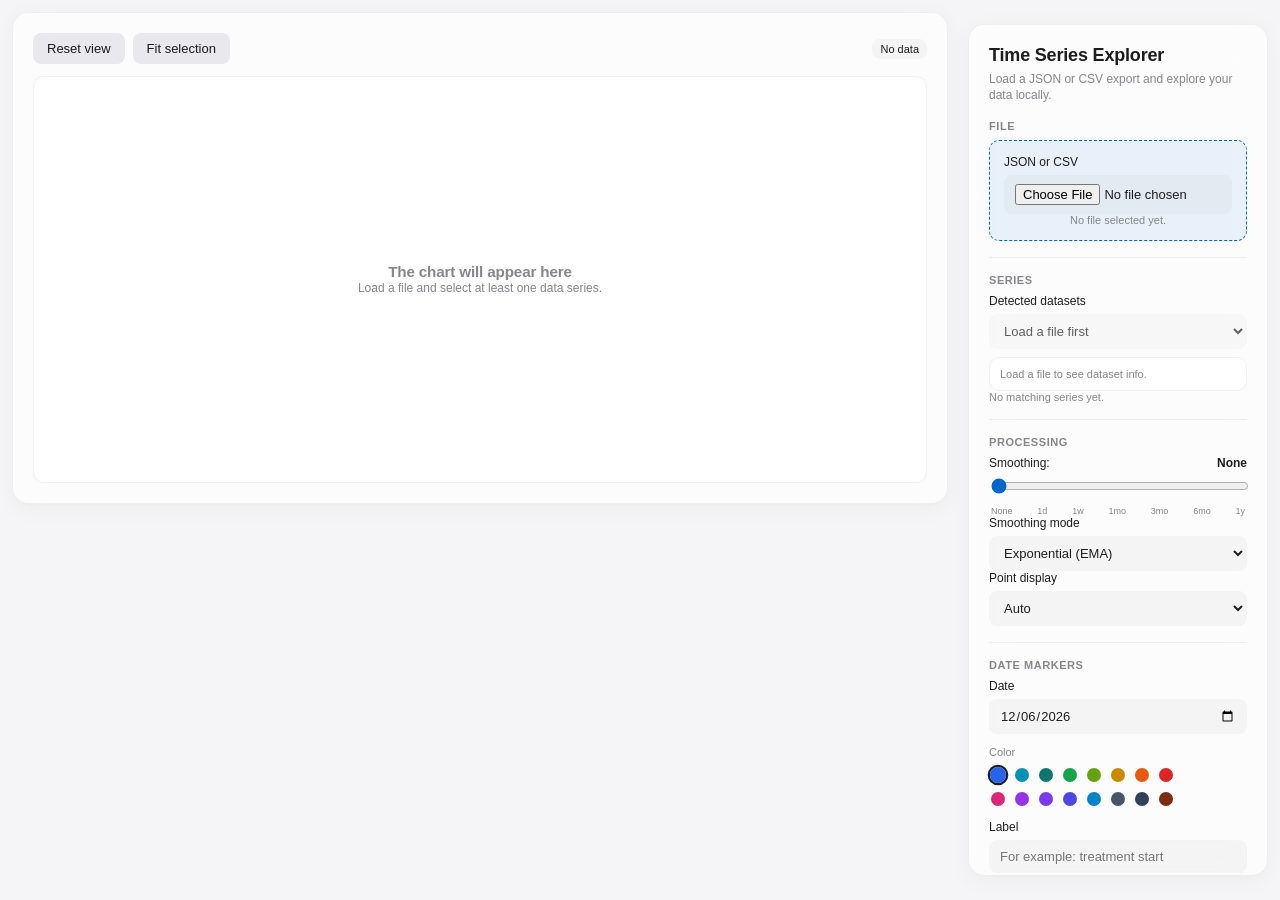
==== index.html @ 77852b3b "style: Apply compact, Apple-style premium aesthetics" ====
<!doctype html>
<html lang="en">

<head>
  <meta charset="utf-8">
  <meta name="viewport" content="width=device-width, initial-scale=1">
  <meta name="color-scheme" content="light dark">
  <title>Time Series Explorer</title>
  <style>
    :root {
      color-scheme: light dark;
      --bg: #f5f5f7;
      --panel: rgba(255, 255, 255, 0.7);
      --panel-strong: #ffffff;
      --line: rgba(0, 0, 0, 0.06);
      --line-strong: rgba(0, 0, 0, 0.12);
      --text: #1d1d1f;
      --text-muted: #86868b;
      --accent: #0066cc;
      --danger: #ff3b30;
      --chip: rgba(0, 102, 204, 0.08);
      --canvas-bg: #ffffff;
      --shadow: 0 4px 24px rgba(0, 0, 0, 0.04), 0 1px 2px rgba(0, 0, 0, 0.02);
      --shadow-hover: 0 8px 32px rgba(0, 0, 0, 0.08), 0 2px 4px rgba(0, 0, 0, 0.02);
      --tooltip-bg: rgba(0, 0, 0, 0.85);
      --tooltip-text: #ffffff;
      --input-bg: rgba(0, 0, 0, 0.03);
      --input-bg-focus: #ffffff;
      --btn-secondary: #e8e8ed;
      --btn-secondary-text: #1d1d1f;
      --radius-lg: 16px;
      --radius-md: 10px;
      --radius-sm: 8px;
    }

    @media (prefers-color-scheme: dark) {
      :root {
        --bg: #000000;
        --panel: rgba(28, 28, 30, 0.7);
        --panel-strong: #1c1c1e;
        --line: rgba(255, 255, 255, 0.08);
        --line-strong: rgba(255, 255, 255, 0.16);
        --text: #f5f5f7;
        --text-muted: #98989d;
        --accent: #2997ff;
        --danger: #ff453a;
        --chip: rgba(41, 151, 255, 0.12);
        --canvas-bg: #1c1c1e;
        --shadow: 0 4px 24px rgba(0, 0, 0, 0.2), 0 1px 2px rgba(0, 0, 0, 0.1);
        --shadow-hover: 0 8px 32px rgba(0, 0, 0, 0.3), 0 2px 4px rgba(0, 0, 0, 0.1);
        --tooltip-bg: rgba(255, 255, 255, 0.95);
        --tooltip-text: #000000;
        --input-bg: rgba(255, 255, 255, 0.05);
        --input-bg-focus: #2c2c2e;
        --btn-secondary: #3a3a3c;
        --btn-secondary-text: #f5f5f7;
      }
    }

    * {
      box-sizing: border-box;
      -webkit-font-smoothing: antialiased;
      -moz-osx-font-smoothing: grayscale;
    }

    body {
      margin: 0;
      font-family: -apple-system, BlinkMacSystemFont, "Inter", "Segoe UI", sans-serif;
      font-size: 13px;
      color: var(--text);
      background: var(--bg);
      min-height: 100dvh;
      display: flex;
      flex-direction: column;
    }

    .shell {
      flex: 1;
      width: 100%;
      max-width: 1400px;
      margin: 0 auto;
      padding: 12px;
      display: flex;
      flex-direction: column;
      gap: 12px;
    }

    .panel {
      background: var(--panel);
      border: 1px solid var(--line);
      border-radius: var(--radius-lg);
      box-shadow: var(--shadow);
      backdrop-filter: blur(20px);
      -webkit-backdrop-filter: blur(20px);
    }

    .sidebar {
      padding: 16px;
      order: 2;
    }

    .content {
      padding: 0;
      order: 1;
      background: transparent;
      border: 0;
      box-shadow: none;
      backdrop-filter: none;
      -webkit-backdrop-filter: none;
    }

    h1,
    h2,
    h3 {
      margin: 0;
      font-weight: 600;
      letter-spacing: -0.01em;
    }

    h1 {
      font-size: 18px;
      line-height: 1.2;
      margin-bottom: 4px;
    }

    h2 {
      font-size: 11px;
      font-weight: 600;
      text-transform: uppercase;
      letter-spacing: 0.05em;
      color: var(--text-muted);
      margin-bottom: 8px;
    }

    p {
      margin: 0;
      color: var(--text-muted);
      font-size: 12px;
      line-height: 1.4;
    }

    .stack {
      display: flex;
      flex-direction: column;
      gap: 16px;
      margin-top: 16px;
    }

    .section {
      padding-top: 16px;
      border-top: 1px solid var(--line);
    }

    .section:first-child {
      border-top: 0;
      padding-top: 0;
    }

    .dropzone {
      border: 1px dashed var(--accent);
      border-radius: var(--radius-md);
      padding: 14px;
      text-align: center;
      background: var(--chip);
      transition: all 0.2s cubic-bezier(0.16, 1, 0.3, 1);
      cursor: pointer;
    }

    .dropzone:hover {
      background: color-mix(in srgb, var(--accent) 12%, transparent);
    }

    .dropzone.over {
      border-color: var(--accent);
      background: color-mix(in srgb, var(--accent) 14%, transparent);
    }

    input[type="file"],
    select,
    input[type="date"],
    input[type="text"],
    input[type="number"],
    textarea {
      width: 100%;
      border: 1px solid transparent;
      background: var(--input-bg);
      color: var(--text);
      border-radius: var(--radius-sm);
      padding: 8px 10px;
      font: inherit;
      font-size: 13px;
      transition: all 0.15s;
    }

    input:focus,
    select:focus,
    textarea:focus,
    input:hover,
    select:hover,
    textarea:hover {
      background: var(--input-bg-focus);
      border-color: var(--line-strong);
      box-shadow: var(--shadow);
    }

    input:focus,
    select:focus,
    textarea:focus {
      outline: none;
      border-color: var(--accent);
      box-shadow: 0 0 0 2px var(--chip);
    }

    input[type="range"] {
      width: 100%;
      accent-color: var(--accent);
    }

    .smooth-ticks {
      display: flex;
      justify-content: space-between;
      font-size: 9px;
      color: var(--text-muted);
      padding: 0 2px;
      margin-top: 4px;
    }

    button {
      border: 0;
      background: var(--accent);
      color: white;
      font: inherit;
      padding: 8px 14px;
      border-radius: var(--radius-sm);
      cursor: pointer;
      font-weight: 500;
      font-size: 13px;
      transition: all 0.1s;
      box-shadow: 0 1px 2px rgba(0, 0, 0, 0.05);
    }

    button:active {
      transform: scale(0.97);
    }

    button:hover {
      filter: brightness(1.05);
    }

    button.secondary {
      background: var(--btn-secondary);
      color: var(--btn-secondary-text);
      box-shadow: none;
    }

    label {
      display: flex;
      flex-direction: column;
      gap: 6px;
      font-size: 12px;
      font-weight: 500;
      color: var(--text);
    }

    label span {
      display: flex;
      justify-content: space-between;
    }

    .hint {
      font-size: 11px;
      font-weight: 400;
      color: var(--text-muted);
    }

    .dataset-meta {
      display: grid;
      gap: 4px;
      margin-top: 8px;
      padding: 10px;
      border: 1px solid var(--line);
      border-radius: var(--radius-md);
      background: var(--panel-strong);
    }

    .meta-name {
      display: flex;
      align-items: center;
      gap: 6px;
      flex-wrap: wrap;
    }

    .meta-kv {
      display: grid;
      grid-template-columns: auto 1fr;
      gap: 1px 10px;
      font-size: 12px;
    }

    .meta-kv .hint {
      line-height: 1.7;
    }

    .series-list,
    .marker-list,
    .stats {
      display: grid;
      gap: 8px;
    }

    .series-item,
    .marker-item,
    .stat-card {
      border: 1px solid var(--line);
      border-radius: var(--radius-md);
      background: var(--panel-strong);
      padding: 12px;
      transition: all 0.2s cubic-bezier(0.16, 1, 0.3, 1);
    }

    .series-item:hover,
    .marker-item:hover {
      box-shadow: var(--shadow-hover);
      border-color: var(--line-strong);
    }

    .series-item {
      display: grid;
      gap: 10px;
    }

    .series-top,
    .marker-top {
      display: flex;
      justify-content: space-between;
      gap: 8px;
      align-items: center;
    }

    .chip {
      display: inline-flex;
      align-items: center;
      gap: 6px;
      border-radius: var(--radius-sm);
      padding: 4px 8px;
      background: var(--input-bg);
      font-size: 11px;
      font-weight: 500;
      color: var(--text);
    }

    .color-dot {
      width: 10px;
      height: 10px;
      border-radius: 50%;
      display: inline-block;
      flex: none;
    }

    .chart-card {
      border-radius: var(--radius-lg);
      background: var(--panel);
      backdrop-filter: blur(20px);
      -webkit-backdrop-filter: blur(20px);
      border: 1px solid var(--line);
      padding: 12px;
      box-shadow: var(--shadow);
    }

    .toolbar {
      display: flex;
      flex-wrap: wrap;
      gap: 10px;
      justify-content: space-between;
      margin-bottom: 12px;
      align-items: center;
    }

    .toolbar-group {
      display: flex;
      flex-wrap: wrap;
      gap: 8px;
      align-items: center;
    }

    .canvas-wrap {
      position: relative;
      border-radius: var(--radius-md);
      overflow: hidden;
      background: var(--canvas-bg);
      border: 1px solid var(--line);
      box-shadow: inset 0 2px 4px rgba(0, 0, 0, 0.02);
      min-height: clamp(280px, 45dvh, 500px);
    }

    canvas {
      display: block;
      width: 100%;
      height: clamp(280px, 45dvh, 500px);
      cursor: grab;
      touch-action: none;
    }

    canvas.dragging {
      cursor: grabbing;
    }

    .overlay {
      position: absolute;
      inset: 0;
      pointer-events: none;
      display: flex;
      align-items: flex-start;
      justify-content: flex-start;
      padding: 16px;
    }

    .tooltip {
      background: var(--tooltip-bg);
      color: var(--tooltip-text);
      border-radius: var(--radius-sm);
      padding: 8px 10px;
      min-width: 160px;
      box-shadow: var(--shadow-hover);
      backdrop-filter: blur(10px);
      -webkit-backdrop-filter: blur(10px);
      opacity: 0;
      transform: translateY(4px);
      transition: opacity 120ms ease, transform 120ms ease;
      font-size: 11px;
    }

    .tooltip.visible {
      opacity: 1;
      transform: translateY(0);
    }

    .empty {
      position: absolute;
      inset: 0;
      display: grid;
      place-items: center;
      text-align: center;
      color: var(--text-muted);
      padding: 24px;
    }


    .inline {
      display: flex;
      gap: 10px;
      align-items: center;
    }

    .inline>* {
      flex: 1;
    }

    .marker-list button {
      width: auto;
      justify-self: start;
    }

    .danger {
      background: color-mix(in srgb, var(--danger) 18%, transparent);
      color: var(--danger);
    }

    .series-controls {
      display: gap;
      gap: 10px;
    }

    .series-grid {
      display: grid;
      grid-template-columns: 1fr;
      gap: 10px;
      margin-top: 6px;
    }

    .series-grid input[type="range"] {
      margin: 0;
    }

    .series-control-row,
    .series-width-row {
      display: flex;
      justify-content: space-between;
      gap: 10px;
      align-items: center;
    }

    .series-width {
      display: grid;
      gap: 8px;
    }

    .palette {
      display: grid;
      grid-template-columns: repeat(8, 18px);
      justify-content: start;
      gap: 6px;
    }

    .palette-block {
      display: grid;
      gap: 8px;
    }

    .swatch {
      width: 18px;
      height: 18px;
      border-radius: 50%;
      border: 2px solid transparent;
      padding: 0;
      min-width: 18px;
      background: transparent;
      box-shadow: inset 0 0 0 1px rgba(255, 255, 255, 0.18);
      display: inline-grid;
      place-items: center;
    }

    .swatch.selected {
      border-color: var(--text);
      transform: scale(1.15);
      z-index: 1;
    }

    .swatch span {
      display: block;
      width: 100%;
      height: 100%;
      border-radius: 50%;
    }

    .marker-actions {
      display: flex;
      gap: 10px;
      align-items: center;
    }

    .marker-form {
      display: grid;
      gap: 12px;
    }

    .marker-form .inline {
      display: grid;
      grid-template-columns: 1fr;
      gap: 12px;
    }

    .marker-button-row {
      display: flex;
      justify-content: flex-start;
      margin-top: 4px;
    }

    .unit-badge {
      font-size: 10px;
      padding: 2px 6px;
      border-radius: var(--radius-sm);
      background: var(--chip);
      color: var(--text-muted);
    }

    .marker-list {
      margin-top: 14px;
    }

    .footer-note {
      margin-top: 16px;
      font-size: 12px;
      color: var(--muted);
    }

    .agg-section {
      margin-top: 20px;
      display: none;
    }

    .agg-section.visible {
      display: block;
    }

    .agg-header {
      display: flex;
      justify-content: flex-end;
      margin-bottom: 10px;
    }

    .agg-toggle {
      display: flex;
      background: var(--btn-secondary);
      border-radius: var(--radius-sm);
      padding: 2px;
      gap: 2px;
    }

    .agg-btn {
      background: transparent;
      color: var(--text-muted);
      padding: 4px 12px;
      border-radius: calc(var(--radius-sm) - 2px);
      font-size: 11px;
      font-weight: 500;
      box-shadow: none;
    }

    .agg-btn.active {
      background: var(--panel-strong);
      color: var(--text);
      box-shadow: 0 1px 2px rgba(0, 0, 0, 0.06);
    }

    .agg-wrap {
      overflow-x: auto;
      border-radius: 14px;
      border: 1px solid var(--line);
      max-height: 340px;
      overflow-y: auto;
    }

    .agg-wrap table {
      width: 100%;
      border-collapse: collapse;
      font-size: 12px;
    }

    .agg-wrap thead th {
      text-align: right;
      padding: 8px 12px;
      color: var(--text-muted);
      font-weight: 600;
      font-size: 10px;
      text-transform: uppercase;
      letter-spacing: 0.04em;
      border-bottom: 1px solid var(--line);
      background: var(--panel-strong);
      position: sticky;
      top: 0;
      z-index: 1;
      white-space: nowrap;
    }

    .agg-wrap thead th:first-child {
      text-align: left;
    }

    .agg-wrap td {
      padding: 6px 12px;
      border-bottom: 1px solid var(--line);
      color: var(--text);
      font-variant-numeric: tabular-nums;
      text-align: right;
      white-space: nowrap;
    }

    .agg-wrap tr:last-child td {
      border-bottom: none;
    }

    .agg-wrap tr:hover td {
      background: color-mix(in srgb, var(--accent) 5%, transparent);
    }

    .agg-wrap td:first-child {
      text-align: left;
      font-weight: 500;
      color: var(--text-muted);
    }

    @media (min-width: 1080px) {
      .shell {
        flex-direction: row;
        gap: 20px;
        align-items: flex-start;
      }

      .sidebar {
        flex: 0 0 300px;
        position: sticky;
        top: 24px;
        max-height: calc(100dvh - 48px);
        overflow-y: auto;
        padding: 20px;
      }

      .content {
        flex: 1;
        min-width: 0;
      }

      .chart-card {
        padding: 20px;
      }
    }

    @media (max-width: 1079px) {
      .shell {
        padding: 12px;
        gap: 12px;
      }

      .sidebar {
        padding: 16px;
      }

      .chart-card {
        padding: 12px;
        border-radius: var(--radius-lg);
      }

      canvas,
      .empty,
      .canvas-wrap {
        min-height: 280px;
        height: 40dvh;
      }
    }
  </style>
</head>

<body>
  <div class="shell">
    <aside class="panel sidebar">
      <h1>Time Series Explorer</h1>
      <p>Load a JSON or CSV export and explore your data locally.</p>

      <div class="stack">
        <section class="section">
          <h2>File</h2>
          <div class="dropzone" id="dropzone">
            <label>
              <span>JSON or CSV</span>
              <input id="fileInput" type="file" accept=".json,.csv,application/json,text/csv">
            </label>
            <div class="hint" id="fileStatus">No file selected yet.</div>
          </div>
        </section>

        <section class="section">
          <h2>Series</h2>
          <label>
            <span>Detected datasets</span>
            <select id="datasetSelect"></select>
          </label>
          <div class="dataset-meta" id="datasetMeta"></div>
          <div class="series-list" id="seriesList"></div>
        </section>

        <section class="section">
          <h2>Processing</h2>
          <label>
            <span>Smoothing: <strong id="smoothingLabel">None</strong></span>
            <input id="smoothingRange" type="range" min="0" max="6" step="1" value="0">
            <div class="smooth-ticks">
              <span>None</span><span>1d</span><span>1w</span><span>1mo</span><span>3mo</span><span>6mo</span><span>1y</span>
            </div>
          </label>
          <label>
            <span>Smoothing mode</span>
            <select id="smoothingMode">
              <option value="movingAverage">Moving average</option>
              <option value="ema" selected>Exponential (EMA)</option>
            </select>
          </label>
          <label>
            <span>Point display</span>
            <select id="pointMode">
              <option value="auto">Auto</option>
              <option value="always">Always</option>
              <option value="never">Never</option>
            </select>
          </label>
        </section>

        <section class="section">
          <h2>Date Markers</h2>
          <div class="marker-form">
            <div class="inline">
              <label>
                <span>Date</span>
                <input id="markerDate" type="date">
              </label>
              <div class="palette-block">
                <span class="hint">Color</span>
                <div id="markerPalette" class="palette"></div>
              </div>
            </div>
            <label>
              <span>Label</span>
              <input id="markerLabel" type="text" placeholder="For example: treatment start">
            </label>
            <div class="marker-button-row">
              <button id="addMarkerButton" type="button">Add marker</button>
            </div>
          </div>
          <div class="marker-list" id="markerList"></div>
        </section>
      </div>
    </aside>

    <main class="content">
      <div class="chart-card panel">
        <div class="toolbar">
          <div class="toolbar-group">
            <button id="resetViewButton" type="button" class="secondary">Reset view</button>
            <button id="fitSelectionButton" type="button" class="secondary">Fit selection</button>
          </div>
          <div class="toolbar-group">
            <span class="chip" id="summaryChip">No data</span>
          </div>
        </div>

        <div class="canvas-wrap" id="canvasWrap">
          <canvas id="chartCanvas"></canvas>
          <div class="overlay">
            <div class="tooltip" id="tooltip"></div>
          </div>
          <div class="empty" id="emptyState">
            <div>
              <h3>The chart will appear here</h3>
              <p>Load a file and select at least one data series.</p>
            </div>
          </div>
        </div>
        <div class="agg-section" id="aggSection">
          <div class="agg-header">
            <div class="agg-toggle">
              <button type="button" class="agg-btn active" id="aggMonthBtn">Monthly</button>
              <button type="button" class="agg-btn" id="aggYearBtn">Yearly</button>
            </div>
          </div>
          <div class="agg-wrap" id="aggTable"></div>
        </div>
      </div>
    </main>
  </div>

  <script>
    const HEALTH_EXPORTER_NAMES = {
      activeCalories: { label: "Active Calories", unitLabel: "kcal", kind: "activity" },
      basalCalories: { label: "Basal Calories", unitLabel: "kcal", kind: "activity" },
      bmi: { label: "BMI", unitLabel: "count", kind: "body" },
      bodyFat: { label: "Body Fat", unitLabel: "%", kind: "body" },
      exerciseMinutes: { label: "Exercise Minutes", unitLabel: "min", kind: "activity" },
      flightsClimbed: { label: "Flights Climbed", unitLabel: "count", kind: "activity" },
      heartRateVariability: { label: "Heart Rate Variability", unitLabel: "ms", kind: "vitals" },
      leanBodyMass: { label: "Lean Body Mass", unitLabel: "kg", kind: "body" },
      oxygenSaturation: { label: "Oxygen Saturation", unitLabel: "%", kind: "vitals" },
      respiratoryRate: { label: "Respiratory Rate", unitLabel: "breaths/min", kind: "vitals" },
      restingHeartRate: { label: "Resting Heart Rate", unitLabel: "bpm", kind: "vitals" },
      sleepTime: { label: "Sleep Time", unitLabel: "min", kind: "recovery" },
      stepCount: { label: "Step Count", unitLabel: "count", kind: "activity" },
      vo2Max: { label: "VO2 Max", unitLabel: "mL/kg/min", kind: "fitness" },
      walkingDistance: { label: "Walking Distance", unitLabel: "m", kind: "activity" },
      walkingHeartRate: { label: "Walking Heart Rate", unitLabel: "bpm", kind: "vitals" },
      weight: { label: "Weight", unitLabel: "kg", kind: "body" },
      wristTemperature: { label: "Wrist Temperature", unitLabel: "°C", kind: "vitals" }
    };

    const palettes = {
      light: ["#2563eb", "#0891b2", "#0f766e", "#16a34a", "#65a30d", "#ca8a04", "#ea580c", "#dc2626", "#db2777", "#9333ea", "#7c3aed", "#4f46e5", "#0284c7", "#475569", "#334155", "#7c2d12"],
      dark: ["#60a5fa", "#22d3ee", "#2dd4bf", "#4ade80", "#a3e635", "#facc15", "#fb923c", "#f87171", "#f472b6", "#c084fc", "#a78bfa", "#818cf8", "#38bdf8", "#94a3b8", "#e5e7eb", "#fdba74"]
    };

    const SMOOTH_LEVELS = [0, 1, 7, 30, 90, 182, 365];
    const SMOOTH_LABELS = ["None", "1d", "1w", "1mo", "3mo", "6mo", "1y"];

    const state = {
      sourceName: "",
      datasets: [],
      activeDatasetId: "",
      selectedSeries: new Set(),
      smoothingWindow: 0,
      smoothingMode: "ema",
      pointMode: "auto",
      markers: [],
      markerDraftColor: "",
      aggregationPeriod: "month",
      chart: {
        viewMinX: null,
        viewMaxX: null,
        hover: null,
        dragStart: null,
        fullMinX: null,
        fullMaxX: null,
        gestureScale: null
      }
    };

    const elements = {
      dropzone: document.getElementById("dropzone"),
      fileInput: document.getElementById("fileInput"),
      fileStatus: document.getElementById("fileStatus"),
      datasetSelect: document.getElementById("datasetSelect"),
      datasetMeta: document.getElementById("datasetMeta"),
      seriesList: document.getElementById("seriesList"),
      smoothingRange: document.getElementById("smoothingRange"),
      smoothingLabel: document.getElementById("smoothingLabel"),
      smoothingMode: document.getElementById("smoothingMode"),
      pointMode: document.getElementById("pointMode"),
      markerDate: document.getElementById("markerDate"),
      markerPalette: document.getElementById("markerPalette"),
      markerLabel: document.getElementById("markerLabel"),
      addMarkerButton: document.getElementById("addMarkerButton"),
      markerList: document.getElementById("markerList"),
      resetViewButton: document.getElementById("resetViewButton"),
      fitSelectionButton: document.getElementById("fitSelectionButton"),
      summaryChip: document.getElementById("summaryChip"),
      canvasWrap: document.getElementById("canvasWrap"),
      emptyState: document.getElementById("emptyState"),
      chartCanvas: document.getElementById("chartCanvas"),
      tooltip: document.getElementById("tooltip"),
      aggSection: document.getElementById("aggSection"),
      aggTable: document.getElementById("aggTable"),
      aggMonthBtn: document.getElementById("aggMonthBtn"),
      aggYearBtn: document.getElementById("aggYearBtn")
    };

    const ctx = elements.chartCanvas.getContext("2d");

    function init() {
      state.markerDraftColor = getColorPool()[0];
      renderMarkerPalette();
      const d = new Date();
      elements.markerDate.value = `${d.getFullYear()}-${String(d.getMonth() + 1).padStart(2, "0")}-${String(d.getDate()).padStart(2, "0")}`;
      bindEvents();
      resizeCanvas();
      renderAll();
      window.addEventListener("resize", () => {
        resizeCanvas();
        drawChart();
      });
      watchThemeChanges();
    }

    function bindEvents() {
      elements.fileInput.addEventListener("change", async (event) => {
        const [file] = event.target.files || [];
        if (!file) return;
        state.sourceName = file.name;
        elements.fileStatus.textContent = `Loaded: ${file.name}`;
        const text = await file.text();
        loadSource(file.name, text);
      });

      const dz = elements.dropzone;
      dz.addEventListener("dragenter", (e) => { e.preventDefault(); dz.classList.add("over"); });
      dz.addEventListener("dragover", (e) => { e.preventDefault(); dz.classList.add("over"); });
      dz.addEventListener("dragleave", (e) => { if (!dz.contains(e.relatedTarget)) dz.classList.remove("over"); });
      dz.addEventListener("drop", async (e) => {
        e.preventDefault();
        dz.classList.remove("over");
        const [file] = e.dataTransfer.files;
        if (!file) return;
        state.sourceName = file.name;
        elements.fileStatus.textContent = `Loaded: ${file.name}`;
        const text = await file.text();
        loadSource(file.name, text);
      });

      elements.datasetSelect.addEventListener("change", () => {
        state.activeDatasetId = elements.datasetSelect.value;
        autoSelectFirstSeries();
        resetChartView();
        renderAll();
      });

      elements.smoothingRange.addEventListener("input", () => {
        const idx = Number(elements.smoothingRange.value);
        state.smoothingWindow = SMOOTH_LEVELS[idx];
        elements.smoothingLabel.textContent = SMOOTH_LABELS[idx];
        drawChart();
      });

      elements.smoothingMode.addEventListener("change", () => {
        state.smoothingMode = elements.smoothingMode.value;
        renderAll();
      });

      elements.pointMode.addEventListener("change", () => {
        state.pointMode = elements.pointMode.value;
        drawChart();
      });

      elements.addMarkerButton.addEventListener("click", addMarker);

      elements.aggMonthBtn.addEventListener("click", () => {
        state.aggregationPeriod = "month";
        elements.aggMonthBtn.classList.add("active");
        elements.aggYearBtn.classList.remove("active");
        renderAggregationTable();
      });
      elements.aggYearBtn.addEventListener("click", () => {
        state.aggregationPeriod = "year";
        elements.aggYearBtn.classList.add("active");
        elements.aggMonthBtn.classList.remove("active");
        renderAggregationTable();
      });
      elements.resetViewButton.addEventListener("click", () => {
        resetChartView();
        drawChart();
      });
      elements.fitSelectionButton.addEventListener("click", () => {
        fitToVisibleSeries();
        drawChart();
      });

      elements.chartCanvas.addEventListener("wheel", handleWheel, { passive: false });
      elements.chartCanvas.addEventListener("pointerdown", handlePointerDown);
      elements.chartCanvas.addEventListener("pointermove", handlePointerMove);
      elements.chartCanvas.addEventListener("pointerup", handlePointerUp);
      elements.chartCanvas.addEventListener("pointercancel", handlePointerUp);
      elements.chartCanvas.addEventListener("pointerleave", handlePointerLeave);

      elements.chartCanvas.addEventListener("dblclick", () => {
        resetChartView();
        drawChart();
      });
      elements.chartCanvas.addEventListener("gesturestart", handleGestureStart);
      elements.chartCanvas.addEventListener("gesturechange", handleGestureChange);
      elements.chartCanvas.addEventListener("gestureend", handleGestureEnd);
      window.addEventListener("pointerup", handlePointerUp);
    }

    function watchThemeChanges() {
      const media = window.matchMedia("(prefers-color-scheme: dark)");
      media.addEventListener("change", () => {
        const pool = getColorPool();
        state.datasets.forEach((dataset) => {
          dataset.series.forEach((series, index) => {
            if (!series.customColor) {
              series.color = pool[index % pool.length];
            }
          });
        });
        if (!state.markers.length) {
          state.markerDraftColor = pool[0];
        }
        renderMarkerPalette();
        renderAll();
      });
    }

    function resizeCanvas() {
      const ratio = window.devicePixelRatio || 1;
      const bounds = elements.canvasWrap.getBoundingClientRect();
      const width = Math.max(320, Math.floor(bounds.width));
      const height = Math.max(320, Math.floor(elements.chartCanvas.clientHeight || 520));
      elements.chartCanvas.width = Math.floor(width * ratio);
      elements.chartCanvas.height = Math.floor(height * ratio);
      ctx.setTransform(ratio, 0, 0, ratio, 0, 0);
    }

    function loadSource(fileName, text) {
      try {
        let datasets = [];
        if (fileName.toLowerCase().endsWith(".json")) {
          datasets = parseJsonDatasets(text);
        } else if (fileName.toLowerCase().endsWith(".csv")) {
          datasets = parseCsvDatasets(text, fileName);
        }

        state.datasets = datasets;
        state.activeDatasetId = datasets[0]?.id || "";
        state.selectedSeries.clear();
        autoSelectFirstSeries();
        resetChartView();
        renderAll();

        if (!datasets.length) {
          elements.fileStatus.textContent = `Loaded: ${fileName}. No suitable time series were found.`;
        }
      } catch (error) {
        state.datasets = [];
        state.activeDatasetId = "";
        state.selectedSeries.clear();
        resetChartView();
        renderAll();
        elements.fileStatus.textContent = `Could not parse ${fileName}: ${error.message}`;
      }
    }

    function parseJsonDatasets(text) {
      const json = JSON.parse(text);
      if (isAppleHealthExporterPayload(json)) {
        return parseAppleHealthExporterDatasets(json);
      }

      const datasets = [];

      function visit(node, path) {
        if (Array.isArray(node)) {
          const dataset = makeDatasetFromArray(node, path.join(".") || "root");
          if (dataset) datasets.push(dataset);
          return;
        }

        if (node && typeof node === "object") {
          for (const [key, value] of Object.entries(node)) {
            visit(value, path.concat(key));
          }
        }
      }

      visit(json, []);
      return datasets;
    }

    function isAppleHealthExporterPayload(json) {
      return Boolean(
        json &&
        typeof json === "object" &&
        json.exportInfo &&
        Array.isArray(json.exportInfo.dataTypes)
      );
    }

    function parseAppleHealthExporterDatasets(json) {
      const pool = getColorPool();
      const dataTypes = json.exportInfo.dataTypes || [];
      const sortedTypes = dataTypes
        .filter((key) => Array.isArray(json[key]))
        .sort((left, right) => {
          const leftInfo = HEALTH_EXPORTER_NAMES[left]?.label || left;
          const rightInfo = HEALTH_EXPORTER_NAMES[right]?.label || right;
          return leftInfo.localeCompare(rightInfo);
        });

      return sortedTypes
        .map((key, index) => {
          const items = json[key];
          if (!Array.isArray(items)) return null;
          const points = items
            .map((item) => {
              const x = toTimestamp(item.date);
              const value = toNumber(item.value);
              if (!Number.isFinite(x) || !Number.isFinite(value)) return null;
              return {
                x,
                rawDate: item.date,
                values: { value },
                raw: item
              };
            })
            .filter(Boolean)
            .sort((a, b) => a.x - b.x);

          const metadata = HEALTH_EXPORTER_NAMES[key] || { label: humanizeKey(key), unitLabel: items[0]?.unit || "", kind: "other" };
          const unit = items.find((item) => item && typeof item.unit === "string")?.unit || metadata.unitLabel || "";

          return {
            id: key,
            key,
            label: metadata.label,
            sourceLabel: key,
            dateField: "date",
            unit,
            kind: metadata.kind,
            isAppleHealth: true,
            series: [{
              key: "value",
              label: metadata.label,
              shortLabel: "value",
              color: pool[index % pool.length],
              lineWidth: 1,
              customColor: false
            }],
            points
          };
        })
        .filter((dataset) => dataset && dataset.points.length);
    }

    function makeDatasetFromArray(items, label) {
      if (!items.length || !items.every((item) => item && typeof item === "object" && !Array.isArray(item))) {
        return null;
      }

      const fields = new Set();
      items.forEach((item) => Object.keys(item).forEach((key) => fields.add(key)));
      const keys = [...fields];
      const dateField = keys.find((key) => items.some((item) => isValidDate(item[key])));
      if (!dateField) return null;

      const numericFields = keys.filter((key) => key !== dateField && items.some((item) => Number.isFinite(toNumber(item[key]))));
      if (!numericFields.length) return null;

      const series = numericFields.map((field, index) => ({
        key: field,
        label: field,
        color: getColorPool()[index % getColorPool().length],
        lineWidth: 1,
        customColor: false
      }));

      const points = items
        .map((item) => {
          const x = toTimestamp(item[dateField]);
          if (!Number.isFinite(x)) return null;
          const values = {};
          for (const seriesDef of series) {
            const value = toNumber(item[seriesDef.key]);
            values[seriesDef.key] = Number.isFinite(value) ? value : null;
          }
          return {
            x,
            rawDate: item[dateField],
            values,
            raw: item
          };
        })
        .filter(Boolean)
        .sort((a, b) => a.x - b.x);

      if (!points.length) return null;

      return {
        id: label,
        key: label,
        label,
        sourceLabel: label,
        dateField,
        unit: "",
        kind: "generic",
        isAppleHealth: false,
        series,
        points
      };
    }

    function parseCsvDatasets(text, label) {
      const rows = csvToRows(text);
      if (!rows.length) return [];
      const headers = rows[0];
      const dataRows = rows.slice(1).filter((row) => row.some((cell) => cell !== ""));
      const dateField = headers.find((header, index) => dataRows.some((row) => isValidDate(row[index])));
      if (!dateField) return [];
      const dateIndex = headers.indexOf(dateField);

      const numericFields = headers.filter((header, index) => index !== dateIndex && dataRows.some((row) => Number.isFinite(toNumber(row[index]))));
      if (!numericFields.length) return [];

      const series = numericFields.map((field, index) => ({
        key: field,
        label: field,
        color: getColorPool()[index % getColorPool().length],
        lineWidth: 1,
        customColor: false
      }));

      const points = dataRows
        .map((row) => {
          const x = toTimestamp(row[dateIndex]);
          if (!Number.isFinite(x)) return null;
          const values = {};
          headers.forEach((header, index) => {
            values[header] = Number.isFinite(toNumber(row[index])) ? toNumber(row[index]) : null;
          });
          return {
            x,
            rawDate: row[dateIndex],
            values,
            raw: Object.fromEntries(headers.map((header, index) => [header, row[index]]))
          };
        })
        .filter(Boolean)
        .sort((a, b) => a.x - b.x);

      return [{
        id: label,
        key: label,
        label,
        sourceLabel: label,
        dateField,
        unit: "",
        kind: "csv",
        isAppleHealth: false,
        series,
        points
      }];
    }

    function csvToRows(text) {
      const rows = [];
      let row = [];
      let cell = "";
      let quote = false;

      for (let index = 0; index < text.length; index += 1) {
        const char = text[index];
        const next = text[index + 1];

        if (char === "\"") {
          if (quote && next === "\"") {
            cell += "\"";
            index += 1;
          } else {
            quote = !quote;
          }
        } else if (char === "," && !quote) {
          row.push(cell);
          cell = "";
        } else if ((char === "\n" || char === "\r") && !quote) {
          if (char === "\r" && next === "\n") index += 1;
          row.push(cell);
          rows.push(row);
          row = [];
          cell = "";
        } else {
          cell += char;
        }
      }

      if (cell.length || row.length) {
        row.push(cell);
        rows.push(row);
      }

      return rows;
    }

    function isValidDate(value) {
      if (typeof value !== "string" && typeof value !== "number") return false;
      return Number.isFinite(toTimestamp(value));
    }

    function toTimestamp(value) {
      if (typeof value === "number") return value;
      const timestamp = Date.parse(value);
      return Number.isFinite(timestamp) ? timestamp : NaN;
    }

    function toNumber(value) {
      if (typeof value === "number") return value;
      if (typeof value !== "string") return NaN;
      if (!value.trim()) return NaN;
      const normalized = value.replace(/\s/g, "").replace(",", ".");
      return Number.parseFloat(normalized);
    }

    function getActiveDataset() {
      return state.datasets.find((dataset) => dataset.id === state.activeDatasetId) || null;
    }

    function autoSelectFirstSeries() {
      const dataset = getActiveDataset();
      state.selectedSeries.clear();
      if (!dataset) return;
      dataset.series.slice(0, Math.min(2, dataset.series.length)).forEach((series) => state.selectedSeries.add(series.key));
    }

    function renderAll() {
      renderDatasetSelect();
      renderDatasetMeta();
      renderSeriesList();
      renderMarkers();
      renderAggregationTable();
      updateSummaryChip();
      drawChart();
    }

    function renderDatasetSelect() {
      const dataset = getActiveDataset();
      elements.datasetSelect.innerHTML = "";

      if (!state.datasets.length) {
        const option = document.createElement("option");
        option.textContent = "Load a file first";
        option.value = "";
        elements.datasetSelect.append(option);
        elements.datasetSelect.disabled = true;
        return;
      }

      elements.datasetSelect.disabled = false;
      state.datasets.forEach((item) => {
        const option = document.createElement("option");
        option.value = item.id;
        option.textContent = `${item.label}${item.unit ? ` (${item.unit})` : ""} • ${item.points.length} points`;
        option.selected = item.id === dataset?.id;
        elements.datasetSelect.append(option);
      });
    }

    function renderSeriesList() {
      const dataset = getActiveDataset();
      elements.seriesList.innerHTML = "";

      if (!dataset) {
        const note = document.createElement("div");
        note.className = "hint";
        note.textContent = "No matching series yet.";
        elements.seriesList.append(note);
        return;
      }

      dataset.series.forEach((series) => {
        const item = document.createElement("div");
        item.className = "series-item";

        const checked = state.selectedSeries.has(series.key);
        const latestValue = getLatestValue(dataset, series.key);

        item.innerHTML = `
          <div class="series-top">
            <span class="chip"><span class="color-dot" style="background:${series.color}"></span>${escapeHtml(series.shortLabel || series.label)}</span>
            <input type="checkbox" ${checked ? "checked" : ""} data-series-key="${escapeHtml(series.key)}">
          </div>
          <div class="series-controls">
            <div class="hint">Latest value: ${latestValue ?? "no data"}${dataset.unit ? ` ${escapeHtml(dataset.unit)}` : ""}</div>
            <div class="series-grid">
              <div class="palette-block">
                <div class="series-control-row">
                  <span class="hint">Color</span>
                  ${dataset.unit ? `<span class="unit-badge">${escapeHtml(dataset.unit)}</span>` : ""}
                </div>
                <div class="palette" data-palette-series="${escapeHtml(series.key)}"></div>
              </div>
              <label class="series-width">
                <div class="series-width-row">
                  <span class="hint">Line width</span>
                  <span class="hint">${escapeHtml(round(series.lineWidth || 1))} px</span>
                </div>
                <input type="range" min="0.1" max="2" step="0.1" value="${escapeHtml(series.lineWidth || 1)}" data-width-series="${escapeHtml(series.key)}">
              </label>
            </div>
          </div>
        `;

        const checkbox = item.querySelector("input");
        checkbox.addEventListener("change", () => {
          if (checkbox.checked) {
            state.selectedSeries.add(series.key);
          } else {
            state.selectedSeries.delete(series.key);
          }
          fitToVisibleSeries();
          renderAll();
        });

        renderPaletteInto(item.querySelector(`[data-palette-series="${CSS.escape(series.key)}"]`), series.color, (color) => {
          series.color = color;
          series.customColor = true;
          renderAll();
        });

        const widthSlider = item.querySelector(`[data-width-series="${CSS.escape(series.key)}"]`);
        const widthLabel = item.querySelector(".series-width-row").lastElementChild;
        widthSlider.addEventListener("input", (event) => {
          series.lineWidth = Number(event.target.value);
          widthLabel.textContent = `${round(series.lineWidth)} px`;
          drawChart();
        });
        widthSlider.addEventListener("change", () => {
          renderAll();
        });

        elements.seriesList.append(item);
      });
    }

    function renderDatasetMeta() {
      const dataset = getActiveDataset();
      elements.datasetMeta.innerHTML = "";

      if (!dataset) {
        elements.datasetMeta.innerHTML = `<div class="hint">Load a file to see dataset info.</div>`;
        return;
      }

      if (dataset.isAppleHealth) {
        const first = dataset.points[0]?.x;
        const last = dataset.points[dataset.points.length - 1]?.x;
        elements.datasetMeta.innerHTML = `
          <div class="meta-name">
            <strong>${escapeHtml(dataset.label)}</strong>
            ${dataset.unit ? `<span class="unit-badge">${escapeHtml(dataset.unit)}</span>` : ""}
          </div>
          <div class="meta-kv">
            <span class="hint">Kind</span><span>${escapeHtml(dataset.kind)}</span>
            <span class="hint">Samples</span><span>${dataset.points.length.toLocaleString()}</span>
            <span class="hint">From</span><span>${first ? escapeHtml(formatDateShort(first)) : "—"}</span>
            <span class="hint">To</span><span>${last ? escapeHtml(formatDateShort(last)) : "—"}</span>
          </div>
        `;
        return;
      }

      const first = dataset.points[0]?.x;
      const last = dataset.points[dataset.points.length - 1]?.x;
      elements.datasetMeta.innerHTML = `
        <div class="meta-name"><strong>${escapeHtml(dataset.label)}</strong></div>
        <div class="meta-kv">
          <span class="hint">Series</span><span>${dataset.series.length}</span>
          <span class="hint">Points</span><span>${dataset.points.length.toLocaleString()}</span>
          ${first ? `<span class="hint">From</span><span>${escapeHtml(formatDateShort(first))}</span>` : ""}
          ${last ? `<span class="hint">To</span><span>${escapeHtml(formatDateShort(last))}</span>` : ""}
        </div>
      `;
    }

    function getLatestValue(dataset, key) {
      for (let index = dataset.points.length - 1; index >= 0; index -= 1) {
        const value = dataset.points[index].values[key];
        if (Number.isFinite(value)) return round(value);
      }
      return null;
    }

    function renderMarkers() {
      elements.markerList.innerHTML = "";

      if (!state.markers.length) {
        const note = document.createElement("div");
        note.className = "hint";
        note.textContent = "No markers yet.";
        elements.markerList.append(note);
        return;
      }

      state.markers
        .slice()
        .sort((a, b) => a.x - b.x)
        .forEach((marker) => {
          const item = document.createElement("div");
          item.className = "marker-item";
          item.innerHTML = `
            <div class="marker-top">
              <span class="chip"><span class="color-dot" style="background:${marker.color}"></span>${escapeHtml(marker.label || "Untitled")}</span>
              <button type="button" class="danger">Delete</button>
            </div>
            <div class="hint">${formatDate(marker.x)}</div>
          `;
          item.querySelector("button").addEventListener("click", () => {
            state.markers = state.markers.filter((entry) => entry.id !== marker.id);
            renderMarkers();
            drawChart();
          });
          elements.markerList.append(item);
        });
    }


    function interpolateAt(sortedPoints, t) {
      if (!sortedPoints.length) return NaN;
      if (t <= sortedPoints[0].x) return sortedPoints[0].y;
      if (t >= sortedPoints[sortedPoints.length - 1].x) return sortedPoints[sortedPoints.length - 1].y;
      let lo = 0, hi = sortedPoints.length - 1;
      while (hi - lo > 1) {
        const mid = (lo + hi) >> 1;
        if (sortedPoints[mid].x <= t) lo = mid; else hi = mid;
      }
      const p0 = sortedPoints[lo], p1 = sortedPoints[hi];
      return p0.y + (p1.y - p0.y) * (t - p0.x) / (p1.x - p0.x);
    }

    function buildDailySeries(points) {
      if (!points.length) return [];
      // Average same-day measurements into one daily anchor point
      const dayBuckets = new Map();
      points.forEach((p) => {
        const d = new Date(p.x);
        const key = Date.UTC(d.getUTCFullYear(), d.getUTCMonth(), d.getUTCDate());
        if (!dayBuckets.has(key)) dayBuckets.set(key, []);
        dayBuckets.get(key).push(p.y);
      });
      const anchors = [...dayBuckets.entries()]
        .sort((a, b) => a[0] - b[0])
        .map(([t, ys]) => ({ x: t + 43200000, y: ys.reduce((a, b) => a + b, 0) / ys.length }));
      // Interpolate between anchors for every calendar day in range
      const result = [];
      for (let t = anchors[0].x - 43200000; t <= anchors[anchors.length - 1].x - 43200000; t += 86400000) {
        result.push({ t, y: interpolateAt(anchors, t + 43200000) });
      }
      return result;
    }

    function getPeriodKey(t, period) {
      const d = new Date(t);
      if (period === "year") return String(d.getUTCFullYear());
      return `${d.getUTCFullYear()}-${String(d.getUTCMonth() + 1).padStart(2, "0")}`;
    }

    function formatPeriodKey(key, period) {
      if (period === "year") return key;
      const [year, month] = key.split("-").map(Number);
      return new Date(Date.UTC(year, month - 1, 1))
        .toLocaleDateString("en-GB", { month: "short", year: "numeric" });
    }

    function computeAggregated(period) {
      const dataset = getActiveDataset();
      if (!dataset) return null;
      const selectedSeriesDefs = dataset.series.filter((s) => state.selectedSeries.has(s.key));
      if (!selectedSeriesDefs.length) return null;

      const allPeriodKeys = new Set();
      const seriesData = selectedSeriesDefs.map((series) => {
        const points = dataset.points
          .map((p) => ({ x: p.x, y: p.values[series.key] }))
          .filter((p) => Number.isFinite(p.y))
          .sort((a, b) => a.x - b.x);
        const daily = buildDailySeries(points);
        daily.forEach((d) => allPeriodKeys.add(getPeriodKey(d.t, period)));
        return { series, daily };
      });

      const sortedPeriods = [...allPeriodKeys].sort().reverse();
      const rows = sortedPeriods.map((key) => {
        const values = {};
        seriesData.forEach(({ series, daily }) => {
          const matching = daily.filter((d) => getPeriodKey(d.t, period) === key);
          values[series.key] = matching.length
            ? matching.reduce((sum, d) => sum + d.y, 0) / matching.length
            : null;
        });
        return { key, values };
      });

      return { rows, series: selectedSeriesDefs };
    }

    function renderAggregationTable() {
      const result = computeAggregated(state.aggregationPeriod);
      elements.aggTable.innerHTML = "";

      if (!result || !result.rows.length) {
        elements.aggSection.classList.remove("visible");
        return;
      }

      elements.aggSection.classList.add("visible");

      const dataset = getActiveDataset();
      const unit = dataset?.unit || "";

      const table = document.createElement("table");
      const thead = table.createTHead();
      const hrow = thead.insertRow();
      const thPeriod = document.createElement("th");
      thPeriod.textContent = state.aggregationPeriod === "year" ? "Year" : "Month";
      hrow.append(thPeriod);
      result.series.forEach((s) => {
        const th = document.createElement("th");
        th.textContent = s.label + (unit ? ` (${formatUnitLabel(unit)})` : "");
        hrow.append(th);
      });

      const tbody = table.createTBody();
      result.rows.forEach(({ key, values }) => {
        const tr = tbody.insertRow();
        tr.insertCell().textContent = formatPeriodKey(key, state.aggregationPeriod);
        result.series.forEach((s) => {
          const v = values[s.key];
          tr.insertCell().textContent = formatTableValue(v, unit);
        });
      });

      elements.aggTable.append(table);
    }

    function updateSummaryChip() {
      const dataset = getActiveDataset();
      const selectedCount = state.selectedSeries.size;
      if (!dataset) {
        elements.summaryChip.textContent = "No data";
        return;
      }
      elements.summaryChip.textContent = `${dataset.label}${dataset.unit ? ` (${dataset.unit})` : ""} • ${selectedCount} selected • ${dataset.points.length} points`;
    }

    function addMarker() {
      const date = elements.markerDate.value;
      if (!date) return;
      state.markers.push({
        id: crypto.randomUUID ? crypto.randomUUID() : String(Date.now() + Math.random()),
        x: toTimestamp(date),
        label: elements.markerLabel.value.trim(),
        color: state.markerDraftColor
      });
      elements.markerLabel.value = "";
      renderMarkers();
      drawChart();
    }

    function getProcessedSeries() {
      const dataset = getActiveDataset();
      if (!dataset) return [];

      return dataset.series
        .filter((series) => state.selectedSeries.has(series.key))
        .map((series) => {
          const source = dataset.points
            .map((point) => ({ x: point.x, y: point.values[series.key], raw: point }))
            .filter((point) => Number.isFinite(point.y));
          const points = smoothPoints(source, state.smoothingWindow, state.smoothingMode);
          return { ...series, points };
        })
        .filter((series) => series.points.length);
    }

    function smoothPoints(points, windowSize, mode) {
      if (!windowSize) return points;
      if (mode === "ema") return ema(points, windowSize);
      return movingAverage(points, windowSize);
    }

    function movingAverage(points, windowSize) {
      return points.map((point, index) => {
        const start = Math.max(0, index - windowSize);
        const segment = points.slice(start, index + 1);
        const avg = segment.reduce((sum, entry) => sum + entry.y, 0) / segment.length;
        return { ...point, y: avg };
      });
    }

    function ema(points, windowSize) {
      const alpha = 2 / (windowSize + 2);
      let previous = points[0]?.y ?? 0;
      return points.map((point, index) => {
        if (index === 0) {
          previous = point.y;
          return point;
        }
        previous = alpha * point.y + (1 - alpha) * previous;
        return { ...point, y: previous };
      });
    }

    function resetChartView() {
      const processed = getProcessedSeries();
      const allPoints = processed.flatMap((series) => series.points);
      if (!allPoints.length) {
        state.chart.viewMinX = null;
        state.chart.viewMaxX = null;
        state.chart.fullMinX = null;
        state.chart.fullMaxX = null;
        return;
      }

      const minX = Math.min(...allPoints.map((point) => point.x));
      const maxX = Math.max(...allPoints.map((point) => point.x));
      state.chart.fullMinX = minX;
      state.chart.fullMaxX = maxX;
      state.chart.viewMinX = minX;
      state.chart.viewMaxX = maxX;
    }

    function fitToVisibleSeries() {
      const processed = getProcessedSeries();
      const allPoints = processed.flatMap((series) => series.points);
      if (!allPoints.length) return;
      state.chart.viewMinX = Math.min(...allPoints.map((point) => point.x));
      state.chart.viewMaxX = Math.max(...allPoints.map((point) => point.x));
    }

    function drawChart() {
      const processed = getProcessedSeries();
      const width = elements.chartCanvas.clientWidth;
      const height = elements.chartCanvas.clientHeight;
      ctx.clearRect(0, 0, width, height);

      if (!processed.length) {
        elements.emptyState.style.display = "grid";
        hideTooltip();
        return;
      }

      elements.emptyState.style.display = "none";

      const padding = { top: 24, right: 30, bottom: 40, left: 60 };
      const plotWidth = width - padding.left - padding.right;
      const plotHeight = height - padding.top - padding.bottom;

      if (!Number.isFinite(state.chart.viewMinX) || !Number.isFinite(state.chart.viewMaxX)) {
        resetChartView();
      }

      const minX = state.chart.viewMinX;
      const maxX = state.chart.viewMaxX;
      const visibleSeries = processed.map((series) => ({
        ...series,
        visiblePoints: series.points.filter((point) => point.x >= minX && point.x <= maxX)
      }));
      const yValues = visibleSeries.flatMap((series) => series.visiblePoints.map((point) => point.y));
      if (!yValues.length) {
        elements.emptyState.style.display = "grid";
        return;
      }

      let minY = Math.min(...yValues);
      let maxY = Math.max(...yValues);
      if (minY === maxY) {
        minY -= 1;
        maxY += 1;
      }
      const padY = (maxY - minY) * 0.08;
      minY -= padY;
      maxY += padY;

      const scaleX = (x) => padding.left + ((x - minX) / (maxX - minX || 1)) * plotWidth;
      const scaleY = (y) => padding.top + plotHeight - ((y - minY) / (maxY - minY || 1)) * plotHeight;

      drawGrid({ padding, plotWidth, plotHeight, minX, maxX, minY, maxY, scaleX, scaleY });
      drawMarkers({ padding, plotHeight, minX, maxX, scaleX });

      visibleSeries.forEach((series) => {
        if (!series.visiblePoints.length) return;
        ctx.strokeStyle = series.color;
        ctx.lineWidth = series.lineWidth || 1;
        ctx.beginPath();
        series.visiblePoints.forEach((point, index) => {
          const x = scaleX(point.x);
          const y = scaleY(point.y);
          if (index === 0) ctx.moveTo(x, y);
          else ctx.lineTo(x, y);
        });
        ctx.stroke();

        if (shouldDrawPoints(series.visiblePoints.length)) {
          ctx.fillStyle = series.color;
          const pointRadius = Math.max(2, (series.lineWidth || 1) + 0.75);
          series.visiblePoints.forEach((point) => {
            ctx.beginPath();
            ctx.arc(scaleX(point.x), scaleY(point.y), pointRadius, 0, Math.PI * 2);
            ctx.fill();
          });
        }
      });

      if (state.chart.hover) {
        drawHover({ visibleSeries, scaleX, scaleY, padding, plotHeight, minX, maxX });
      }
    }

    function drawGrid({ padding, plotWidth, plotHeight, minX, maxX, minY, maxY, scaleX, scaleY }) {
      ctx.save();
      ctx.strokeStyle = getCssVariable("--line");
      ctx.lineWidth = 1;
      ctx.fillStyle = getCssVariable("--text-muted");
      ctx.font = '10px -apple-system, BlinkMacSystemFont, "Inter", sans-serif';

      const yTicks = 5;
      for (let index = 0; index <= yTicks; index += 1) {
        const ratio = index / yTicks;
        const y = padding.top + ratio * plotHeight;
        const value = maxY - ratio * (maxY - minY);
        ctx.beginPath();
        ctx.moveTo(padding.left, y);
        ctx.lineTo(padding.left + plotWidth, y);
        ctx.stroke();
        ctx.fillText(round(value), 10, y + 3);
      }

      const xTicks = Math.min(8, Math.max(3, Math.floor(plotWidth / 100)));
      for (let index = 0; index <= xTicks; index += 1) {
        const ratio = index / xTicks;
        const x = padding.left + ratio * plotWidth;
        const value = minX + ratio * (maxX - minX);
        ctx.beginPath();
        ctx.moveTo(x, padding.top);
        ctx.lineTo(x, padding.top + plotHeight);
        ctx.stroke();
        ctx.fillText(formatDateShort(value), x - 20, padding.top + plotHeight + 16);
      }

      ctx.strokeStyle = getCssVariable("--line-strong");
      ctx.beginPath();
      ctx.moveTo(padding.left, padding.top);
      ctx.lineTo(padding.left, padding.top + plotHeight);
      ctx.lineTo(padding.left + plotWidth, padding.top + plotHeight);
      ctx.stroke();
      ctx.restore();
    }

    function drawMarkers({ padding, plotHeight, minX, maxX, scaleX }) {
      state.markers.forEach((marker) => {
        if (marker.x < minX || marker.x > maxX) return;
        const x = scaleX(marker.x);
        ctx.save();
        ctx.strokeStyle = marker.color;
        ctx.setLineDash([6, 6]);
        ctx.beginPath();
        ctx.moveTo(x, padding.top);
        ctx.lineTo(x, padding.top + plotHeight);
        ctx.stroke();
        ctx.setLineDash([]);
        ctx.fillStyle = marker.color;
        ctx.font = '11px -apple-system, BlinkMacSystemFont, "Inter", sans-serif';
        ctx.fillText(marker.label || formatDateShort(marker.x), x + 6, padding.top + 14);
        ctx.restore();
      });
    }

    function drawHover({ visibleSeries, scaleX, scaleY, padding, plotHeight, minX, maxX }) {
      const hoverXValue = minX + ((state.chart.hover.x - padding.left) / (elements.chartCanvas.clientWidth - padding.left - 30)) * (maxX - minX);
      let nearest = null;

      visibleSeries.forEach((series) => {
        series.visiblePoints.forEach((point) => {
          const dx = Math.abs(point.x - hoverXValue);
          if (!nearest || dx < nearest.dx) {
            nearest = { point, series, dx };
          }
        });
      });

      if (!nearest) {
        hideTooltip();
        return;
      }

      const x = scaleX(nearest.point.x);
      const y = scaleY(nearest.point.y);

      ctx.save();
      ctx.strokeStyle = getCssVariable("--line-strong");
      ctx.beginPath();
      ctx.moveTo(x, padding.top);
      ctx.lineTo(x, padding.top + plotHeight);
      ctx.stroke();

      ctx.fillStyle = nearest.series.color;
      ctx.beginPath();
      ctx.arc(x, y, 5, 0, Math.PI * 2);
      ctx.fill();
      ctx.restore();

      showTooltip(nearest, x, y);
    }

    function shouldDrawPoints(count) {
      if (state.pointMode === "always") return true;
      if (state.pointMode === "never") return false;
      return count <= 180;
    }

    function handleWheel(event) {
      const processed = getProcessedSeries();
      if (!processed.length) return;
      event.preventDefault();

      const bounds = elements.chartCanvas.getBoundingClientRect();
      const paddingLeft = 60;
      const paddingRight = 30;
      const plotWidth = bounds.width - paddingLeft - paddingRight;
      if (event.offsetX < paddingLeft || event.offsetX > bounds.width - paddingRight) return;

      const currentMin = state.chart.viewMinX;
      const currentMax = state.chart.viewMaxX;
      const span = currentMax - currentMin;
      const ratio = (event.offsetX - paddingLeft) / plotWidth;
      const anchor = currentMin + ratio * span;
      const zoomFactor = Math.exp(clamp(event.deltaY, -40, 40) * 0.0025);
      const nextSpan = clamp(span * zoomFactor, 24 * 60 * 60 * 1000, state.chart.fullMaxX - state.chart.fullMinX || span);

      let nextMin = anchor - ratio * nextSpan;
      let nextMax = nextMin + nextSpan;

      if (nextMin < state.chart.fullMinX) {
        nextMin = state.chart.fullMinX;
        nextMax = nextMin + nextSpan;
      }
      if (nextMax > state.chart.fullMaxX) {
        nextMax = state.chart.fullMaxX;
        nextMin = nextMax - nextSpan;
      }

      state.chart.viewMinX = nextMin;
      state.chart.viewMaxX = nextMax;
      drawChart();
    }

    function handleGestureStart(event) {
      event.preventDefault();
      state.chart.gestureScale = event.scale || 1;
    }

    function handleGestureChange(event) {
      event.preventDefault();
      if (!getProcessedSeries().length) return;
      const previousScale = state.chart.gestureScale || 1;
      const deltaScale = previousScale / (event.scale || 1);
      state.chart.gestureScale = event.scale || 1;
      const bounds = elements.chartCanvas.getBoundingClientRect();
      zoomAtPosition(bounds.width / 2, deltaScale);
    }

    function handleGestureEnd(event) {
      event.preventDefault();
      state.chart.gestureScale = null;
    }

    function handlePointerDown(event) {
      if (!getProcessedSeries().length) return;
      state.chart.dragStart = {
        x: event.clientX,
        minX: state.chart.viewMinX,
        maxX: state.chart.viewMaxX
      };
      elements.chartCanvas.classList.add("dragging");
    }

    function handlePointerMove(event) {
      const bounds = elements.chartCanvas.getBoundingClientRect();
      state.chart.hover = {
        x: event.clientX - bounds.left,
        y: event.clientY - bounds.top
      };

      if (state.chart.dragStart) {
        const plotWidth = bounds.width - 60 - 30;
        const dx = event.clientX - state.chart.dragStart.x;
        const span = state.chart.dragStart.maxX - state.chart.dragStart.minX;
        const delta = (dx / plotWidth) * span;
        let nextMin = state.chart.dragStart.minX - delta;
        let nextMax = state.chart.dragStart.maxX - delta;
        const fullSpan = state.chart.fullMaxX - state.chart.fullMinX;
        const currentSpan = nextMax - nextMin;

        if (currentSpan >= fullSpan) {
          nextMin = state.chart.fullMinX;
          nextMax = state.chart.fullMaxX;
        } else {
          if (nextMin < state.chart.fullMinX) {
            nextMin = state.chart.fullMinX;
            nextMax = nextMin + currentSpan;
          }
          if (nextMax > state.chart.fullMaxX) {
            nextMax = state.chart.fullMaxX;
            nextMin = nextMax - currentSpan;
          }
        }

        state.chart.viewMinX = nextMin;
        state.chart.viewMaxX = nextMax;
      }

      drawChart();
    }

    function handlePointerUp() {
      state.chart.dragStart = null;
      elements.chartCanvas.classList.remove("dragging");
    }

    function handlePointerLeave() {
      state.chart.hover = null;
      if (!state.chart.dragStart) {
        hideTooltip();
      }
      drawChart();
    }

    function showTooltip(nearest, x, y) {
      elements.tooltip.classList.add("visible");
      elements.tooltip.style.transform = `translate(${Math.min(x + 14, elements.chartCanvas.clientWidth - 200)}px, ${Math.max(16, y - 18)}px)`;
      elements.tooltip.innerHTML = `
        <div><strong>${escapeHtml(nearest.series.label)}</strong></div>
        <div>${formatDate(nearest.point.x)}</div>
        <div>Value: ${round(nearest.point.y)}${getActiveDataset()?.unit ? ` ${escapeHtml(getActiveDataset().unit)}` : ""}</div>
      `;
    }

    function hideTooltip() {
      elements.tooltip.classList.remove("visible");
      elements.tooltip.style.transform = "translateY(8px)";
    }

    function formatDate(value) {
      return new Intl.DateTimeFormat("en-GB", { dateStyle: "medium" }).format(value);
    }

    function formatDateShort(value) {
      return new Intl.DateTimeFormat("en-GB", { day: "2-digit", month: "2-digit", year: "2-digit" }).format(value);
    }

    function round(value) {
      return Number(value).toFixed(2).replace(/\.00$/, "").replace(/(\.\d)0$/, "$1");
    }

    function formatTableValue(v, unit) {
      if (v == null) return "—";
      if (unit === "min") {
        const totalMin = Math.round(v);
        const h = Math.floor(totalMin / 60);
        const m = totalMin % 60;
        return h > 0 ? `${h}h ${String(m).padStart(2, "0")}m` : `${m}m`;
      }
      return round(v);
    }

    function formatUnitLabel(unit) {
      if (unit === "min") return "h:m";
      return unit;
    }

    function clamp(value, min, max) {
      return Math.max(min, Math.min(max, value));
    }

    function zoomAtPosition(offsetX, zoomFactor) {
      const bounds = elements.chartCanvas.getBoundingClientRect();
      const paddingLeft = 60;
      const paddingRight = 30;
      const plotWidth = bounds.width - paddingLeft - paddingRight;
      const ratio = clamp((offsetX - paddingLeft) / plotWidth, 0, 1);
      const currentMin = state.chart.viewMinX;
      const currentMax = state.chart.viewMaxX;
      const span = currentMax - currentMin;
      const anchor = currentMin + ratio * span;
      const nextSpan = clamp(span * zoomFactor, 24 * 60 * 60 * 1000, state.chart.fullMaxX - state.chart.fullMinX || span);

      let nextMin = anchor - ratio * nextSpan;
      let nextMax = nextMin + nextSpan;

      if (nextMin < state.chart.fullMinX) {
        nextMin = state.chart.fullMinX;
        nextMax = nextMin + nextSpan;
      }
      if (nextMax > state.chart.fullMaxX) {
        nextMax = state.chart.fullMaxX;
        nextMin = nextMax - nextSpan;
      }

      state.chart.viewMinX = nextMin;
      state.chart.viewMaxX = nextMax;
      drawChart();
    }

    function getColorPool() {
      return window.matchMedia("(prefers-color-scheme: dark)").matches ? palettes.dark : palettes.light;
    }

    function getCssVariable(name) {
      return getComputedStyle(document.documentElement).getPropertyValue(name).trim();
    }

    function renderMarkerPalette() {
      renderPaletteInto(elements.markerPalette, state.markerDraftColor, (color) => {
        state.markerDraftColor = color;
        renderMarkerPalette();
      });
    }

    function renderPaletteInto(container, selectedColor, onSelect) {
      if (!container) return;
      const fragment = document.createDocumentFragment();
      container.innerHTML = "";
      getColorPool().forEach((color) => {
        const button = document.createElement("button");
        button.type = "button";
        button.className = `swatch${selectedColor === color ? " selected" : ""}`;
        button.innerHTML = `<span style="background:${color}"></span>`;
        button.title = color;
        button.addEventListener("click", () => onSelect(color));
        fragment.append(button);
      });
      container.append(fragment);
    }

    function shortFileLabel(value) {
      const label = String(value || "");
      if (label.length <= 28) return label;
      return `${label.slice(0, 14)}...${label.slice(-10)}`;
    }

    function humanizeKey(value) {
      return String(value)
        .replace(/([a-z])([A-Z])/g, "$1 $2")
        .replace(/[_-]+/g, " ")
        .replace(/\b\w/g, (char) => char.toUpperCase());
    }

    function escapeHtml(value) {
      return String(value)
        .replace(/&/g, "&amp;")
        .replace(/</g, "&lt;")
        .replace(/>/g, "&gt;")
        .replace(/"/g, "&quot;")
        .replace(/'/g, "&#39;");
    }

    init();
  </script>
</body>

</html>
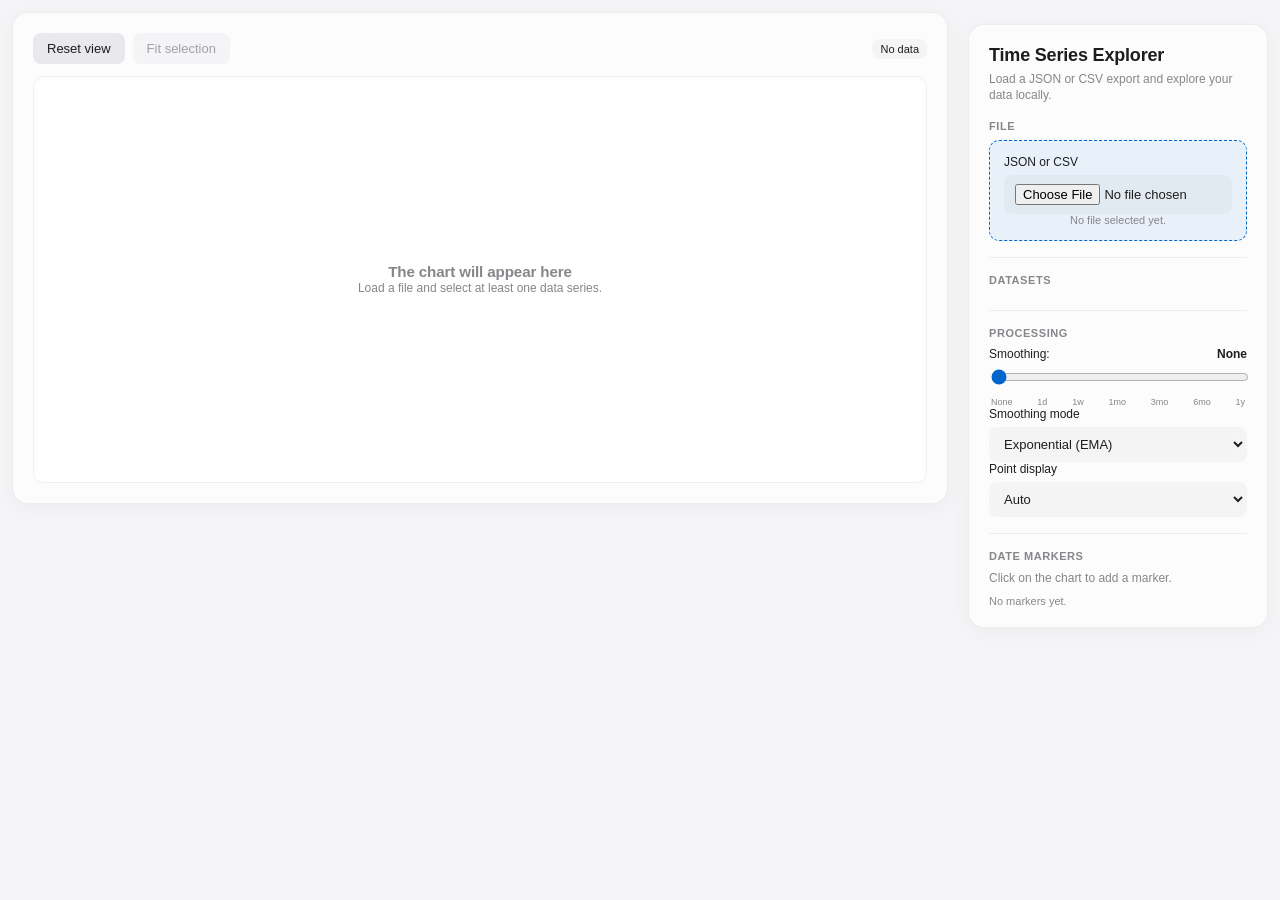
==== commit 07495c25: "feat: Dual Y-axis datasets, chart-click markers, marker hover-delete - Support up to two simultaneou" ====
--- a/index.html
+++ b/index.html
@@ -247,6 +247,13 @@
       filter: brightness(1.05);
     }
 
+    button:disabled {
+      opacity: 0.4;
+      cursor: not-allowed;
+      filter: none;
+      transform: none;
+    }
+
     button.secondary {
       background: var(--btn-secondary);
       color: var(--btn-secondary-text);
@@ -273,28 +280,12 @@
       color: var(--text-muted);
     }
 
-    .dataset-meta {
-      display: grid;
-      gap: 4px;
-      margin-top: 8px;
-      padding: 10px;
-      border: 1px solid var(--line);
-      border-radius: var(--radius-md);
-      background: var(--panel-strong);
-    }
-
-    .meta-name {
-      display: flex;
-      align-items: center;
-      gap: 6px;
-      flex-wrap: wrap;
-    }
-
     .meta-kv {
       display: grid;
       grid-template-columns: auto 1fr;
       gap: 1px 10px;
-      font-size: 12px;
+      font-size: 11px;
+      margin: 6px 0 8px;
     }
 
     .meta-kv .hint {
@@ -358,6 +349,7 @@
     }
 
     .chart-card {
+      position: relative;
       border-radius: var(--radius-lg);
       background: var(--panel);
       backdrop-filter: blur(20px);
@@ -386,11 +378,11 @@
     .canvas-wrap {
       position: relative;
       border-radius: var(--radius-md);
-      overflow: hidden;
       background: var(--canvas-bg);
       border: 1px solid var(--line);
       box-shadow: inset 0 2px 4px rgba(0, 0, 0, 0.02);
       min-height: clamp(280px, 45dvh, 500px);
+      overflow: hidden;
     }
 
     canvas {
@@ -428,6 +420,8 @@
       transform: translateY(4px);
       transition: opacity 120ms ease, transform 120ms ease;
       font-size: 11px;
+      line-height: 1.6;
+      pointer-events: none;
     }
 
     .tooltip.visible {
@@ -445,7 +439,6 @@
       padding: 24px;
     }
 
-
     .inline {
       display: flex;
       gap: 10px;
@@ -467,7 +460,7 @@
     }
 
     .series-controls {
-      display: gap;
+      display: grid;
       gap: 10px;
     }
 
@@ -533,27 +526,9 @@
       border-radius: 50%;
     }
 
-    .marker-actions {
-      display: flex;
-      gap: 10px;
-      align-items: center;
-    }
-
-    .marker-form {
+    .marker-item {
       display: grid;
-      gap: 12px;
-    }
-
-    .marker-form .inline {
-      display: grid;
-      grid-template-columns: 1fr;
-      gap: 12px;
-    }
-
-    .marker-button-row {
-      display: flex;
-      justify-content: flex-start;
-      margin-top: 4px;
+      gap: 4px;
     }
 
     .unit-badge {
@@ -565,13 +540,7 @@
     }
 
     .marker-list {
-      margin-top: 14px;
-    }
-
-    .footer-note {
-      margin-top: 16px;
-      font-size: 12px;
-      color: var(--muted);
+      margin-top: 8px;
     }
 
     .agg-section {
@@ -670,6 +639,117 @@
       color: var(--text-muted);
     }
 
+    /* Slot items */
+    .slot-item {
+      border: 1px solid var(--line);
+      border-radius: var(--radius-md);
+      padding: 10px;
+      background: var(--panel-strong);
+      margin-bottom: 8px;
+    }
+
+    .slot-item:last-of-type {
+      margin-bottom: 0;
+    }
+
+    .slot-header {
+      display: flex;
+      align-items: center;
+      gap: 6px;
+      margin-bottom: 8px;
+    }
+
+    .slot-axis-label {
+      font-size: 9px;
+      font-weight: 700;
+      text-transform: uppercase;
+      letter-spacing: 0.06em;
+      color: var(--text-muted);
+      white-space: nowrap;
+      flex: none;
+      padding: 2px 5px;
+      background: var(--input-bg);
+      border-radius: 4px;
+    }
+
+    .slot-header select {
+      flex: 1;
+      min-width: 0;
+      font-size: 12px;
+      padding: 5px 8px;
+    }
+
+    .slot-remove-btn {
+      flex: none;
+      padding: 4px 8px;
+      font-size: 13px;
+      line-height: 1;
+    }
+
+    /* Marker popup — inside canvas-wrap but uses position:absolute */
+    .marker-popup-wrap {
+      position: absolute;
+      inset: 0;
+      pointer-events: none;
+      z-index: 10;
+    }
+
+    .marker-popup {
+      position: absolute;
+      pointer-events: all;
+      background: var(--panel-strong);
+      border: 1px solid var(--line-strong);
+      border-radius: var(--radius-md);
+      padding: 12px;
+      width: 220px;
+      box-shadow: var(--shadow-hover);
+      display: none;
+      z-index: 20;
+    }
+
+    .marker-popup.visible {
+      display: block;
+    }
+
+    .marker-popup-header {
+      display: flex;
+      justify-content: space-between;
+      align-items: center;
+      margin-bottom: 10px;
+    }
+
+    .marker-popup-header strong {
+      font-size: 12px;
+    }
+
+    .icon-btn {
+      background: transparent;
+      color: var(--text-muted);
+      padding: 2px 5px;
+      font-size: 12px;
+      box-shadow: none;
+      line-height: 1;
+    }
+
+    .marker-popup-form {
+      display: grid;
+      gap: 8px;
+    }
+
+    .marker-popup-form label {
+      gap: 4px;
+    }
+
+    .popup-buttons {
+      display: flex;
+      gap: 6px;
+      margin-top: 4px;
+    }
+
+    .popup-buttons button:first-child {
+      flex: 1;
+    }
+
     @media (min-width: 1080px) {
       .shell {
         flex-direction: row;
@@ -740,13 +820,9 @@
         </section>
 
         <section class="section">
-          <h2>Series</h2>
-          <label>
-            <span>Detected datasets</span>
-            <select id="datasetSelect"></select>
-          </label>
-          <div class="dataset-meta" id="datasetMeta"></div>
-          <div class="series-list" id="seriesList"></div>
+          <h2>Datasets</h2>
+          <div id="slotsList"></div>
+          <button type="button" class="secondary" id="addSlotButton" style="width:100%;display:none;margin-top:8px">Add dataset</button>
         </section>
 
         <section class="section">
@@ -777,25 +853,7 @@
 
         <section class="section">
           <h2>Date Markers</h2>
-          <div class="marker-form">
-            <div class="inline">
-              <label>
-                <span>Date</span>
-                <input id="markerDate" type="date">
-              </label>
-              <div class="palette-block">
-                <span class="hint">Color</span>
-                <div id="markerPalette" class="palette"></div>
-              </div>
-            </div>
-            <label>
-              <span>Label</span>
-              <input id="markerLabel" type="text" placeholder="For example: treatment start">
-            </label>
-            <div class="marker-button-row">
-              <button id="addMarkerButton" type="button">Add marker</button>
-            </div>
-          </div>
+          <p style="margin-bottom:8px">Click on the chart to add a marker.</p>
           <div class="marker-list" id="markerList"></div>
         </section>
       </div>
@@ -806,7 +864,7 @@
         <div class="toolbar">
           <div class="toolbar-group">
             <button id="resetViewButton" type="button" class="secondary">Reset view</button>
-            <button id="fitSelectionButton" type="button" class="secondary">Fit selection</button>
+            <button id="fitSelectionButton" type="button" class="secondary" disabled>Fit selection</button>
           </div>
           <div class="toolbar-group">
             <span class="chip" id="summaryChip">No data</span>
@@ -825,6 +883,32 @@
             </div>
           </div>
         </div>
+
+        <div class="marker-popup" id="markerPopup">
+          <div class="marker-popup-header">
+            <strong>New Marker</strong>
+            <button type="button" class="icon-btn" id="markerPopupClose">✕</button>
+          </div>
+          <div class="marker-popup-form">
+            <label>
+              <span>Date</span>
+              <input type="date" id="popupMarkerDate">
+            </label>
+            <label>
+              <span>Label</span>
+              <input type="text" id="popupMarkerLabel" placeholder="e.g. treatment start">
+            </label>
+            <div class="palette-block">
+              <span class="hint">Color</span>
+              <div id="popupMarkerPalette" class="palette"></div>
+            </div>
+            <div class="popup-buttons">
+              <button type="button" id="popupMarkerSave">Add Marker</button>
+              <button type="button" class="secondary" id="popupMarkerCancel">Cancel</button>
+            </div>
+          </div>
+        </div>
+
         <div class="agg-section" id="aggSection">
           <div class="agg-header">
             <div class="agg-toggle">
@@ -868,11 +952,12 @@
     const SMOOTH_LEVELS = [0, 1, 7, 30, 90, 182, 365];
     const SMOOTH_LABELS = ["None", "1d", "1w", "1mo", "3mo", "6mo", "1y"];
 
+    // chartSlots: [{id, datasetId, selectedSeries: Set}]
+    // slot index 0 = left axis, slot index 1 = right axis
     const state = {
       sourceName: "",
       datasets: [],
-      activeDatasetId: "",
-      selectedSeries: new Set(),
+      chartSlots: [],
       smoothingWindow: 0,
       smoothingMode: "ema",
       pointMode: "auto",
@@ -883,10 +968,12 @@
         viewMinX: null,
         viewMaxX: null,
         hover: null,
-        dragStart: null,
+        pointerDownAt: null,
+        isDragging: false,
         fullMinX: null,
         fullMaxX: null,
-        gestureScale: null
+        gestureScale: null,
+        hoveredMarkerId: null
       }
     };
 
@@ -894,22 +981,25 @@
       dropzone: document.getElementById("dropzone"),
       fileInput: document.getElementById("fileInput"),
       fileStatus: document.getElementById("fileStatus"),
-      datasetSelect: document.getElementById("datasetSelect"),
-      datasetMeta: document.getElementById("datasetMeta"),
-      seriesList: document.getElementById("seriesList"),
+      slotsList: document.getElementById("slotsList"),
+      addSlotButton: document.getElementById("addSlotButton"),
       smoothingRange: document.getElementById("smoothingRange"),
       smoothingLabel: document.getElementById("smoothingLabel"),
       smoothingMode: document.getElementById("smoothingMode"),
       pointMode: document.getElementById("pointMode"),
-      markerDate: document.getElementById("markerDate"),
-      markerPalette: document.getElementById("markerPalette"),
-      markerLabel: document.getElementById("markerLabel"),
-      addMarkerButton: document.getElementById("addMarkerButton"),
       markerList: document.getElementById("markerList"),
+      markerPopup: document.getElementById("markerPopup"),
+      markerPopupClose: document.getElementById("markerPopupClose"),
+      popupMarkerDate: document.getElementById("popupMarkerDate"),
+      popupMarkerLabel: document.getElementById("popupMarkerLabel"),
+      popupMarkerPalette: document.getElementById("popupMarkerPalette"),
+      popupMarkerSave: document.getElementById("popupMarkerSave"),
+      popupMarkerCancel: document.getElementById("popupMarkerCancel"),
       resetViewButton: document.getElementById("resetViewButton"),
       fitSelectionButton: document.getElementById("fitSelectionButton"),
       summaryChip: document.getElementById("summaryChip"),
       canvasWrap: document.getElementById("canvasWrap"),
+      chartCard: document.querySelector(".chart-card"),
       emptyState: document.getElementById("emptyState"),
       chartCanvas: document.getElementById("chartCanvas"),
       tooltip: document.getElementById("tooltip"),
@@ -921,11 +1011,14 @@
 
     const ctx = elements.chartCanvas.getContext("2d");
 
+    function uid() {
+      return crypto.randomUUID ? crypto.randomUUID() : String(Date.now() + Math.random());
+    }
+
     function init() {
       state.markerDraftColor = getColorPool()[0];
-      renderMarkerPalette();
       const d = new Date();
-      elements.markerDate.value = `${d.getFullYear()}-${String(d.getMonth() + 1).padStart(2, "0")}-${String(d.getDate()).padStart(2, "0")}`;
+      elements.popupMarkerDate.value = `${d.getFullYear()}-${String(d.getMonth() + 1).padStart(2, "0")}-${String(d.getDate()).padStart(2, "0")}`;
       bindEvents();
       resizeCanvas();
       renderAll();
@@ -961,13 +1054,6 @@
         loadSource(file.name, text);
       });
 
-      elements.datasetSelect.addEventListener("change", () => {
-        state.activeDatasetId = elements.datasetSelect.value;
-        autoSelectFirstSeries();
-        resetChartView();
-        renderAll();
-      });
-
       elements.smoothingRange.addEventListener("input", () => {
         const idx = Number(elements.smoothingRange.value);
         state.smoothingWindow = SMOOTH_LEVELS[idx];
@@ -985,7 +1071,7 @@
         drawChart();
       });
 
-      elements.addMarkerButton.addEventListener("click", addMarker);
+      elements.addSlotButton.addEventListener("click", handleAddSlot);
 
       elements.aggMonthBtn.addEventListener("click", () => {
         state.aggregationPeriod = "month";
@@ -999,6 +1085,7 @@
         elements.aggMonthBtn.classList.remove("active");
         renderAggregationTable();
       });
+
       elements.resetViewButton.addEventListener("click", () => {
         resetChartView();
         drawChart();
@@ -1012,8 +1099,9 @@
       elements.chartCanvas.addEventListener("pointerdown", handlePointerDown);
       elements.chartCanvas.addEventListener("pointermove", handlePointerMove);
       elements.chartCanvas.addEventListener("pointerup", handlePointerUp);
-      elements.chartCanvas.addEventListener("pointercancel", handlePointerUp);
+      elements.chartCanvas.addEventListener("pointercancel", handlePointerUpGlobal);
       elements.chartCanvas.addEventListener("pointerleave", handlePointerLeave);
+      window.addEventListener("pointerup", handlePointerUpGlobal);
 
       elements.chartCanvas.addEventListener("dblclick", () => {
         resetChartView();
@@ -1022,7 +1110,16 @@
       elements.chartCanvas.addEventListener("gesturestart", handleGestureStart);
       elements.chartCanvas.addEventListener("gesturechange", handleGestureChange);
       elements.chartCanvas.addEventListener("gestureend", handleGestureEnd);
-      window.addEventListener("pointerup", handlePointerUp);
+
+      // Marker popup
+      elements.markerPopupClose.addEventListener("click", hideMarkerPopup);
+      elements.popupMarkerCancel.addEventListener("click", hideMarkerPopup);
+      elements.popupMarkerSave.addEventListener("click", addMarkerFromPopup);
+
+      // Close popup on Escape
+      window.addEventListener("keydown", (e) => {
+        if (e.key === "Escape") hideMarkerPopup();
+      });
     }
 
     function watchThemeChanges() {
@@ -1030,16 +1127,14 @@
       media.addEventListener("change", () => {
         const pool = getColorPool();
         state.datasets.forEach((dataset) => {
-          dataset.series.forEach((series, index) => {
-            if (!series.customColor) {
-              series.color = pool[index % pool.length];
+          dataset.series.forEach((series) => {
+            if (!series.customColor && series.colorIndex != null) {
+              series.color = pool[series.colorIndex % pool.length];
             }
           });
         });
-        if (!state.markers.length) {
-          state.markerDraftColor = pool[0];
-        }
-        renderMarkerPalette();
+        state.markerDraftColor = pool[0];
+        renderPopupPalette();
         renderAll();
       });
     }
@@ -1054,6 +1149,53 @@
       ctx.setTransform(ratio, 0, 0, ratio, 0, 0);
     }
 
+    // ─── Color helpers ────────────────────────────────────────────────────────
+
+    function getColorPool() {
+      return window.matchMedia("(prefers-color-scheme: dark)").matches ? palettes.dark : palettes.light;
+    }
+
+    function getUsedColorIndices(excludeSlotId) {
+      const indices = [];
+      state.chartSlots.forEach((slot) => {
+        if (slot.id === excludeSlotId) return;
+        const dataset = state.datasets.find((d) => d.id === slot.datasetId);
+        if (dataset) {
+          dataset.series.forEach((s) => {
+            if (s.colorIndex != null) indices.push(s.colorIndex);
+          });
+        }
+      });
+      return indices;
+    }
+
+    function pickNextColor(usedIndices) {
+      const pool = getColorPool();
+      const allIndices = pool.map((_, i) => i);
+      const unused = allIndices.filter((i) => !usedIndices.includes(i));
+      const source = unused.length > 0 ? unused : allIndices;
+      const idx = source[Math.floor(Math.random() * source.length)];
+      return { color: pool[idx], colorIndex: idx };
+    }
+
+    function assignColorsForSlot(slotId) {
+      const slot = state.chartSlots.find((s) => s.id === slotId);
+      if (!slot) return;
+      const dataset = state.datasets.find((d) => d.id === slot.datasetId);
+      if (!dataset) return;
+      const usedIndices = getUsedColorIndices(slotId);
+      dataset.series.forEach((series) => {
+        if (!series.customColor) {
+          const { color, colorIndex } = pickNextColor(usedIndices);
+          series.color = color;
+          series.colorIndex = colorIndex;
+          usedIndices.push(colorIndex);
+        }
+      });
+    }
+
+    // ─── Source loading ───────────────────────────────────────────────────────
+
     function loadSource(fileName, text) {
       try {
         let datasets = [];
@@ -1064,9 +1206,12 @@
         }
 
         state.datasets = datasets;
-        state.activeDatasetId = datasets[0]?.id || "";
-        state.selectedSeries.clear();
-        autoSelectFirstSeries();
+        state.chartSlots = [];
+
+        if (datasets.length) {
+          addSlotForDataset(datasets[0]);
+        }
+
         resetChartView();
         renderAll();
 
@@ -1075,62 +1220,93 @@
         }
       } catch (error) {
         state.datasets = [];
-        state.activeDatasetId = "";
-        state.selectedSeries.clear();
+        state.chartSlots = [];
         resetChartView();
         renderAll();
         elements.fileStatus.textContent = `Could not parse ${fileName}: ${error.message}`;
       }
     }
+
+    function addSlotForDataset(dataset) {
+      if (!dataset || state.chartSlots.length >= 2) return null;
+      const slot = {
+        id: uid(),
+        datasetId: dataset.id,
+        selectedSeries: new Set(dataset.series.slice(0, 1).map((s) => s.key))
+      };
+      state.chartSlots.push(slot);
+      assignColorsForSlot(slot.id);
+      return slot;
+    }
+
+    function handleAddSlot() {
+      if (state.chartSlots.length >= 2 || !state.datasets.length) return;
+      const usedIds = state.chartSlots.map((s) => s.datasetId);
+      const candidate = state.datasets.find((d) => !usedIds.includes(d.id)) || state.datasets[0];
+      addSlotForDataset(candidate);
+      resetChartView();
+      renderAll();
+    }
+
+    function removeSlot(slotId) {
+      state.chartSlots = state.chartSlots.filter((s) => s.id !== slotId);
+      resetChartView();
+      renderAll();
+    }
+
+    function handleSlotDatasetChange(slotId, newDatasetId) {
+      const slot = state.chartSlots.find((s) => s.id === slotId);
+      if (!slot) return;
+      slot.datasetId = newDatasetId;
+      const dataset = state.datasets.find((d) => d.id === newDatasetId);
+      if (dataset) {
+        slot.selectedSeries = new Set(dataset.series.slice(0, 1).map((s) => s.key));
+        assignColorsForSlot(slotId);
+      }
+      resetChartView();
+      renderAll();
+    }
+
+    // ─── Parsing ──────────────────────────────────────────────────────────────
 
     function parseJsonDatasets(text) {
       const json = JSON.parse(text);
       if (isAppleHealthExporterPayload(json)) {
         return parseAppleHealthExporterDatasets(json);
       }
-
       const datasets = [];
-
       function visit(node, path) {
         if (Array.isArray(node)) {
           const dataset = makeDatasetFromArray(node, path.join(".") || "root");
           if (dataset) datasets.push(dataset);
           return;
         }
-
         if (node && typeof node === "object") {
           for (const [key, value] of Object.entries(node)) {
             visit(value, path.concat(key));
           }
         }
       }
-
       visit(json, []);
       return datasets;
     }
 
     function isAppleHealthExporterPayload(json) {
-      return Boolean(
-        json &&
-        typeof json === "object" &&
-        json.exportInfo &&
-        Array.isArray(json.exportInfo.dataTypes)
-      );
+      return Boolean(json && typeof json === "object" && json.exportInfo && Array.isArray(json.exportInfo.dataTypes));
     }
 
     function parseAppleHealthExporterDatasets(json) {
-      const pool = getColorPool();
       const dataTypes = json.exportInfo.dataTypes || [];
       const sortedTypes = dataTypes
         .filter((key) => Array.isArray(json[key]))
-        .sort((left, right) => {
-          const leftInfo = HEALTH_EXPORTER_NAMES[left]?.label || left;
-          const rightInfo = HEALTH_EXPORTER_NAMES[right]?.label || right;
-          return leftInfo.localeCompare(rightInfo);
+        .sort((l, r) => {
+          const li = HEALTH_EXPORTER_NAMES[l]?.label || l;
+          const ri = HEALTH_EXPORTER_NAMES[r]?.label || r;
+          return li.localeCompare(ri);
         });
 
       return sortedTypes
-        .map((key, index) => {
+        .map((key) => {
           const items = json[key];
           if (!Array.isArray(items)) return null;
           const points = items
@@ -1138,12 +1314,7 @@
               const x = toTimestamp(item.date);
               const value = toNumber(item.value);
               if (!Number.isFinite(x) || !Number.isFinite(value)) return null;
-              return {
-                x,
-                rawDate: item.date,
-                values: { value },
-                raw: item
-              };
+              return { x, rawDate: item.date, values: { value }, raw: item };
             })
             .filter(Boolean)
             .sort((a, b) => a.x - b.x);
@@ -1160,40 +1331,25 @@
             unit,
             kind: metadata.kind,
             isAppleHealth: true,
-            series: [{
-              key: "value",
-              label: metadata.label,
-              shortLabel: "value",
-              color: pool[index % pool.length],
-              lineWidth: 1,
-              customColor: false
-            }],
+            series: [{ key: "value", label: metadata.label, shortLabel: "value", color: "", colorIndex: null, lineWidth: 1, customColor: false }],
             points
           };
         })
-        .filter((dataset) => dataset && dataset.points.length);
+        .filter((d) => d && d.points.length);
     }
 
     function makeDatasetFromArray(items, label) {
-      if (!items.length || !items.every((item) => item && typeof item === "object" && !Array.isArray(item))) {
-        return null;
-      }
-
+      if (!items.length || !items.every((item) => item && typeof item === "object" && !Array.isArray(item))) return null;
       const fields = new Set();
-      items.forEach((item) => Object.keys(item).forEach((key) => fields.add(key)));
+      items.forEach((item) => Object.keys(item).forEach((k) => fields.add(k)));
       const keys = [...fields];
-      const dateField = keys.find((key) => items.some((item) => isValidDate(item[key])));
+      const dateField = keys.find((k) => items.some((item) => isValidDate(item[k])));
       if (!dateField) return null;
-
-      const numericFields = keys.filter((key) => key !== dateField && items.some((item) => Number.isFinite(toNumber(item[key]))));
+      const numericFields = keys.filter((k) => k !== dateField && items.some((item) => Number.isFinite(toNumber(item[k]))));
       if (!numericFields.length) return null;
 
-      const series = numericFields.map((field, index) => ({
-        key: field,
-        label: field,
-        color: getColorPool()[index % getColorPool().length],
-        lineWidth: 1,
-        customColor: false
+      const series = numericFields.map((field) => ({
+        key: field, label: field, color: "", colorIndex: null, lineWidth: 1, customColor: false
       }));
 
       const points = items
@@ -1201,34 +1357,17 @@
           const x = toTimestamp(item[dateField]);
           if (!Number.isFinite(x)) return null;
           const values = {};
-          for (const seriesDef of series) {
-            const value = toNumber(item[seriesDef.key]);
-            values[seriesDef.key] = Number.isFinite(value) ? value : null;
+          for (const s of series) {
+            const v = toNumber(item[s.key]);
+            values[s.key] = Number.isFinite(v) ? v : null;
           }
-          return {
-            x,
-            rawDate: item[dateField],
-            values,
-            raw: item
-          };
+          return { x, rawDate: item[dateField], values, raw: item };
         })
         .filter(Boolean)
         .sort((a, b) => a.x - b.x);
 
       if (!points.length) return null;
-
-      return {
-        id: label,
-        key: label,
-        label,
-        sourceLabel: label,
-        dateField,
-        unit: "",
-        kind: "generic",
-        isAppleHealth: false,
-        series,
-        points
-      };
+      return { id: label, key: label, label, sourceLabel: label, dateField, unit: "", kind: "generic", isAppleHealth: false, series, points };
     }
 
     function parseCsvDatasets(text, label) {
@@ -1236,19 +1375,14 @@
       if (!rows.length) return [];
       const headers = rows[0];
       const dataRows = rows.slice(1).filter((row) => row.some((cell) => cell !== ""));
-      const dateField = headers.find((header, index) => dataRows.some((row) => isValidDate(row[index])));
+      const dateField = headers.find((h, i) => dataRows.some((row) => isValidDate(row[i])));
       if (!dateField) return [];
       const dateIndex = headers.indexOf(dateField);
-
-      const numericFields = headers.filter((header, index) => index !== dateIndex && dataRows.some((row) => Number.isFinite(toNumber(row[index]))));
+      const numericFields = headers.filter((h, i) => i !== dateIndex && dataRows.some((row) => Number.isFinite(toNumber(row[i]))));
       if (!numericFields.length) return [];
 
-      const series = numericFields.map((field, index) => ({
-        key: field,
-        label: field,
-        color: getColorPool()[index % getColorPool().length],
-        lineWidth: 1,
-        customColor: false
+      const series = numericFields.map((field) => ({
+        key: field, label: field, color: "", colorIndex: null, lineWidth: 1, customColor: false
       }));
 
       const points = dataRows
@@ -1256,263 +1390,188 @@
           const x = toTimestamp(row[dateIndex]);
           if (!Number.isFinite(x)) return null;
           const values = {};
-          headers.forEach((header, index) => {
-            values[header] = Number.isFinite(toNumber(row[index])) ? toNumber(row[index]) : null;
-          });
-          return {
-            x,
-            rawDate: row[dateIndex],
-            values,
-            raw: Object.fromEntries(headers.map((header, index) => [header, row[index]]))
-          };
+          headers.forEach((h, i) => { values[h] = Number.isFinite(toNumber(row[i])) ? toNumber(row[i]) : null; });
+          return { x, rawDate: row[dateIndex], values, raw: Object.fromEntries(headers.map((h, i) => [h, row[i]])) };
         })
         .filter(Boolean)
         .sort((a, b) => a.x - b.x);
 
-      return [{
-        id: label,
-        key: label,
-        label,
-        sourceLabel: label,
-        dateField,
-        unit: "",
-        kind: "csv",
-        isAppleHealth: false,
-        series,
-        points
-      }];
+      return [{ id: label, key: label, label, sourceLabel: label, dateField, unit: "", kind: "csv", isAppleHealth: false, series, points }];
     }
 
     function csvToRows(text) {
       const rows = [];
-      let row = [];
-      let cell = "";
-      let quote = false;
-
-      for (let index = 0; index < text.length; index += 1) {
-        const char = text[index];
-        const next = text[index + 1];
-
-        if (char === "\"") {
-          if (quote && next === "\"") {
-            cell += "\"";
-            index += 1;
-          } else {
-            quote = !quote;
-          }
-        } else if (char === "," && !quote) {
-          row.push(cell);
-          cell = "";
-        } else if ((char === "\n" || char === "\r") && !quote) {
-          if (char === "\r" && next === "\n") index += 1;
-          row.push(cell);
-          rows.push(row);
-          row = [];
-          cell = "";
+      let row = [], cell = "", quote = false;
+      for (let i = 0; i < text.length; i++) {
+        const ch = text[i], nx = text[i + 1];
+        if (ch === '"') {
+          if (quote && nx === '"') { cell += '"'; i++; } else { quote = !quote; }
+        } else if (ch === "," && !quote) {
+          row.push(cell); cell = "";
+        } else if ((ch === "\n" || ch === "\r") && !quote) {
+          if (ch === "\r" && nx === "\n") i++;
+          row.push(cell); rows.push(row); row = []; cell = "";
         } else {
-          cell += char;
+          cell += ch;
         }
       }
-
-      if (cell.length || row.length) {
-        row.push(cell);
-        rows.push(row);
-      }
-
+      if (cell.length || row.length) { row.push(cell); rows.push(row); }
       return rows;
     }
 
-    function isValidDate(value) {
-      if (typeof value !== "string" && typeof value !== "number") return false;
-      return Number.isFinite(toTimestamp(value));
-    }
-
-    function toTimestamp(value) {
-      if (typeof value === "number") return value;
-      const timestamp = Date.parse(value);
-      return Number.isFinite(timestamp) ? timestamp : NaN;
-    }
-
-    function toNumber(value) {
-      if (typeof value === "number") return value;
-      if (typeof value !== "string") return NaN;
-      if (!value.trim()) return NaN;
-      const normalized = value.replace(/\s/g, "").replace(",", ".");
-      return Number.parseFloat(normalized);
-    }
-
-    function getActiveDataset() {
-      return state.datasets.find((dataset) => dataset.id === state.activeDatasetId) || null;
-    }
-
-    function autoSelectFirstSeries() {
-      const dataset = getActiveDataset();
-      state.selectedSeries.clear();
-      if (!dataset) return;
-      dataset.series.slice(0, Math.min(2, dataset.series.length)).forEach((series) => state.selectedSeries.add(series.key));
-    }
+    // ─── Rendering ────────────────────────────────────────────────────────────
 
     function renderAll() {
-      renderDatasetSelect();
-      renderDatasetMeta();
-      renderSeriesList();
+      renderSlots();
       renderMarkers();
       renderAggregationTable();
       updateSummaryChip();
+      updateToolbar();
       drawChart();
     }
 
-    function renderDatasetSelect() {
-      const dataset = getActiveDataset();
-      elements.datasetSelect.innerHTML = "";
-
-      if (!state.datasets.length) {
-        const option = document.createElement("option");
-        option.textContent = "Load a file first";
-        option.value = "";
-        elements.datasetSelect.append(option);
-        elements.datasetSelect.disabled = true;
-        return;
-      }
-
-      elements.datasetSelect.disabled = false;
-      state.datasets.forEach((item) => {
-        const option = document.createElement("option");
-        option.value = item.id;
-        option.textContent = `${item.label}${item.unit ? ` (${item.unit})` : ""} • ${item.points.length} points`;
-        option.selected = item.id === dataset?.id;
-        elements.datasetSelect.append(option);
-      });
-    }
-
-    function renderSeriesList() {
-      const dataset = getActiveDataset();
-      elements.seriesList.innerHTML = "";
-
-      if (!dataset) {
-        const note = document.createElement("div");
-        note.className = "hint";
-        note.textContent = "No matching series yet.";
-        elements.seriesList.append(note);
-        return;
-      }
-
-      dataset.series.forEach((series) => {
-        const item = document.createElement("div");
-        item.className = "series-item";
-
-        const checked = state.selectedSeries.has(series.key);
-        const latestValue = getLatestValue(dataset, series.key);
-
-        item.innerHTML = `
-          <div class="series-top">
-            <span class="chip"><span class="color-dot" style="background:${series.color}"></span>${escapeHtml(series.shortLabel || series.label)}</span>
-            <input type="checkbox" ${checked ? "checked" : ""} data-series-key="${escapeHtml(series.key)}">
-          </div>
-          <div class="series-controls">
-            <div class="hint">Latest value: ${latestValue ?? "no data"}${dataset.unit ? ` ${escapeHtml(dataset.unit)}` : ""}</div>
-            <div class="series-grid">
-              <div class="palette-block">
-                <div class="series-control-row">
-                  <span class="hint">Color</span>
-                  ${dataset.unit ? `<span class="unit-badge">${escapeHtml(dataset.unit)}</span>` : ""}
-                </div>
-                <div class="palette" data-palette-series="${escapeHtml(series.key)}"></div>
-              </div>
-              <label class="series-width">
-                <div class="series-width-row">
-                  <span class="hint">Line width</span>
-                  <span class="hint">${escapeHtml(round(series.lineWidth || 1))} px</span>
-                </div>
-                <input type="range" min="0.1" max="2" step="0.1" value="${escapeHtml(series.lineWidth || 1)}" data-width-series="${escapeHtml(series.key)}">
-              </label>
-            </div>
-          </div>
-        `;
-
-        const checkbox = item.querySelector("input");
-        checkbox.addEventListener("change", () => {
-          if (checkbox.checked) {
-            state.selectedSeries.add(series.key);
-          } else {
-            state.selectedSeries.delete(series.key);
-          }
-          fitToVisibleSeries();
-          renderAll();
-        });
-
-        renderPaletteInto(item.querySelector(`[data-palette-series="${CSS.escape(series.key)}"]`), series.color, (color) => {
-          series.color = color;
-          series.customColor = true;
-          renderAll();
-        });
-
-        const widthSlider = item.querySelector(`[data-width-series="${CSS.escape(series.key)}"]`);
-        const widthLabel = item.querySelector(".series-width-row").lastElementChild;
-        widthSlider.addEventListener("input", (event) => {
-          series.lineWidth = Number(event.target.value);
-          widthLabel.textContent = `${round(series.lineWidth)} px`;
-          drawChart();
-        });
-        widthSlider.addEventListener("change", () => {
-          renderAll();
-        });
-
-        elements.seriesList.append(item);
-      });
-    }
-
-    function renderDatasetMeta() {
-      const dataset = getActiveDataset();
-      elements.datasetMeta.innerHTML = "";
-
-      if (!dataset) {
-        elements.datasetMeta.innerHTML = `<div class="hint">Load a file to see dataset info.</div>`;
-        return;
-      }
-
-      if (dataset.isAppleHealth) {
-        const first = dataset.points[0]?.x;
-        const last = dataset.points[dataset.points.length - 1]?.x;
-        elements.datasetMeta.innerHTML = `
-          <div class="meta-name">
-            <strong>${escapeHtml(dataset.label)}</strong>
-            ${dataset.unit ? `<span class="unit-badge">${escapeHtml(dataset.unit)}</span>` : ""}
-          </div>
-          <div class="meta-kv">
-            <span class="hint">Kind</span><span>${escapeHtml(dataset.kind)}</span>
-            <span class="hint">Samples</span><span>${dataset.points.length.toLocaleString()}</span>
-            <span class="hint">From</span><span>${first ? escapeHtml(formatDateShort(first)) : "—"}</span>
-            <span class="hint">To</span><span>${last ? escapeHtml(formatDateShort(last)) : "—"}</span>
-          </div>
-        `;
-        return;
-      }
-
+    function renderSlots() {
+      elements.slotsList.innerHTML = "";
+      state.chartSlots.forEach((slot, index) => {
+        elements.slotsList.append(buildSlotItem(slot, index));
+      });
+      const canAdd = state.chartSlots.length < 2 && state.datasets.length > 0;
+      elements.addSlotButton.style.display = canAdd ? "" : "none";
+    }
+
+    function buildSlotItem(slot, slotIndex) {
+      const dataset = state.datasets.find((d) => d.id === slot.datasetId);
+      const axisLabel = slotIndex === 0 ? "Left axis" : "Right axis";
+
+      const wrap = document.createElement("div");
+      wrap.className = "slot-item";
+
+      // Header
+      const header = document.createElement("div");
+      header.className = "slot-header";
+
+      const axisSpan = document.createElement("span");
+      axisSpan.className = "slot-axis-label";
+      axisSpan.textContent = axisLabel;
+      header.append(axisSpan);
+
+      const select = document.createElement("select");
+      select.className = "slot-dataset-select";
+      state.datasets.forEach((d) => {
+        const opt = document.createElement("option");
+        opt.value = d.id;
+        opt.textContent = `${d.label}${d.unit ? ` (${d.unit})` : ""}`;
+        opt.selected = d.id === slot.datasetId;
+        select.append(opt);
+      });
+      select.addEventListener("change", () => handleSlotDatasetChange(slot.id, select.value));
+      header.append(select);
+
+      const removeBtn = document.createElement("button");
+      removeBtn.type = "button";
+      removeBtn.className = "danger slot-remove-btn";
+      removeBtn.textContent = "×";
+      removeBtn.addEventListener("click", () => removeSlot(slot.id));
+      header.append(removeBtn);
+
+      wrap.append(header);
+
+      if (!dataset) return wrap;
+
+      // Compact meta
       const first = dataset.points[0]?.x;
       const last = dataset.points[dataset.points.length - 1]?.x;
-      elements.datasetMeta.innerHTML = `
-        <div class="meta-name"><strong>${escapeHtml(dataset.label)}</strong></div>
-        <div class="meta-kv">
-          <span class="hint">Series</span><span>${dataset.series.length}</span>
-          <span class="hint">Points</span><span>${dataset.points.length.toLocaleString()}</span>
-          ${first ? `<span class="hint">From</span><span>${escapeHtml(formatDateShort(first))}</span>` : ""}
-          ${last ? `<span class="hint">To</span><span>${escapeHtml(formatDateShort(last))}</span>` : ""}
+      if (first && last) {
+        const meta = document.createElement("div");
+        meta.className = "meta-kv";
+        meta.innerHTML = `
+          <span class="hint">Samples</span><span>${dataset.points.length.toLocaleString()}</span>
+          <span class="hint">Range</span><span>${escapeHtml(formatDateShort(first))} – ${escapeHtml(formatDateShort(last))}</span>
+        `;
+        wrap.append(meta);
+      }
+
+      // Series list
+      const seriesList = document.createElement("div");
+      seriesList.className = "series-list";
+      dataset.series.forEach((series) => {
+        seriesList.append(buildSeriesItem(slot, dataset, series));
+      });
+      wrap.append(seriesList);
+
+      return wrap;
+    }
+
+    function buildSeriesItem(slot, dataset, series) {
+      const item = document.createElement("div");
+      item.className = "series-item";
+
+      const checked = slot.selectedSeries.has(series.key);
+      const latestValue = getLatestValue(dataset, series.key);
+
+      item.innerHTML = `
+        <div class="series-top">
+          <span class="chip"><span class="color-dot" style="background:${series.color}"></span>${escapeHtml(series.shortLabel || series.label)}</span>
+          <input type="checkbox" ${checked ? "checked" : ""} data-series-key="${escapeHtml(series.key)}">
+        </div>
+        <div class="series-controls">
+          <div class="hint">Latest: ${latestValue ?? "no data"}${dataset.unit ? ` ${escapeHtml(dataset.unit)}` : ""}</div>
+          <div class="series-grid">
+            <div class="palette-block">
+              <div class="series-control-row">
+                <span class="hint">Color</span>
+                ${dataset.unit ? `<span class="unit-badge">${escapeHtml(dataset.unit)}</span>` : ""}
+              </div>
+              <div class="palette" data-palette-series="${escapeHtml(series.key)}"></div>
+            </div>
+            <label class="series-width">
+              <div class="series-width-row">
+                <span class="hint">Line width</span>
+                <span class="hint">${escapeHtml(round(series.lineWidth || 1))} px</span>
+              </div>
+              <input type="range" min="0.1" max="2" step="0.1" value="${escapeHtml(series.lineWidth || 1)}" data-width-series="${escapeHtml(series.key)}">
+            </label>
+          </div>
         </div>
       `;
+
+      const checkbox = item.querySelector("input[type=checkbox]");
+      checkbox.addEventListener("change", () => {
+        if (checkbox.checked) slot.selectedSeries.add(series.key);
+        else slot.selectedSeries.delete(series.key);
+        fitToVisibleSeries();
+        renderAll();
+      });
+
+      renderPaletteInto(item.querySelector(`[data-palette-series="${CSS.escape(series.key)}"]`), series.color, (color, colorIndex) => {
+        series.color = color;
+        series.colorIndex = colorIndex;
+        series.customColor = true;
+        renderAll();
+      });
+
+      const widthSlider = item.querySelector(`[data-width-series="${CSS.escape(series.key)}"]`);
+      const widthLabel = item.querySelector(".series-width-row").lastElementChild;
+      widthSlider.addEventListener("input", (e) => {
+        series.lineWidth = Number(e.target.value);
+        widthLabel.textContent = `${round(series.lineWidth)} px`;
+        drawChart();
+      });
+      widthSlider.addEventListener("change", () => renderAll());
+
+      return item;
     }
 
     function getLatestValue(dataset, key) {
-      for (let index = dataset.points.length - 1; index >= 0; index -= 1) {
-        const value = dataset.points[index].values[key];
-        if (Number.isFinite(value)) return round(value);
+      for (let i = dataset.points.length - 1; i >= 0; i--) {
+        const v = dataset.points[i].values[key];
+        if (Number.isFinite(v)) return round(v);
       }
       return null;
     }
 
     function renderMarkers() {
       elements.markerList.innerHTML = "";
-
       if (!state.markers.length) {
         const note = document.createElement("div");
         note.className = "hint";
@@ -1520,7 +1579,6 @@
         elements.markerList.append(note);
         return;
       }
-
       state.markers
         .slice()
         .sort((a, b) => a.x - b.x)
@@ -1535,7 +1593,7 @@
             <div class="hint">${formatDate(marker.x)}</div>
           `;
           item.querySelector("button").addEventListener("click", () => {
-            state.markers = state.markers.filter((entry) => entry.id !== marker.id);
+            state.markers = state.markers.filter((m) => m.id !== marker.id);
             renderMarkers();
             drawChart();
           });
@@ -1543,23 +1601,712 @@
         });
     }
 
-
-    function interpolateAt(sortedPoints, t) {
-      if (!sortedPoints.length) return NaN;
-      if (t <= sortedPoints[0].x) return sortedPoints[0].y;
-      if (t >= sortedPoints[sortedPoints.length - 1].x) return sortedPoints[sortedPoints.length - 1].y;
-      let lo = 0, hi = sortedPoints.length - 1;
+    function updateSummaryChip() {
+      const processed = getProcessedSeries();
+      if (!processed.length) {
+        elements.summaryChip.textContent = "No data";
+        return;
+      }
+      const labels = state.chartSlots
+        .map((slot) => state.datasets.find((d) => d.id === slot.datasetId)?.label)
+        .filter(Boolean);
+      const totalPts = state.chartSlots.reduce((sum, slot) => {
+        const d = state.datasets.find((x) => x.id === slot.datasetId);
+        return sum + (d?.points.length || 0);
+      }, 0);
+      elements.summaryChip.textContent = `${labels.join(" + ")} • ${processed.length} series • ${totalPts.toLocaleString()} pts`;
+    }
+
+    function updateToolbar() {
+      const hasData = getProcessedSeries().length > 0;
+      elements.fitSelectionButton.disabled = !hasData;
+    }
+
+    // ─── Marker popup ─────────────────────────────────────────────────────────
+
+    function showMarkerPopup(clientX, clientY, dateStr) {
+      elements.popupMarkerDate.value = dateStr;
+      elements.popupMarkerLabel.value = "";
+      renderPopupPalette();
+
+      // Position popup relative to .chart-card (which has position:relative)
+      const cardBounds = elements.chartCard.getBoundingClientRect();
+      const pw = 220, ph = 230;
+      const cx = clientX - cardBounds.left;
+      const cy = clientY - cardBounds.top;
+      let left = cx + 14;
+      let top = cy - 20;
+      const cw = elements.chartCard.clientWidth;
+      const ch = elements.chartCard.clientHeight;
+      if (left + pw > cw - 8) left = cx - pw - 14;
+      if (left < 8) left = 8;
+      if (top + ph > ch - 8) top = ch - ph - 8;
+      if (top < 8) top = 8;
+
+      elements.markerPopup.style.left = `${left}px`;
+      elements.markerPopup.style.top = `${top}px`;
+      elements.markerPopup.classList.add("visible");
+      elements.popupMarkerLabel.focus();
+    }
+
+    function hideMarkerPopup() {
+      elements.markerPopup.classList.remove("visible");
+    }
+
+    function renderPopupPalette() {
+      renderPaletteInto(elements.popupMarkerPalette, state.markerDraftColor, (color) => {
+        state.markerDraftColor = color;
+        renderPopupPalette();
+      });
+    }
+
+    function addMarkerFromPopup() {
+      const date = elements.popupMarkerDate.value;
+      if (!date) return;
+      state.markers.push({
+        id: uid(),
+        x: toTimestamp(date),
+        label: elements.popupMarkerLabel.value.trim(),
+        color: state.markerDraftColor
+      });
+      hideMarkerPopup();
+      renderMarkers();
+      drawChart();
+    }
+
+    // ─── Series processing ────────────────────────────────────────────────────
+
+    function getProcessedSeries() {
+      const results = [];
+      state.chartSlots.forEach((slot, slotIndex) => {
+        const dataset = state.datasets.find((d) => d.id === slot.datasetId);
+        if (!dataset) return;
+        const axis = slotIndex === 0 ? "left" : "right";
+        dataset.series
+          .filter((s) => slot.selectedSeries.has(s.key))
+          .forEach((series) => {
+            const source = dataset.points
+              .map((p) => ({ x: p.x, y: p.values[series.key], raw: p }))
+              .filter((p) => Number.isFinite(p.y));
+            const points = smoothPoints(source, state.smoothingWindow, state.smoothingMode);
+            if (points.length) {
+              results.push({ ...series, points, axis, datasetUnit: dataset.unit || "", slotIndex });
+            }
+          });
+      });
+      return results;
+    }
+
+    function smoothPoints(points, windowSize, mode) {
+      if (!windowSize) return points;
+      if (mode === "ema") return ema(points, windowSize);
+      return movingAverage(points, windowSize);
+    }
+
+    function movingAverage(points, windowSize) {
+      return points.map((pt, i) => {
+        const start = Math.max(0, i - windowSize);
+        const seg = points.slice(start, i + 1);
+        const avg = seg.reduce((s, p) => s + p.y, 0) / seg.length;
+        return { ...pt, y: avg };
+      });
+    }
+
+    function ema(points, windowSize) {
+      const alpha = 2 / (windowSize + 2);
+      let prev = points[0]?.y ?? 0;
+      return points.map((pt, i) => {
+        if (i === 0) { prev = pt.y; return pt; }
+        prev = alpha * pt.y + (1 - alpha) * prev;
+        return { ...pt, y: prev };
+      });
+    }
+
+    // ─── View / zoom ──────────────────────────────────────────────────────────
+
+    function resetChartView() {
+      const processed = getProcessedSeries();
+      const all = processed.flatMap((s) => s.points);
+      if (!all.length) {
+        state.chart.viewMinX = null; state.chart.viewMaxX = null;
+        state.chart.fullMinX = null; state.chart.fullMaxX = null;
+        return;
+      }
+      const minX = Math.min(...all.map((p) => p.x));
+      const maxX = Math.max(...all.map((p) => p.x));
+      state.chart.fullMinX = minX; state.chart.fullMaxX = maxX;
+      state.chart.viewMinX = minX; state.chart.viewMaxX = maxX;
+    }
+
+    function fitToVisibleSeries() {
+      const processed = getProcessedSeries();
+      const all = processed.flatMap((s) => s.points);
+      if (!all.length) return;
+      state.chart.viewMinX = Math.min(...all.map((p) => p.x));
+      state.chart.viewMaxX = Math.max(...all.map((p) => p.x));
+    }
+
+    function getChartPadding() {
+      const hasRight = state.chartSlots.length >= 2 &&
+        !!state.chartSlots[1] &&
+        state.chartSlots[1].selectedSeries.size > 0 &&
+        state.datasets.some((d) => d.id === state.chartSlots[1]?.datasetId);
+      return { top: 24, right: hasRight ? 60 : 30, bottom: 40, left: 60 };
+    }
+
+    // ─── Chart drawing ────────────────────────────────────────────────────────
+
+    function drawChart() {
+      const processed = getProcessedSeries();
+      const width = elements.chartCanvas.clientWidth;
+      const height = elements.chartCanvas.clientHeight;
+      ctx.clearRect(0, 0, width, height);
+
+      if (!processed.length) {
+        elements.emptyState.style.display = "grid";
+        hideTooltip();
+        return;
+      }
+      elements.emptyState.style.display = "none";
+
+      const padding = getChartPadding();
+      const plotWidth = width - padding.left - padding.right;
+      const plotHeight = height - padding.top - padding.bottom;
+
+      if (!Number.isFinite(state.chart.viewMinX) || !Number.isFinite(state.chart.viewMaxX)) {
+        resetChartView();
+      }
+
+      const minX = state.chart.viewMinX;
+      const maxX = state.chart.viewMaxX;
+
+      const visibleSeries = processed.map((s) => ({
+        ...s,
+        visiblePoints: s.points.filter((p) => p.x >= minX && p.x <= maxX)
+      }));
+
+      // Compute Y ranges per axis
+      const leftVisible = visibleSeries.filter((s) => s.axis === "left").flatMap((s) => s.visiblePoints.map((p) => p.y));
+      const rightVisible = visibleSeries.filter((s) => s.axis === "right").flatMap((s) => s.visiblePoints.map((p) => p.y));
+
+      const effectiveLeft = leftVisible.length ? leftVisible : rightVisible;
+      const effectiveRight = rightVisible.length ? rightVisible : leftVisible;
+
+      const yRangeLeft = computeYRange(effectiveLeft);
+      const yRangeRight = computeYRange(effectiveRight);
+
+      const scaleX = (x) => padding.left + ((x - minX) / (maxX - minX || 1)) * plotWidth;
+      const scaleYLeft = (y) => padding.top + plotHeight - ((y - yRangeLeft.minY) / (yRangeLeft.maxY - yRangeLeft.minY || 1)) * plotHeight;
+      const scaleYRight = (y) => padding.top + plotHeight - ((y - yRangeRight.minY) / (yRangeRight.maxY - yRangeRight.minY || 1)) * plotHeight;
+
+      const hasRight = rightVisible.length > 0;
+
+      drawGrid({ padding, plotWidth, plotHeight, minX, maxX, scaleX, yRangeLeft, yRangeRight, hasRight });
+      drawMarkers({ padding, plotHeight, minX, maxX, scaleX });
+
+      visibleSeries.forEach((series) => {
+        if (!series.visiblePoints.length) return;
+        const scaleY = series.axis === "right" ? scaleYRight : scaleYLeft;
+        ctx.strokeStyle = series.color;
+        ctx.lineWidth = series.lineWidth || 1;
+        ctx.beginPath();
+        series.visiblePoints.forEach((pt, i) => {
+          const x = scaleX(pt.x), y = scaleY(pt.y);
+          if (i === 0) ctx.moveTo(x, y); else ctx.lineTo(x, y);
+        });
+        ctx.stroke();
+
+        if (shouldDrawPoints(series.visiblePoints.length)) {
+          ctx.fillStyle = series.color;
+          const r = Math.max(2, (series.lineWidth || 1) + 0.75);
+          series.visiblePoints.forEach((pt) => {
+            ctx.beginPath();
+            ctx.arc(scaleX(pt.x), scaleY(pt.y), r, 0, Math.PI * 2);
+            ctx.fill();
+          });
+        }
+      });
+
+      if (state.chart.hover) {
+        drawHover({ visibleSeries, scaleX, scaleYLeft, scaleYRight, padding, plotWidth, plotHeight, minX, maxX });
+      }
+    }
+
+    function computeYRange(values) {
+      if (!values.length) return { minY: 0, maxY: 1 };
+      let minY = Math.min(...values);
+      let maxY = Math.max(...values);
+      if (minY === maxY) { minY -= 1; maxY += 1; }
+      const pad = (maxY - minY) * 0.08;
+      return { minY: minY - pad, maxY: maxY + pad };
+    }
+
+    function drawGrid({ padding, plotWidth, plotHeight, minX, maxX, scaleX, yRangeLeft, yRangeRight, hasRight }) {
+      ctx.save();
+      ctx.strokeStyle = getCssVariable("--line");
+      ctx.lineWidth = 1;
+      ctx.fillStyle = getCssVariable("--text-muted");
+      ctx.font = '10px -apple-system, BlinkMacSystemFont, "Inter", sans-serif';
+
+      const yTicks = 5;
+      for (let i = 0; i <= yTicks; i++) {
+        const ratio = i / yTicks;
+        const y = padding.top + ratio * plotHeight;
+        const leftVal = yRangeLeft.maxY - ratio * (yRangeLeft.maxY - yRangeLeft.minY);
+
+        ctx.beginPath();
+        ctx.moveTo(padding.left, y);
+        ctx.lineTo(padding.left + plotWidth, y);
+        ctx.stroke();
+
+        // Left axis labels
+        ctx.textAlign = "right";
+        ctx.fillText(round(leftVal), padding.left - 6, y + 3);
+
+        // Right axis labels
+        if (hasRight) {
+          const rightVal = yRangeRight.maxY - ratio * (yRangeRight.maxY - yRangeRight.minY);
+          ctx.textAlign = "left";
+          ctx.fillText(round(rightVal), padding.left + plotWidth + 6, y + 3);
+        }
+      }
+
+      const xTicks = Math.min(8, Math.max(3, Math.floor(plotWidth / 100)));
+      for (let i = 0; i <= xTicks; i++) {
+        const ratio = i / xTicks;
+        const x = padding.left + ratio * plotWidth;
+        const val = minX + ratio * (maxX - minX);
+        ctx.beginPath();
+        ctx.moveTo(x, padding.top);
+        ctx.lineTo(x, padding.top + plotHeight);
+        ctx.stroke();
+        ctx.textAlign = "center";
+        ctx.fillText(formatDateShort(val), x, padding.top + plotHeight + 16);
+      }
+
+      ctx.strokeStyle = getCssVariable("--line-strong");
+      ctx.beginPath();
+      ctx.moveTo(padding.left, padding.top);
+      ctx.lineTo(padding.left, padding.top + plotHeight);
+      ctx.lineTo(padding.left + plotWidth, padding.top + plotHeight);
+      ctx.stroke();
+
+      if (hasRight) {
+        ctx.beginPath();
+        ctx.moveTo(padding.left + plotWidth, padding.top);
+        ctx.lineTo(padding.left + plotWidth, padding.top + plotHeight);
+        ctx.stroke();
+      }
+
+      ctx.restore();
+    }
+
+    function drawMarkers({ padding, plotHeight, minX, maxX, scaleX }) {
+      state.markers.forEach((marker) => {
+        if (marker.x < minX || marker.x > maxX) return;
+        const x = scaleX(marker.x);
+        const isHovered = state.chart.hoveredMarkerId === marker.id;
+
+        ctx.save();
+        ctx.strokeStyle = marker.color;
+        ctx.lineWidth = isHovered ? 2 : 1;
+        ctx.setLineDash([6, 6]);
+        ctx.beginPath();
+        ctx.moveTo(x, padding.top);
+        ctx.lineTo(x, padding.top + plotHeight);
+        ctx.stroke();
+        ctx.setLineDash([]);
+
+        ctx.fillStyle = marker.color;
+        ctx.font = '11px -apple-system, BlinkMacSystemFont, "Inter", sans-serif';
+        ctx.textAlign = "left";
+        ctx.fillText(marker.label || formatDateShort(marker.x), x + 6, padding.top + 14);
+
+        // Delete indicator when hovered
+        if (isHovered) {
+          const cx = x, cy = padding.top + 12, r = 9;
+          ctx.fillStyle = marker.color;
+          ctx.beginPath();
+          ctx.arc(cx, cy, r, 0, Math.PI * 2);
+          ctx.fill();
+          ctx.strokeStyle = "rgba(255,255,255,0.9)";
+          ctx.lineWidth = 1.8;
+          ctx.lineCap = "round";
+          ctx.beginPath();
+          ctx.moveTo(cx - 4, cy - 4); ctx.lineTo(cx + 4, cy + 4);
+          ctx.moveTo(cx + 4, cy - 4); ctx.lineTo(cx - 4, cy + 4);
+          ctx.stroke();
+        }
+
+        ctx.restore();
+      });
+    }
+
+    function drawHover({ visibleSeries, scaleX, scaleYLeft, scaleYRight, padding, plotWidth, plotHeight, minX, maxX }) {
+      const hoverXValue = minX + ((state.chart.hover.x - padding.left) / plotWidth) * (maxX - minX);
+
+      // Find the nearest X timestamp across all series
+      let nearestX = null;
+      visibleSeries.forEach((s) => {
+        s.visiblePoints.forEach((pt) => {
+          const dx = Math.abs(pt.x - hoverXValue);
+          if (nearestX === null || dx < nearestX.dx) nearestX = { x: pt.x, dx };
+        });
+      });
+      if (!nearestX) { hideTooltip(); return; }
+
+      const x = scaleX(nearestX.x);
+
+      // Vertical crosshair
+      ctx.save();
+      ctx.strokeStyle = getCssVariable("--line-strong");
+      ctx.lineWidth = 1;
+      ctx.beginPath();
+      ctx.moveTo(x, padding.top);
+      ctx.lineTo(x, padding.top + plotHeight);
+      ctx.stroke();
+      ctx.restore();
+
+      // Dots and tooltip entries
+      const entries = [];
+      visibleSeries.forEach((series) => {
+        const scaleY = series.axis === "right" ? scaleYRight : scaleYLeft;
+        let nearest = null, minDx = Infinity;
+        series.visiblePoints.forEach((pt) => {
+          const dx = Math.abs(pt.x - nearestX.x);
+          if (dx < minDx) { minDx = dx; nearest = pt; }
+        });
+        if (!nearest) return;
+        const y = scaleY(nearest.y);
+        ctx.save();
+        ctx.fillStyle = series.color;
+        ctx.beginPath();
+        ctx.arc(x, y, 5, 0, Math.PI * 2);
+        ctx.fill();
+        ctx.restore();
+        entries.push({ series, point: nearest });
+      });
+
+      showTooltip(entries, nearestX.x, x);
+    }
+
+    function shouldDrawPoints(count) {
+      if (state.pointMode === "always") return true;
+      if (state.pointMode === "never") return false;
+      return count <= 180;
+    }
+
+    // ─── Tooltip ──────────────────────────────────────────────────────────────
+
+    function showTooltip(entries, timestamp, canvasX) {
+      elements.tooltip.classList.add("visible");
+      const tw = 200;
+      const txPx = Math.min(canvasX + 14, elements.chartCanvas.clientWidth - tw);
+      elements.tooltip.style.transform = `translate(${txPx}px, 16px)`;
+
+      const rows = entries.map(({ series, point }) => {
+        const unit = series.datasetUnit ? ` ${escapeHtml(series.datasetUnit)}` : "";
+        return `<div><span style="display:inline-block;width:8px;height:8px;border-radius:50%;background:${series.color};margin-right:5px;vertical-align:middle"></span>${escapeHtml(series.label)}: <strong>${round(point.y)}${unit}</strong></div>`;
+      });
+
+      elements.tooltip.innerHTML = `<div style="margin-bottom:4px;opacity:0.7">${escapeHtml(formatDate(timestamp))}</div>${rows.join("")}`;
+    }
+
+    function hideTooltip() {
+      elements.tooltip.classList.remove("visible");
+      elements.tooltip.style.transform = "translateY(8px)";
+    }
+
+    // ─── Event handlers ───────────────────────────────────────────────────────
+
+    function handleWheel(event) {
+      const processed = getProcessedSeries();
+      if (!processed.length) return;
+      event.preventDefault();
+
+      const bounds = elements.chartCanvas.getBoundingClientRect();
+      const padding = getChartPadding();
+      const plotWidth = bounds.width - padding.left - padding.right;
+      if (event.offsetX < padding.left || event.offsetX > bounds.width - padding.right) return;
+
+      const currentMin = state.chart.viewMinX, currentMax = state.chart.viewMaxX;
+      const span = currentMax - currentMin;
+      const ratio = (event.offsetX - padding.left) / plotWidth;
+      const anchor = currentMin + ratio * span;
+      const zoomFactor = Math.exp(clamp(event.deltaY, -40, 40) * 0.0025);
+      const nextSpan = clamp(span * zoomFactor, 24 * 60 * 60 * 1000, state.chart.fullMaxX - state.chart.fullMinX || span);
+
+      let nextMin = anchor - ratio * nextSpan;
+      let nextMax = nextMin + nextSpan;
+      if (nextMin < state.chart.fullMinX) { nextMin = state.chart.fullMinX; nextMax = nextMin + nextSpan; }
+      if (nextMax > state.chart.fullMaxX) { nextMax = state.chart.fullMaxX; nextMin = nextMax - nextSpan; }
+
+      state.chart.viewMinX = nextMin;
+      state.chart.viewMaxX = nextMax;
+      drawChart();
+    }
+
+    function handleGestureStart(event) {
+      event.preventDefault();
+      state.chart.gestureScale = event.scale || 1;
+    }
+
+    function handleGestureChange(event) {
+      event.preventDefault();
+      if (!getProcessedSeries().length) return;
+      const prev = state.chart.gestureScale || 1;
+      const deltaScale = prev / (event.scale || 1);
+      state.chart.gestureScale = event.scale || 1;
+      const bounds = elements.chartCanvas.getBoundingClientRect();
+      zoomAtPosition(bounds.width / 2, deltaScale);
+    }
+
+    function handleGestureEnd(event) {
+      event.preventDefault();
+      state.chart.gestureScale = null;
+    }
+
+    function handlePointerDown(event) {
+      // If popup is open, close it and don't start a drag
+      if (elements.markerPopup.classList.contains("visible")) {
+        hideMarkerPopup();
+        return;
+      }
+      if (!getProcessedSeries().length) return;
+      state.chart.pointerDownAt = {
+        clientX: event.clientX,
+        clientY: event.clientY,
+        minX: state.chart.viewMinX,
+        maxX: state.chart.viewMaxX
+      };
+      state.chart.isDragging = false;
+      elements.chartCanvas.classList.add("dragging");
+    }
+
+    function handlePointerMove(event) {
+      const bounds = elements.chartCanvas.getBoundingClientRect();
+      state.chart.hover = { x: event.clientX - bounds.left, y: event.clientY - bounds.top };
+
+      if (state.chart.pointerDownAt) {
+        const dx = event.clientX - state.chart.pointerDownAt.clientX;
+        const dy = event.clientY - state.chart.pointerDownAt.clientY;
+        if (Math.abs(dx) > 4 || Math.abs(dy) > 4) state.chart.isDragging = true;
+      }
+
+      if (state.chart.isDragging && state.chart.pointerDownAt) {
+        const padding = getChartPadding();
+        const plotWidth = bounds.width - padding.left - padding.right;
+        const dx = event.clientX - state.chart.pointerDownAt.clientX;
+        const span = state.chart.pointerDownAt.maxX - state.chart.pointerDownAt.minX;
+        const delta = (dx / plotWidth) * span;
+        let nextMin = state.chart.pointerDownAt.minX - delta;
+        let nextMax = state.chart.pointerDownAt.maxX - delta;
+        const fullSpan = state.chart.fullMaxX - state.chart.fullMinX;
+        const curSpan = nextMax - nextMin;
+        if (curSpan >= fullSpan) {
+          nextMin = state.chart.fullMinX; nextMax = state.chart.fullMaxX;
+        } else {
+          if (nextMin < state.chart.fullMinX) { nextMin = state.chart.fullMinX; nextMax = nextMin + curSpan; }
+          if (nextMax > state.chart.fullMaxX) { nextMax = state.chart.fullMaxX; nextMin = nextMax - curSpan; }
+        }
+        state.chart.viewMinX = nextMin;
+        state.chart.viewMaxX = nextMax;
+      }
+
+      updateMarkerHover();
+      drawChart();
+    }
+
+    function handlePointerUp(event) {
+      const wasClick = !state.chart.isDragging && state.chart.pointerDownAt;
+      state.chart.pointerDownAt = null;
+      state.chart.isDragging = false;
+      elements.chartCanvas.classList.remove("dragging");
+      if (wasClick) handleChartClick(event);
+    }
+
+    function handlePointerUpGlobal() {
+      state.chart.pointerDownAt = null;
+      state.chart.isDragging = false;
+      elements.chartCanvas.classList.remove("dragging");
+    }
+
+    function handlePointerLeave() {
+      state.chart.hover = null;
+      state.chart.hoveredMarkerId = null;
+      elements.chartCanvas.style.cursor = "";
+      if (!state.chart.isDragging) hideTooltip();
+      drawChart();
+    }
+
+    function handleChartClick(event) {
+      // Delete hovered marker
+      if (state.chart.hoveredMarkerId) {
+        state.markers = state.markers.filter((m) => m.id !== state.chart.hoveredMarkerId);
+        state.chart.hoveredMarkerId = null;
+        elements.chartCanvas.style.cursor = "";
+        renderMarkers();
+        drawChart();
+        return;
+      }
+
+      // Show add-marker popup
+      const processed = getProcessedSeries();
+      if (!processed.length) return;
+
+      const bounds = elements.chartCanvas.getBoundingClientRect();
+      const padding = getChartPadding();
+      const offsetX = event.clientX - bounds.left;
+      const plotWidth = bounds.width - padding.left - padding.right;
+
+      if (offsetX < padding.left || offsetX > bounds.width - padding.right) return;
+
+      const minX = state.chart.viewMinX, maxX = state.chart.viewMaxX;
+      const xValue = minX + ((offsetX - padding.left) / plotWidth) * (maxX - minX);
+      const d = new Date(xValue);
+      const dateStr = `${d.getUTCFullYear()}-${String(d.getUTCMonth() + 1).padStart(2, "0")}-${String(d.getUTCDate()).padStart(2, "0")}`;
+
+      showMarkerPopup(event.clientX, event.clientY, dateStr);
+    }
+
+    function updateMarkerHover() {
+      if (!state.chart.hover || !Number.isFinite(state.chart.viewMinX)) {
+        if (state.chart.hoveredMarkerId) {
+          state.chart.hoveredMarkerId = null;
+          elements.chartCanvas.style.cursor = "";
+        }
+        return;
+      }
+      const padding = getChartPadding();
+      const bounds = elements.chartCanvas.getBoundingClientRect();
+      const plotWidth = bounds.width - padding.left - padding.right;
+      const minX = state.chart.viewMinX, maxX = state.chart.viewMaxX;
+      const scaleX = (x) => padding.left + ((x - minX) / (maxX - minX || 1)) * plotWidth;
+
+      let found = null;
+      state.markers.forEach((marker) => {
+        if (marker.x < minX || marker.x > maxX) return;
+        const mx = scaleX(marker.x);
+        if (Math.abs(state.chart.hover.x - mx) <= 8) found = marker.id;
+      });
+
+      if (found !== state.chart.hoveredMarkerId) {
+        state.chart.hoveredMarkerId = found;
+        if (!state.chart.isDragging) {
+          elements.chartCanvas.style.cursor = found ? "pointer" : "";
+        }
+      }
+    }
+
+    function zoomAtPosition(offsetX, zoomFactor) {
+      const bounds = elements.chartCanvas.getBoundingClientRect();
+      const padding = getChartPadding();
+      const plotWidth = bounds.width - padding.left - padding.right;
+      const ratio = clamp((offsetX - padding.left) / plotWidth, 0, 1);
+      const currentMin = state.chart.viewMinX, currentMax = state.chart.viewMaxX;
+      const span = currentMax - currentMin;
+      const anchor = currentMin + ratio * span;
+      const nextSpan = clamp(span * zoomFactor, 24 * 60 * 60 * 1000, state.chart.fullMaxX - state.chart.fullMinX || span);
+      let nextMin = anchor - ratio * nextSpan;
+      let nextMax = nextMin + nextSpan;
+      if (nextMin < state.chart.fullMinX) { nextMin = state.chart.fullMinX; nextMax = nextMin + nextSpan; }
+      if (nextMax > state.chart.fullMaxX) { nextMax = state.chart.fullMaxX; nextMin = nextMax - nextSpan; }
+      state.chart.viewMinX = nextMin;
+      state.chart.viewMaxX = nextMax;
+      drawChart();
+    }
+
+    // ─── Aggregation ──────────────────────────────────────────────────────────
+
+    function computeAggregated(period) {
+      const allSeries = [];
+      state.chartSlots.forEach((slot, slotIndex) => {
+        const dataset = state.datasets.find((d) => d.id === slot.datasetId);
+        if (!dataset) return;
+        dataset.series
+          .filter((s) => slot.selectedSeries.has(s.key))
+          .forEach((series) => {
+            allSeries.push({ series, dataset, valueKey: `${slotIndex}_${series.key}` });
+          });
+      });
+      if (!allSeries.length) return null;
+
+      const allPeriodKeys = new Set();
+      const seriesData = allSeries.map(({ series, dataset, valueKey }) => {
+        const points = dataset.points
+          .map((p) => ({ x: p.x, y: p.values[series.key] }))
+          .filter((p) => Number.isFinite(p.y))
+          .sort((a, b) => a.x - b.x);
+        const daily = buildDailySeries(points);
+        daily.forEach((d) => allPeriodKeys.add(getPeriodKey(d.t, period)));
+        return { series, dataset, daily, valueKey };
+      });
+
+      const sortedPeriods = [...allPeriodKeys].sort().reverse();
+      const rows = sortedPeriods.map((key) => {
+        const values = {};
+        seriesData.forEach(({ daily, valueKey }) => {
+          const matching = daily.filter((d) => getPeriodKey(d.t, period) === key);
+          values[valueKey] = matching.length ? matching.reduce((s, d) => s + d.y, 0) / matching.length : null;
+        });
+        return { key, values };
+      });
+
+      return { rows, seriesData };
+    }
+
+    function renderAggregationTable() {
+      const result = computeAggregated(state.aggregationPeriod);
+      elements.aggTable.innerHTML = "";
+      if (!result || !result.rows.length) {
+        elements.aggSection.classList.remove("visible");
+        return;
+      }
+      elements.aggSection.classList.add("visible");
+
+      const table = document.createElement("table");
+      const thead = table.createTHead();
+      const hrow = thead.insertRow();
+      const thPeriod = document.createElement("th");
+      thPeriod.textContent = state.aggregationPeriod === "year" ? "Year" : "Month";
+      hrow.append(thPeriod);
+
+      result.seriesData.forEach(({ series, dataset }) => {
+        const th = document.createElement("th");
+        const unit = dataset.unit || "";
+        th.innerHTML = `<span style="display:inline-block;width:7px;height:7px;border-radius:50%;background:${series.color};margin-right:4px;vertical-align:middle"></span>${escapeHtml(series.label)}${unit ? ` (${escapeHtml(formatUnitLabel(unit))})` : ""}`;
+        hrow.append(th);
+      });
+
+      const tbody = table.createTBody();
+      result.rows.forEach(({ key, values }) => {
+        const tr = tbody.insertRow();
+        tr.insertCell().textContent = formatPeriodKey(key, state.aggregationPeriod);
+        result.seriesData.forEach(({ dataset, valueKey }) => {
+          tr.insertCell().textContent = formatTableValue(values[valueKey], dataset.unit || "");
+        });
+      });
+
+      elements.aggTable.append(table);
+    }
+
+    // ─── Smoothing helpers ────────────────────────────────────────────────────
+
+    function interpolateAt(sorted, t) {
+      if (!sorted.length) return NaN;
+      if (t <= sorted[0].x) return sorted[0].y;
+      if (t >= sorted[sorted.length - 1].x) return sorted[sorted.length - 1].y;
+      let lo = 0, hi = sorted.length - 1;
       while (hi - lo > 1) {
         const mid = (lo + hi) >> 1;
-        if (sortedPoints[mid].x <= t) lo = mid; else hi = mid;
-      }
-      const p0 = sortedPoints[lo], p1 = sortedPoints[hi];
+        if (sorted[mid].x <= t) lo = mid; else hi = mid;
+      }
+      const p0 = sorted[lo], p1 = sorted[hi];
       return p0.y + (p1.y - p0.y) * (t - p0.x) / (p1.x - p0.x);
     }
 
     function buildDailySeries(points) {
       if (!points.length) return [];
-      // Average same-day measurements into one daily anchor point
       const dayBuckets = new Map();
       points.forEach((p) => {
         const d = new Date(p.x);
@@ -1570,7 +2317,6 @@
       const anchors = [...dayBuckets.entries()]
         .sort((a, b) => a[0] - b[0])
         .map(([t, ys]) => ({ x: t + 43200000, y: ys.reduce((a, b) => a + b, 0) / ys.length }));
-      // Interpolate between anchors for every calendar day in range
       const result = [];
       for (let t = anchors[0].x - 43200000; t <= anchors[anchors.length - 1].x - 43200000; t += 86400000) {
         result.push({ t, y: interpolateAt(anchors, t + 43200000) });
@@ -1587,487 +2333,45 @@
     function formatPeriodKey(key, period) {
       if (period === "year") return key;
       const [year, month] = key.split("-").map(Number);
-      return new Date(Date.UTC(year, month - 1, 1))
-        .toLocaleDateString("en-GB", { month: "short", year: "numeric" });
-    }
-
-    function computeAggregated(period) {
-      const dataset = getActiveDataset();
-      if (!dataset) return null;
-      const selectedSeriesDefs = dataset.series.filter((s) => state.selectedSeries.has(s.key));
-      if (!selectedSeriesDefs.length) return null;
-
-      const allPeriodKeys = new Set();
-      const seriesData = selectedSeriesDefs.map((series) => {
-        const points = dataset.points
-          .map((p) => ({ x: p.x, y: p.values[series.key] }))
-          .filter((p) => Number.isFinite(p.y))
-          .sort((a, b) => a.x - b.x);
-        const daily = buildDailySeries(points);
-        daily.forEach((d) => allPeriodKeys.add(getPeriodKey(d.t, period)));
-        return { series, daily };
-      });
-
-      const sortedPeriods = [...allPeriodKeys].sort().reverse();
-      const rows = sortedPeriods.map((key) => {
-        const values = {};
-        seriesData.forEach(({ series, daily }) => {
-          const matching = daily.filter((d) => getPeriodKey(d.t, period) === key);
-          values[series.key] = matching.length
-            ? matching.reduce((sum, d) => sum + d.y, 0) / matching.length
-            : null;
-        });
-        return { key, values };
-      });
-
-      return { rows, series: selectedSeriesDefs };
-    }
-
-    function renderAggregationTable() {
-      const result = computeAggregated(state.aggregationPeriod);
-      elements.aggTable.innerHTML = "";
-
-      if (!result || !result.rows.length) {
-        elements.aggSection.classList.remove("visible");
-        return;
-      }
-
-      elements.aggSection.classList.add("visible");
-
-      const dataset = getActiveDataset();
-      const unit = dataset?.unit || "";
-
-      const table = document.createElement("table");
-      const thead = table.createTHead();
-      const hrow = thead.insertRow();
-      const thPeriod = document.createElement("th");
-      thPeriod.textContent = state.aggregationPeriod === "year" ? "Year" : "Month";
-      hrow.append(thPeriod);
-      result.series.forEach((s) => {
-        const th = document.createElement("th");
-        th.textContent = s.label + (unit ? ` (${formatUnitLabel(unit)})` : "");
-        hrow.append(th);
-      });
-
-      const tbody = table.createTBody();
-      result.rows.forEach(({ key, values }) => {
-        const tr = tbody.insertRow();
-        tr.insertCell().textContent = formatPeriodKey(key, state.aggregationPeriod);
-        result.series.forEach((s) => {
-          const v = values[s.key];
-          tr.insertCell().textContent = formatTableValue(v, unit);
-        });
-      });
-
-      elements.aggTable.append(table);
-    }
-
-    function updateSummaryChip() {
-      const dataset = getActiveDataset();
-      const selectedCount = state.selectedSeries.size;
-      if (!dataset) {
-        elements.summaryChip.textContent = "No data";
-        return;
-      }
-      elements.summaryChip.textContent = `${dataset.label}${dataset.unit ? ` (${dataset.unit})` : ""} • ${selectedCount} selected • ${dataset.points.length} points`;
-    }
-
-    function addMarker() {
-      const date = elements.markerDate.value;
-      if (!date) return;
-      state.markers.push({
-        id: crypto.randomUUID ? crypto.randomUUID() : String(Date.now() + Math.random()),
-        x: toTimestamp(date),
-        label: elements.markerLabel.value.trim(),
-        color: state.markerDraftColor
-      });
-      elements.markerLabel.value = "";
-      renderMarkers();
-      drawChart();
-    }
-
-    function getProcessedSeries() {
-      const dataset = getActiveDataset();
-      if (!dataset) return [];
-
-      return dataset.series
-        .filter((series) => state.selectedSeries.has(series.key))
-        .map((series) => {
-          const source = dataset.points
-            .map((point) => ({ x: point.x, y: point.values[series.key], raw: point }))
-            .filter((point) => Number.isFinite(point.y));
-          const points = smoothPoints(source, state.smoothingWindow, state.smoothingMode);
-          return { ...series, points };
-        })
-        .filter((series) => series.points.length);
-    }
-
-    function smoothPoints(points, windowSize, mode) {
-      if (!windowSize) return points;
-      if (mode === "ema") return ema(points, windowSize);
-      return movingAverage(points, windowSize);
-    }
-
-    function movingAverage(points, windowSize) {
-      return points.map((point, index) => {
-        const start = Math.max(0, index - windowSize);
-        const segment = points.slice(start, index + 1);
-        const avg = segment.reduce((sum, entry) => sum + entry.y, 0) / segment.length;
-        return { ...point, y: avg };
-      });
-    }
-
-    function ema(points, windowSize) {
-      const alpha = 2 / (windowSize + 2);
-      let previous = points[0]?.y ?? 0;
-      return points.map((point, index) => {
-        if (index === 0) {
-          previous = point.y;
-          return point;
-        }
-        previous = alpha * point.y + (1 - alpha) * previous;
-        return { ...point, y: previous };
-      });
-    }
-
-    function resetChartView() {
-      const processed = getProcessedSeries();
-      const allPoints = processed.flatMap((series) => series.points);
-      if (!allPoints.length) {
-        state.chart.viewMinX = null;
-        state.chart.viewMaxX = null;
-        state.chart.fullMinX = null;
-        state.chart.fullMaxX = null;
-        return;
-      }
-
-      const minX = Math.min(...allPoints.map((point) => point.x));
-      const maxX = Math.max(...allPoints.map((point) => point.x));
-      state.chart.fullMinX = minX;
-      state.chart.fullMaxX = maxX;
-      state.chart.viewMinX = minX;
-      state.chart.viewMaxX = maxX;
-    }
-
-    function fitToVisibleSeries() {
-      const processed = getProcessedSeries();
-      const allPoints = processed.flatMap((series) => series.points);
-      if (!allPoints.length) return;
-      state.chart.viewMinX = Math.min(...allPoints.map((point) => point.x));
-      state.chart.viewMaxX = Math.max(...allPoints.map((point) => point.x));
-    }
-
-    function drawChart() {
-      const processed = getProcessedSeries();
-      const width = elements.chartCanvas.clientWidth;
-      const height = elements.chartCanvas.clientHeight;
-      ctx.clearRect(0, 0, width, height);
-
-      if (!processed.length) {
-        elements.emptyState.style.display = "grid";
-        hideTooltip();
-        return;
-      }
-
-      elements.emptyState.style.display = "none";
-
-      const padding = { top: 24, right: 30, bottom: 40, left: 60 };
-      const plotWidth = width - padding.left - padding.right;
-      const plotHeight = height - padding.top - padding.bottom;
-
-      if (!Number.isFinite(state.chart.viewMinX) || !Number.isFinite(state.chart.viewMaxX)) {
-        resetChartView();
-      }
-
-      const minX = state.chart.viewMinX;
-      const maxX = state.chart.viewMaxX;
-      const visibleSeries = processed.map((series) => ({
-        ...series,
-        visiblePoints: series.points.filter((point) => point.x >= minX && point.x <= maxX)
-      }));
-      const yValues = visibleSeries.flatMap((series) => series.visiblePoints.map((point) => point.y));
-      if (!yValues.length) {
-        elements.emptyState.style.display = "grid";
-        return;
-      }
-
-      let minY = Math.min(...yValues);
-      let maxY = Math.max(...yValues);
-      if (minY === maxY) {
-        minY -= 1;
-        maxY += 1;
-      }
-      const padY = (maxY - minY) * 0.08;
-      minY -= padY;
-      maxY += padY;
-
-      const scaleX = (x) => padding.left + ((x - minX) / (maxX - minX || 1)) * plotWidth;
-      const scaleY = (y) => padding.top + plotHeight - ((y - minY) / (maxY - minY || 1)) * plotHeight;
-
-      drawGrid({ padding, plotWidth, plotHeight, minX, maxX, minY, maxY, scaleX, scaleY });
-      drawMarkers({ padding, plotHeight, minX, maxX, scaleX });
-
-      visibleSeries.forEach((series) => {
-        if (!series.visiblePoints.length) return;
-        ctx.strokeStyle = series.color;
-        ctx.lineWidth = series.lineWidth || 1;
-        ctx.beginPath();
-        series.visiblePoints.forEach((point, index) => {
-          const x = scaleX(point.x);
-          const y = scaleY(point.y);
-          if (index === 0) ctx.moveTo(x, y);
-          else ctx.lineTo(x, y);
-        });
-        ctx.stroke();
-
-        if (shouldDrawPoints(series.visiblePoints.length)) {
-          ctx.fillStyle = series.color;
-          const pointRadius = Math.max(2, (series.lineWidth || 1) + 0.75);
-          series.visiblePoints.forEach((point) => {
-            ctx.beginPath();
-            ctx.arc(scaleX(point.x), scaleY(point.y), pointRadius, 0, Math.PI * 2);
-            ctx.fill();
-          });
-        }
-      });
-
-      if (state.chart.hover) {
-        drawHover({ visibleSeries, scaleX, scaleY, padding, plotHeight, minX, maxX });
-      }
-    }
-
-    function drawGrid({ padding, plotWidth, plotHeight, minX, maxX, minY, maxY, scaleX, scaleY }) {
-      ctx.save();
-      ctx.strokeStyle = getCssVariable("--line");
-      ctx.lineWidth = 1;
-      ctx.fillStyle = getCssVariable("--text-muted");
-      ctx.font = '10px -apple-system, BlinkMacSystemFont, "Inter", sans-serif';
-
-      const yTicks = 5;
-      for (let index = 0; index <= yTicks; index += 1) {
-        const ratio = index / yTicks;
-        const y = padding.top + ratio * plotHeight;
-        const value = maxY - ratio * (maxY - minY);
-        ctx.beginPath();
-        ctx.moveTo(padding.left, y);
-        ctx.lineTo(padding.left + plotWidth, y);
-        ctx.stroke();
-        ctx.fillText(round(value), 10, y + 3);
-      }
-
-      const xTicks = Math.min(8, Math.max(3, Math.floor(plotWidth / 100)));
-      for (let index = 0; index <= xTicks; index += 1) {
-        const ratio = index / xTicks;
-        const x = padding.left + ratio * plotWidth;
-        const value = minX + ratio * (maxX - minX);
-        ctx.beginPath();
-        ctx.moveTo(x, padding.top);
-        ctx.lineTo(x, padding.top + plotHeight);
-        ctx.stroke();
-        ctx.fillText(formatDateShort(value), x - 20, padding.top + plotHeight + 16);
-      }
-
-      ctx.strokeStyle = getCssVariable("--line-strong");
-      ctx.beginPath();
-      ctx.moveTo(padding.left, padding.top);
-      ctx.lineTo(padding.left, padding.top + plotHeight);
-      ctx.lineTo(padding.left + plotWidth, padding.top + plotHeight);
-      ctx.stroke();
-      ctx.restore();
-    }
-
-    function drawMarkers({ padding, plotHeight, minX, maxX, scaleX }) {
-      state.markers.forEach((marker) => {
-        if (marker.x < minX || marker.x > maxX) return;
-        const x = scaleX(marker.x);
-        ctx.save();
-        ctx.strokeStyle = marker.color;
-        ctx.setLineDash([6, 6]);
-        ctx.beginPath();
-        ctx.moveTo(x, padding.top);
-        ctx.lineTo(x, padding.top + plotHeight);
-        ctx.stroke();
-        ctx.setLineDash([]);
-        ctx.fillStyle = marker.color;
-        ctx.font = '11px -apple-system, BlinkMacSystemFont, "Inter", sans-serif';
-        ctx.fillText(marker.label || formatDateShort(marker.x), x + 6, padding.top + 14);
-        ctx.restore();
-      });
-    }
-
-    function drawHover({ visibleSeries, scaleX, scaleY, padding, plotHeight, minX, maxX }) {
-      const hoverXValue = minX + ((state.chart.hover.x - padding.left) / (elements.chartCanvas.clientWidth - padding.left - 30)) * (maxX - minX);
-      let nearest = null;
-
-      visibleSeries.forEach((series) => {
-        series.visiblePoints.forEach((point) => {
-          const dx = Math.abs(point.x - hoverXValue);
-          if (!nearest || dx < nearest.dx) {
-            nearest = { point, series, dx };
-          }
-        });
-      });
-
-      if (!nearest) {
-        hideTooltip();
-        return;
-      }
-
-      const x = scaleX(nearest.point.x);
-      const y = scaleY(nearest.point.y);
-
-      ctx.save();
-      ctx.strokeStyle = getCssVariable("--line-strong");
-      ctx.beginPath();
-      ctx.moveTo(x, padding.top);
-      ctx.lineTo(x, padding.top + plotHeight);
-      ctx.stroke();
-
-      ctx.fillStyle = nearest.series.color;
-      ctx.beginPath();
-      ctx.arc(x, y, 5, 0, Math.PI * 2);
-      ctx.fill();
-      ctx.restore();
-
-      showTooltip(nearest, x, y);
-    }
-
-    function shouldDrawPoints(count) {
-      if (state.pointMode === "always") return true;
-      if (state.pointMode === "never") return false;
-      return count <= 180;
-    }
-
-    function handleWheel(event) {
-      const processed = getProcessedSeries();
-      if (!processed.length) return;
-      event.preventDefault();
-
-      const bounds = elements.chartCanvas.getBoundingClientRect();
-      const paddingLeft = 60;
-      const paddingRight = 30;
-      const plotWidth = bounds.width - paddingLeft - paddingRight;
-      if (event.offsetX < paddingLeft || event.offsetX > bounds.width - paddingRight) return;
-
-      const currentMin = state.chart.viewMinX;
-      const currentMax = state.chart.viewMaxX;
-      const span = currentMax - currentMin;
-      const ratio = (event.offsetX - paddingLeft) / plotWidth;
-      const anchor = currentMin + ratio * span;
-      const zoomFactor = Math.exp(clamp(event.deltaY, -40, 40) * 0.0025);
-      const nextSpan = clamp(span * zoomFactor, 24 * 60 * 60 * 1000, state.chart.fullMaxX - state.chart.fullMinX || span);
-
-      let nextMin = anchor - ratio * nextSpan;
-      let nextMax = nextMin + nextSpan;
-
-      if (nextMin < state.chart.fullMinX) {
-        nextMin = state.chart.fullMinX;
-        nextMax = nextMin + nextSpan;
-      }
-      if (nextMax > state.chart.fullMaxX) {
-        nextMax = state.chart.fullMaxX;
-        nextMin = nextMax - nextSpan;
-      }
-
-      state.chart.viewMinX = nextMin;
-      state.chart.viewMaxX = nextMax;
-      drawChart();
-    }
-
-    function handleGestureStart(event) {
-      event.preventDefault();
-      state.chart.gestureScale = event.scale || 1;
-    }
-
-    function handleGestureChange(event) {
-      event.preventDefault();
-      if (!getProcessedSeries().length) return;
-      const previousScale = state.chart.gestureScale || 1;
-      const deltaScale = previousScale / (event.scale || 1);
-      state.chart.gestureScale = event.scale || 1;
-      const bounds = elements.chartCanvas.getBoundingClientRect();
-      zoomAtPosition(bounds.width / 2, deltaScale);
-    }
-
-    function handleGestureEnd(event) {
-      event.preventDefault();
-      state.chart.gestureScale = null;
-    }
-
-    function handlePointerDown(event) {
-      if (!getProcessedSeries().length) return;
-      state.chart.dragStart = {
-        x: event.clientX,
-        minX: state.chart.viewMinX,
-        maxX: state.chart.viewMaxX
-      };
-      elements.chartCanvas.classList.add("dragging");
-    }
-
-    function handlePointerMove(event) {
-      const bounds = elements.chartCanvas.getBoundingClientRect();
-      state.chart.hover = {
-        x: event.clientX - bounds.left,
-        y: event.clientY - bounds.top
-      };
-
-      if (state.chart.dragStart) {
-        const plotWidth = bounds.width - 60 - 30;
-        const dx = event.clientX - state.chart.dragStart.x;
-        const span = state.chart.dragStart.maxX - state.chart.dragStart.minX;
-        const delta = (dx / plotWidth) * span;
-        let nextMin = state.chart.dragStart.minX - delta;
-        let nextMax = state.chart.dragStart.maxX - delta;
-        const fullSpan = state.chart.fullMaxX - state.chart.fullMinX;
-        const currentSpan = nextMax - nextMin;
-
-        if (currentSpan >= fullSpan) {
-          nextMin = state.chart.fullMinX;
-          nextMax = state.chart.fullMaxX;
-        } else {
-          if (nextMin < state.chart.fullMinX) {
-            nextMin = state.chart.fullMinX;
-            nextMax = nextMin + currentSpan;
-          }
-          if (nextMax > state.chart.fullMaxX) {
-            nextMax = state.chart.fullMaxX;
-            nextMin = nextMax - currentSpan;
-          }
-        }
-
-        state.chart.viewMinX = nextMin;
-        state.chart.viewMaxX = nextMax;
-      }
-
-      drawChart();
-    }
-
-    function handlePointerUp() {
-      state.chart.dragStart = null;
-      elements.chartCanvas.classList.remove("dragging");
-    }
-
-    function handlePointerLeave() {
-      state.chart.hover = null;
-      if (!state.chart.dragStart) {
-        hideTooltip();
-      }
-      drawChart();
-    }
-
-    function showTooltip(nearest, x, y) {
-      elements.tooltip.classList.add("visible");
-      elements.tooltip.style.transform = `translate(${Math.min(x + 14, elements.chartCanvas.clientWidth - 200)}px, ${Math.max(16, y - 18)}px)`;
-      elements.tooltip.innerHTML = `
-        <div><strong>${escapeHtml(nearest.series.label)}</strong></div>
-        <div>${formatDate(nearest.point.x)}</div>
-        <div>Value: ${round(nearest.point.y)}${getActiveDataset()?.unit ? ` ${escapeHtml(getActiveDataset().unit)}` : ""}</div>
-      `;
-    }
-
-    function hideTooltip() {
-      elements.tooltip.classList.remove("visible");
-      elements.tooltip.style.transform = "translateY(8px)";
+      return new Date(Date.UTC(year, month - 1, 1)).toLocaleDateString("en-GB", { month: "short", year: "numeric" });
+    }
+
+    // ─── Palette rendering ────────────────────────────────────────────────────
+
+    function renderPaletteInto(container, selectedColor, onSelect) {
+      if (!container) return;
+      container.innerHTML = "";
+      const frag = document.createDocumentFragment();
+      getColorPool().forEach((color, idx) => {
+        const btn = document.createElement("button");
+        btn.type = "button";
+        btn.className = `swatch${selectedColor === color ? " selected" : ""}`;
+        btn.innerHTML = `<span style="background:${color}"></span>`;
+        btn.title = color;
+        btn.addEventListener("click", () => onSelect(color, idx));
+        frag.append(btn);
+      });
+      container.append(frag);
+    }
+
+    // ─── Formatting / utilities ───────────────────────────────────────────────
+
+    function isValidDate(value) {
+      if (typeof value !== "string" && typeof value !== "number") return false;
+      return Number.isFinite(toTimestamp(value));
+    }
+
+    function toTimestamp(value) {
+      if (typeof value === "number") return value;
+      const ts = Date.parse(value);
+      return Number.isFinite(ts) ? ts : NaN;
+    }
+
+    function toNumber(value) {
+      if (typeof value === "number") return value;
+      if (typeof value !== "string") return NaN;
+      if (!value.trim()) return NaN;
+      return Number.parseFloat(value.replace(/\s/g, "").replace(",", "."));
     }
 
     function formatDate(value) {
@@ -2085,9 +2389,8 @@
     function formatTableValue(v, unit) {
       if (v == null) return "—";
       if (unit === "min") {
-        const totalMin = Math.round(v);
-        const h = Math.floor(totalMin / 60);
-        const m = totalMin % 60;
+        const tot = Math.round(v);
+        const h = Math.floor(tot / 60), m = tot % 60;
         return h > 0 ? `${h}h ${String(m).padStart(2, "0")}m` : `${m}m`;
       }
       return round(v);
@@ -2102,77 +2405,15 @@
       return Math.max(min, Math.min(max, value));
     }
 
-    function zoomAtPosition(offsetX, zoomFactor) {
-      const bounds = elements.chartCanvas.getBoundingClientRect();
-      const paddingLeft = 60;
-      const paddingRight = 30;
-      const plotWidth = bounds.width - paddingLeft - paddingRight;
-      const ratio = clamp((offsetX - paddingLeft) / plotWidth, 0, 1);
-      const currentMin = state.chart.viewMinX;
-      const currentMax = state.chart.viewMaxX;
-      const span = currentMax - currentMin;
-      const anchor = currentMin + ratio * span;
-      const nextSpan = clamp(span * zoomFactor, 24 * 60 * 60 * 1000, state.chart.fullMaxX - state.chart.fullMinX || span);
-
-      let nextMin = anchor - ratio * nextSpan;
-      let nextMax = nextMin + nextSpan;
-
-      if (nextMin < state.chart.fullMinX) {
-        nextMin = state.chart.fullMinX;
-        nextMax = nextMin + nextSpan;
-      }
-      if (nextMax > state.chart.fullMaxX) {
-        nextMax = state.chart.fullMaxX;
-        nextMin = nextMax - nextSpan;
-      }
-
-      state.chart.viewMinX = nextMin;
-      state.chart.viewMaxX = nextMax;
-      drawChart();
-    }
-
-    function getColorPool() {
-      return window.matchMedia("(prefers-color-scheme: dark)").matches ? palettes.dark : palettes.light;
-    }
-
     function getCssVariable(name) {
       return getComputedStyle(document.documentElement).getPropertyValue(name).trim();
-    }
-
-    function renderMarkerPalette() {
-      renderPaletteInto(elements.markerPalette, state.markerDraftColor, (color) => {
-        state.markerDraftColor = color;
-        renderMarkerPalette();
-      });
-    }
-
-    function renderPaletteInto(container, selectedColor, onSelect) {
-      if (!container) return;
-      const fragment = document.createDocumentFragment();
-      container.innerHTML = "";
-      getColorPool().forEach((color) => {
-        const button = document.createElement("button");
-        button.type = "button";
-        button.className = `swatch${selectedColor === color ? " selected" : ""}`;
-        button.innerHTML = `<span style="background:${color}"></span>`;
-        button.title = color;
-        button.addEventListener("click", () => onSelect(color));
-        fragment.append(button);
-      });
-      container.append(fragment);
-    }
-
-    function shortFileLabel(value) {
-      const label = String(value || "");
-      if (label.length <= 28) return label;
-      return `${label.slice(0, 14)}...${label.slice(-10)}`;
     }
 
     function humanizeKey(value) {
       return String(value)
         .replace(/([a-z])([A-Z])/g, "$1 $2")
         .replace(/[_-]+/g, " ")
-        .replace(/\b\w/g, (char) => char.toUpperCase());
+        .replace(/\b\w/g, (c) => c.toUpperCase());
     }
 
     function escapeHtml(value) {
@@ -2188,4 +2429,4 @@
   </script>
 </body>
 
-</html>+</html>
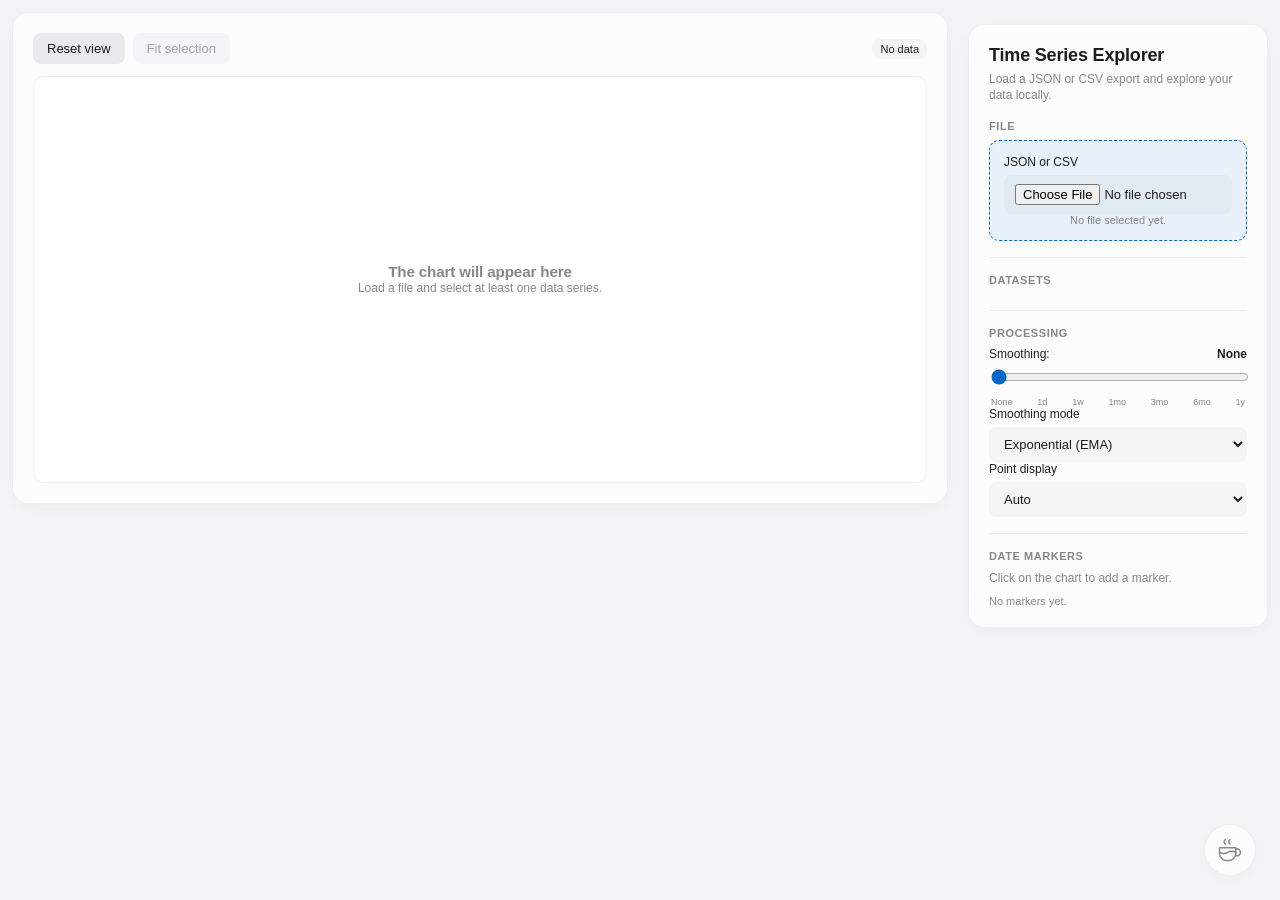
==== commit 3c1c3e0e: "feat: integrate ko-fi donation widget" ====
--- a/index.html
+++ b/index.html
@@ -798,6 +798,66 @@
         height: 40dvh;
       }
     }
+
+    /* Donation Widget */
+    .kofi-floater {
+      position: fixed;
+      bottom: 24px;
+      right: 24px;
+      width: 52px;
+      height: 52px;
+      background: var(--panel);
+      backdrop-filter: blur(20px);
+      -webkit-backdrop-filter: blur(20px);
+      border: 1px solid var(--line);
+      border-radius: 50%;
+      box-shadow: var(--shadow);
+      display: flex;
+      align-items: center;
+      justify-content: center;
+      cursor: pointer;
+      z-index: 10000;
+      transition: all 0.2s cubic-bezier(0.16, 1, 0.3, 1);
+      color: var(--text-muted);
+    }
+
+    .kofi-floater:hover {
+      transform: scale(1.08) translateY(-2px);
+      box-shadow: var(--shadow-hover);
+      color: var(--accent);
+      border-color: var(--accent);
+    }
+
+    .kofi-floater svg {
+      width: 28px;
+      height: 28px;
+    }
+
+    .kofi-panel {
+      position: fixed;
+      bottom: 84px;
+      right: 24px;
+      width: 400px;
+      height: 660px;
+      max-width: calc(100vw - 48px);
+      max-height: calc(100vh - 120px);
+      background: var(--panel);
+      backdrop-filter: blur(30px);
+      -webkit-backdrop-filter: blur(30px);
+      border: 1px solid var(--line-strong);
+      border-radius: var(--radius-lg);
+      box-shadow: var(--shadow-hover);
+      z-index: 9999;
+      overflow: hidden;
+      animation: kofiAppear 0.3s cubic-bezier(0.16, 1, 0.3, 1);
+    }
+
+    @keyframes kofiAppear {
+      from { opacity: 0; transform: translateY(20px) scale(0.98); }
+      to { opacity: 1; transform: translateY(0) scale(1); }
+    }
+
+    .kofi-floater.hidden, .kofi-panel.hidden { display: none; }
   </style>
 </head>
 
@@ -2426,7 +2486,38 @@
     }
 
     init();
+
+    (function() {
+      const floater = document.getElementById('kofi-floater');
+      const panel = document.getElementById('kofi-panel');
+      const closeBtn = document.getElementById('kofi-close');
+
+      floater.addEventListener('click', () => {
+        floater.classList.add('hidden');
+        closeBtn.classList.remove('hidden');
+        panel.classList.remove('hidden');
+      });
+
+      closeBtn.addEventListener('click', () => {
+        panel.classList.add('hidden');
+        closeBtn.classList.add('hidden');
+        floater.classList.remove('hidden');
+      });
+    })();
   </script>
+
+  <!-- Ko-fi Donation Widget -->
+  <div id="kofi-floater" class="kofi-floater" title="Support my work">
+    <svg xmlns="http://www.w3.org/2000/svg" width="32" height="32" viewBox="0 0 24 24" fill="none" stroke="currentColor" stroke-width="1.25" stroke-linecap="round" stroke-linejoin="round"><path stroke="none" d="M0 0h24v24H0z" fill="none"/><path d="M3 14c.83 .642 2.077 1.017 3.5 1c1.423 .017 2.67 -.358 3.5 -1c.83 -.642 2.077 -1.017 3.5 -1c1.423 -.017 2.67 .358 3.5 1" /><path d="M8 3a2.4 2.4 0 0 0 -1 2a2.4 2.4 0 0 0 1 2" /><path d="M12 3a2.4 2.4 0 0 0 -1 2a2.4 2.4 0 0 0 1 2" /><path d="M3 10h14v5a6 6 0 0 1 -6 6h-2a6 6 0 0 1 -6 -6v-5z" /><path d="M16.746 16.726a3 3 0 1 0 .252 -5.555" /></svg>
+  </div>
+
+  <div id="kofi-panel" class="kofi-panel hidden">
+    <iframe id='kofiframe' src='https://ko-fi.com/gramoflava/?hidefeed=true&widget=true&embed=true&preview=true' style='border:none;width:100%;padding:0;background:transparent;' height='660' title='gramoflava'></iframe>
+  </div>
+
+  <div id="kofi-close" class="kofi-floater hidden">
+    <svg xmlns="http://www.w3.org/2000/svg" width="32" height="32" viewBox="0 0 24 24" fill="currentColor"><path stroke="none" d="M0 0h24v24H0z" fill="none"/><path d="M17 3.34a10 10 0 1 1 -14.995 8.984l-.005 -.324l.005 -.324a10 10 0 0 1 14.995 -8.336zm-6.489 5.8a1 1 0 0 0 -1.218 1.567l1.292 1.293l-1.292 1.293l-.083 .094a1 1 0 0 0 1.497 1.32l1.293 -1.292l1.293 1.292l.094 .083a1 1 0 0 0 1.32 -1.497l-1.292 -1.293l1.292 -1.293l.083 -.094a1 1 0 0 0 -1.497 -1.32l-1.293 1.292l-1.293 -1.292l-.094 -.083z" /></svg>
+  </div>
 </body>
 
 </html>
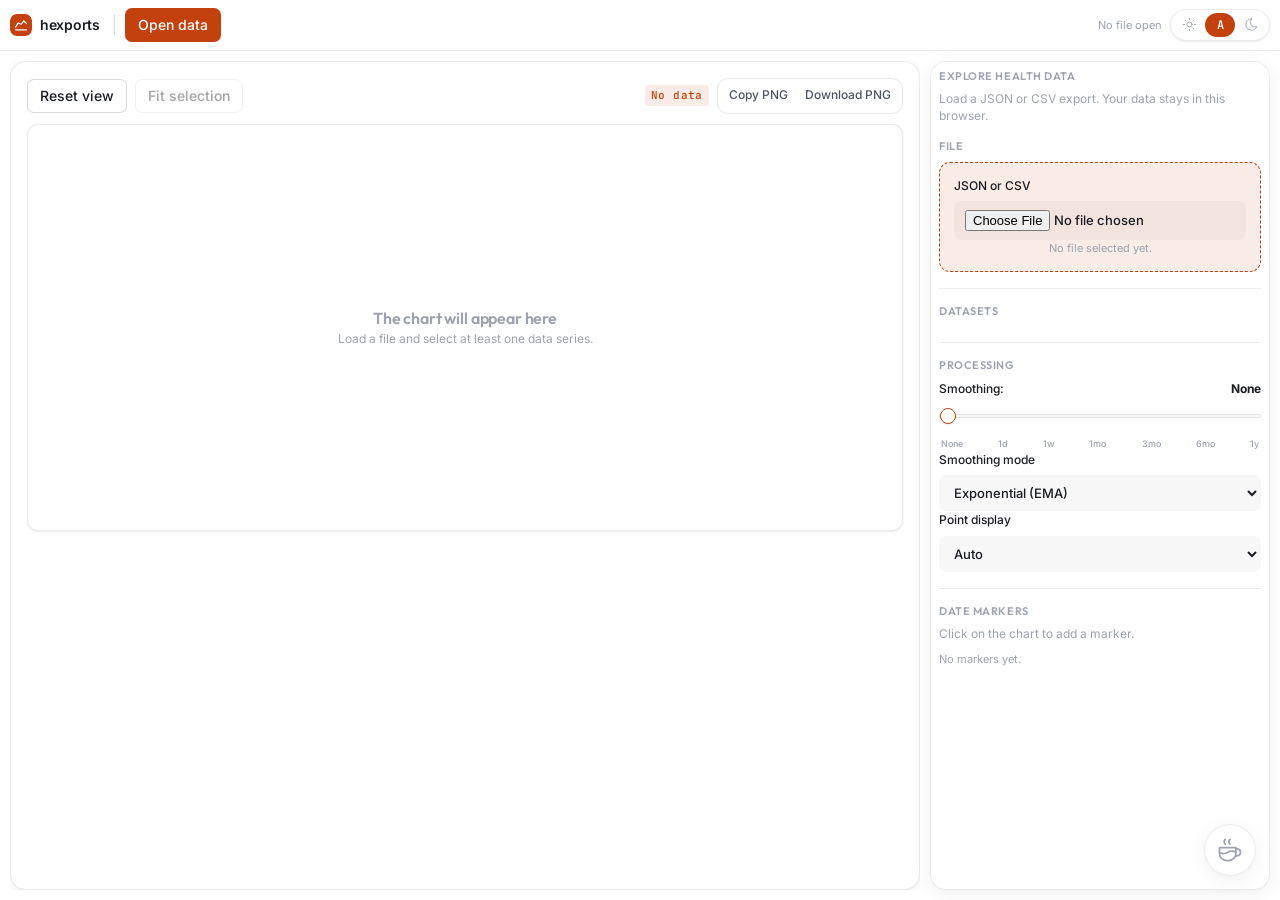
==== commit acaabc7f: "feat: adopt gramof design system" ====
--- a/index.html
+++ b/index.html
@@ -1,62 +1,29 @@
 <!doctype html>
-<html lang="en">
+<html lang="en" data-accent="hexports">
 
 <head>
   <meta charset="utf-8">
   <meta name="viewport" content="width=device-width, initial-scale=1">
   <meta name="color-scheme" content="light dark">
-  <title>Time Series Explorer</title>
+  <title>hexports — health export visualizer</title>
+  <meta name="description"
+    content="Explore Apple Health and other time-series JSON or CSV exports locally in your browser.">
+  <script>
+    (function () {
+      var t = null;
+      try { t = localStorage.getItem('theme'); } catch (e) { }
+      if (t === 'light') document.documentElement.classList.add('theme-light');
+      else if (t === 'dark') document.documentElement.classList.add('theme-dark');
+    })();
+  </script>
+  <link rel="preconnect" href="https://fonts.googleapis.com">
+  <link rel="preconnect" href="https://fonts.gstatic.com" crossorigin>
+  <link rel="stylesheet"
+    href="https://fonts.googleapis.com/css2?family=Inter:wght@400;500;600&amp;family=JetBrains+Mono:wght@400;500&amp;family=Outfit:wght@400;500;600&amp;display=swap">
+  <link rel="stylesheet" href="gramofdesign/gramof.css">
+  <link rel="icon" href="gramofdesign/marks/hexports.svg" type="image/svg+xml">
+  <script defer src="gramofdesign/theme.js"></script>
   <style>
-    :root {
-      color-scheme: light dark;
-      --bg: #f5f5f7;
-      --panel: rgba(255, 255, 255, 0.7);
-      --panel-strong: #ffffff;
-      --line: rgba(0, 0, 0, 0.06);
-      --line-strong: rgba(0, 0, 0, 0.12);
-      --text: #1d1d1f;
-      --text-muted: #86868b;
-      --accent: #0066cc;
-      --danger: #ff3b30;
-      --chip: rgba(0, 102, 204, 0.08);
-      --canvas-bg: #ffffff;
-      --shadow: 0 4px 24px rgba(0, 0, 0, 0.04), 0 1px 2px rgba(0, 0, 0, 0.02);
-      --shadow-hover: 0 8px 32px rgba(0, 0, 0, 0.08), 0 2px 4px rgba(0, 0, 0, 0.02);
-      --tooltip-bg: rgba(0, 0, 0, 0.85);
-      --tooltip-text: #ffffff;
-      --input-bg: rgba(0, 0, 0, 0.03);
-      --input-bg-focus: #ffffff;
-      --btn-secondary: #e8e8ed;
-      --btn-secondary-text: #1d1d1f;
-      --radius-lg: 16px;
-      --radius-md: 10px;
-      --radius-sm: 8px;
-    }
-
-    @media (prefers-color-scheme: dark) {
-      :root {
-        --bg: #000000;
-        --panel: rgba(28, 28, 30, 0.7);
-        --panel-strong: #1c1c1e;
-        --line: rgba(255, 255, 255, 0.08);
-        --line-strong: rgba(255, 255, 255, 0.16);
-        --text: #f5f5f7;
-        --text-muted: #98989d;
-        --accent: #2997ff;
-        --danger: #ff453a;
-        --chip: rgba(41, 151, 255, 0.12);
-        --canvas-bg: #1c1c1e;
-        --shadow: 0 4px 24px rgba(0, 0, 0, 0.2), 0 1px 2px rgba(0, 0, 0, 0.1);
-        --shadow-hover: 0 8px 32px rgba(0, 0, 0, 0.3), 0 2px 4px rgba(0, 0, 0, 0.1);
-        --tooltip-bg: rgba(255, 255, 255, 0.95);
-        --tooltip-text: #000000;
-        --input-bg: rgba(255, 255, 255, 0.05);
-        --input-bg-focus: #2c2c2e;
-        --btn-secondary: #3a3a3c;
-        --btn-secondary-text: #f5f5f7;
-      }
-    }
-
     * {
       box-sizing: border-box;
       -webkit-font-smoothing: antialiased;
@@ -68,7 +35,7 @@
       font-family: -apple-system, BlinkMacSystemFont, "Inter", "Segoe UI", sans-serif;
       font-size: 13px;
       color: var(--text);
-      background: var(--bg);
+      background: var(--page);
       min-height: 100dvh;
       display: flex;
       flex-direction: column;
@@ -86,12 +53,12 @@
     }
 
     .panel {
-      background: var(--panel);
+      background: var(--glass);
       border: 1px solid var(--line);
       border-radius: var(--radius-lg);
-      box-shadow: var(--shadow);
-      backdrop-filter: blur(20px);
-      -webkit-backdrop-filter: blur(20px);
+      box-shadow: var(--shadow-md);
+      backdrop-filter: blur(var(--blur-panel));
+      -webkit-backdrop-filter: blur(var(--blur-panel));
     }
 
     .sidebar {
@@ -161,7 +128,7 @@
       border-radius: var(--radius-md);
       padding: 14px;
       text-align: center;
-      background: var(--chip);
+      background: var(--accent-soft);
       transition: all 0.2s cubic-bezier(0.16, 1, 0.3, 1);
       cursor: pointer;
     }
@@ -183,7 +150,7 @@
     textarea {
       width: 100%;
       border: 1px solid transparent;
-      background: var(--input-bg);
+      background: var(--surface-sunk);
       color: var(--text);
       border-radius: var(--radius-sm);
       padding: 8px 10px;
@@ -198,9 +165,9 @@
     input:hover,
     select:hover,
     textarea:hover {
-      background: var(--input-bg-focus);
+      background: var(--surface);
       border-color: var(--line-strong);
-      box-shadow: var(--shadow);
+      box-shadow: var(--shadow-md);
     }
 
     input:focus,
@@ -208,7 +175,7 @@
     textarea:focus {
       outline: none;
       border-color: var(--accent);
-      box-shadow: 0 0 0 2px var(--chip);
+      box-shadow: var(--shadow-sm);
     }
 
     input[type="range"] {
@@ -225,41 +192,6 @@
       margin-top: 4px;
     }
 
-    button {
-      border: 0;
-      background: var(--accent);
-      color: white;
-      font: inherit;
-      padding: 8px 14px;
-      border-radius: var(--radius-sm);
-      cursor: pointer;
-      font-weight: 500;
-      font-size: 13px;
-      transition: all 0.1s;
-      box-shadow: 0 1px 2px rgba(0, 0, 0, 0.05);
-    }
-
-    button:active {
-      transform: scale(0.97);
-    }
-
-    button:hover {
-      filter: brightness(1.05);
-    }
-
-    button:disabled {
-      opacity: 0.4;
-      cursor: not-allowed;
-      filter: none;
-      transform: none;
-    }
-
-    button.secondary {
-      background: var(--btn-secondary);
-      color: var(--btn-secondary-text);
-      box-shadow: none;
-    }
-
     label {
       display: flex;
       flex-direction: column;
@@ -300,11 +232,10 @@
     }
 
     .series-item,
-    .marker-item,
-    .stat-card {
+    .marker-item {
       border: 1px solid var(--line);
       border-radius: var(--radius-md);
-      background: var(--panel-strong);
+      background: var(--surface);
       padding: 12px;
       transition: all 0.2s cubic-bezier(0.16, 1, 0.3, 1);
     }
@@ -334,7 +265,7 @@
       gap: 6px;
       border-radius: var(--radius-sm);
       padding: 4px 8px;
-      background: var(--input-bg);
+      background: var(--surface-sunk);
       font-size: 11px;
       font-weight: 500;
       color: var(--text);
@@ -343,7 +274,7 @@
     .color-dot {
       width: 10px;
       height: 10px;
-      border-radius: 50%;
+      border-radius: var(--radius-pill);
       display: inline-block;
       flex: none;
     }
@@ -351,12 +282,10 @@
     .chart-card {
       position: relative;
       border-radius: var(--radius-lg);
-      background: var(--panel);
-      backdrop-filter: blur(20px);
-      -webkit-backdrop-filter: blur(20px);
+      background: var(--surface);
       border: 1px solid var(--line);
       padding: 12px;
-      box-shadow: var(--shadow);
+      box-shadow: var(--shadow-md);
     }
 
     .toolbar {
@@ -378,9 +307,9 @@
     .canvas-wrap {
       position: relative;
       border-radius: var(--radius-md);
-      background: var(--canvas-bg);
+      background: var(--surface);
       border: 1px solid var(--line);
-      box-shadow: inset 0 2px 4px rgba(0, 0, 0, 0.02);
+      box-shadow: var(--shadow-sm);
       min-height: clamp(280px, 45dvh, 500px);
       overflow: hidden;
     }
@@ -414,8 +343,8 @@
       padding: 8px 10px;
       min-width: 160px;
       box-shadow: var(--shadow-hover);
-      backdrop-filter: blur(10px);
-      -webkit-backdrop-filter: blur(10px);
+      backdrop-filter: blur(var(--blur-panel));
+      -webkit-backdrop-filter: blur(var(--blur-panel));
       opacity: 0;
       transform: translateY(4px);
       transition: opacity 120ms ease, transform 120ms ease;
@@ -454,11 +383,6 @@
       justify-self: start;
     }
 
-    .danger {
-      background: color-mix(in srgb, var(--danger) 18%, transparent);
-      color: var(--danger);
-    }
-
     .series-controls {
       display: grid;
       gap: 10px;
@@ -503,12 +427,12 @@
     .swatch {
       width: 18px;
       height: 18px;
-      border-radius: 50%;
+      border-radius: var(--radius-pill);
       border: 2px solid transparent;
       padding: 0;
       min-width: 18px;
       background: transparent;
-      box-shadow: inset 0 0 0 1px rgba(255, 255, 255, 0.18);
+      box-shadow: none;
       display: inline-grid;
       place-items: center;
     }
@@ -523,7 +447,8 @@
       display: block;
       width: 100%;
       height: 100%;
-      border-radius: 50%;
+      background: var(--swatch-color);
+      border-radius: var(--radius-pill);
     }
 
     .marker-item {
@@ -535,12 +460,16 @@
       font-size: 10px;
       padding: 2px 6px;
       border-radius: var(--radius-sm);
-      background: var(--chip);
+      background: var(--accent-soft);
       color: var(--text-muted);
     }
 
     .marker-list {
       margin-top: 8px;
+    }
+
+    .marker-help {
+      margin-bottom: var(--space-2);
     }
 
     .agg-section {
@@ -558,33 +487,9 @@
       margin-bottom: 10px;
     }
 
-    .agg-toggle {
-      display: flex;
-      background: var(--btn-secondary);
-      border-radius: var(--radius-sm);
-      padding: 2px;
-      gap: 2px;
-    }
-
-    .agg-btn {
-      background: transparent;
-      color: var(--text-muted);
-      padding: 4px 12px;
-      border-radius: calc(var(--radius-sm) - 2px);
-      font-size: 11px;
-      font-weight: 500;
-      box-shadow: none;
-    }
-
-    .agg-btn.active {
-      background: var(--panel-strong);
-      color: var(--text);
-      box-shadow: 0 1px 2px rgba(0, 0, 0, 0.06);
-    }
-
     .agg-wrap {
       overflow-x: auto;
-      border-radius: 14px;
+      border-radius: var(--radius-md);
       border: 1px solid var(--line);
       max-height: 340px;
       overflow-y: auto;
@@ -605,7 +510,7 @@
       text-transform: uppercase;
       letter-spacing: 0.04em;
       border-bottom: 1px solid var(--line);
-      background: var(--panel-strong);
+      background: var(--surface);
       position: sticky;
       top: 0;
       z-index: 1;
@@ -644,7 +549,7 @@
       border: 1px solid var(--line);
       border-radius: var(--radius-md);
       padding: 10px;
-      background: var(--panel-strong);
+      background: var(--surface);
       margin-bottom: 8px;
     }
 
@@ -668,8 +573,8 @@
       white-space: nowrap;
       flex: none;
       padding: 2px 5px;
-      background: var(--input-bg);
-      border-radius: 4px;
+      background: var(--surface-sunk);
+      border-radius: var(--radius-xs);
     }
 
     .slot-header select {
@@ -697,7 +602,7 @@
     .marker-popup {
       position: absolute;
       pointer-events: all;
-      background: var(--panel-strong);
+      background: var(--surface);
       border: 1px solid var(--line-strong);
       border-radius: var(--radius-md);
       padding: 12px;
@@ -722,15 +627,6 @@
       font-size: 12px;
     }
 
-    .icon-btn {
-      background: transparent;
-      color: var(--text-muted);
-      padding: 2px 5px;
-      font-size: 12px;
-      box-shadow: none;
-      line-height: 1;
-    }
-
     .marker-popup-form {
       display: grid;
       gap: 8px;
@@ -806,12 +702,12 @@
       right: 24px;
       width: 52px;
       height: 52px;
-      background: var(--panel);
-      backdrop-filter: blur(20px);
-      -webkit-backdrop-filter: blur(20px);
+      background: var(--glass);
+      backdrop-filter: blur(var(--blur-panel));
+      -webkit-backdrop-filter: blur(var(--blur-panel));
       border: 1px solid var(--line);
-      border-radius: 50%;
-      box-shadow: var(--shadow);
+      border-radius: var(--radius-pill);
+      box-shadow: var(--shadow-md);
       display: flex;
       align-items: center;
       justify-content: center;
@@ -841,9 +737,9 @@
       height: 660px;
       max-width: calc(100vw - 48px);
       max-height: calc(100vh - 120px);
-      background: var(--panel);
-      backdrop-filter: blur(30px);
-      -webkit-backdrop-filter: blur(30px);
+      background: var(--glass);
+      backdrop-filter: blur(var(--blur-panel));
+      -webkit-backdrop-filter: blur(var(--blur-panel));
       border: 1px solid var(--line-strong);
       border-radius: var(--radius-lg);
       box-shadow: var(--shadow-hover);
@@ -852,20 +748,263 @@
       animation: kofiAppear 0.3s cubic-bezier(0.16, 1, 0.3, 1);
     }
 
+    .kofi-frame {
+      width: 100%;
+      padding: 0;
+      background: transparent;
+      border: 0;
+    }
+
     @keyframes kofiAppear {
       from { opacity: 0; transform: translateY(20px) scale(0.98); }
       to { opacity: 1; transform: translateY(0) scale(1); }
     }
 
     .kofi-floater.hidden, .kofi-panel.hidden { display: none; }
+
+    .brand-icon {
+      width: 22px;
+      height: 22px;
+      border-radius: var(--radius-sm);
+    }
+
+    #sourceName {
+      max-width: 260px;
+      overflow: hidden;
+      text-overflow: ellipsis;
+      white-space: nowrap;
+    }
+
+    .workspace {
+      min-height: 0;
+    }
+
+    .stage {
+      overflow-y: auto;
+    }
+
+    .chart-card {
+      min-height: 100%;
+      padding: var(--space-4);
+    }
+
+    .toolbar {
+      min-height: 32px;
+      margin-bottom: var(--space-3);
+    }
+
+    .toolbar-group {
+      flex-wrap: nowrap;
+    }
+
+    .add-dataset {
+      width: 100%;
+      margin-top: var(--space-2);
+    }
+
+    .add-dataset[hidden] {
+      display: none;
+    }
+
+    .tooltip {
+      border: 1px solid var(--tooltip-line);
+    }
+
+    .tooltip-date {
+      margin-bottom: var(--space-1);
+      opacity: 0.7;
+    }
+
+    .series-color-dot {
+      display: inline-block;
+      width: 8px;
+      height: 8px;
+      margin-right: 5px;
+      vertical-align: middle;
+      background: var(--series-color);
+      border-radius: var(--radius-pill);
+    }
+
+    .table-color-dot {
+      width: 7px;
+      height: 7px;
+      margin-right: var(--space-1);
+    }
+
+    .mobile-readout {
+      display: none;
+      margin-top: var(--space-2);
+      padding: var(--space-3);
+      color: var(--text-secondary);
+      font-size: var(--text-sm);
+      line-height: 1.5;
+    }
+
+    @media (max-width: 900px) {
+      .chart-card {
+        min-height: auto;
+      }
+    }
+
+    @media (max-width: 640px) {
+      .appbar__sep,
+      #sourceName {
+        display: none;
+      }
+
+      .chart-card {
+        padding: var(--space-2);
+      }
+
+      .toolbar {
+        flex-wrap: nowrap;
+        margin-inline: calc(-1 * var(--space-2));
+        padding-inline: var(--space-2);
+      }
+
+      .tooltip {
+        display: none;
+      }
+
+      .mobile-readout {
+        display: block;
+      }
+
+      .kofi-floater {
+        right: var(--space-3);
+        bottom: calc(var(--space-3) + env(safe-area-inset-bottom));
+      }
+
+      .kofi-panel {
+        right: var(--space-3);
+        bottom: calc(76px + env(safe-area-inset-bottom));
+        max-width: calc(100vw - 2 * var(--space-3));
+      }
+    }
+
+    @media (hover: none) and (pointer: coarse) {
+      .palette {
+        grid-template-columns: repeat(8, 44px);
+        overflow-x: auto;
+      }
+
+      .swatch {
+        width: 44px;
+        height: 44px;
+        padding: 10px;
+      }
+    }
   </style>
 </head>
 
-<body>
-  <div class="shell">
-    <aside class="panel sidebar">
-      <h1>Time Series Explorer</h1>
-      <p>Load a JSON or CSV export and explore your data locally.</p>
+<body class="app">
+  <header class="appbar">
+    <span class="brand">
+      <img class="brand-icon" src="gramofdesign/marks/hexports.svg" alt="">
+      hexports
+    </span>
+    <span class="appbar__sep"></span>
+    <button class="btn btn--primary" id="openDataButton" type="button">Open data</button>
+    <span class="appbar__spacer"></span>
+    <span class="hint hide-narrow" id="sourceName">No file open</span>
+    <div class="segmented segmented--icon" role="group" aria-label="Color theme" data-theme-switch>
+      <button class="segmented__btn" type="button" data-theme="light" aria-label="Light" title="Light"
+        aria-pressed="false">
+        <svg class="icon" viewBox="0 0 24 24" aria-hidden="true">
+          <circle cx="12" cy="12" r="4"></circle>
+          <path
+            d="M6.343 17.657l-1.414 1.414M6.343 6.343L4.929 4.929M17.657 6.343l1.414 -1.414M17.657 17.657l1.414 1.414M12 20v2M12 2v2M20 12h2M2 12h2">
+          </path>
+        </svg>
+      </button>
+      <button class="segmented__btn" type="button" data-theme="auto" aria-label="Auto" title="Auto"
+        aria-pressed="false"><span>A</span></button>
+      <button class="segmented__btn" type="button" data-theme="dark" aria-label="Dark" title="Dark"
+        aria-pressed="false">
+        <svg class="icon" viewBox="0 0 24 24" aria-hidden="true">
+          <path d="M12 3h.393a7.5 7.5 0 0 0 7.92 12.446A9 9 0 1 1 12 2.992z"></path>
+        </svg>
+      </button>
+    </div>
+  </header>
+
+  <div class="workspace">
+    <main class="stage">
+      <div class="chart-card solid">
+        <div class="toolbar scroller">
+          <div class="toolbar-group">
+            <button id="resetViewButton" type="button" class="btn">Reset view</button>
+            <button id="fitSelectionButton" type="button" class="btn" disabled>Fit selection</button>
+          </div>
+          <div class="toolbar-group">
+            <span class="tag" id="summaryChip">No data</span>
+            <div class="btn-pair">
+              <button id="copyPngButton" type="button">Copy PNG</button>
+              <button id="exportPngButton" type="button">Download PNG</button>
+            </div>
+          </div>
+        </div>
+
+        <div class="canvas-wrap" id="canvasWrap">
+          <canvas id="chartCanvas"></canvas>
+          <div class="overlay">
+            <div class="tooltip" id="tooltip"></div>
+          </div>
+          <div class="empty" id="emptyState">
+            <div>
+              <h3>The chart will appear here</h3>
+              <p>Load a file and select at least one data series.</p>
+            </div>
+          </div>
+        </div>
+        <div class="mobile-readout sunk" id="mobileReadout" aria-live="polite">
+          Touch or drag across the chart to inspect values.
+        </div>
+
+        <div class="marker-popup solid" id="markerPopup">
+          <div class="marker-popup-header">
+            <strong>New Marker</strong>
+            <button type="button" class="btn btn--quiet btn--icon" id="markerPopupClose" aria-label="Close">
+              <svg class="icon" viewBox="0 0 24 24" aria-hidden="true">
+                <path d="M18 6l-12 12M6 6l12 12"></path>
+              </svg>
+            </button>
+          </div>
+          <div class="marker-popup-form">
+            <label>
+              <span>Date</span>
+              <input type="date" id="popupMarkerDate">
+            </label>
+            <label>
+              <span>Label</span>
+              <input type="text" id="popupMarkerLabel" placeholder="e.g. treatment start">
+            </label>
+            <div class="palette-block">
+              <span class="hint">Color</span>
+              <div id="popupMarkerPalette" class="palette"></div>
+            </div>
+            <div class="popup-buttons">
+              <button type="button" class="btn btn--primary" id="popupMarkerSave">Add Marker</button>
+              <button type="button" class="btn" id="popupMarkerCancel">Cancel</button>
+            </div>
+          </div>
+        </div>
+
+        <div class="agg-section" id="aggSection">
+          <div class="agg-header">
+            <div class="segmented segmented--square">
+              <button type="button" class="segmented__btn is-active" id="aggMonthBtn">Monthly</button>
+              <button type="button" class="segmented__btn" id="aggYearBtn">Yearly</button>
+            </div>
+          </div>
+          <div class="agg-wrap stats" id="aggTable"></div>
+        </div>
+      </div>
+    </main>
+
+    <aside class="inspector">
+      <h2>Explore health data</h2>
+      <p>Load a JSON or CSV export. Your data stays in this browser.</p>
 
       <div class="stack">
         <section class="section">
@@ -882,7 +1021,7 @@
         <section class="section">
           <h2>Datasets</h2>
           <div id="slotsList"></div>
-          <button type="button" class="secondary" id="addSlotButton" style="width:100%;display:none;margin-top:8px">Add dataset</button>
+          <button type="button" class="btn add-dataset" id="addSlotButton" hidden>Add dataset</button>
         </section>
 
         <section class="section">
@@ -913,74 +1052,13 @@
 
         <section class="section">
           <h2>Date Markers</h2>
-          <p style="margin-bottom:8px">Click on the chart to add a marker.</p>
+          <p class="marker-help">Click on the chart to add a marker.</p>
           <div class="marker-list" id="markerList"></div>
         </section>
       </div>
     </aside>
-
-    <main class="content">
-      <div class="chart-card panel">
-        <div class="toolbar">
-          <div class="toolbar-group">
-            <button id="resetViewButton" type="button" class="secondary">Reset view</button>
-            <button id="fitSelectionButton" type="button" class="secondary" disabled>Fit selection</button>
-          </div>
-          <div class="toolbar-group">
-            <span class="chip" id="summaryChip">No data</span>
-          </div>
-        </div>
-
-        <div class="canvas-wrap" id="canvasWrap">
-          <canvas id="chartCanvas"></canvas>
-          <div class="overlay">
-            <div class="tooltip" id="tooltip"></div>
-          </div>
-          <div class="empty" id="emptyState">
-            <div>
-              <h3>The chart will appear here</h3>
-              <p>Load a file and select at least one data series.</p>
-            </div>
-          </div>
-        </div>
-
-        <div class="marker-popup" id="markerPopup">
-          <div class="marker-popup-header">
-            <strong>New Marker</strong>
-            <button type="button" class="icon-btn" id="markerPopupClose">✕</button>
-          </div>
-          <div class="marker-popup-form">
-            <label>
-              <span>Date</span>
-              <input type="date" id="popupMarkerDate">
-            </label>
-            <label>
-              <span>Label</span>
-              <input type="text" id="popupMarkerLabel" placeholder="e.g. treatment start">
-            </label>
-            <div class="palette-block">
-              <span class="hint">Color</span>
-              <div id="popupMarkerPalette" class="palette"></div>
-            </div>
-            <div class="popup-buttons">
-              <button type="button" id="popupMarkerSave">Add Marker</button>
-              <button type="button" class="secondary" id="popupMarkerCancel">Cancel</button>
-            </div>
-          </div>
-        </div>
-
-        <div class="agg-section" id="aggSection">
-          <div class="agg-header">
-            <div class="agg-toggle">
-              <button type="button" class="agg-btn active" id="aggMonthBtn">Monthly</button>
-              <button type="button" class="agg-btn" id="aggYearBtn">Yearly</button>
-            </div>
-          </div>
-          <div class="agg-wrap" id="aggTable"></div>
-        </div>
-      </div>
-    </main>
   </div>
+  <div id="toast" class="toast" role="status" aria-live="polite"></div>
 
   <script>
     const HEALTH_EXPORTER_NAMES = {
@@ -1004,10 +1082,12 @@
       wristTemperature: { label: "Wrist Temperature", unitLabel: "°C", kind: "vitals" }
     };
 
-    const palettes = {
-      light: ["#2563eb", "#0891b2", "#0f766e", "#16a34a", "#65a30d", "#ca8a04", "#ea580c", "#dc2626", "#db2777", "#9333ea", "#7c3aed", "#4f46e5", "#0284c7", "#475569", "#334155", "#7c2d12"],
-      dark: ["#60a5fa", "#22d3ee", "#2dd4bf", "#4ade80", "#a3e635", "#facc15", "#fb923c", "#f87171", "#f472b6", "#c084fc", "#a78bfa", "#818cf8", "#38bdf8", "#94a3b8", "#e5e7eb", "#fdba74"]
-    };
+    const PALETTE_TOKENS = [
+      "--palette-blue", "--palette-cyan", "--palette-teal", "--palette-green",
+      "--palette-lime", "--palette-yellow", "--palette-orange", "--palette-red",
+      "--palette-pink", "--palette-fuchsia", "--palette-purple", "--palette-violet",
+      "--palette-indigo", "--palette-sky", "--palette-slate", "--palette-brown"
+    ];
 
     const SMOOTH_LEVELS = [0, 1, 7, 30, 90, 182, 365];
     const SMOOTH_LABELS = ["None", "1d", "1w", "1mo", "3mo", "6mo", "1y"];
@@ -1038,6 +1118,8 @@
     };
 
     const elements = {
+      openDataButton: document.getElementById("openDataButton"),
+      sourceName: document.getElementById("sourceName"),
       dropzone: document.getElementById("dropzone"),
       fileInput: document.getElementById("fileInput"),
       fileStatus: document.getElementById("fileStatus"),
@@ -1057,12 +1139,15 @@
       popupMarkerCancel: document.getElementById("popupMarkerCancel"),
       resetViewButton: document.getElementById("resetViewButton"),
       fitSelectionButton: document.getElementById("fitSelectionButton"),
+      copyPngButton: document.getElementById("copyPngButton"),
+      exportPngButton: document.getElementById("exportPngButton"),
       summaryChip: document.getElementById("summaryChip"),
       canvasWrap: document.getElementById("canvasWrap"),
       chartCard: document.querySelector(".chart-card"),
       emptyState: document.getElementById("emptyState"),
       chartCanvas: document.getElementById("chartCanvas"),
       tooltip: document.getElementById("tooltip"),
+      mobileReadout: document.getElementById("mobileReadout"),
       aggSection: document.getElementById("aggSection"),
       aggTable: document.getElementById("aggTable"),
       aggMonthBtn: document.getElementById("aggMonthBtn"),
@@ -1090,6 +1175,8 @@
     }
 
     function bindEvents() {
+      elements.openDataButton.addEventListener("click", () => elements.fileInput.click());
+
       elements.fileInput.addEventListener("change", async (event) => {
         const [file] = event.target.files || [];
         if (!file) return;
@@ -1135,14 +1222,14 @@
 
       elements.aggMonthBtn.addEventListener("click", () => {
         state.aggregationPeriod = "month";
-        elements.aggMonthBtn.classList.add("active");
-        elements.aggYearBtn.classList.remove("active");
+        elements.aggMonthBtn.classList.add("is-active");
+        elements.aggYearBtn.classList.remove("is-active");
         renderAggregationTable();
       });
       elements.aggYearBtn.addEventListener("click", () => {
         state.aggregationPeriod = "year";
-        elements.aggYearBtn.classList.add("active");
-        elements.aggMonthBtn.classList.remove("active");
+        elements.aggYearBtn.classList.add("is-active");
+        elements.aggMonthBtn.classList.remove("is-active");
         renderAggregationTable();
       });
 
@@ -1154,6 +1241,11 @@
         fitToVisibleSeries();
         drawChart();
       });
+      elements.copyPngButton.addEventListener("click", copyChartPng);
+      elements.exportPngButton.addEventListener("click", downloadChartPng);
+      if (!navigator.clipboard?.write || typeof ClipboardItem === "undefined") {
+        elements.copyPngButton.hidden = true;
+      }
 
       elements.chartCanvas.addEventListener("wheel", handleWheel, { passive: false });
       elements.chartCanvas.addEventListener("pointerdown", handlePointerDown);
@@ -1184,7 +1276,7 @@
 
     function watchThemeChanges() {
       const media = window.matchMedia("(prefers-color-scheme: dark)");
-      media.addEventListener("change", () => {
+      const refreshTheme = () => {
         const pool = getColorPool();
         state.datasets.forEach((dataset) => {
           dataset.series.forEach((series) => {
@@ -1196,6 +1288,10 @@
         state.markerDraftColor = pool[0];
         renderPopupPalette();
         renderAll();
+      };
+      document.addEventListener("themechange", refreshTheme);
+      media.addEventListener("change", () => {
+        if (!localStorage.getItem("theme")) refreshTheme();
       });
     }
 
@@ -1212,7 +1308,7 @@
     // ─── Color helpers ────────────────────────────────────────────────────────
 
     function getColorPool() {
-      return window.matchMedia("(prefers-color-scheme: dark)").matches ? palettes.dark : palettes.light;
+      return PALETTE_TOKENS.map(getCssVariable);
     }
 
     function getUsedColorIndices(excludeSlotId) {
@@ -1267,6 +1363,7 @@
 
         state.datasets = datasets;
         state.chartSlots = [];
+        elements.sourceName.textContent = fileName;
 
         if (datasets.length) {
           addSlotForDataset(datasets[0]);
@@ -1281,6 +1378,7 @@
       } catch (error) {
         state.datasets = [];
         state.chartSlots = [];
+        elements.sourceName.textContent = "Could not open file";
         resetChartView();
         renderAll();
         elements.fileStatus.textContent = `Could not parse ${fileName}: ${error.message}`;
@@ -1496,7 +1594,7 @@
         elements.slotsList.append(buildSlotItem(slot, index));
       });
       const canAdd = state.chartSlots.length < 2 && state.datasets.length > 0;
-      elements.addSlotButton.style.display = canAdd ? "" : "none";
+      elements.addSlotButton.hidden = !canAdd;
     }
 
     function buildSlotItem(slot, slotIndex) {
@@ -1529,8 +1627,9 @@
 
       const removeBtn = document.createElement("button");
       removeBtn.type = "button";
-      removeBtn.className = "danger slot-remove-btn";
-      removeBtn.textContent = "×";
+      removeBtn.className = "btn btn--quiet btn--danger btn--icon slot-remove-btn";
+      removeBtn.setAttribute("aria-label", `Remove ${axisLabel.toLowerCase()} dataset`);
+      removeBtn.innerHTML = '<svg class="icon" viewBox="0 0 24 24" aria-hidden="true"><path d="M18 6l-12 12M6 6l12 12"></path></svg>';
       removeBtn.addEventListener("click", () => removeSlot(slot.id));
       header.append(removeBtn);
 
@@ -1648,7 +1747,7 @@
           item.innerHTML = `
             <div class="marker-top">
               <span class="chip"><span class="color-dot" style="background:${marker.color}"></span>${escapeHtml(marker.label || "Untitled")}</span>
-              <button type="button" class="danger">Delete</button>
+              <button type="button" class="btn btn--quiet btn--danger">Delete</button>
             </div>
             <div class="hint">${formatDate(marker.x)}</div>
           `;
@@ -1680,6 +1779,56 @@
     function updateToolbar() {
       const hasData = getProcessedSeries().length > 0;
       elements.fitSelectionButton.disabled = !hasData;
+      elements.copyPngButton.disabled = !hasData;
+      elements.exportPngButton.disabled = !hasData;
+    }
+
+    function chartPngBlob() {
+      const output = document.createElement("canvas");
+      output.width = elements.chartCanvas.width;
+      output.height = elements.chartCanvas.height;
+      const outputCtx = output.getContext("2d");
+      outputCtx.fillStyle = getCssVariable("--surface");
+      outputCtx.fillRect(0, 0, output.width, output.height);
+      outputCtx.drawImage(elements.chartCanvas, 0, 0);
+      return new Promise((resolve, reject) => {
+        output.toBlob((blob) => blob ? resolve(blob) : reject(new Error("PNG generation failed")), "image/png");
+      });
+    }
+
+    async function copyChartPng() {
+      try {
+        const blobPromise = chartPngBlob();
+        await navigator.clipboard.write([new ClipboardItem({ "image/png": blobPromise })]);
+        toast("Chart PNG copied.");
+      } catch (error) {
+        toast("Could not copy the chart PNG.", true);
+      }
+    }
+
+    async function downloadChartPng() {
+      try {
+        const blob = await chartPngBlob();
+        const link = document.createElement("a");
+        const stem = (state.sourceName || "hexports-chart").replace(/\.[^.]+$/, "").replace(/[^\w-]+/g, "-");
+        link.download = `${stem || "hexports-chart"}.png`;
+        link.href = URL.createObjectURL(blob);
+        link.click();
+        setTimeout(() => URL.revokeObjectURL(link.href), 1000);
+        toast("Chart PNG downloaded.");
+      } catch (error) {
+        toast("Could not download the chart PNG.", true);
+      }
+    }
+
+    let toastTimer = null;
+    function toast(message, isError = false) {
+      const toastElement = document.getElementById("toast");
+      toastElement.textContent = message;
+      toastElement.classList.toggle("is-error", isError);
+      toastElement.classList.add("is-shown");
+      clearTimeout(toastTimer);
+      toastTimer = setTimeout(() => toastElement.classList.remove("is-shown"), isError ? 6000 : 3600);
     }
 
     // ─── Marker popup ─────────────────────────────────────────────────────────
@@ -1903,10 +2052,10 @@
 
     function drawGrid({ padding, plotWidth, plotHeight, minX, maxX, scaleX, yRangeLeft, yRangeRight, hasRight }) {
       ctx.save();
-      ctx.strokeStyle = getCssVariable("--line");
+      ctx.strokeStyle = getCssVariable("--chart-grid");
       ctx.lineWidth = 1;
-      ctx.fillStyle = getCssVariable("--text-muted");
-      ctx.font = '10px -apple-system, BlinkMacSystemFont, "Inter", sans-serif';
+      ctx.fillStyle = getCssVariable("--chart-axis-label");
+      ctx.font = `10px ${getCssVariable("--font-sans")}`;
 
       const yTicks = 5;
       for (let i = 0; i <= yTicks; i++) {
@@ -1944,7 +2093,7 @@
         ctx.fillText(formatDateShort(val), x, padding.top + plotHeight + 16);
       }
 
-      ctx.strokeStyle = getCssVariable("--line-strong");
+      ctx.strokeStyle = getCssVariable("--chart-axis");
       ctx.beginPath();
       ctx.moveTo(padding.left, padding.top);
       ctx.lineTo(padding.left, padding.top + plotHeight);
@@ -1978,7 +2127,7 @@
         ctx.setLineDash([]);
 
         ctx.fillStyle = marker.color;
-        ctx.font = '11px -apple-system, BlinkMacSystemFont, "Inter", sans-serif';
+        ctx.font = `11px ${getCssVariable("--font-sans")}`;
         ctx.textAlign = "left";
         ctx.fillText(marker.label || formatDateShort(marker.x), x + 6, padding.top + 14);
 
@@ -1989,7 +2138,7 @@
           ctx.beginPath();
           ctx.arc(cx, cy, r, 0, Math.PI * 2);
           ctx.fill();
-          ctx.strokeStyle = "rgba(255,255,255,0.9)";
+          ctx.strokeStyle = getCssVariable("--text-on-accent");
           ctx.lineWidth = 1.8;
           ctx.lineCap = "round";
           ctx.beginPath();
@@ -2019,7 +2168,7 @@
 
       // Vertical crosshair
       ctx.save();
-      ctx.strokeStyle = getCssVariable("--line-strong");
+      ctx.strokeStyle = getCssVariable("--chart-axis");
       ctx.lineWidth = 1;
       ctx.beginPath();
       ctx.moveTo(x, padding.top);
@@ -2066,10 +2215,12 @@
 
       const rows = entries.map(({ series, point }) => {
         const unit = series.datasetUnit ? ` ${escapeHtml(series.datasetUnit)}` : "";
-        return `<div><span style="display:inline-block;width:8px;height:8px;border-radius:50%;background:${series.color};margin-right:5px;vertical-align:middle"></span>${escapeHtml(series.label)}: <strong>${round(point.y)}${unit}</strong></div>`;
-      });
-
-      elements.tooltip.innerHTML = `<div style="margin-bottom:4px;opacity:0.7">${escapeHtml(formatDate(timestamp))}</div>${rows.join("")}`;
+        return `<div><span class="series-color-dot" style="--series-color:${series.color}"></span>${escapeHtml(series.label)}: <strong>${round(point.y)}${unit}</strong></div>`;
+      });
+
+      const content = `<div class="tooltip-date">${escapeHtml(formatDate(timestamp))}</div>${rows.join("")}`;
+      elements.tooltip.innerHTML = content;
+      elements.mobileReadout.innerHTML = content;
     }
 
     function hideTooltip() {
@@ -2334,7 +2485,7 @@
       result.seriesData.forEach(({ series, dataset }) => {
         const th = document.createElement("th");
         const unit = dataset.unit || "";
-        th.innerHTML = `<span style="display:inline-block;width:7px;height:7px;border-radius:50%;background:${series.color};margin-right:4px;vertical-align:middle"></span>${escapeHtml(series.label)}${unit ? ` (${escapeHtml(formatUnitLabel(unit))})` : ""}`;
+        th.innerHTML = `<span class="series-color-dot table-color-dot" style="--series-color:${series.color}"></span>${escapeHtml(series.label)}${unit ? ` (${escapeHtml(formatUnitLabel(unit))})` : ""}`;
         hrow.append(th);
       });
 
@@ -2406,7 +2557,7 @@
         const btn = document.createElement("button");
         btn.type = "button";
         btn.className = `swatch${selectedColor === color ? " selected" : ""}`;
-        btn.innerHTML = `<span style="background:${color}"></span>`;
+        btn.innerHTML = `<span style="--swatch-color:${color}"></span>`;
         btn.title = color;
         btn.addEventListener("click", () => onSelect(color, idx));
         frag.append(btn);
@@ -2486,38 +2637,52 @@
     }
 
     init();
-
+  </script>
+
+  <!-- Ko-fi Donation Widget -->
+  <button type="button" id="kofi-floater" class="kofi-floater" title="Support my work"
+    aria-label="Support my work">
+    <svg class="icon" viewBox="0 0 24 24" aria-hidden="true">
+      <path d="M3 14c.83 .642 2.077 1.017 3.5 1c1.423 .017 2.67 -.358 3.5 -1c.83 -.642 2.077 -1.017 3.5 -1c1.423 -.017 2.67 .358 3.5 1"></path>
+      <path d="M8 3a2.4 2.4 0 0 0 -1 2a2.4 2.4 0 0 0 1 2M12 3a2.4 2.4 0 0 0 -1 2a2.4 2.4 0 0 0 1 2"></path>
+      <path d="M3 10h14v5a6 6 0 0 1 -6 6H9a6 6 0 0 1 -6 -6v-5zM16.746 16.726a3 3 0 1 0 .252 -5.555"></path>
+    </svg>
+  </button>
+
+  <div id="kofi-panel" class="kofi-panel hidden">
+    <iframe id="kofiframe" class="kofi-frame"
+      src="https://ko-fi.com/gramoflava/?hidefeed=true&amp;widget=true&amp;embed=true&amp;preview=true"
+      height="660" title="Support lava on Ko-fi"></iframe>
+  </div>
+
+  <button type="button" id="kofi-close" class="kofi-floater hidden" aria-label="Close support panel">
+    <svg class="icon" viewBox="0 0 24 24" aria-hidden="true">
+      <circle cx="12" cy="12" r="9"></circle>
+      <path d="M10 10l4 4m0-4l-4 4"></path>
+    </svg>
+  </button>
+
+  <script>
     (function() {
       const floater = document.getElementById('kofi-floater');
       const panel = document.getElementById('kofi-panel');
       const closeBtn = document.getElementById('kofi-close');
 
-      floater.addEventListener('click', () => {
-        floater.classList.add('hidden');
-        closeBtn.classList.remove('hidden');
-        panel.classList.remove('hidden');
-      });
-
-      closeBtn.addEventListener('click', () => {
-        panel.classList.add('hidden');
-        closeBtn.classList.add('hidden');
-        floater.classList.remove('hidden');
-      });
+      if (floater && panel && closeBtn) {
+        floater.addEventListener('click', () => {
+          floater.classList.add('hidden');
+          closeBtn.classList.remove('hidden');
+          panel.classList.remove('hidden');
+        });
+
+        closeBtn.addEventListener('click', () => {
+          panel.classList.add('hidden');
+          closeBtn.classList.add('hidden');
+          floater.classList.remove('hidden');
+        });
+      }
     })();
   </script>
-
-  <!-- Ko-fi Donation Widget -->
-  <div id="kofi-floater" class="kofi-floater" title="Support my work">
-    <svg xmlns="http://www.w3.org/2000/svg" width="32" height="32" viewBox="0 0 24 24" fill="none" stroke="currentColor" stroke-width="1.25" stroke-linecap="round" stroke-linejoin="round"><path stroke="none" d="M0 0h24v24H0z" fill="none"/><path d="M3 14c.83 .642 2.077 1.017 3.5 1c1.423 .017 2.67 -.358 3.5 -1c.83 -.642 2.077 -1.017 3.5 -1c1.423 -.017 2.67 .358 3.5 1" /><path d="M8 3a2.4 2.4 0 0 0 -1 2a2.4 2.4 0 0 0 1 2" /><path d="M12 3a2.4 2.4 0 0 0 -1 2a2.4 2.4 0 0 0 1 2" /><path d="M3 10h14v5a6 6 0 0 1 -6 6h-2a6 6 0 0 1 -6 -6v-5z" /><path d="M16.746 16.726a3 3 0 1 0 .252 -5.555" /></svg>
-  </div>
-
-  <div id="kofi-panel" class="kofi-panel hidden">
-    <iframe id='kofiframe' src='https://ko-fi.com/gramoflava/?hidefeed=true&widget=true&embed=true&preview=true' style='border:none;width:100%;padding:0;background:transparent;' height='660' title='gramoflava'></iframe>
-  </div>
-
-  <div id="kofi-close" class="kofi-floater hidden">
-    <svg xmlns="http://www.w3.org/2000/svg" width="32" height="32" viewBox="0 0 24 24" fill="currentColor"><path stroke="none" d="M0 0h24v24H0z" fill="none"/><path d="M17 3.34a10 10 0 1 1 -14.995 8.984l-.005 -.324l.005 -.324a10 10 0 0 1 14.995 -8.336zm-6.489 5.8a1 1 0 0 0 -1.218 1.567l1.292 1.293l-1.292 1.293l-.083 .094a1 1 0 0 0 1.497 1.32l1.293 -1.292l1.293 1.292l.094 .083a1 1 0 0 0 1.32 -1.497l-1.292 -1.293l1.292 -1.293l.083 -.094a1 1 0 0 0 -1.497 -1.32l-1.293 1.292l-1.293 -1.292l-.094 -.083z" /></svg>
-  </div>
 </body>
 
 </html>
--- a/gramofdesign/gramof.css
+++ b/gramofdesign/gramof.css
@@ -0,0 +1,1095 @@
+/* ============================================================================
+   gramof design — shared design language
+   One family, five products. Shared bones, per-project accent hue.
+
+   Bones derive from whois (cleanest light/dark story).
+   Glass surfaces derive from novaos, calmed for everyday use.
+   Chart tokens derive from grainofrain.
+
+   Usage:
+     <link rel="stylesheet" href="gramofdesign/gramof.css">
+     <html data-accent="grainofrain">        <- picks the accent hue
+     <html class="theme-dark">               <- explicit theme (see theme.js)
+   ========================================================================== */
+
+/* ── Reset ───────────────────────────────────────────────────────────────── */
+
+*, *::before, *::after { box-sizing: border-box; margin: 0; padding: 0; }
+
+html {
+  -webkit-font-smoothing: antialiased;
+  -moz-osx-font-smoothing: grayscale;
+}
+
+/* ── Tokens: scale, type, motion (theme-independent) ─────────────────────── */
+
+:root {
+  /* Type */
+  --font-sans:    'Inter', -apple-system, BlinkMacSystemFont, 'Segoe UI', sans-serif;
+  --font-display: 'Outfit', 'Inter', -apple-system, sans-serif;
+  --font-mono: 'JetBrains Mono', ui-monospace, SFMono-Regular, Menlo, monospace;
+
+  --text-2xs: 10px;
+  --text-xs:  11px;
+  --text-sm:  12px;
+  --text-md:  14px;   /* base — one density across all five projects */
+  --text-lg:  16px;
+  --text-xl:  20px;
+  --text-2xl: 26px;
+  --text-3xl: 34px;
+
+  --leading-tight: 1.2;
+  --leading-body:  1.55;
+
+  /* Space — 4px grid */
+  --space-1: 4px;
+  --space-2: 8px;
+  --space-3: 10px;   /* 1b: the workspace gap */
+  --space-4: 16px;
+  --space-5: 20px;
+  --space-6: 24px;
+  --space-8: 32px;
+  --space-10: 40px;
+  --space-12: 48px;
+
+  /* Content widths */
+  --content-narrow: 860px;
+  --content-wide: 1140px;
+
+  /* Radius */
+  --radius-none: 0;
+  --radius-xs:   4px;
+  --radius-sm:   7px;
+  --radius-md:   11px;   /* cards inside panels (lg - 5) */
+  --radius-lg:   16px;   /* panels, glass chrome */
+  --radius-xl:   22px;
+  --radius-pill: 999px;
+
+  /* Motion */
+  --ease-out:    cubic-bezier(0.16, 1, 0.3, 1);
+  --ease-smooth: cubic-bezier(0.4, 0, 0.2, 1);
+  --ease-spring: cubic-bezier(0.175, 0.885, 0.32, 1.275);
+  --dur-fast: 120ms;
+  --dur-base: 200ms;
+  --dur-slow: 380ms;
+
+  /* Glass — the single knob. Tools use --blur-panel; novaos raises it. */
+  --blur-panel: 40px;
+  --blur-bar:   40px;
+
+  /* Chart categorical palette — verbatim from grainofrain, theme-agnostic */
+  --chart-1: #1E88E5;
+  --chart-2: #FB8C00;
+  --chart-3: #8E24AA;
+  --chart-4: #00ACC1;
+  --chart-5: #E53935;
+  --chart-6: #43A047;
+  --chart-7: #F9A825;
+  --chart-8: #3949AB;
+  --chart-temp-max: #EF5350;
+  --chart-temp-mean: #0D47A1;
+  --chart-temp-min: #1E88E5;
+  --chart-norm: #616161;
+
+  /* Canvas annotation palette. The eight family colours are aliases so
+     glassbox boxes and data charts speak the same colour language. */
+  --palette-grey:    #8e8e93;
+  --palette-red:     var(--chart-5);
+  --palette-crimson: #c9184a;
+  --palette-rose:    #f4718b;
+  --palette-pink:    #ff2d92;
+  --palette-fuchsia: #d926d9;
+  --palette-purple:  var(--chart-3);
+  --palette-violet:  #7b61ff;
+  --palette-indigo:  var(--chart-8);
+  --palette-blue:    var(--chart-1);
+  --palette-azure:   #2f80ed;
+  --palette-sky:     #56ccf2;
+  --palette-cyan:    var(--chart-4);
+  --palette-teal:    #14b8a6;
+  --palette-emerald: #10b981;
+  --palette-green:   var(--chart-6);
+  --palette-lime:    #8bc34a;
+  --palette-olive:   #7a8b3c;
+  --palette-yellow:  var(--chart-7);
+  --palette-amber:   #ffb020;
+  --palette-orange:  var(--chart-2);
+  --palette-coral:   #ff7a5c;
+  --palette-sienna:  #c1653a;
+  --palette-brown:   #8b5e34;
+  --palette-sand:    #c2a37a;
+  --palette-khaki:   #9a8c5c;
+  --palette-mint:    #6ee7b7;
+  --palette-plum:    #8e4585;
+  --palette-mauve:   #b08bbb;
+  --palette-slate:   #64748b;
+  --palette-steel:   #4a6572;
+  --palette-denim:   #3b5a86;
+  --palette-ink:     #2c2c54;
+}
+
+/* ── Tokens: light theme (default) ───────────────────────────────────────── */
+
+:root,
+html.theme-light {
+  color-scheme: light;
+
+  --bg:            #f4f6fb;
+  --bg-alt:        #f0f2f6;
+  --surface:       #ffffff;
+  --surface-sunk:  rgba(0, 0, 0, 0.03);
+
+  /* Glass: translucent surface + backdrop-filter + specular top edge */
+  --glass:         rgba(255, 255, 255, 0.55);
+  --glass-hover:   rgba(255, 255, 255, 0.78);
+  --glass-active:  rgba(255, 255, 255, 0.94);
+  --glass-edge:    inset 0 1px 0 rgba(255, 255, 255, 0.95);
+
+  --line:          rgba(0, 0, 0, 0.08);
+  --line-strong:   rgba(0, 0, 0, 0.14);
+
+  --text:           #1a1d23;
+  --text-secondary: #4b5563;
+  --text-muted:     #9ca3af;
+  --text-on-accent: #ffffff;
+
+  --shadow-sm:    0 1px 3px rgba(0, 0, 0, 0.05), 0 1px 2px rgba(0, 0, 0, 0.03);
+  --shadow-md:    0 4px 20px rgba(0, 0, 0, 0.06), 0 1px 2px rgba(0, 0, 0, 0.03);
+  --shadow-lg:    0 12px 40px rgba(0, 0, 0, 0.10), 0 2px 6px rgba(0, 0, 0, 0.04);
+  --shadow-hover: 0 8px 28px rgba(0, 0, 0, 0.11), 0 2px 6px rgba(0, 0, 0, 0.05);
+
+  --danger:  #d70015;
+  --warn:    #b25000;
+  --success: #0f7b3d;
+
+  --chart-grid:       rgba(0, 0, 0, 0.06);
+  --chart-axis:       #cbd5e1;
+  --chart-axis-label: #64748b;
+  --tooltip-bg:       #ffffff;
+  --tooltip-line:     #e2e8f0;
+  --tooltip-text:     #0f172a;
+}
+
+/* ── Tokens: dark theme ──────────────────────────────────────────────────── */
+
+@media (prefers-color-scheme: dark) {
+  :root:not(.theme-light):not(.theme-dark) {
+    color-scheme: dark;
+
+    --bg:            #0b0d12;
+    --bg-alt:        #101318;
+    --surface:       #161921;
+    --surface-sunk:  rgba(255, 255, 255, 0.05);
+
+    --glass:         rgba(20, 23, 31, 0.50);
+    --glass-hover:   rgba(30, 34, 44, 0.72);
+    --glass-active:  rgba(38, 43, 55, 0.88);
+    --glass-edge:    inset 0 1px 0 rgba(255, 255, 255, 0.08);
+
+    --line:          rgba(255, 255, 255, 0.08);
+    --line-strong:   rgba(255, 255, 255, 0.16);
+
+    --text:           #e8eaf0;
+    --text-secondary: #9ca3af;
+    --text-muted:     #6b7280;
+    --text-on-accent: #ffffff;
+
+    --shadow-sm:    0 1px 3px rgba(0, 0, 0, 0.35);
+    --shadow-md:    0 4px 20px rgba(0, 0, 0, 0.42);
+    --shadow-lg:    0 12px 40px rgba(0, 0, 0, 0.55);
+    --shadow-hover: 0 8px 28px rgba(0, 0, 0, 0.5);
+
+    --danger:  #ff453a;
+    --warn:    #ffa53a;
+    --success: #30d158;
+
+    --chart-grid:       rgba(255, 255, 255, 0.07);
+    --chart-axis:       #334155;
+    --chart-axis-label: #9ca3af;
+    --tooltip-bg:       #1c1f27;
+    --tooltip-line:     #333a48;
+    --tooltip-text:     #e8eaf0;
+  }
+}
+
+html.theme-dark {
+  color-scheme: dark;
+
+  --bg:            #0b0d12;
+  --bg-alt:        #101318;
+  --surface:       #161921;
+  --surface-sunk:  rgba(255, 255, 255, 0.05);
+
+  --glass:         rgba(20, 23, 31, 0.50);
+  --glass-hover:   rgba(30, 34, 44, 0.72);
+  --glass-active:  rgba(38, 43, 55, 0.88);
+  --glass-edge:    inset 0 1px 0 rgba(255, 255, 255, 0.08);
+
+  --line:          rgba(255, 255, 255, 0.08);
+  --line-strong:   rgba(255, 255, 255, 0.16);
+
+  --text:           #e8eaf0;
+  --text-secondary: #9ca3af;
+  --text-muted:     #6b7280;
+  --text-on-accent: #ffffff;
+
+  --shadow-sm:    0 1px 3px rgba(0, 0, 0, 0.35);
+  --shadow-md:    0 4px 20px rgba(0, 0, 0, 0.42);
+  --shadow-lg:    0 12px 40px rgba(0, 0, 0, 0.55);
+  --shadow-hover: 0 8px 28px rgba(0, 0, 0, 0.5);
+
+  --danger:  #ff453a;
+  --warn:    #ffa53a;
+  --success: #30d158;
+
+  --chart-grid:       rgba(255, 255, 255, 0.07);
+  --chart-axis:       #334155;
+  --chart-axis-label: #9ca3af;
+  --tooltip-bg:       #1c1f27;
+  --tooltip-line:     #333a48;
+  --tooltip-text:     #e8eaf0;
+}
+
+/* ── Accent hues ─────────────────────────────────────────────────────────────
+   Shared bones, distinct accent per product. Every hue sits at the same
+   perceptual lightness/chroma so components behave identically across sites.
+   -------------------------------------------------------------------------- */
+
+:root                      { --accent: #2563eb; --accent-hover: #1d4ed8; }
+:root[data-accent='whois']       { --accent: #2563eb; --accent-hover: #1d4ed8; }
+:root[data-accent='grainofrain'] { --accent: #0d7d74; --accent-hover: #0a6560; }
+:root[data-accent='glassbox']    { --accent: #6d3ce0; --accent-hover: #5b2fc4; }
+:root[data-accent='hexports']    { --accent: #c2410c; --accent-hover: #9f3509; }
+:root[data-accent='novaos']      { --accent: #4f46e5; --accent-hover: #4338ca; }
+
+@media (prefers-color-scheme: dark) {
+  :root:not(.theme-light):not(.theme-dark)                      { --accent: #3b82f6; --accent-hover: #60a5fa; }
+  :root:not(.theme-light):not(.theme-dark)[data-accent='whois']       { --accent: #3b82f6; --accent-hover: #60a5fa; }
+  :root:not(.theme-light):not(.theme-dark)[data-accent='grainofrain'] { --accent: #2dd4bf; --accent-hover: #5eead4; }
+  :root:not(.theme-light):not(.theme-dark)[data-accent='glassbox']    { --accent: #a78bfa; --accent-hover: #c4b5fd; }
+  :root:not(.theme-light):not(.theme-dark)[data-accent='hexports']    { --accent: #fb923c; --accent-hover: #fdba74; }
+  :root:not(.theme-light):not(.theme-dark)[data-accent='novaos']      { --accent: #818cf8; --accent-hover: #a5b4fc; }
+}
+
+html.theme-dark                      { --accent: #3b82f6; --accent-hover: #60a5fa; }
+html.theme-dark[data-accent='whois']       { --accent: #3b82f6; --accent-hover: #60a5fa; }
+html.theme-dark[data-accent='grainofrain'] { --accent: #2dd4bf; --accent-hover: #5eead4; }
+html.theme-dark[data-accent='glassbox']    { --accent: #a78bfa; --accent-hover: #c4b5fd; }
+html.theme-dark[data-accent='hexports']    { --accent: #fb923c; --accent-hover: #fdba74; }
+html.theme-dark[data-accent='novaos']      { --accent: #818cf8; --accent-hover: #a5b4fc; }
+
+/* Derived accent washes — always in terms of the live --accent. */
+:root {
+  --accent-soft:  color-mix(in srgb, var(--accent) 10%, transparent);
+  --accent-mid:   color-mix(in srgb, var(--accent) 18%, transparent);
+  --accent-ring:  color-mix(in srgb, var(--accent) 28%, transparent);
+}
+
+/* ── Base ────────────────────────────────────────────────────────────────── */
+
+/* Accent wash — 1b. A static, two-lobe accent haze so glass has something to
+   refract. No animation: the cosmos (expressive tier) is the only moving one. */
+body {
+  background-image:
+    radial-gradient(120% 90% at 12% -10%, var(--wash-1), transparent 58%),
+    radial-gradient(90% 70% at 100% 105%, var(--wash-2), transparent 60%);
+  background-attachment: fixed;
+}
+
+:root, html.theme-light {
+  --wash-1: color-mix(in srgb, var(--accent) 16%, transparent);
+  --wash-2: color-mix(in srgb, var(--accent) 9%, transparent);
+}
+@media (prefers-color-scheme: dark) {
+  :root:not(.theme-light):not(.theme-dark) {
+    --wash-1: color-mix(in srgb, var(--accent) 20%, transparent);
+    --wash-2: color-mix(in srgb, var(--accent) 12%, transparent);
+  }
+}
+html.theme-dark {
+  --wash-1: color-mix(in srgb, var(--accent) 20%, transparent);
+  --wash-2: color-mix(in srgb, var(--accent) 12%, transparent);
+}
+
+body {
+  font-family: var(--font-sans);
+  font-size: var(--text-md);
+  line-height: var(--leading-body);
+  color: var(--text);
+  background-color: var(--bg);
+  transition: background var(--dur-base) ease, color var(--dur-base) ease;
+}
+
+a { color: var(--accent); text-decoration: none; }
+a:hover { color: var(--accent-hover); text-decoration: underline; }
+
+h1, .h1 { font-family: var(--font-display); font-size: var(--text-2xl); font-weight: 600; letter-spacing: -0.03em; line-height: var(--leading-tight); }
+h2, .h2 { font-family: var(--font-display); font-size: var(--text-xl); font-weight: 600; letter-spacing: -0.02em; line-height: var(--leading-tight); }
+h3, .h3 { font-family: var(--font-display); font-size: var(--text-lg); font-weight: 600; letter-spacing: -0.01em; }
+
+.eyebrow {
+  font-family: var(--font-mono);
+  font-size: var(--text-xs);
+  font-weight: 500;
+  text-transform: uppercase;
+  letter-spacing: 0.08em;
+  color: var(--text-muted);
+}
+
+.hint  { font-size: var(--text-sm); color: var(--text-muted); line-height: 1.5; }
+.mono  { font-family: var(--font-mono); }
+
+/* Monospace accent tag — from whois, the family's signature label */
+.tag {
+  display: inline-block;
+  font-family: var(--font-mono);
+  font-size: var(--text-xs);
+  font-weight: 500;
+  letter-spacing: 0.04em;
+  color: var(--accent);
+  background: var(--accent-soft);
+  padding: 0.2em 0.55em;
+  border-radius: var(--radius-xs);
+  white-space: nowrap;
+}
+
+/* ── Surfaces ────────────────────────────────────────────────────────────── */
+
+/* .glass — the family's primary container. Panels, cards, bars, dialogs. */
+.glass {
+  background: var(--glass);
+  border: 1px solid var(--line);
+  border-radius: var(--radius-lg);
+  box-shadow: var(--shadow-md), var(--glass-edge);
+  backdrop-filter: blur(var(--blur-panel)) saturate(1.4);
+  -webkit-backdrop-filter: blur(var(--blur-panel)) saturate(1.4);
+}
+
+/* .solid — opaque card for content that sits *inside* a glass panel.
+   Never stack glass on glass; nest solid inside glass. */
+.solid {
+  background: var(--surface);
+  border: 1px solid var(--line);
+  border-radius: var(--radius-md);
+  box-shadow: var(--shadow-sm);
+}
+
+.sunk {
+  background: var(--surface-sunk);
+  border-radius: var(--radius-md);
+}
+
+/* ── App shell: glass top bar + optional glass side inspector ────────────── */
+
+.app {
+  height: 100dvh;
+  display: flex;
+  flex-direction: column;
+  overflow: hidden;
+}
+
+.appbar {
+  flex: 0 0 auto;
+  display: flex;
+  align-items: center;
+  gap: var(--space-2);
+  padding: var(--space-2) var(--space-3);
+  background: var(--glass);
+  border-bottom: 1px solid var(--line);
+  box-shadow: var(--glass-edge);
+  backdrop-filter: blur(var(--blur-bar)) saturate(1.4);
+  -webkit-backdrop-filter: blur(var(--blur-bar)) saturate(1.4);
+  flex-wrap: wrap;
+  z-index: 100;
+}
+
+.brand {
+  display: flex;
+  align-items: center;
+  gap: var(--space-2);
+  font-weight: 600;
+  font-size: var(--text-md);
+  letter-spacing: -0.02em;
+  margin-right: var(--space-1);
+}
+
+.appbar__sep    { width: 1px; height: 20px; background: var(--line-strong); margin: 0 2px; }
+.appbar__spacer { flex: 1 1 auto; }
+
+.workspace {
+  flex: 1 1 auto;
+  display: grid;
+  grid-template-columns: minmax(0, 1fr) 340px;
+  gap: var(--space-3);
+  padding: var(--space-3);
+  min-height: 0;
+}
+
+.workspace--plain { grid-template-columns: minmax(0, 1fr); }
+
+.stage { display: flex; flex-direction: column; gap: var(--space-2); min-width: 0; min-height: 0; }
+
+.inspector {
+  background: var(--glass);
+  border: 1px solid var(--line);
+  border-radius: var(--radius-lg);
+  box-shadow: var(--shadow-md), var(--glass-edge);
+  backdrop-filter: blur(var(--blur-panel)) saturate(1.4);
+  -webkit-backdrop-filter: blur(var(--blur-panel)) saturate(1.4);
+  overflow-y: auto;
+  min-height: 0;
+  padding: var(--space-2);
+}
+
+/* ── Responsive: tablet ──────────────────────────────────────────────────────
+   The inspector stops being a column and becomes the next thing down the page.
+   -------------------------------------------------------------------------- */
+
+@media (max-width: 900px) {
+  .app { height: auto; min-height: 100dvh; overflow: visible; }
+  .workspace { grid-template-columns: minmax(0, 1fr); }
+  .stage { min-height: 52dvh; }
+  .inspector { overflow: visible; min-height: 0; }
+}
+
+/* ── Responsive: phone ───────────────────────────────────────────────────────
+   Three moves, in order of importance:
+     1. the app bar splits into an identity row and a scrolling control row
+     2. mode switching leaves the bar and becomes a bottom tab bar
+     3. the inspector becomes a bottom sheet
+   -------------------------------------------------------------------------- */
+
+@media (max-width: 640px) {
+  .appbar {
+    padding: var(--space-2) var(--space-3);
+    gap: var(--space-2);
+    position: sticky;
+    top: 0;
+  }
+  .appbar__sep { display: none; }
+  .workspace { padding: var(--space-2); gap: var(--space-2); }
+
+  /* Anything the bar can shed on a phone */
+  .hide-narrow { display: none !important; }
+  .only-narrow { display: revert; }
+
+  /* Stage grows, page scrolls */
+  .stage { min-height: 46dvh; }
+
+  /* Inspector as a sheet, pinned to the bottom of the viewport */
+  .inspector--sheet {
+    position: fixed;
+    left: 0; right: 0; bottom: 0;
+    z-index: 200;
+    max-height: 72dvh;
+    overflow-y: auto;
+    border-radius: var(--radius-xl) var(--radius-xl) 0 0;
+    border-left: 0; border-right: 0; border-bottom: 0;
+    box-shadow: var(--shadow-lg), var(--glass-edge);
+    padding-bottom: max(var(--space-4), env(safe-area-inset-bottom));
+    transform: translateY(calc(100% - 52px));
+    transition: transform var(--dur-slow) var(--ease-out);
+  }
+  .inspector--sheet[data-open] { transform: translateY(0); }
+  .inspector--sheet::before {
+    content: '';
+    position: sticky;
+    top: 0;
+    display: block;
+    width: 38px; height: 4px;
+    margin: 6px auto 10px;
+    border-radius: var(--radius-pill);
+    background: var(--line-strong);
+  }
+
+  /* Two-up stat grids instead of four */
+  .stat { padding: var(--space-2); }
+  .stat__value { font-size: var(--text-lg); }
+}
+
+.only-narrow { display: none; }
+
+/* Horizontal scroller for toolbars and segmented rows that can't wrap.
+   Wrap the row, don't restyle it. */
+.scroller {
+  display: flex;
+  align-items: center;
+  gap: var(--space-2);
+  min-width: 0;
+  overflow-x: auto;
+  overscroll-behavior-x: contain;
+  scrollbar-width: none;
+  -webkit-overflow-scrolling: touch;
+  margin: 0 calc(-1 * var(--space-3));
+  padding: 0 var(--space-3);
+}
+.scroller::-webkit-scrollbar { display: none; }
+.scroller > * { flex: 0 0 auto; }
+
+/* Bottom tab bar — replaces in-bar mode segments on phones.
+   Glass, like the top bar; icons over labels; safe-area aware. */
+.tabbar {
+  position: fixed;
+  left: 0; right: 0; bottom: 0;
+  z-index: 190;
+  display: none;
+  align-items: stretch;
+  background: var(--glass);
+  border-top: 1px solid var(--line);
+  box-shadow: var(--glass-edge);
+  backdrop-filter: blur(var(--blur-bar)) saturate(1.4);
+  -webkit-backdrop-filter: blur(var(--blur-bar)) saturate(1.4);
+  padding-bottom: env(safe-area-inset-bottom);
+}
+.tabbar__btn {
+  flex: 1 1 0;
+  min-height: 52px;
+  display: flex;
+  flex-direction: column;
+  align-items: center;
+  justify-content: center;
+  gap: 3px;
+  padding: 6px 2px;
+  border: 0;
+  background: transparent;
+  color: var(--text-muted);
+  font-size: var(--text-xs);
+  font-weight: 500;
+  cursor: pointer;
+  transition: color var(--dur-fast) ease;
+}
+.tabbar__btn[aria-current='page'],
+.tabbar__btn.is-active { color: var(--accent); }
+.tabbar__btn svg { width: 21px; height: 21px; stroke: currentColor; stroke-width: 1.5; stroke-linecap: round; stroke-linejoin: round; fill: none; }
+
+@media (max-width: 640px) {
+  .tabbar { display: flex; }
+  /* Room for the tab bar plus a collapsed sheet handle */
+  .app { padding-bottom: 104px; }
+}
+
+/* Touch: nothing smaller than 44px gets tapped */
+@media (hover: none) and (pointer: coarse) {
+  .btn, .btn--icon { min-height: 44px; }
+  .btn--icon { width: 44px; }
+  .segmented__btn { min-height: 44px; padding: 0.5em 1.1em; }
+  .segmented--icon .segmented__btn { width: 44px; height: 44px; }
+  .switch__track { width: 46px; height: 28px; }
+  .switch__track::after { width: 22px; height: 22px; }
+  .switch input:checked + .switch__track::after { transform: translateX(18px); }
+  .check__box { width: 21px; height: 21px; }
+  .check--radio .check__box::after { left: 5.5px; top: 5.5px; width: 8px; height: 8px; }
+  .check__box::after { left: 6px; top: 2.5px; width: 6px; height: 11px; }
+  .acc > summary { padding: 13px 8px; }
+  input[type='range'] { height: 30px; }
+  input[type='range']::-webkit-slider-thumb { width: 22px; height: 22px; margin-top: -10px; }
+}
+
+/* Content pages (whois): the wash and type scale down, nothing else changes */
+@media (max-width: 640px) {
+  h1, .h1 { font-size: var(--text-xl); }
+  dialog {
+    max-width: none;
+    width: 100vw;
+    max-height: 100dvh;
+    margin: 0;
+    border-radius: 0;
+    border: 0;
+  }
+  .toast { left: var(--space-3); right: var(--space-3); transform: translateY(8px); max-width: none; }
+  .toast.is-shown { transform: translateY(0); }
+}
+
+/* ── Buttons ─────────────────────────────────────────────────────────────── */
+
+button, select, input, textarea { font: inherit; color: var(--text); }
+
+.btn {
+  display: inline-flex;
+  align-items: center;
+  justify-content: center;
+  gap: 6px;
+  min-height: 30px;
+  padding: 5px 12px;
+  border: 1px solid var(--line-strong);
+  border-radius: var(--radius-sm);
+  background: var(--surface);
+  color: var(--text);
+  font-size: var(--text-md);
+  font-weight: 500;
+  cursor: pointer;
+  white-space: nowrap;
+  transition: background var(--dur-fast) ease, border-color var(--dur-fast) ease,
+              box-shadow var(--dur-fast) ease, transform var(--dur-fast) ease;
+}
+.btn:hover   { background: var(--glass-hover); border-color: var(--line-strong); }
+.btn:active  { transform: translateY(0.5px); }
+.btn:focus-visible { outline: none; border-color: var(--accent); box-shadow: 0 0 0 3px var(--accent-ring); }
+
+.btn--primary { background: var(--accent); border-color: transparent; color: var(--text-on-accent); }
+.btn--primary:hover { background: var(--accent-hover); }
+
+.btn--quiet { background: transparent; border-color: transparent; color: var(--text-secondary); }
+.btn--quiet:hover { background: var(--surface-sunk); color: var(--text); }
+
+.btn--danger { color: var(--danger); }
+.btn--danger:hover { background: color-mix(in srgb, var(--danger) 10%, transparent); }
+
+.btn--icon { padding: 0; width: 30px; min-height: 30px; }
+.btn[disabled] { opacity: 0.4; cursor: default; }
+
+/* ── Segmented control — the family's core "switch" ──────────────────────────
+   Also the theme switch (light / auto / dark), verbatim from whois.
+   -------------------------------------------------------------------------- */
+
+.segmented {
+  display: inline-flex;
+  align-items: center;
+  gap: 2px;
+  padding: 3px;
+  background: var(--surface);
+  border: 1px solid var(--line);
+  border-radius: var(--radius-pill);
+  box-shadow: var(--shadow-sm);
+}
+
+.segmented__btn {
+  font-family: var(--font-mono);
+  font-size: var(--text-sm);
+  font-weight: 500;
+  letter-spacing: 0.03em;
+  line-height: 1.4;
+  color: var(--text-muted);
+  background: transparent;
+  border: none;
+  border-radius: var(--radius-pill);
+  padding: 0.34em 0.9em;
+  cursor: pointer;
+  white-space: nowrap;
+  transition: color var(--dur-fast), background var(--dur-fast);
+}
+.segmented__btn:hover { color: var(--text); }
+.segmented__btn[aria-pressed='true'],
+.segmented__btn.is-active { background: var(--accent); color: var(--text-on-accent); }
+.segmented__btn:focus-visible { outline: none; box-shadow: 0 0 0 3px var(--accent-ring); }
+
+/* Square variant for in-toolbar mode switches */
+.segmented--square { border-radius: var(--radius-sm); }
+.segmented--square .segmented__btn { border-radius: var(--radius-xs); font-family: var(--font-sans); }
+
+/* Icon variant — the theme switch collapses to sun / A / moon.
+   Same three segments, same aria-pressed contract, ~102px instead of ~190px. */
+.segmented--icon { gap: 1px; }
+.segmented--icon .segmented__btn {
+  display: inline-flex;
+  align-items: center;
+  justify-content: center;
+  width: 30px; height: 24px;
+  padding: 0;
+  letter-spacing: 0;
+}
+.segmented--icon .segmented__btn svg {
+  width: 15px; height: 15px;
+  stroke: currentColor;
+  stroke-width: 1.5;
+  stroke-linecap: round;
+  stroke-linejoin: round;
+  fill: none;
+  display: block;
+}
+/* "A" for auto — a glyph, not a picture of one */
+.segmented--icon .segmented__btn span { font-size: var(--text-sm); font-weight: 500; line-height: 1; }
+
+/* ── Toggle switch ───────────────────────────────────────────────────────── */
+
+.switch { display: inline-flex; align-items: center; gap: var(--space-2); cursor: pointer; }
+.switch input { position: absolute; opacity: 0; width: 0; height: 0; }
+
+.switch__track {
+  position: relative;
+  width: 38px; height: 22px;
+  flex: 0 0 auto;
+  background: var(--surface-sunk);
+  border: 1px solid var(--line-strong);
+  border-radius: var(--radius-pill);
+  transition: background var(--dur-base) var(--ease-out), border-color var(--dur-base) var(--ease-out);
+}
+.switch__track::after {
+  content: '';
+  position: absolute;
+  top: 2px; left: 2px;
+  width: 16px; height: 16px;
+  background: var(--surface);
+  border-radius: 50%;
+  box-shadow: var(--shadow-sm);
+  transition: transform var(--dur-base) var(--ease-spring);
+}
+.switch input:checked + .switch__track { background: var(--accent); border-color: transparent; }
+.switch input:checked + .switch__track::after { transform: translateX(16px); background: #fff; }
+.switch input:focus-visible + .switch__track { box-shadow: 0 0 0 3px var(--accent-ring); }
+.switch__label { font-size: var(--text-md); color: var(--text); }
+
+/* ── Checkbox & radio ────────────────────────────────────────────────────── */
+
+.check { display: inline-flex; align-items: center; gap: var(--space-2); cursor: pointer; }
+.check input { position: absolute; opacity: 0; width: 0; height: 0; }
+
+.check__box {
+  width: 17px; height: 17px;
+  flex: 0 0 auto;
+  border: 1.5px solid var(--line-strong);
+  border-radius: var(--radius-xs);
+  background: var(--surface);
+  position: relative;
+  transition: background var(--dur-fast), border-color var(--dur-fast);
+}
+.check--radio .check__box { border-radius: 50%; }
+
+.check__box::after {
+  content: '';
+  position: absolute;
+  opacity: 0;
+  transition: opacity var(--dur-fast) ease;
+}
+.check__box::after {
+  left: 4.5px; top: 1.5px;
+  width: 5px; height: 9px;
+  border-right: 2px solid #fff;
+  border-bottom: 2px solid #fff;
+  transform: rotate(40deg);
+}
+.check--radio .check__box::after {
+  left: 4px; top: 4px;
+  width: 7px; height: 7px;
+  border: 0; border-radius: 50%;
+  background: #fff;
+  transform: none;
+}
+.check input:checked + .check__box { background: var(--accent); border-color: transparent; }
+.check input:checked + .check__box::after { opacity: 1; }
+.check input:focus-visible + .check__box { box-shadow: 0 0 0 3px var(--accent-ring); }
+
+/* ── Inputs ──────────────────────────────────────────────────────────────── */
+
+.field { display: flex; flex-direction: column; gap: var(--space-1); }
+.field > label {
+  font-size: var(--text-sm);
+  font-weight: 500;
+  color: var(--text-secondary);
+  display: flex; align-items: baseline; gap: var(--space-1);
+}
+.field__key { font-family: var(--font-mono); font-size: var(--text-2xs); opacity: 0.7; margin-left: auto; }
+
+.input, select, textarea,
+input[type='text'], input[type='number'], input[type='date'], input[type='search'] {
+  width: 100%;
+  padding: 6px 9px;
+  border: 1px solid var(--line-strong);
+  border-radius: var(--radius-sm);
+  background: var(--surface-sunk);
+  color: var(--text);
+  outline: none;
+  transition: background var(--dur-fast), border-color var(--dur-fast), box-shadow var(--dur-fast);
+}
+.input:focus, select:focus, textarea:focus,
+input[type='text']:focus, input[type='number']:focus, input[type='date']:focus, input[type='search']:focus {
+  background: var(--surface);
+  border-color: var(--accent);
+  box-shadow: 0 0 0 3px var(--accent-ring);
+}
+textarea { resize: vertical; min-height: 60px; line-height: 1.45; }
+select { width: auto; background: var(--surface); }
+
+/* Range */
+input[type='range'] {
+  -webkit-appearance: none;
+  appearance: none;
+  width: 100%;
+  height: 22px;
+  background: transparent;
+  cursor: pointer;
+}
+input[type='range']::-webkit-slider-runnable-track {
+  height: 4px;
+  border-radius: 2px;
+  background: var(--surface-sunk);
+  border: 1px solid var(--line);
+}
+input[type='range']::-webkit-slider-thumb {
+  -webkit-appearance: none;
+  appearance: none;
+  margin-top: -7px;
+  width: 16px; height: 16px;
+  border-radius: 50%;
+  background: var(--surface);
+  border: 1.5px solid var(--accent);
+  box-shadow: var(--shadow-sm);
+}
+input[type='range']::-moz-range-track {
+  height: 4px; border-radius: 2px;
+  background: var(--surface-sunk); border: 1px solid var(--line);
+}
+input[type='range']::-moz-range-thumb {
+  width: 15px; height: 15px; border-radius: 50%;
+  background: var(--surface); border: 1.5px solid var(--accent);
+}
+.range-ticks {
+  display: flex; justify-content: space-between;
+  font-family: var(--font-mono);
+  font-size: var(--text-2xs);
+  color: var(--text-muted);
+}
+
+/* ── Accordion disclosure (glassbox's inspector pattern) ─────────────────── */
+
+.acc { border-bottom: 1px solid var(--line); }
+.acc:last-child { border-bottom: 0; }
+
+.acc > summary {
+  cursor: pointer;
+  padding: 9px 8px;
+  font-family: var(--font-display);
+  font-weight: 600;
+  font-size: var(--text-md);
+  list-style: none;
+  display: flex;
+  align-items: center;
+  gap: 7px;
+  user-select: none;
+  border-radius: var(--radius-sm);
+}
+.acc > summary:hover { background: var(--surface-sunk); }
+.acc > summary::-webkit-details-marker { display: none; }
+.acc > summary::before {
+  content: '';
+  width: 5px; height: 5px;
+  flex: 0 0 auto;
+  margin-left: 2px;
+  border-right: 1.5px solid var(--text-muted);
+  border-bottom: 1.5px solid var(--text-muted);
+  transform: rotate(-45deg);
+  transition: transform var(--dur-fast) ease;
+}
+.acc[open] > summary::before { transform: rotate(45deg); }
+.acc__body { padding: 2px 8px 12px; display: flex; flex-direction: column; gap: var(--space-3); }
+
+.count {
+  margin-left: auto;
+  font-family: var(--font-mono);
+  font-size: var(--text-2xs);
+  font-weight: 500;
+  color: var(--text-muted);
+  background: var(--surface-sunk);
+  border-radius: var(--radius-pill);
+  padding: 1px 7px;
+}
+
+/* ── Icons ───────────────────────────────────────────────────────────────────
+   Tabler Icons everywhere (24px grid, 1.5 stroke, currentColor).
+   novaos keeps its custom geometric set for app marks only.
+   -------------------------------------------------------------------------- */
+
+.icon {
+  width: 18px; height: 18px;
+  flex: 0 0 auto;
+  stroke: currentColor;
+  stroke-width: 1.5;
+  stroke-linecap: round;
+  stroke-linejoin: round;
+  fill: none;
+}
+.icon--sm { width: 15px; height: 15px; }
+.icon--lg { width: 22px; height: 22px; }
+.icon--xl { width: 28px; height: 28px; }
+
+/* ── Dialog ──────────────────────────────────────────────────────────────── */
+
+dialog {
+  border: 1px solid var(--line-strong);
+  border-radius: var(--radius-xl);
+  background: var(--surface);
+  color: var(--text);
+  box-shadow: var(--shadow-lg);
+  padding: 0;
+  max-width: 520px;
+  width: calc(100vw - 40px);
+}
+dialog::backdrop { background: rgba(0, 0, 0, 0.35); backdrop-filter: blur(4px); }
+.dlg__head { padding: 16px 18px 0; font-weight: 600; font-size: var(--text-lg); letter-spacing: -0.02em; }
+.dlg__body { padding: 12px 18px; display: flex; flex-direction: column; gap: var(--space-3); }
+.dlg__foot { padding: 12px 18px 16px; display: flex; gap: var(--space-2); justify-content: flex-end; align-items: center; }
+
+/* ── Toast ───────────────────────────────────────────────────────────────── */
+
+.toast {
+  position: fixed;
+  bottom: 18px; left: 50%;
+  transform: translateX(-50%) translateY(8px);
+  padding: 8px 16px;
+  border-radius: var(--radius-pill);
+  background: var(--glass);
+  border: 1px solid var(--line-strong);
+  box-shadow: var(--shadow-md), var(--glass-edge);
+  backdrop-filter: blur(var(--blur-panel));
+  -webkit-backdrop-filter: blur(var(--blur-panel));
+  opacity: 0;
+  pointer-events: none;
+  transition: opacity var(--dur-base) ease, transform var(--dur-base) var(--ease-out);
+  z-index: 1000;
+}
+.toast.is-shown { opacity: 1; transform: translateX(-50%) translateY(0); }
+.toast.is-error { border-color: var(--danger); color: var(--danger); }
+
+/* ── Stats table (from grainofrain) ──────────────────────────────────────────
+   Dense metric readout for the inspector. One label column plus one value
+   column per entity. Labels carry the metric's tooltip; values are mono and
+   right-aligned so units line up down the column.
+   -------------------------------------------------------------------------- */
+
+.stats { display: flex; flex-direction: column; gap: var(--space-2); }
+.stats__head,
+.stats__row {
+  display: grid;
+  grid-template-columns: auto repeat(var(--stats-cols, 1), 1fr);
+  align-items: baseline;
+  gap: var(--space-2);
+}
+.stats__head {
+  padding: 0 8px 6px;
+  border-bottom: 1px solid var(--line);
+}
+.stats__head span:not(:first-child) {
+  font-size: var(--text-sm);
+  font-weight: 600;
+  text-align: right;
+}
+.stats__row {
+  padding: 4px 8px;
+  border-radius: var(--radius-xs);
+}
+/* Zebra, not rules — 16 rows of hairlines is noise */
+.stats__row:nth-child(even) { background: var(--surface-sunk); }
+.stats__label {
+  font-family: var(--font-mono);
+  font-size: var(--text-xs);
+  color: var(--text-secondary);
+  min-width: 74px;
+}
+.stats__value {
+  font-family: var(--font-mono);
+  font-size: var(--text-sm);
+  text-align: right;
+}
+.stats__note { font-family: var(--font-mono); font-size: var(--text-xs); color: var(--text-muted); padding: 2px 8px 0; }
+
+/* Value columns tint to their series colour in the header only, so the table
+   stays readable while still keying to the chart. */
+.stats__head .is-c1 { color: var(--chart-1); }
+.stats__head .is-c2 { color: var(--chart-2); }
+.stats__head .is-c3 { color: var(--chart-3); }
+
+/* ── Paired export: copy and download always travel together ─────────────────
+   RULE: anywhere the user can download an image, they can also copy it to the
+   clipboard. Copy comes first (it is the more common intent), download second.
+   Use .btn-pair for a segmented pair of icon buttons, or two .btn siblings
+   when the actions need labels.
+   -------------------------------------------------------------------------- */
+
+.btn-pair {
+  display: inline-flex;
+  align-items: center;
+  gap: 1px;
+  padding: 3px;
+  background: var(--surface);
+  border: 1px solid var(--line);
+  border-radius: var(--radius-md);
+}
+.btn-pair > button {
+  display: inline-flex;
+  align-items: center;
+  justify-content: center;
+  gap: 6px;
+  min-width: 32px;
+  min-height: 28px;
+  padding: 0 8px;
+  border: 0;
+  border-radius: var(--radius-sm);
+  background: transparent;
+  color: var(--text-secondary);
+  font-size: var(--text-sm);
+  font-weight: 500;
+  cursor: pointer;
+  transition: background var(--dur-fast) ease, color var(--dur-fast) ease;
+}
+.btn-pair > button:hover { background: var(--surface-sunk); color: var(--text); }
+.btn-pair > button:focus-visible { outline: none; box-shadow: 0 0 0 3px var(--accent-ring); }
+
+@media (hover: none) and (pointer: coarse) {
+  .btn-pair > button { min-width: 44px; min-height: 40px; }
+}
+
+/* ── Stat card (from hexports) ───────────────────────────────────────────── */
+
+.stat {
+  background: var(--surface);
+  border: 1px solid var(--line);
+  border-radius: var(--radius-md);
+  box-shadow: var(--shadow-sm);
+  padding: var(--space-3);
+  display: flex; flex-direction: column; gap: 2px;
+}
+.stat__label { font-family: var(--font-mono); font-size: var(--text-xs); text-transform: uppercase; letter-spacing: 0.06em; color: var(--text-muted); }
+.stat__value { font-family: var(--font-display); font-size: var(--text-xl); font-weight: 600; letter-spacing: -0.02em; color: var(--text); }
+.stat__delta { font-size: var(--text-sm); color: var(--text-secondary); }
+
+/* ── Expressive tier: novaos only ───────────────────────────────────────────
+   Same tokens, dialled up. Set on <html data-tier="expressive">.
+   Nothing else in the family opts in.
+   -------------------------------------------------------------------------- */
+
+:root[data-tier='expressive'] {
+  --blur-panel: 56px;
+  --blur-bar:   56px;
+  --radius-lg:  20px;
+  --radius-xl:  26px;
+  --glass:        rgba(20, 20, 25, 0.40);
+  --glass-hover:  rgba(30, 30, 35, 0.50);
+  --glass-active: rgba(40, 40, 45, 0.60);
+  --shadow-lg: 0 20px 60px rgba(0, 0, 0, 0.7);
+}
+:root[data-tier='expressive'].theme-light,
+:root[data-tier='expressive']:not(.theme-dark) {
+  --glass:        rgba(255, 255, 255, 0.55);
+  --glass-hover:  rgba(255, 255, 255, 0.72);
+  --glass-active: rgba(255, 255, 255, 0.90);
+}
+
+/* The cosmos replaces the static wash entirely. */
+:root[data-tier='expressive'] body { background-image: none; }
+
+/* Cosmic backdrop — expressive tier only. Mount <div class="cosmos"> first
+   in <body>. Every other project uses a flat --bg. */
+.cosmos { position: fixed; inset: 0; z-index: 0; overflow: hidden; pointer-events: none; background: var(--bg);
+  -webkit-mask-image: radial-gradient(ellipse at center, black 40%, transparent 95%);
+          mask-image: radial-gradient(ellipse at center, black 40%, transparent 95%); }
+.cosmos__blob { position: absolute; filter: blur(120px); opacity: 0.5; border-radius: 50%;
+  animation: cosmos-drift 20s infinite alternate var(--ease-smooth); }
+.cosmos__blob--1 { width: 60vw; height: 60vw; background: var(--accent); top: -10vw; left: -10vw; }
+.cosmos__blob--2 { width: 50vw; height: 50vw; background: #ec4899; bottom: -10vw; right: -10vw; animation-delay: -5s; }
+.cosmos__blob--3 { width: 40vw; height: 40vw; background: #10b981; top: 30vh; left: 30vw; animation-delay: -10s; }
+@keyframes cosmos-drift {
+  0%   { transform: translate(0, 0) scale(1); }
+  50%  { transform: translate(10vw, 5vh) scale(1.1); }
+  100% { transform: translate(-5vw, 15vh) scale(0.9); }
+}
+@media (prefers-color-scheme: light) { .cosmos__blob { opacity: 0.26; } }
+
+/* ── Reduced motion ──────────────────────────────────────────────────────── */
+
+@media (prefers-reduced-motion: reduce) {
+  *, *::before, *::after {
+    animation-duration: 0.01ms !important;
+    animation-iteration-count: 1 !important;
+    transition-duration: 0.01ms !important;
+  }
+}
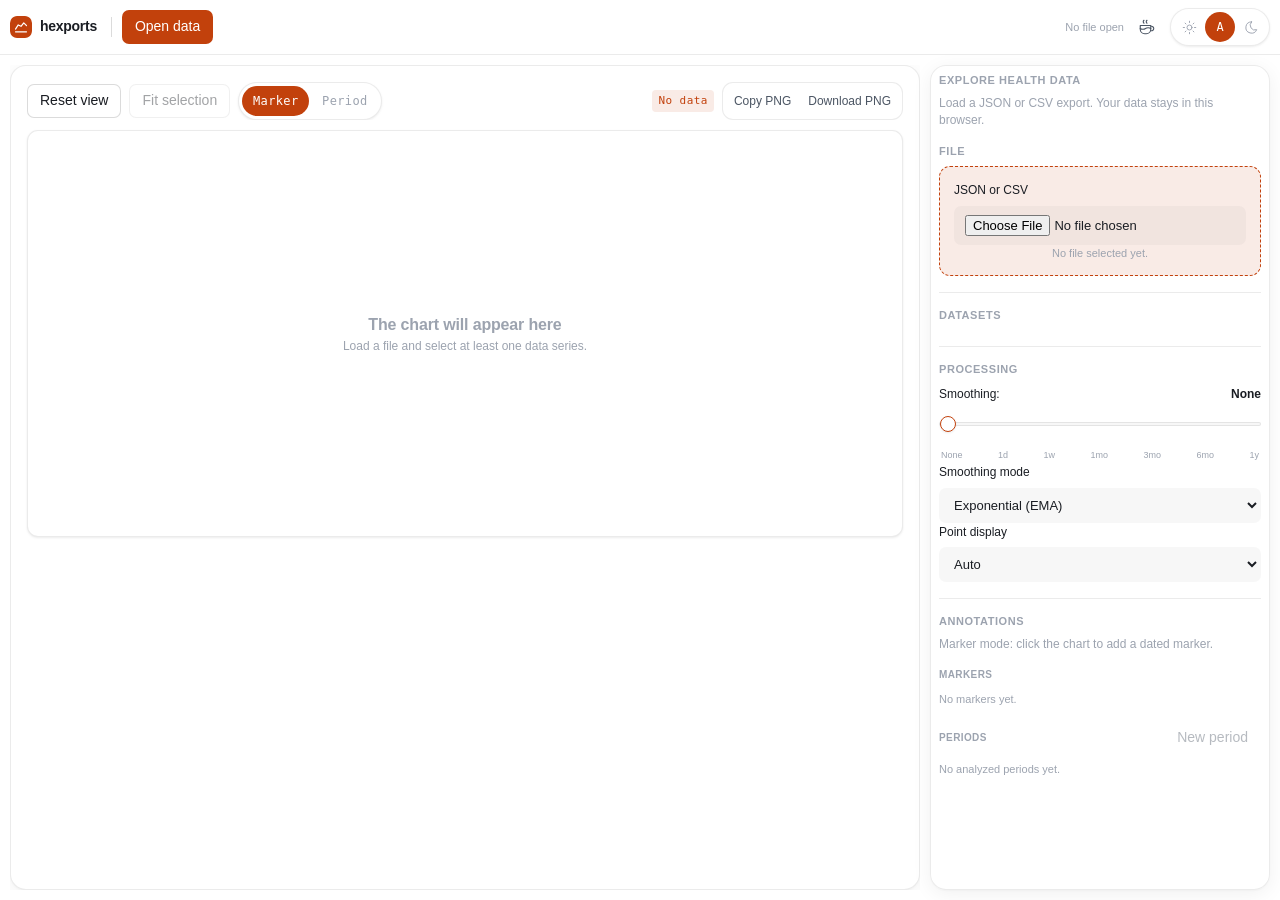
==== commit c9b50e6a: "feat: add workout imports and period analysis" ====
--- a/index.html
+++ b/index.html
@@ -16,885 +16,10 @@
       else if (t === 'dark') document.documentElement.classList.add('theme-dark');
     })();
   </script>
-  <link rel="preconnect" href="https://fonts.googleapis.com">
-  <link rel="preconnect" href="https://fonts.gstatic.com" crossorigin>
-  <link rel="stylesheet"
-    href="https://fonts.googleapis.com/css2?family=Inter:wght@400;500;600&amp;family=JetBrains+Mono:wght@400;500&amp;family=Outfit:wght@400;500;600&amp;display=swap">
   <link rel="stylesheet" href="gramofdesign/gramof.css">
   <link rel="icon" href="gramofdesign/marks/hexports.svg" type="image/svg+xml">
   <script defer src="gramofdesign/theme.js"></script>
-  <style>
-    * {
-      box-sizing: border-box;
-      -webkit-font-smoothing: antialiased;
-      -moz-osx-font-smoothing: grayscale;
-    }
-
-    body {
-      margin: 0;
-      font-family: -apple-system, BlinkMacSystemFont, "Inter", "Segoe UI", sans-serif;
-      font-size: 13px;
-      color: var(--text);
-      background: var(--page);
-      min-height: 100dvh;
-      display: flex;
-      flex-direction: column;
-    }
-
-    .shell {
-      flex: 1;
-      width: 100%;
-      max-width: 1400px;
-      margin: 0 auto;
-      padding: 12px;
-      display: flex;
-      flex-direction: column;
-      gap: 12px;
-    }
-
-    .panel {
-      background: var(--glass);
-      border: 1px solid var(--line);
-      border-radius: var(--radius-lg);
-      box-shadow: var(--shadow-md);
-      backdrop-filter: blur(var(--blur-panel));
-      -webkit-backdrop-filter: blur(var(--blur-panel));
-    }
-
-    .sidebar {
-      padding: 16px;
-      order: 2;
-    }
-
-    .content {
-      padding: 0;
-      order: 1;
-      background: transparent;
-      border: 0;
-      box-shadow: none;
-      backdrop-filter: none;
-      -webkit-backdrop-filter: none;
-    }
-
-    h1,
-    h2,
-    h3 {
-      margin: 0;
-      font-weight: 600;
-      letter-spacing: -0.01em;
-    }
-
-    h1 {
-      font-size: 18px;
-      line-height: 1.2;
-      margin-bottom: 4px;
-    }
-
-    h2 {
-      font-size: 11px;
-      font-weight: 600;
-      text-transform: uppercase;
-      letter-spacing: 0.05em;
-      color: var(--text-muted);
-      margin-bottom: 8px;
-    }
-
-    p {
-      margin: 0;
-      color: var(--text-muted);
-      font-size: 12px;
-      line-height: 1.4;
-    }
-
-    .stack {
-      display: flex;
-      flex-direction: column;
-      gap: 16px;
-      margin-top: 16px;
-    }
-
-    .section {
-      padding-top: 16px;
-      border-top: 1px solid var(--line);
-    }
-
-    .section:first-child {
-      border-top: 0;
-      padding-top: 0;
-    }
-
-    .dropzone {
-      border: 1px dashed var(--accent);
-      border-radius: var(--radius-md);
-      padding: 14px;
-      text-align: center;
-      background: var(--accent-soft);
-      transition: all 0.2s cubic-bezier(0.16, 1, 0.3, 1);
-      cursor: pointer;
-    }
-
-    .dropzone:hover {
-      background: color-mix(in srgb, var(--accent) 12%, transparent);
-    }
-
-    .dropzone.over {
-      border-color: var(--accent);
-      background: color-mix(in srgb, var(--accent) 14%, transparent);
-    }
-
-    input[type="file"],
-    select,
-    input[type="date"],
-    input[type="text"],
-    input[type="number"],
-    textarea {
-      width: 100%;
-      border: 1px solid transparent;
-      background: var(--surface-sunk);
-      color: var(--text);
-      border-radius: var(--radius-sm);
-      padding: 8px 10px;
-      font: inherit;
-      font-size: 13px;
-      transition: all 0.15s;
-    }
-
-    input:focus,
-    select:focus,
-    textarea:focus,
-    input:hover,
-    select:hover,
-    textarea:hover {
-      background: var(--surface);
-      border-color: var(--line-strong);
-      box-shadow: var(--shadow-md);
-    }
-
-    input:focus,
-    select:focus,
-    textarea:focus {
-      outline: none;
-      border-color: var(--accent);
-      box-shadow: var(--shadow-sm);
-    }
-
-    input[type="range"] {
-      width: 100%;
-      accent-color: var(--accent);
-    }
-
-    .smooth-ticks {
-      display: flex;
-      justify-content: space-between;
-      font-size: 9px;
-      color: var(--text-muted);
-      padding: 0 2px;
-      margin-top: 4px;
-    }
-
-    label {
-      display: flex;
-      flex-direction: column;
-      gap: 6px;
-      font-size: 12px;
-      font-weight: 500;
-      color: var(--text);
-    }
-
-    label span {
-      display: flex;
-      justify-content: space-between;
-    }
-
-    .hint {
-      font-size: 11px;
-      font-weight: 400;
-      color: var(--text-muted);
-    }
-
-    .meta-kv {
-      display: grid;
-      grid-template-columns: auto 1fr;
-      gap: 1px 10px;
-      font-size: 11px;
-      margin: 6px 0 8px;
-    }
-
-    .meta-kv .hint {
-      line-height: 1.7;
-    }
-
-    .series-list,
-    .marker-list,
-    .stats {
-      display: grid;
-      gap: 8px;
-    }
-
-    .series-item,
-    .marker-item {
-      border: 1px solid var(--line);
-      border-radius: var(--radius-md);
-      background: var(--surface);
-      padding: 12px;
-      transition: all 0.2s cubic-bezier(0.16, 1, 0.3, 1);
-    }
-
-    .series-item:hover,
-    .marker-item:hover {
-      box-shadow: var(--shadow-hover);
-      border-color: var(--line-strong);
-    }
-
-    .series-item {
-      display: grid;
-      gap: 10px;
-    }
-
-    .series-top,
-    .marker-top {
-      display: flex;
-      justify-content: space-between;
-      gap: 8px;
-      align-items: center;
-    }
-
-    .chip {
-      display: inline-flex;
-      align-items: center;
-      gap: 6px;
-      border-radius: var(--radius-sm);
-      padding: 4px 8px;
-      background: var(--surface-sunk);
-      font-size: 11px;
-      font-weight: 500;
-      color: var(--text);
-    }
-
-    .color-dot {
-      width: 10px;
-      height: 10px;
-      border-radius: var(--radius-pill);
-      display: inline-block;
-      flex: none;
-    }
-
-    .chart-card {
-      position: relative;
-      border-radius: var(--radius-lg);
-      background: var(--surface);
-      border: 1px solid var(--line);
-      padding: 12px;
-      box-shadow: var(--shadow-md);
-    }
-
-    .toolbar {
-      display: flex;
-      flex-wrap: wrap;
-      gap: 10px;
-      justify-content: space-between;
-      margin-bottom: 12px;
-      align-items: center;
-    }
-
-    .toolbar-group {
-      display: flex;
-      flex-wrap: wrap;
-      gap: 8px;
-      align-items: center;
-    }
-
-    .canvas-wrap {
-      position: relative;
-      border-radius: var(--radius-md);
-      background: var(--surface);
-      border: 1px solid var(--line);
-      box-shadow: var(--shadow-sm);
-      min-height: clamp(280px, 45dvh, 500px);
-      overflow: hidden;
-    }
-
-    canvas {
-      display: block;
-      width: 100%;
-      height: clamp(280px, 45dvh, 500px);
-      cursor: grab;
-      touch-action: none;
-    }
-
-    canvas.dragging {
-      cursor: grabbing;
-    }
-
-    .overlay {
-      position: absolute;
-      inset: 0;
-      pointer-events: none;
-      display: flex;
-      align-items: flex-start;
-      justify-content: flex-start;
-      padding: 16px;
-    }
-
-    .tooltip {
-      background: var(--tooltip-bg);
-      color: var(--tooltip-text);
-      border-radius: var(--radius-sm);
-      padding: 8px 10px;
-      min-width: 160px;
-      box-shadow: var(--shadow-hover);
-      backdrop-filter: blur(var(--blur-panel));
-      -webkit-backdrop-filter: blur(var(--blur-panel));
-      opacity: 0;
-      transform: translateY(4px);
-      transition: opacity 120ms ease, transform 120ms ease;
-      font-size: 11px;
-      line-height: 1.6;
-      pointer-events: none;
-    }
-
-    .tooltip.visible {
-      opacity: 1;
-      transform: translateY(0);
-    }
-
-    .empty {
-      position: absolute;
-      inset: 0;
-      display: grid;
-      place-items: center;
-      text-align: center;
-      color: var(--text-muted);
-      padding: 24px;
-    }
-
-    .inline {
-      display: flex;
-      gap: 10px;
-      align-items: center;
-    }
-
-    .inline>* {
-      flex: 1;
-    }
-
-    .marker-list button {
-      width: auto;
-      justify-self: start;
-    }
-
-    .series-controls {
-      display: grid;
-      gap: 10px;
-    }
-
-    .series-grid {
-      display: grid;
-      grid-template-columns: 1fr;
-      gap: 10px;
-      margin-top: 6px;
-    }
-
-    .series-grid input[type="range"] {
-      margin: 0;
-    }
-
-    .series-control-row,
-    .series-width-row {
-      display: flex;
-      justify-content: space-between;
-      gap: 10px;
-      align-items: center;
-    }
-
-    .series-width {
-      display: grid;
-      gap: 8px;
-    }
-
-    .palette {
-      display: grid;
-      grid-template-columns: repeat(8, 18px);
-      justify-content: start;
-      gap: 6px;
-    }
-
-    .palette-block {
-      display: grid;
-      gap: 8px;
-    }
-
-    .swatch {
-      width: 18px;
-      height: 18px;
-      border-radius: var(--radius-pill);
-      border: 2px solid transparent;
-      padding: 0;
-      min-width: 18px;
-      background: transparent;
-      box-shadow: none;
-      display: inline-grid;
-      place-items: center;
-    }
-
-    .swatch.selected {
-      border-color: var(--text);
-      transform: scale(1.15);
-      z-index: 1;
-    }
-
-    .swatch span {
-      display: block;
-      width: 100%;
-      height: 100%;
-      background: var(--swatch-color);
-      border-radius: var(--radius-pill);
-    }
-
-    .marker-item {
-      display: grid;
-      gap: 4px;
-    }
-
-    .unit-badge {
-      font-size: 10px;
-      padding: 2px 6px;
-      border-radius: var(--radius-sm);
-      background: var(--accent-soft);
-      color: var(--text-muted);
-    }
-
-    .marker-list {
-      margin-top: 8px;
-    }
-
-    .marker-help {
-      margin-bottom: var(--space-2);
-    }
-
-    .agg-section {
-      margin-top: 20px;
-      display: none;
-    }
-
-    .agg-section.visible {
-      display: block;
-    }
-
-    .agg-header {
-      display: flex;
-      justify-content: flex-end;
-      margin-bottom: 10px;
-    }
-
-    .agg-wrap {
-      overflow-x: auto;
-      border-radius: var(--radius-md);
-      border: 1px solid var(--line);
-      max-height: 340px;
-      overflow-y: auto;
-    }
-
-    .agg-wrap table {
-      width: 100%;
-      border-collapse: collapse;
-      font-size: 12px;
-    }
-
-    .agg-wrap thead th {
-      text-align: right;
-      padding: 8px 12px;
-      color: var(--text-muted);
-      font-weight: 600;
-      font-size: 10px;
-      text-transform: uppercase;
-      letter-spacing: 0.04em;
-      border-bottom: 1px solid var(--line);
-      background: var(--surface);
-      position: sticky;
-      top: 0;
-      z-index: 1;
-      white-space: nowrap;
-    }
-
-    .agg-wrap thead th:first-child {
-      text-align: left;
-    }
-
-    .agg-wrap td {
-      padding: 6px 12px;
-      border-bottom: 1px solid var(--line);
-      color: var(--text);
-      font-variant-numeric: tabular-nums;
-      text-align: right;
-      white-space: nowrap;
-    }
-
-    .agg-wrap tr:last-child td {
-      border-bottom: none;
-    }
-
-    .agg-wrap tr:hover td {
-      background: color-mix(in srgb, var(--accent) 5%, transparent);
-    }
-
-    .agg-wrap td:first-child {
-      text-align: left;
-      font-weight: 500;
-      color: var(--text-muted);
-    }
-
-    /* Slot items */
-    .slot-item {
-      border: 1px solid var(--line);
-      border-radius: var(--radius-md);
-      padding: 10px;
-      background: var(--surface);
-      margin-bottom: 8px;
-    }
-
-    .slot-item:last-of-type {
-      margin-bottom: 0;
-    }
-
-    .slot-header {
-      display: flex;
-      align-items: center;
-      gap: 6px;
-      margin-bottom: 8px;
-    }
-
-    .slot-axis-label {
-      font-size: 9px;
-      font-weight: 700;
-      text-transform: uppercase;
-      letter-spacing: 0.06em;
-      color: var(--text-muted);
-      white-space: nowrap;
-      flex: none;
-      padding: 2px 5px;
-      background: var(--surface-sunk);
-      border-radius: var(--radius-xs);
-    }
-
-    .slot-header select {
-      flex: 1;
-      min-width: 0;
-      font-size: 12px;
-      padding: 5px 8px;
-    }
-
-    .slot-remove-btn {
-      flex: none;
-      padding: 4px 8px;
-      font-size: 13px;
-      line-height: 1;
-    }
-
-    /* Marker popup — inside canvas-wrap but uses position:absolute */
-    .marker-popup-wrap {
-      position: absolute;
-      inset: 0;
-      pointer-events: none;
-      z-index: 10;
-    }
-
-    .marker-popup {
-      position: absolute;
-      pointer-events: all;
-      background: var(--surface);
-      border: 1px solid var(--line-strong);
-      border-radius: var(--radius-md);
-      padding: 12px;
-      width: 220px;
-      box-shadow: var(--shadow-hover);
-      display: none;
-      z-index: 20;
-    }
-
-    .marker-popup.visible {
-      display: block;
-    }
-
-    .marker-popup-header {
-      display: flex;
-      justify-content: space-between;
-      align-items: center;
-      margin-bottom: 10px;
-    }
-
-    .marker-popup-header strong {
-      font-size: 12px;
-    }
-
-    .marker-popup-form {
-      display: grid;
-      gap: 8px;
-    }
-
-    .marker-popup-form label {
-      gap: 4px;
-    }
-
-    .popup-buttons {
-      display: flex;
-      gap: 6px;
-      margin-top: 4px;
-    }
-
-    .popup-buttons button:first-child {
-      flex: 1;
-    }
-
-    @media (min-width: 1080px) {
-      .shell {
-        flex-direction: row;
-        gap: 20px;
-        align-items: flex-start;
-      }
-
-      .sidebar {
-        flex: 0 0 300px;
-        position: sticky;
-        top: 24px;
-        max-height: calc(100dvh - 48px);
-        overflow-y: auto;
-        padding: 20px;
-      }
-
-      .content {
-        flex: 1;
-        min-width: 0;
-      }
-
-      .chart-card {
-        padding: 20px;
-      }
-    }
-
-    @media (max-width: 1079px) {
-      .shell {
-        padding: 12px;
-        gap: 12px;
-      }
-
-      .sidebar {
-        padding: 16px;
-      }
-
-      .chart-card {
-        padding: 12px;
-        border-radius: var(--radius-lg);
-      }
-
-      canvas,
-      .empty,
-      .canvas-wrap {
-        min-height: 280px;
-        height: 40dvh;
-      }
-    }
-
-    /* Donation Widget */
-    .kofi-floater {
-      position: fixed;
-      bottom: 24px;
-      right: 24px;
-      width: 52px;
-      height: 52px;
-      background: var(--glass);
-      backdrop-filter: blur(var(--blur-panel));
-      -webkit-backdrop-filter: blur(var(--blur-panel));
-      border: 1px solid var(--line);
-      border-radius: var(--radius-pill);
-      box-shadow: var(--shadow-md);
-      display: flex;
-      align-items: center;
-      justify-content: center;
-      cursor: pointer;
-      z-index: 10000;
-      transition: all 0.2s cubic-bezier(0.16, 1, 0.3, 1);
-      color: var(--text-muted);
-    }
-
-    .kofi-floater:hover {
-      transform: scale(1.08) translateY(-2px);
-      box-shadow: var(--shadow-hover);
-      color: var(--accent);
-      border-color: var(--accent);
-    }
-
-    .kofi-floater svg {
-      width: 28px;
-      height: 28px;
-    }
-
-    .kofi-panel {
-      position: fixed;
-      bottom: 84px;
-      right: 24px;
-      width: 400px;
-      height: 660px;
-      max-width: calc(100vw - 48px);
-      max-height: calc(100vh - 120px);
-      background: var(--glass);
-      backdrop-filter: blur(var(--blur-panel));
-      -webkit-backdrop-filter: blur(var(--blur-panel));
-      border: 1px solid var(--line-strong);
-      border-radius: var(--radius-lg);
-      box-shadow: var(--shadow-hover);
-      z-index: 9999;
-      overflow: hidden;
-      animation: kofiAppear 0.3s cubic-bezier(0.16, 1, 0.3, 1);
-    }
-
-    .kofi-frame {
-      width: 100%;
-      padding: 0;
-      background: transparent;
-      border: 0;
-    }
-
-    @keyframes kofiAppear {
-      from { opacity: 0; transform: translateY(20px) scale(0.98); }
-      to { opacity: 1; transform: translateY(0) scale(1); }
-    }
-
-    .kofi-floater.hidden, .kofi-panel.hidden { display: none; }
-
-    .brand-icon {
-      width: 22px;
-      height: 22px;
-      border-radius: var(--radius-sm);
-    }
-
-    #sourceName {
-      max-width: 260px;
-      overflow: hidden;
-      text-overflow: ellipsis;
-      white-space: nowrap;
-    }
-
-    .workspace {
-      min-height: 0;
-    }
-
-    .stage {
-      overflow-y: auto;
-    }
-
-    .chart-card {
-      min-height: 100%;
-      padding: var(--space-4);
-    }
-
-    .toolbar {
-      min-height: 32px;
-      margin-bottom: var(--space-3);
-    }
-
-    .toolbar-group {
-      flex-wrap: nowrap;
-    }
-
-    .add-dataset {
-      width: 100%;
-      margin-top: var(--space-2);
-    }
-
-    .add-dataset[hidden] {
-      display: none;
-    }
-
-    .tooltip {
-      border: 1px solid var(--tooltip-line);
-    }
-
-    .tooltip-date {
-      margin-bottom: var(--space-1);
-      opacity: 0.7;
-    }
-
-    .series-color-dot {
-      display: inline-block;
-      width: 8px;
-      height: 8px;
-      margin-right: 5px;
-      vertical-align: middle;
-      background: var(--series-color);
-      border-radius: var(--radius-pill);
-    }
-
-    .table-color-dot {
-      width: 7px;
-      height: 7px;
-      margin-right: var(--space-1);
-    }
-
-    .mobile-readout {
-      display: none;
-      margin-top: var(--space-2);
-      padding: var(--space-3);
-      color: var(--text-secondary);
-      font-size: var(--text-sm);
-      line-height: 1.5;
-    }
-
-    @media (max-width: 900px) {
-      .chart-card {
-        min-height: auto;
-      }
-    }
-
-    @media (max-width: 640px) {
-      .appbar__sep,
-      #sourceName {
-        display: none;
-      }
-
-      .chart-card {
-        padding: var(--space-2);
-      }
-
-      .toolbar {
-        flex-wrap: nowrap;
-        margin-inline: calc(-1 * var(--space-2));
-        padding-inline: var(--space-2);
-      }
-
-      .tooltip {
-        display: none;
-      }
-
-      .mobile-readout {
-        display: block;
-      }
-
-      .kofi-floater {
-        right: var(--space-3);
-        bottom: calc(var(--space-3) + env(safe-area-inset-bottom));
-      }
-
-      .kofi-panel {
-        right: var(--space-3);
-        bottom: calc(76px + env(safe-area-inset-bottom));
-        max-width: calc(100vw - 2 * var(--space-3));
-      }
-    }
-
-    @media (hover: none) and (pointer: coarse) {
-      .palette {
-        grid-template-columns: repeat(8, 44px);
-        overflow-x: auto;
-      }
-
-      .swatch {
-        width: 44px;
-        height: 44px;
-        padding: 10px;
-      }
-    }
-  </style>
+  <link rel="stylesheet" href="hexports.css">
 </head>
 
 <body class="app">
@@ -907,6 +32,14 @@
     <button class="btn btn--primary" id="openDataButton" type="button">Open data</button>
     <span class="appbar__spacer"></span>
     <span class="hint hide-narrow" id="sourceName">No file open</span>
+    <button type="button" id="kofi-floater" class="btn btn--quiet btn--icon kofi-trigger"
+      title="Support my work" aria-label="Support my work">
+      <svg class="icon" viewBox="0 0 24 24" aria-hidden="true">
+        <path d="M3 14c.83 .642 2.077 1.017 3.5 1c1.423 .017 2.67 -.358 3.5 -1c.83 -.642 2.077 -1.017 3.5 -1c1.423 -.017 2.67 .358 3.5 1"></path>
+        <path d="M8 3a2.4 2.4 0 0 0 -1 2a2.4 2.4 0 0 0 1 2M12 3a2.4 2.4 0 0 0 -1 2a2.4 2.4 0 0 0 1 2"></path>
+        <path d="M3 10h14v5a6 6 0 0 1 -6 6H9a6 6 0 0 1 -6 -6v-5zM16.746 16.726a3 3 0 1 0 .252 -5.555"></path>
+      </svg>
+    </button>
     <div class="segmented segmented--icon" role="group" aria-label="Color theme" data-theme-switch>
       <button class="segmented__btn" type="button" data-theme="light" aria-label="Light" title="Light"
         aria-pressed="false">
@@ -935,6 +68,12 @@
           <div class="toolbar-group">
             <button id="resetViewButton" type="button" class="btn">Reset view</button>
             <button id="fitSelectionButton" type="button" class="btn" disabled>Fit selection</button>
+            <div class="segmented annotation-mode" role="group" aria-label="Chart annotation mode">
+              <button type="button" class="segmented__btn is-active" id="markerModeButton"
+                aria-pressed="true">Marker</button>
+              <button type="button" class="segmented__btn" id="rangeModeButton"
+                aria-pressed="false">Period</button>
+            </div>
           </div>
           <div class="toolbar-group">
             <span class="tag" id="summaryChip">No data</span>
@@ -946,7 +85,9 @@
         </div>
 
         <div class="canvas-wrap" id="canvasWrap">
-          <canvas id="chartCanvas"></canvas>
+          <canvas id="chartCanvas" role="img" tabindex="0" aria-label="Interactive time-series chart"
+            aria-describedby="chartDescription"></canvas>
+          <p class="sr-only" id="chartDescription">Load a file and select a data series to explore the chart.</p>
           <div class="overlay">
             <div class="tooltip" id="tooltip"></div>
           </div>
@@ -986,6 +127,41 @@
             <div class="popup-buttons">
               <button type="button" class="btn btn--primary" id="popupMarkerSave">Add Marker</button>
               <button type="button" class="btn" id="popupMarkerCancel">Cancel</button>
+            </div>
+          </div>
+        </div>
+
+        <div class="marker-popup range-popup solid" id="rangePopup">
+          <div class="marker-popup-header">
+            <strong>Analyze Period</strong>
+            <button type="button" class="btn btn--quiet btn--icon" id="rangePopupClose" aria-label="Close">
+              <svg class="icon" viewBox="0 0 24 24" aria-hidden="true">
+                <path d="M18 6l-12 12M6 6l12 12"></path>
+              </svg>
+            </button>
+          </div>
+          <div class="marker-popup-form">
+            <div class="inline">
+              <label>
+                <span>From</span>
+                <input type="date" id="rangeStartDate">
+              </label>
+              <label>
+                <span>To</span>
+                <input type="date" id="rangeEndDate">
+              </label>
+            </div>
+            <label>
+              <span>Label</span>
+              <input type="text" id="rangeLabel" placeholder="e.g. recovery block">
+            </label>
+            <div class="palette-block">
+              <span class="hint">Color</span>
+              <div id="rangePalette" class="palette"></div>
+            </div>
+            <div class="popup-buttons">
+              <button type="button" class="btn btn--primary" id="rangePopupSave">Analyze Period</button>
+              <button type="button" class="btn" id="rangePopupCancel">Cancel</button>
             </div>
           </div>
         </div>
@@ -1051,1608 +227,27 @@
         </section>
 
         <section class="section">
-          <h2>Date Markers</h2>
-          <p class="marker-help">Click on the chart to add a marker.</p>
+          <h2>Annotations</h2>
+          <p class="marker-help" id="annotationHelp">Marker mode: click the chart to add a dated marker.</p>
+          <div class="annotation-list-heading"><span>Markers</span></div>
           <div class="marker-list" id="markerList"></div>
+          <div class="annotation-list-heading">
+            <span>Periods</span>
+            <button type="button" class="btn btn--quiet" id="addRangeButton" disabled>New period</button>
+          </div>
+          <div class="range-list" id="rangeList"></div>
         </section>
       </div>
     </aside>
   </div>
   <div id="toast" class="toast" role="status" aria-live="polite"></div>
 
-  <script>
-    const HEALTH_EXPORTER_NAMES = {
-      activeCalories: { label: "Active Calories", unitLabel: "kcal", kind: "activity" },
-      basalCalories: { label: "Basal Calories", unitLabel: "kcal", kind: "activity" },
-      bmi: { label: "BMI", unitLabel: "count", kind: "body" },
-      bodyFat: { label: "Body Fat", unitLabel: "%", kind: "body" },
-      exerciseMinutes: { label: "Exercise Minutes", unitLabel: "min", kind: "activity" },
-      flightsClimbed: { label: "Flights Climbed", unitLabel: "count", kind: "activity" },
-      heartRateVariability: { label: "Heart Rate Variability", unitLabel: "ms", kind: "vitals" },
-      leanBodyMass: { label: "Lean Body Mass", unitLabel: "kg", kind: "body" },
-      oxygenSaturation: { label: "Oxygen Saturation", unitLabel: "%", kind: "vitals" },
-      respiratoryRate: { label: "Respiratory Rate", unitLabel: "breaths/min", kind: "vitals" },
-      restingHeartRate: { label: "Resting Heart Rate", unitLabel: "bpm", kind: "vitals" },
-      sleepTime: { label: "Sleep Time", unitLabel: "min", kind: "recovery" },
-      stepCount: { label: "Step Count", unitLabel: "count", kind: "activity" },
-      vo2Max: { label: "VO2 Max", unitLabel: "mL/kg/min", kind: "fitness" },
-      walkingDistance: { label: "Walking Distance", unitLabel: "m", kind: "activity" },
-      walkingHeartRate: { label: "Walking Heart Rate", unitLabel: "bpm", kind: "vitals" },
-      weight: { label: "Weight", unitLabel: "kg", kind: "body" },
-      wristTemperature: { label: "Wrist Temperature", unitLabel: "°C", kind: "vitals" }
-    };
-
-    const PALETTE_TOKENS = [
-      "--palette-blue", "--palette-cyan", "--palette-teal", "--palette-green",
-      "--palette-lime", "--palette-yellow", "--palette-orange", "--palette-red",
-      "--palette-pink", "--palette-fuchsia", "--palette-purple", "--palette-violet",
-      "--palette-indigo", "--palette-sky", "--palette-slate", "--palette-brown"
-    ];
-
-    const SMOOTH_LEVELS = [0, 1, 7, 30, 90, 182, 365];
-    const SMOOTH_LABELS = ["None", "1d", "1w", "1mo", "3mo", "6mo", "1y"];
-
-    // chartSlots: [{id, datasetId, selectedSeries: Set}]
-    // slot index 0 = left axis, slot index 1 = right axis
-    const state = {
-      sourceName: "",
-      datasets: [],
-      chartSlots: [],
-      smoothingWindow: 0,
-      smoothingMode: "ema",
-      pointMode: "auto",
-      markers: [],
-      markerDraftColor: "",
-      aggregationPeriod: "month",
-      chart: {
-        viewMinX: null,
-        viewMaxX: null,
-        hover: null,
-        pointerDownAt: null,
-        isDragging: false,
-        fullMinX: null,
-        fullMaxX: null,
-        gestureScale: null,
-        hoveredMarkerId: null
-      }
-    };
-
-    const elements = {
-      openDataButton: document.getElementById("openDataButton"),
-      sourceName: document.getElementById("sourceName"),
-      dropzone: document.getElementById("dropzone"),
-      fileInput: document.getElementById("fileInput"),
-      fileStatus: document.getElementById("fileStatus"),
-      slotsList: document.getElementById("slotsList"),
-      addSlotButton: document.getElementById("addSlotButton"),
-      smoothingRange: document.getElementById("smoothingRange"),
-      smoothingLabel: document.getElementById("smoothingLabel"),
-      smoothingMode: document.getElementById("smoothingMode"),
-      pointMode: document.getElementById("pointMode"),
-      markerList: document.getElementById("markerList"),
-      markerPopup: document.getElementById("markerPopup"),
-      markerPopupClose: document.getElementById("markerPopupClose"),
-      popupMarkerDate: document.getElementById("popupMarkerDate"),
-      popupMarkerLabel: document.getElementById("popupMarkerLabel"),
-      popupMarkerPalette: document.getElementById("popupMarkerPalette"),
-      popupMarkerSave: document.getElementById("popupMarkerSave"),
-      popupMarkerCancel: document.getElementById("popupMarkerCancel"),
-      resetViewButton: document.getElementById("resetViewButton"),
-      fitSelectionButton: document.getElementById("fitSelectionButton"),
-      copyPngButton: document.getElementById("copyPngButton"),
-      exportPngButton: document.getElementById("exportPngButton"),
-      summaryChip: document.getElementById("summaryChip"),
-      canvasWrap: document.getElementById("canvasWrap"),
-      chartCard: document.querySelector(".chart-card"),
-      emptyState: document.getElementById("emptyState"),
-      chartCanvas: document.getElementById("chartCanvas"),
-      tooltip: document.getElementById("tooltip"),
-      mobileReadout: document.getElementById("mobileReadout"),
-      aggSection: document.getElementById("aggSection"),
-      aggTable: document.getElementById("aggTable"),
-      aggMonthBtn: document.getElementById("aggMonthBtn"),
-      aggYearBtn: document.getElementById("aggYearBtn")
-    };
-
-    const ctx = elements.chartCanvas.getContext("2d");
-
-    function uid() {
-      return crypto.randomUUID ? crypto.randomUUID() : String(Date.now() + Math.random());
-    }
-
-    function init() {
-      state.markerDraftColor = getColorPool()[0];
-      const d = new Date();
-      elements.popupMarkerDate.value = `${d.getFullYear()}-${String(d.getMonth() + 1).padStart(2, "0")}-${String(d.getDate()).padStart(2, "0")}`;
-      bindEvents();
-      resizeCanvas();
-      renderAll();
-      window.addEventListener("resize", () => {
-        resizeCanvas();
-        drawChart();
-      });
-      watchThemeChanges();
-    }
-
-    function bindEvents() {
-      elements.openDataButton.addEventListener("click", () => elements.fileInput.click());
-
-      elements.fileInput.addEventListener("change", async (event) => {
-        const [file] = event.target.files || [];
-        if (!file) return;
-        state.sourceName = file.name;
-        elements.fileStatus.textContent = `Loaded: ${file.name}`;
-        const text = await file.text();
-        loadSource(file.name, text);
-      });
-
-      const dz = elements.dropzone;
-      dz.addEventListener("dragenter", (e) => { e.preventDefault(); dz.classList.add("over"); });
-      dz.addEventListener("dragover", (e) => { e.preventDefault(); dz.classList.add("over"); });
-      dz.addEventListener("dragleave", (e) => { if (!dz.contains(e.relatedTarget)) dz.classList.remove("over"); });
-      dz.addEventListener("drop", async (e) => {
-        e.preventDefault();
-        dz.classList.remove("over");
-        const [file] = e.dataTransfer.files;
-        if (!file) return;
-        state.sourceName = file.name;
-        elements.fileStatus.textContent = `Loaded: ${file.name}`;
-        const text = await file.text();
-        loadSource(file.name, text);
-      });
-
-      elements.smoothingRange.addEventListener("input", () => {
-        const idx = Number(elements.smoothingRange.value);
-        state.smoothingWindow = SMOOTH_LEVELS[idx];
-        elements.smoothingLabel.textContent = SMOOTH_LABELS[idx];
-        drawChart();
-      });
-
-      elements.smoothingMode.addEventListener("change", () => {
-        state.smoothingMode = elements.smoothingMode.value;
-        renderAll();
-      });
-
-      elements.pointMode.addEventListener("change", () => {
-        state.pointMode = elements.pointMode.value;
-        drawChart();
-      });
-
-      elements.addSlotButton.addEventListener("click", handleAddSlot);
-
-      elements.aggMonthBtn.addEventListener("click", () => {
-        state.aggregationPeriod = "month";
-        elements.aggMonthBtn.classList.add("is-active");
-        elements.aggYearBtn.classList.remove("is-active");
-        renderAggregationTable();
-      });
-      elements.aggYearBtn.addEventListener("click", () => {
-        state.aggregationPeriod = "year";
-        elements.aggYearBtn.classList.add("is-active");
-        elements.aggMonthBtn.classList.remove("is-active");
-        renderAggregationTable();
-      });
-
-      elements.resetViewButton.addEventListener("click", () => {
-        resetChartView();
-        drawChart();
-      });
-      elements.fitSelectionButton.addEventListener("click", () => {
-        fitToVisibleSeries();
-        drawChart();
-      });
-      elements.copyPngButton.addEventListener("click", copyChartPng);
-      elements.exportPngButton.addEventListener("click", downloadChartPng);
-      if (!navigator.clipboard?.write || typeof ClipboardItem === "undefined") {
-        elements.copyPngButton.hidden = true;
-      }
-
-      elements.chartCanvas.addEventListener("wheel", handleWheel, { passive: false });
-      elements.chartCanvas.addEventListener("pointerdown", handlePointerDown);
-      elements.chartCanvas.addEventListener("pointermove", handlePointerMove);
-      elements.chartCanvas.addEventListener("pointerup", handlePointerUp);
-      elements.chartCanvas.addEventListener("pointercancel", handlePointerUpGlobal);
-      elements.chartCanvas.addEventListener("pointerleave", handlePointerLeave);
-      window.addEventListener("pointerup", handlePointerUpGlobal);
-
-      elements.chartCanvas.addEventListener("dblclick", () => {
-        resetChartView();
-        drawChart();
-      });
-      elements.chartCanvas.addEventListener("gesturestart", handleGestureStart);
-      elements.chartCanvas.addEventListener("gesturechange", handleGestureChange);
-      elements.chartCanvas.addEventListener("gestureend", handleGestureEnd);
-
-      // Marker popup
-      elements.markerPopupClose.addEventListener("click", hideMarkerPopup);
-      elements.popupMarkerCancel.addEventListener("click", hideMarkerPopup);
-      elements.popupMarkerSave.addEventListener("click", addMarkerFromPopup);
-
-      // Close popup on Escape
-      window.addEventListener("keydown", (e) => {
-        if (e.key === "Escape") hideMarkerPopup();
-      });
-    }
-
-    function watchThemeChanges() {
-      const media = window.matchMedia("(prefers-color-scheme: dark)");
-      const refreshTheme = () => {
-        const pool = getColorPool();
-        state.datasets.forEach((dataset) => {
-          dataset.series.forEach((series) => {
-            if (!series.customColor && series.colorIndex != null) {
-              series.color = pool[series.colorIndex % pool.length];
-            }
-          });
-        });
-        state.markerDraftColor = pool[0];
-        renderPopupPalette();
-        renderAll();
-      };
-      document.addEventListener("themechange", refreshTheme);
-      media.addEventListener("change", () => {
-        if (!localStorage.getItem("theme")) refreshTheme();
-      });
-    }
-
-    function resizeCanvas() {
-      const ratio = window.devicePixelRatio || 1;
-      const bounds = elements.canvasWrap.getBoundingClientRect();
-      const width = Math.max(320, Math.floor(bounds.width));
-      const height = Math.max(320, Math.floor(elements.chartCanvas.clientHeight || 520));
-      elements.chartCanvas.width = Math.floor(width * ratio);
-      elements.chartCanvas.height = Math.floor(height * ratio);
-      ctx.setTransform(ratio, 0, 0, ratio, 0, 0);
-    }
-
-    // ─── Color helpers ────────────────────────────────────────────────────────
-
-    function getColorPool() {
-      return PALETTE_TOKENS.map(getCssVariable);
-    }
-
-    function getUsedColorIndices(excludeSlotId) {
-      const indices = [];
-      state.chartSlots.forEach((slot) => {
-        if (slot.id === excludeSlotId) return;
-        const dataset = state.datasets.find((d) => d.id === slot.datasetId);
-        if (dataset) {
-          dataset.series.forEach((s) => {
-            if (s.colorIndex != null) indices.push(s.colorIndex);
-          });
-        }
-      });
-      return indices;
-    }
-
-    function pickNextColor(usedIndices) {
-      const pool = getColorPool();
-      const allIndices = pool.map((_, i) => i);
-      const unused = allIndices.filter((i) => !usedIndices.includes(i));
-      const source = unused.length > 0 ? unused : allIndices;
-      const idx = source[Math.floor(Math.random() * source.length)];
-      return { color: pool[idx], colorIndex: idx };
-    }
-
-    function assignColorsForSlot(slotId) {
-      const slot = state.chartSlots.find((s) => s.id === slotId);
-      if (!slot) return;
-      const dataset = state.datasets.find((d) => d.id === slot.datasetId);
-      if (!dataset) return;
-      const usedIndices = getUsedColorIndices(slotId);
-      dataset.series.forEach((series) => {
-        if (!series.customColor) {
-          const { color, colorIndex } = pickNextColor(usedIndices);
-          series.color = color;
-          series.colorIndex = colorIndex;
-          usedIndices.push(colorIndex);
-        }
-      });
-    }
-
-    // ─── Source loading ───────────────────────────────────────────────────────
-
-    function loadSource(fileName, text) {
-      try {
-        let datasets = [];
-        if (fileName.toLowerCase().endsWith(".json")) {
-          datasets = parseJsonDatasets(text);
-        } else if (fileName.toLowerCase().endsWith(".csv")) {
-          datasets = parseCsvDatasets(text, fileName);
-        }
-
-        state.datasets = datasets;
-        state.chartSlots = [];
-        elements.sourceName.textContent = fileName;
-
-        if (datasets.length) {
-          addSlotForDataset(datasets[0]);
-        }
-
-        resetChartView();
-        renderAll();
-
-        if (!datasets.length) {
-          elements.fileStatus.textContent = `Loaded: ${fileName}. No suitable time series were found.`;
-        }
-      } catch (error) {
-        state.datasets = [];
-        state.chartSlots = [];
-        elements.sourceName.textContent = "Could not open file";
-        resetChartView();
-        renderAll();
-        elements.fileStatus.textContent = `Could not parse ${fileName}: ${error.message}`;
-      }
-    }
-
-    function addSlotForDataset(dataset) {
-      if (!dataset || state.chartSlots.length >= 2) return null;
-      const slot = {
-        id: uid(),
-        datasetId: dataset.id,
-        selectedSeries: new Set(dataset.series.slice(0, 1).map((s) => s.key))
-      };
-      state.chartSlots.push(slot);
-      assignColorsForSlot(slot.id);
-      return slot;
-    }
-
-    function handleAddSlot() {
-      if (state.chartSlots.length >= 2 || !state.datasets.length) return;
-      const usedIds = state.chartSlots.map((s) => s.datasetId);
-      const candidate = state.datasets.find((d) => !usedIds.includes(d.id)) || state.datasets[0];
-      addSlotForDataset(candidate);
-      resetChartView();
-      renderAll();
-    }
-
-    function removeSlot(slotId) {
-      state.chartSlots = state.chartSlots.filter((s) => s.id !== slotId);
-      resetChartView();
-      renderAll();
-    }
-
-    function handleSlotDatasetChange(slotId, newDatasetId) {
-      const slot = state.chartSlots.find((s) => s.id === slotId);
-      if (!slot) return;
-      slot.datasetId = newDatasetId;
-      const dataset = state.datasets.find((d) => d.id === newDatasetId);
-      if (dataset) {
-        slot.selectedSeries = new Set(dataset.series.slice(0, 1).map((s) => s.key));
-        assignColorsForSlot(slotId);
-      }
-      resetChartView();
-      renderAll();
-    }
-
-    // ─── Parsing ──────────────────────────────────────────────────────────────
-
-    function parseJsonDatasets(text) {
-      const json = JSON.parse(text);
-      if (isAppleHealthExporterPayload(json)) {
-        return parseAppleHealthExporterDatasets(json);
-      }
-      const datasets = [];
-      function visit(node, path) {
-        if (Array.isArray(node)) {
-          const dataset = makeDatasetFromArray(node, path.join(".") || "root");
-          if (dataset) datasets.push(dataset);
-          return;
-        }
-        if (node && typeof node === "object") {
-          for (const [key, value] of Object.entries(node)) {
-            visit(value, path.concat(key));
-          }
-        }
-      }
-      visit(json, []);
-      return datasets;
-    }
-
-    function isAppleHealthExporterPayload(json) {
-      return Boolean(json && typeof json === "object" && json.exportInfo && Array.isArray(json.exportInfo.dataTypes));
-    }
-
-    function parseAppleHealthExporterDatasets(json) {
-      const dataTypes = json.exportInfo.dataTypes || [];
-      const sortedTypes = dataTypes
-        .filter((key) => Array.isArray(json[key]))
-        .sort((l, r) => {
-          const li = HEALTH_EXPORTER_NAMES[l]?.label || l;
-          const ri = HEALTH_EXPORTER_NAMES[r]?.label || r;
-          return li.localeCompare(ri);
-        });
-
-      return sortedTypes
-        .map((key) => {
-          const items = json[key];
-          if (!Array.isArray(items)) return null;
-          const points = items
-            .map((item) => {
-              const x = toTimestamp(item.date);
-              const value = toNumber(item.value);
-              if (!Number.isFinite(x) || !Number.isFinite(value)) return null;
-              return { x, rawDate: item.date, values: { value }, raw: item };
-            })
-            .filter(Boolean)
-            .sort((a, b) => a.x - b.x);
-
-          const metadata = HEALTH_EXPORTER_NAMES[key] || { label: humanizeKey(key), unitLabel: items[0]?.unit || "", kind: "other" };
-          const unit = items.find((item) => item && typeof item.unit === "string")?.unit || metadata.unitLabel || "";
-
-          return {
-            id: key,
-            key,
-            label: metadata.label,
-            sourceLabel: key,
-            dateField: "date",
-            unit,
-            kind: metadata.kind,
-            isAppleHealth: true,
-            series: [{ key: "value", label: metadata.label, shortLabel: "value", color: "", colorIndex: null, lineWidth: 1, customColor: false }],
-            points
-          };
-        })
-        .filter((d) => d && d.points.length);
-    }
-
-    function makeDatasetFromArray(items, label) {
-      if (!items.length || !items.every((item) => item && typeof item === "object" && !Array.isArray(item))) return null;
-      const fields = new Set();
-      items.forEach((item) => Object.keys(item).forEach((k) => fields.add(k)));
-      const keys = [...fields];
-      const dateField = keys.find((k) => items.some((item) => isValidDate(item[k])));
-      if (!dateField) return null;
-      const numericFields = keys.filter((k) => k !== dateField && items.some((item) => Number.isFinite(toNumber(item[k]))));
-      if (!numericFields.length) return null;
-
-      const series = numericFields.map((field) => ({
-        key: field, label: field, color: "", colorIndex: null, lineWidth: 1, customColor: false
-      }));
-
-      const points = items
-        .map((item) => {
-          const x = toTimestamp(item[dateField]);
-          if (!Number.isFinite(x)) return null;
-          const values = {};
-          for (const s of series) {
-            const v = toNumber(item[s.key]);
-            values[s.key] = Number.isFinite(v) ? v : null;
-          }
-          return { x, rawDate: item[dateField], values, raw: item };
-        })
-        .filter(Boolean)
-        .sort((a, b) => a.x - b.x);
-
-      if (!points.length) return null;
-      return { id: label, key: label, label, sourceLabel: label, dateField, unit: "", kind: "generic", isAppleHealth: false, series, points };
-    }
-
-    function parseCsvDatasets(text, label) {
-      const rows = csvToRows(text);
-      if (!rows.length) return [];
-      const headers = rows[0];
-      const dataRows = rows.slice(1).filter((row) => row.some((cell) => cell !== ""));
-      const dateField = headers.find((h, i) => dataRows.some((row) => isValidDate(row[i])));
-      if (!dateField) return [];
-      const dateIndex = headers.indexOf(dateField);
-      const numericFields = headers.filter((h, i) => i !== dateIndex && dataRows.some((row) => Number.isFinite(toNumber(row[i]))));
-      if (!numericFields.length) return [];
-
-      const series = numericFields.map((field) => ({
-        key: field, label: field, color: "", colorIndex: null, lineWidth: 1, customColor: false
-      }));
-
-      const points = dataRows
-        .map((row) => {
-          const x = toTimestamp(row[dateIndex]);
-          if (!Number.isFinite(x)) return null;
-          const values = {};
-          headers.forEach((h, i) => { values[h] = Number.isFinite(toNumber(row[i])) ? toNumber(row[i]) : null; });
-          return { x, rawDate: row[dateIndex], values, raw: Object.fromEntries(headers.map((h, i) => [h, row[i]])) };
-        })
-        .filter(Boolean)
-        .sort((a, b) => a.x - b.x);
-
-      return [{ id: label, key: label, label, sourceLabel: label, dateField, unit: "", kind: "csv", isAppleHealth: false, series, points }];
-    }
-
-    function csvToRows(text) {
-      const rows = [];
-      let row = [], cell = "", quote = false;
-      for (let i = 0; i < text.length; i++) {
-        const ch = text[i], nx = text[i + 1];
-        if (ch === '"') {
-          if (quote && nx === '"') { cell += '"'; i++; } else { quote = !quote; }
-        } else if (ch === "," && !quote) {
-          row.push(cell); cell = "";
-        } else if ((ch === "\n" || ch === "\r") && !quote) {
-          if (ch === "\r" && nx === "\n") i++;
-          row.push(cell); rows.push(row); row = []; cell = "";
-        } else {
-          cell += ch;
-        }
-      }
-      if (cell.length || row.length) { row.push(cell); rows.push(row); }
-      return rows;
-    }
-
-    // ─── Rendering ────────────────────────────────────────────────────────────
-
-    function renderAll() {
-      renderSlots();
-      renderMarkers();
-      renderAggregationTable();
-      updateSummaryChip();
-      updateToolbar();
-      drawChart();
-    }
-
-    function renderSlots() {
-      elements.slotsList.innerHTML = "";
-      state.chartSlots.forEach((slot, index) => {
-        elements.slotsList.append(buildSlotItem(slot, index));
-      });
-      const canAdd = state.chartSlots.length < 2 && state.datasets.length > 0;
-      elements.addSlotButton.hidden = !canAdd;
-    }
-
-    function buildSlotItem(slot, slotIndex) {
-      const dataset = state.datasets.find((d) => d.id === slot.datasetId);
-      const axisLabel = slotIndex === 0 ? "Left axis" : "Right axis";
-
-      const wrap = document.createElement("div");
-      wrap.className = "slot-item";
-
-      // Header
-      const header = document.createElement("div");
-      header.className = "slot-header";
-
-      const axisSpan = document.createElement("span");
-      axisSpan.className = "slot-axis-label";
-      axisSpan.textContent = axisLabel;
-      header.append(axisSpan);
-
-      const select = document.createElement("select");
-      select.className = "slot-dataset-select";
-      state.datasets.forEach((d) => {
-        const opt = document.createElement("option");
-        opt.value = d.id;
-        opt.textContent = `${d.label}${d.unit ? ` (${d.unit})` : ""}`;
-        opt.selected = d.id === slot.datasetId;
-        select.append(opt);
-      });
-      select.addEventListener("change", () => handleSlotDatasetChange(slot.id, select.value));
-      header.append(select);
-
-      const removeBtn = document.createElement("button");
-      removeBtn.type = "button";
-      removeBtn.className = "btn btn--quiet btn--danger btn--icon slot-remove-btn";
-      removeBtn.setAttribute("aria-label", `Remove ${axisLabel.toLowerCase()} dataset`);
-      removeBtn.innerHTML = '<svg class="icon" viewBox="0 0 24 24" aria-hidden="true"><path d="M18 6l-12 12M6 6l12 12"></path></svg>';
-      removeBtn.addEventListener("click", () => removeSlot(slot.id));
-      header.append(removeBtn);
-
-      wrap.append(header);
-
-      if (!dataset) return wrap;
-
-      // Compact meta
-      const first = dataset.points[0]?.x;
-      const last = dataset.points[dataset.points.length - 1]?.x;
-      if (first && last) {
-        const meta = document.createElement("div");
-        meta.className = "meta-kv";
-        meta.innerHTML = `
-          <span class="hint">Samples</span><span>${dataset.points.length.toLocaleString()}</span>
-          <span class="hint">Range</span><span>${escapeHtml(formatDateShort(first))} – ${escapeHtml(formatDateShort(last))}</span>
-        `;
-        wrap.append(meta);
-      }
-
-      // Series list
-      const seriesList = document.createElement("div");
-      seriesList.className = "series-list";
-      dataset.series.forEach((series) => {
-        seriesList.append(buildSeriesItem(slot, dataset, series));
-      });
-      wrap.append(seriesList);
-
-      return wrap;
-    }
-
-    function buildSeriesItem(slot, dataset, series) {
-      const item = document.createElement("div");
-      item.className = "series-item";
-
-      const checked = slot.selectedSeries.has(series.key);
-      const latestValue = getLatestValue(dataset, series.key);
-
-      item.innerHTML = `
-        <div class="series-top">
-          <span class="chip"><span class="color-dot" style="background:${series.color}"></span>${escapeHtml(series.shortLabel || series.label)}</span>
-          <input type="checkbox" ${checked ? "checked" : ""} data-series-key="${escapeHtml(series.key)}">
-        </div>
-        <div class="series-controls">
-          <div class="hint">Latest: ${latestValue ?? "no data"}${dataset.unit ? ` ${escapeHtml(dataset.unit)}` : ""}</div>
-          <div class="series-grid">
-            <div class="palette-block">
-              <div class="series-control-row">
-                <span class="hint">Color</span>
-                ${dataset.unit ? `<span class="unit-badge">${escapeHtml(dataset.unit)}</span>` : ""}
-              </div>
-              <div class="palette" data-palette-series="${escapeHtml(series.key)}"></div>
-            </div>
-            <label class="series-width">
-              <div class="series-width-row">
-                <span class="hint">Line width</span>
-                <span class="hint">${escapeHtml(round(series.lineWidth || 1))} px</span>
-              </div>
-              <input type="range" min="0.1" max="2" step="0.1" value="${escapeHtml(series.lineWidth || 1)}" data-width-series="${escapeHtml(series.key)}">
-            </label>
-          </div>
-        </div>
-      `;
-
-      const checkbox = item.querySelector("input[type=checkbox]");
-      checkbox.addEventListener("change", () => {
-        if (checkbox.checked) slot.selectedSeries.add(series.key);
-        else slot.selectedSeries.delete(series.key);
-        fitToVisibleSeries();
-        renderAll();
-      });
-
-      renderPaletteInto(item.querySelector(`[data-palette-series="${CSS.escape(series.key)}"]`), series.color, (color, colorIndex) => {
-        series.color = color;
-        series.colorIndex = colorIndex;
-        series.customColor = true;
-        renderAll();
-      });
-
-      const widthSlider = item.querySelector(`[data-width-series="${CSS.escape(series.key)}"]`);
-      const widthLabel = item.querySelector(".series-width-row").lastElementChild;
-      widthSlider.addEventListener("input", (e) => {
-        series.lineWidth = Number(e.target.value);
-        widthLabel.textContent = `${round(series.lineWidth)} px`;
-        drawChart();
-      });
-      widthSlider.addEventListener("change", () => renderAll());
-
-      return item;
-    }
-
-    function getLatestValue(dataset, key) {
-      for (let i = dataset.points.length - 1; i >= 0; i--) {
-        const v = dataset.points[i].values[key];
-        if (Number.isFinite(v)) return round(v);
-      }
-      return null;
-    }
-
-    function renderMarkers() {
-      elements.markerList.innerHTML = "";
-      if (!state.markers.length) {
-        const note = document.createElement("div");
-        note.className = "hint";
-        note.textContent = "No markers yet.";
-        elements.markerList.append(note);
-        return;
-      }
-      state.markers
-        .slice()
-        .sort((a, b) => a.x - b.x)
-        .forEach((marker) => {
-          const item = document.createElement("div");
-          item.className = "marker-item";
-          item.innerHTML = `
-            <div class="marker-top">
-              <span class="chip"><span class="color-dot" style="background:${marker.color}"></span>${escapeHtml(marker.label || "Untitled")}</span>
-              <button type="button" class="btn btn--quiet btn--danger">Delete</button>
-            </div>
-            <div class="hint">${formatDate(marker.x)}</div>
-          `;
-          item.querySelector("button").addEventListener("click", () => {
-            state.markers = state.markers.filter((m) => m.id !== marker.id);
-            renderMarkers();
-            drawChart();
-          });
-          elements.markerList.append(item);
-        });
-    }
-
-    function updateSummaryChip() {
-      const processed = getProcessedSeries();
-      if (!processed.length) {
-        elements.summaryChip.textContent = "No data";
-        return;
-      }
-      const labels = state.chartSlots
-        .map((slot) => state.datasets.find((d) => d.id === slot.datasetId)?.label)
-        .filter(Boolean);
-      const totalPts = state.chartSlots.reduce((sum, slot) => {
-        const d = state.datasets.find((x) => x.id === slot.datasetId);
-        return sum + (d?.points.length || 0);
-      }, 0);
-      elements.summaryChip.textContent = `${labels.join(" + ")} • ${processed.length} series • ${totalPts.toLocaleString()} pts`;
-    }
-
-    function updateToolbar() {
-      const hasData = getProcessedSeries().length > 0;
-      elements.fitSelectionButton.disabled = !hasData;
-      elements.copyPngButton.disabled = !hasData;
-      elements.exportPngButton.disabled = !hasData;
-    }
-
-    function chartPngBlob() {
-      const output = document.createElement("canvas");
-      output.width = elements.chartCanvas.width;
-      output.height = elements.chartCanvas.height;
-      const outputCtx = output.getContext("2d");
-      outputCtx.fillStyle = getCssVariable("--surface");
-      outputCtx.fillRect(0, 0, output.width, output.height);
-      outputCtx.drawImage(elements.chartCanvas, 0, 0);
-      return new Promise((resolve, reject) => {
-        output.toBlob((blob) => blob ? resolve(blob) : reject(new Error("PNG generation failed")), "image/png");
-      });
-    }
-
-    async function copyChartPng() {
-      try {
-        const blobPromise = chartPngBlob();
-        await navigator.clipboard.write([new ClipboardItem({ "image/png": blobPromise })]);
-        toast("Chart PNG copied.");
-      } catch (error) {
-        toast("Could not copy the chart PNG.", true);
-      }
-    }
-
-    async function downloadChartPng() {
-      try {
-        const blob = await chartPngBlob();
-        const link = document.createElement("a");
-        const stem = (state.sourceName || "hexports-chart").replace(/\.[^.]+$/, "").replace(/[^\w-]+/g, "-");
-        link.download = `${stem || "hexports-chart"}.png`;
-        link.href = URL.createObjectURL(blob);
-        link.click();
-        setTimeout(() => URL.revokeObjectURL(link.href), 1000);
-        toast("Chart PNG downloaded.");
-      } catch (error) {
-        toast("Could not download the chart PNG.", true);
-      }
-    }
-
-    let toastTimer = null;
-    function toast(message, isError = false) {
-      const toastElement = document.getElementById("toast");
-      toastElement.textContent = message;
-      toastElement.classList.toggle("is-error", isError);
-      toastElement.classList.add("is-shown");
-      clearTimeout(toastTimer);
-      toastTimer = setTimeout(() => toastElement.classList.remove("is-shown"), isError ? 6000 : 3600);
-    }
-
-    // ─── Marker popup ─────────────────────────────────────────────────────────
-
-    function showMarkerPopup(clientX, clientY, dateStr) {
-      elements.popupMarkerDate.value = dateStr;
-      elements.popupMarkerLabel.value = "";
-      renderPopupPalette();
-
-      // Position popup relative to .chart-card (which has position:relative)
-      const cardBounds = elements.chartCard.getBoundingClientRect();
-      const pw = 220, ph = 230;
-      const cx = clientX - cardBounds.left;
-      const cy = clientY - cardBounds.top;
-      let left = cx + 14;
-      let top = cy - 20;
-      const cw = elements.chartCard.clientWidth;
-      const ch = elements.chartCard.clientHeight;
-      if (left + pw > cw - 8) left = cx - pw - 14;
-      if (left < 8) left = 8;
-      if (top + ph > ch - 8) top = ch - ph - 8;
-      if (top < 8) top = 8;
-
-      elements.markerPopup.style.left = `${left}px`;
-      elements.markerPopup.style.top = `${top}px`;
-      elements.markerPopup.classList.add("visible");
-      elements.popupMarkerLabel.focus();
-    }
-
-    function hideMarkerPopup() {
-      elements.markerPopup.classList.remove("visible");
-    }
-
-    function renderPopupPalette() {
-      renderPaletteInto(elements.popupMarkerPalette, state.markerDraftColor, (color) => {
-        state.markerDraftColor = color;
-        renderPopupPalette();
-      });
-    }
-
-    function addMarkerFromPopup() {
-      const date = elements.popupMarkerDate.value;
-      if (!date) return;
-      state.markers.push({
-        id: uid(),
-        x: toTimestamp(date),
-        label: elements.popupMarkerLabel.value.trim(),
-        color: state.markerDraftColor
-      });
-      hideMarkerPopup();
-      renderMarkers();
-      drawChart();
-    }
-
-    // ─── Series processing ────────────────────────────────────────────────────
-
-    function getProcessedSeries() {
-      const results = [];
-      state.chartSlots.forEach((slot, slotIndex) => {
-        const dataset = state.datasets.find((d) => d.id === slot.datasetId);
-        if (!dataset) return;
-        const axis = slotIndex === 0 ? "left" : "right";
-        dataset.series
-          .filter((s) => slot.selectedSeries.has(s.key))
-          .forEach((series) => {
-            const source = dataset.points
-              .map((p) => ({ x: p.x, y: p.values[series.key], raw: p }))
-              .filter((p) => Number.isFinite(p.y));
-            const points = smoothPoints(source, state.smoothingWindow, state.smoothingMode);
-            if (points.length) {
-              results.push({ ...series, points, axis, datasetUnit: dataset.unit || "", slotIndex });
-            }
-          });
-      });
-      return results;
-    }
-
-    function smoothPoints(points, windowSize, mode) {
-      if (!windowSize) return points;
-      if (mode === "ema") return ema(points, windowSize);
-      return movingAverage(points, windowSize);
-    }
-
-    function movingAverage(points, windowSize) {
-      return points.map((pt, i) => {
-        const start = Math.max(0, i - windowSize);
-        const seg = points.slice(start, i + 1);
-        const avg = seg.reduce((s, p) => s + p.y, 0) / seg.length;
-        return { ...pt, y: avg };
-      });
-    }
-
-    function ema(points, windowSize) {
-      const alpha = 2 / (windowSize + 2);
-      let prev = points[0]?.y ?? 0;
-      return points.map((pt, i) => {
-        if (i === 0) { prev = pt.y; return pt; }
-        prev = alpha * pt.y + (1 - alpha) * prev;
-        return { ...pt, y: prev };
-      });
-    }
-
-    // ─── View / zoom ──────────────────────────────────────────────────────────
-
-    function resetChartView() {
-      const processed = getProcessedSeries();
-      const all = processed.flatMap((s) => s.points);
-      if (!all.length) {
-        state.chart.viewMinX = null; state.chart.viewMaxX = null;
-        state.chart.fullMinX = null; state.chart.fullMaxX = null;
-        return;
-      }
-      const minX = Math.min(...all.map((p) => p.x));
-      const maxX = Math.max(...all.map((p) => p.x));
-      state.chart.fullMinX = minX; state.chart.fullMaxX = maxX;
-      state.chart.viewMinX = minX; state.chart.viewMaxX = maxX;
-    }
-
-    function fitToVisibleSeries() {
-      const processed = getProcessedSeries();
-      const all = processed.flatMap((s) => s.points);
-      if (!all.length) return;
-      state.chart.viewMinX = Math.min(...all.map((p) => p.x));
-      state.chart.viewMaxX = Math.max(...all.map((p) => p.x));
-    }
-
-    function getChartPadding() {
-      const hasRight = state.chartSlots.length >= 2 &&
-        !!state.chartSlots[1] &&
-        state.chartSlots[1].selectedSeries.size > 0 &&
-        state.datasets.some((d) => d.id === state.chartSlots[1]?.datasetId);
-      return { top: 24, right: hasRight ? 60 : 30, bottom: 40, left: 60 };
-    }
-
-    // ─── Chart drawing ────────────────────────────────────────────────────────
-
-    function drawChart() {
-      const processed = getProcessedSeries();
-      const width = elements.chartCanvas.clientWidth;
-      const height = elements.chartCanvas.clientHeight;
-      ctx.clearRect(0, 0, width, height);
-
-      if (!processed.length) {
-        elements.emptyState.style.display = "grid";
-        hideTooltip();
-        return;
-      }
-      elements.emptyState.style.display = "none";
-
-      const padding = getChartPadding();
-      const plotWidth = width - padding.left - padding.right;
-      const plotHeight = height - padding.top - padding.bottom;
-
-      if (!Number.isFinite(state.chart.viewMinX) || !Number.isFinite(state.chart.viewMaxX)) {
-        resetChartView();
-      }
-
-      const minX = state.chart.viewMinX;
-      const maxX = state.chart.viewMaxX;
-
-      const visibleSeries = processed.map((s) => ({
-        ...s,
-        visiblePoints: s.points.filter((p) => p.x >= minX && p.x <= maxX)
-      }));
-
-      // Compute Y ranges per axis
-      const leftVisible = visibleSeries.filter((s) => s.axis === "left").flatMap((s) => s.visiblePoints.map((p) => p.y));
-      const rightVisible = visibleSeries.filter((s) => s.axis === "right").flatMap((s) => s.visiblePoints.map((p) => p.y));
-
-      const effectiveLeft = leftVisible.length ? leftVisible : rightVisible;
-      const effectiveRight = rightVisible.length ? rightVisible : leftVisible;
-
-      const yRangeLeft = computeYRange(effectiveLeft);
-      const yRangeRight = computeYRange(effectiveRight);
-
-      const scaleX = (x) => padding.left + ((x - minX) / (maxX - minX || 1)) * plotWidth;
-      const scaleYLeft = (y) => padding.top + plotHeight - ((y - yRangeLeft.minY) / (yRangeLeft.maxY - yRangeLeft.minY || 1)) * plotHeight;
-      const scaleYRight = (y) => padding.top + plotHeight - ((y - yRangeRight.minY) / (yRangeRight.maxY - yRangeRight.minY || 1)) * plotHeight;
-
-      const hasRight = rightVisible.length > 0;
-
-      drawGrid({ padding, plotWidth, plotHeight, minX, maxX, scaleX, yRangeLeft, yRangeRight, hasRight });
-      drawMarkers({ padding, plotHeight, minX, maxX, scaleX });
-
-      visibleSeries.forEach((series) => {
-        if (!series.visiblePoints.length) return;
-        const scaleY = series.axis === "right" ? scaleYRight : scaleYLeft;
-        ctx.strokeStyle = series.color;
-        ctx.lineWidth = series.lineWidth || 1;
-        ctx.beginPath();
-        series.visiblePoints.forEach((pt, i) => {
-          const x = scaleX(pt.x), y = scaleY(pt.y);
-          if (i === 0) ctx.moveTo(x, y); else ctx.lineTo(x, y);
-        });
-        ctx.stroke();
-
-        if (shouldDrawPoints(series.visiblePoints.length)) {
-          ctx.fillStyle = series.color;
-          const r = Math.max(2, (series.lineWidth || 1) + 0.75);
-          series.visiblePoints.forEach((pt) => {
-            ctx.beginPath();
-            ctx.arc(scaleX(pt.x), scaleY(pt.y), r, 0, Math.PI * 2);
-            ctx.fill();
-          });
-        }
-      });
-
-      if (state.chart.hover) {
-        drawHover({ visibleSeries, scaleX, scaleYLeft, scaleYRight, padding, plotWidth, plotHeight, minX, maxX });
-      }
-    }
-
-    function computeYRange(values) {
-      if (!values.length) return { minY: 0, maxY: 1 };
-      let minY = Math.min(...values);
-      let maxY = Math.max(...values);
-      if (minY === maxY) { minY -= 1; maxY += 1; }
-      const pad = (maxY - minY) * 0.08;
-      return { minY: minY - pad, maxY: maxY + pad };
-    }
-
-    function drawGrid({ padding, plotWidth, plotHeight, minX, maxX, scaleX, yRangeLeft, yRangeRight, hasRight }) {
-      ctx.save();
-      ctx.strokeStyle = getCssVariable("--chart-grid");
-      ctx.lineWidth = 1;
-      ctx.fillStyle = getCssVariable("--chart-axis-label");
-      ctx.font = `10px ${getCssVariable("--font-sans")}`;
-
-      const yTicks = 5;
-      for (let i = 0; i <= yTicks; i++) {
-        const ratio = i / yTicks;
-        const y = padding.top + ratio * plotHeight;
-        const leftVal = yRangeLeft.maxY - ratio * (yRangeLeft.maxY - yRangeLeft.minY);
-
-        ctx.beginPath();
-        ctx.moveTo(padding.left, y);
-        ctx.lineTo(padding.left + plotWidth, y);
-        ctx.stroke();
-
-        // Left axis labels
-        ctx.textAlign = "right";
-        ctx.fillText(round(leftVal), padding.left - 6, y + 3);
-
-        // Right axis labels
-        if (hasRight) {
-          const rightVal = yRangeRight.maxY - ratio * (yRangeRight.maxY - yRangeRight.minY);
-          ctx.textAlign = "left";
-          ctx.fillText(round(rightVal), padding.left + plotWidth + 6, y + 3);
-        }
-      }
-
-      const xTicks = Math.min(8, Math.max(3, Math.floor(plotWidth / 100)));
-      for (let i = 0; i <= xTicks; i++) {
-        const ratio = i / xTicks;
-        const x = padding.left + ratio * plotWidth;
-        const val = minX + ratio * (maxX - minX);
-        ctx.beginPath();
-        ctx.moveTo(x, padding.top);
-        ctx.lineTo(x, padding.top + plotHeight);
-        ctx.stroke();
-        ctx.textAlign = "center";
-        ctx.fillText(formatDateShort(val), x, padding.top + plotHeight + 16);
-      }
-
-      ctx.strokeStyle = getCssVariable("--chart-axis");
-      ctx.beginPath();
-      ctx.moveTo(padding.left, padding.top);
-      ctx.lineTo(padding.left, padding.top + plotHeight);
-      ctx.lineTo(padding.left + plotWidth, padding.top + plotHeight);
-      ctx.stroke();
-
-      if (hasRight) {
-        ctx.beginPath();
-        ctx.moveTo(padding.left + plotWidth, padding.top);
-        ctx.lineTo(padding.left + plotWidth, padding.top + plotHeight);
-        ctx.stroke();
-      }
-
-      ctx.restore();
-    }
-
-    function drawMarkers({ padding, plotHeight, minX, maxX, scaleX }) {
-      state.markers.forEach((marker) => {
-        if (marker.x < minX || marker.x > maxX) return;
-        const x = scaleX(marker.x);
-        const isHovered = state.chart.hoveredMarkerId === marker.id;
-
-        ctx.save();
-        ctx.strokeStyle = marker.color;
-        ctx.lineWidth = isHovered ? 2 : 1;
-        ctx.setLineDash([6, 6]);
-        ctx.beginPath();
-        ctx.moveTo(x, padding.top);
-        ctx.lineTo(x, padding.top + plotHeight);
-        ctx.stroke();
-        ctx.setLineDash([]);
-
-        ctx.fillStyle = marker.color;
-        ctx.font = `11px ${getCssVariable("--font-sans")}`;
-        ctx.textAlign = "left";
-        ctx.fillText(marker.label || formatDateShort(marker.x), x + 6, padding.top + 14);
-
-        // Delete indicator when hovered
-        if (isHovered) {
-          const cx = x, cy = padding.top + 12, r = 9;
-          ctx.fillStyle = marker.color;
-          ctx.beginPath();
-          ctx.arc(cx, cy, r, 0, Math.PI * 2);
-          ctx.fill();
-          ctx.strokeStyle = getCssVariable("--text-on-accent");
-          ctx.lineWidth = 1.8;
-          ctx.lineCap = "round";
-          ctx.beginPath();
-          ctx.moveTo(cx - 4, cy - 4); ctx.lineTo(cx + 4, cy + 4);
-          ctx.moveTo(cx + 4, cy - 4); ctx.lineTo(cx - 4, cy + 4);
-          ctx.stroke();
-        }
-
-        ctx.restore();
-      });
-    }
-
-    function drawHover({ visibleSeries, scaleX, scaleYLeft, scaleYRight, padding, plotWidth, plotHeight, minX, maxX }) {
-      const hoverXValue = minX + ((state.chart.hover.x - padding.left) / plotWidth) * (maxX - minX);
-
-      // Find the nearest X timestamp across all series
-      let nearestX = null;
-      visibleSeries.forEach((s) => {
-        s.visiblePoints.forEach((pt) => {
-          const dx = Math.abs(pt.x - hoverXValue);
-          if (nearestX === null || dx < nearestX.dx) nearestX = { x: pt.x, dx };
-        });
-      });
-      if (!nearestX) { hideTooltip(); return; }
-
-      const x = scaleX(nearestX.x);
-
-      // Vertical crosshair
-      ctx.save();
-      ctx.strokeStyle = getCssVariable("--chart-axis");
-      ctx.lineWidth = 1;
-      ctx.beginPath();
-      ctx.moveTo(x, padding.top);
-      ctx.lineTo(x, padding.top + plotHeight);
-      ctx.stroke();
-      ctx.restore();
-
-      // Dots and tooltip entries
-      const entries = [];
-      visibleSeries.forEach((series) => {
-        const scaleY = series.axis === "right" ? scaleYRight : scaleYLeft;
-        let nearest = null, minDx = Infinity;
-        series.visiblePoints.forEach((pt) => {
-          const dx = Math.abs(pt.x - nearestX.x);
-          if (dx < minDx) { minDx = dx; nearest = pt; }
-        });
-        if (!nearest) return;
-        const y = scaleY(nearest.y);
-        ctx.save();
-        ctx.fillStyle = series.color;
-        ctx.beginPath();
-        ctx.arc(x, y, 5, 0, Math.PI * 2);
-        ctx.fill();
-        ctx.restore();
-        entries.push({ series, point: nearest });
-      });
-
-      showTooltip(entries, nearestX.x, x);
-    }
-
-    function shouldDrawPoints(count) {
-      if (state.pointMode === "always") return true;
-      if (state.pointMode === "never") return false;
-      return count <= 180;
-    }
-
-    // ─── Tooltip ──────────────────────────────────────────────────────────────
-
-    function showTooltip(entries, timestamp, canvasX) {
-      elements.tooltip.classList.add("visible");
-      const tw = 200;
-      const txPx = Math.min(canvasX + 14, elements.chartCanvas.clientWidth - tw);
-      elements.tooltip.style.transform = `translate(${txPx}px, 16px)`;
-
-      const rows = entries.map(({ series, point }) => {
-        const unit = series.datasetUnit ? ` ${escapeHtml(series.datasetUnit)}` : "";
-        return `<div><span class="series-color-dot" style="--series-color:${series.color}"></span>${escapeHtml(series.label)}: <strong>${round(point.y)}${unit}</strong></div>`;
-      });
-
-      const content = `<div class="tooltip-date">${escapeHtml(formatDate(timestamp))}</div>${rows.join("")}`;
-      elements.tooltip.innerHTML = content;
-      elements.mobileReadout.innerHTML = content;
-    }
-
-    function hideTooltip() {
-      elements.tooltip.classList.remove("visible");
-      elements.tooltip.style.transform = "translateY(8px)";
-    }
-
-    // ─── Event handlers ───────────────────────────────────────────────────────
-
-    function handleWheel(event) {
-      const processed = getProcessedSeries();
-      if (!processed.length) return;
-      event.preventDefault();
-
-      const bounds = elements.chartCanvas.getBoundingClientRect();
-      const padding = getChartPadding();
-      const plotWidth = bounds.width - padding.left - padding.right;
-      if (event.offsetX < padding.left || event.offsetX > bounds.width - padding.right) return;
-
-      const currentMin = state.chart.viewMinX, currentMax = state.chart.viewMaxX;
-      const span = currentMax - currentMin;
-      const ratio = (event.offsetX - padding.left) / plotWidth;
-      const anchor = currentMin + ratio * span;
-      const zoomFactor = Math.exp(clamp(event.deltaY, -40, 40) * 0.0025);
-      const nextSpan = clamp(span * zoomFactor, 24 * 60 * 60 * 1000, state.chart.fullMaxX - state.chart.fullMinX || span);
-
-      let nextMin = anchor - ratio * nextSpan;
-      let nextMax = nextMin + nextSpan;
-      if (nextMin < state.chart.fullMinX) { nextMin = state.chart.fullMinX; nextMax = nextMin + nextSpan; }
-      if (nextMax > state.chart.fullMaxX) { nextMax = state.chart.fullMaxX; nextMin = nextMax - nextSpan; }
-
-      state.chart.viewMinX = nextMin;
-      state.chart.viewMaxX = nextMax;
-      drawChart();
-    }
-
-    function handleGestureStart(event) {
-      event.preventDefault();
-      state.chart.gestureScale = event.scale || 1;
-    }
-
-    function handleGestureChange(event) {
-      event.preventDefault();
-      if (!getProcessedSeries().length) return;
-      const prev = state.chart.gestureScale || 1;
-      const deltaScale = prev / (event.scale || 1);
-      state.chart.gestureScale = event.scale || 1;
-      const bounds = elements.chartCanvas.getBoundingClientRect();
-      zoomAtPosition(bounds.width / 2, deltaScale);
-    }
-
-    function handleGestureEnd(event) {
-      event.preventDefault();
-      state.chart.gestureScale = null;
-    }
-
-    function handlePointerDown(event) {
-      // If popup is open, close it and don't start a drag
-      if (elements.markerPopup.classList.contains("visible")) {
-        hideMarkerPopup();
-        return;
-      }
-      if (!getProcessedSeries().length) return;
-      state.chart.pointerDownAt = {
-        clientX: event.clientX,
-        clientY: event.clientY,
-        minX: state.chart.viewMinX,
-        maxX: state.chart.viewMaxX
-      };
-      state.chart.isDragging = false;
-      elements.chartCanvas.classList.add("dragging");
-    }
-
-    function handlePointerMove(event) {
-      const bounds = elements.chartCanvas.getBoundingClientRect();
-      state.chart.hover = { x: event.clientX - bounds.left, y: event.clientY - bounds.top };
-
-      if (state.chart.pointerDownAt) {
-        const dx = event.clientX - state.chart.pointerDownAt.clientX;
-        const dy = event.clientY - state.chart.pointerDownAt.clientY;
-        if (Math.abs(dx) > 4 || Math.abs(dy) > 4) state.chart.isDragging = true;
-      }
-
-      if (state.chart.isDragging && state.chart.pointerDownAt) {
-        const padding = getChartPadding();
-        const plotWidth = bounds.width - padding.left - padding.right;
-        const dx = event.clientX - state.chart.pointerDownAt.clientX;
-        const span = state.chart.pointerDownAt.maxX - state.chart.pointerDownAt.minX;
-        const delta = (dx / plotWidth) * span;
-        let nextMin = state.chart.pointerDownAt.minX - delta;
-        let nextMax = state.chart.pointerDownAt.maxX - delta;
-        const fullSpan = state.chart.fullMaxX - state.chart.fullMinX;
-        const curSpan = nextMax - nextMin;
-        if (curSpan >= fullSpan) {
-          nextMin = state.chart.fullMinX; nextMax = state.chart.fullMaxX;
-        } else {
-          if (nextMin < state.chart.fullMinX) { nextMin = state.chart.fullMinX; nextMax = nextMin + curSpan; }
-          if (nextMax > state.chart.fullMaxX) { nextMax = state.chart.fullMaxX; nextMin = nextMax - curSpan; }
-        }
-        state.chart.viewMinX = nextMin;
-        state.chart.viewMaxX = nextMax;
-      }
-
-      updateMarkerHover();
-      drawChart();
-    }
-
-    function handlePointerUp(event) {
-      const wasClick = !state.chart.isDragging && state.chart.pointerDownAt;
-      state.chart.pointerDownAt = null;
-      state.chart.isDragging = false;
-      elements.chartCanvas.classList.remove("dragging");
-      if (wasClick) handleChartClick(event);
-    }
-
-    function handlePointerUpGlobal() {
-      state.chart.pointerDownAt = null;
-      state.chart.isDragging = false;
-      elements.chartCanvas.classList.remove("dragging");
-    }
-
-    function handlePointerLeave() {
-      state.chart.hover = null;
-      state.chart.hoveredMarkerId = null;
-      elements.chartCanvas.style.cursor = "";
-      if (!state.chart.isDragging) hideTooltip();
-      drawChart();
-    }
-
-    function handleChartClick(event) {
-      // Delete hovered marker
-      if (state.chart.hoveredMarkerId) {
-        state.markers = state.markers.filter((m) => m.id !== state.chart.hoveredMarkerId);
-        state.chart.hoveredMarkerId = null;
-        elements.chartCanvas.style.cursor = "";
-        renderMarkers();
-        drawChart();
-        return;
-      }
-
-      // Show add-marker popup
-      const processed = getProcessedSeries();
-      if (!processed.length) return;
-
-      const bounds = elements.chartCanvas.getBoundingClientRect();
-      const padding = getChartPadding();
-      const offsetX = event.clientX - bounds.left;
-      const plotWidth = bounds.width - padding.left - padding.right;
-
-      if (offsetX < padding.left || offsetX > bounds.width - padding.right) return;
-
-      const minX = state.chart.viewMinX, maxX = state.chart.viewMaxX;
-      const xValue = minX + ((offsetX - padding.left) / plotWidth) * (maxX - minX);
-      const d = new Date(xValue);
-      const dateStr = `${d.getUTCFullYear()}-${String(d.getUTCMonth() + 1).padStart(2, "0")}-${String(d.getUTCDate()).padStart(2, "0")}`;
-
-      showMarkerPopup(event.clientX, event.clientY, dateStr);
-    }
-
-    function updateMarkerHover() {
-      if (!state.chart.hover || !Number.isFinite(state.chart.viewMinX)) {
-        if (state.chart.hoveredMarkerId) {
-          state.chart.hoveredMarkerId = null;
-          elements.chartCanvas.style.cursor = "";
-        }
-        return;
-      }
-      const padding = getChartPadding();
-      const bounds = elements.chartCanvas.getBoundingClientRect();
-      const plotWidth = bounds.width - padding.left - padding.right;
-      const minX = state.chart.viewMinX, maxX = state.chart.viewMaxX;
-      const scaleX = (x) => padding.left + ((x - minX) / (maxX - minX || 1)) * plotWidth;
-
-      let found = null;
-      state.markers.forEach((marker) => {
-        if (marker.x < minX || marker.x > maxX) return;
-        const mx = scaleX(marker.x);
-        if (Math.abs(state.chart.hover.x - mx) <= 8) found = marker.id;
-      });
-
-      if (found !== state.chart.hoveredMarkerId) {
-        state.chart.hoveredMarkerId = found;
-        if (!state.chart.isDragging) {
-          elements.chartCanvas.style.cursor = found ? "pointer" : "";
-        }
-      }
-    }
-
-    function zoomAtPosition(offsetX, zoomFactor) {
-      const bounds = elements.chartCanvas.getBoundingClientRect();
-      const padding = getChartPadding();
-      const plotWidth = bounds.width - padding.left - padding.right;
-      const ratio = clamp((offsetX - padding.left) / plotWidth, 0, 1);
-      const currentMin = state.chart.viewMinX, currentMax = state.chart.viewMaxX;
-      const span = currentMax - currentMin;
-      const anchor = currentMin + ratio * span;
-      const nextSpan = clamp(span * zoomFactor, 24 * 60 * 60 * 1000, state.chart.fullMaxX - state.chart.fullMinX || span);
-      let nextMin = anchor - ratio * nextSpan;
-      let nextMax = nextMin + nextSpan;
-      if (nextMin < state.chart.fullMinX) { nextMin = state.chart.fullMinX; nextMax = nextMin + nextSpan; }
-      if (nextMax > state.chart.fullMaxX) { nextMax = state.chart.fullMaxX; nextMin = nextMax - nextSpan; }
-      state.chart.viewMinX = nextMin;
-      state.chart.viewMaxX = nextMax;
-      drawChart();
-    }
-
-    // ─── Aggregation ──────────────────────────────────────────────────────────
-
-    function computeAggregated(period) {
-      const allSeries = [];
-      state.chartSlots.forEach((slot, slotIndex) => {
-        const dataset = state.datasets.find((d) => d.id === slot.datasetId);
-        if (!dataset) return;
-        dataset.series
-          .filter((s) => slot.selectedSeries.has(s.key))
-          .forEach((series) => {
-            allSeries.push({ series, dataset, valueKey: `${slotIndex}_${series.key}` });
-          });
-      });
-      if (!allSeries.length) return null;
-
-      const allPeriodKeys = new Set();
-      const seriesData = allSeries.map(({ series, dataset, valueKey }) => {
-        const points = dataset.points
-          .map((p) => ({ x: p.x, y: p.values[series.key] }))
-          .filter((p) => Number.isFinite(p.y))
-          .sort((a, b) => a.x - b.x);
-        const daily = buildDailySeries(points);
-        daily.forEach((d) => allPeriodKeys.add(getPeriodKey(d.t, period)));
-        return { series, dataset, daily, valueKey };
-      });
-
-      const sortedPeriods = [...allPeriodKeys].sort().reverse();
-      const rows = sortedPeriods.map((key) => {
-        const values = {};
-        seriesData.forEach(({ daily, valueKey }) => {
-          const matching = daily.filter((d) => getPeriodKey(d.t, period) === key);
-          values[valueKey] = matching.length ? matching.reduce((s, d) => s + d.y, 0) / matching.length : null;
-        });
-        return { key, values };
-      });
-
-      return { rows, seriesData };
-    }
-
-    function renderAggregationTable() {
-      const result = computeAggregated(state.aggregationPeriod);
-      elements.aggTable.innerHTML = "";
-      if (!result || !result.rows.length) {
-        elements.aggSection.classList.remove("visible");
-        return;
-      }
-      elements.aggSection.classList.add("visible");
-
-      const table = document.createElement("table");
-      const thead = table.createTHead();
-      const hrow = thead.insertRow();
-      const thPeriod = document.createElement("th");
-      thPeriod.textContent = state.aggregationPeriod === "year" ? "Year" : "Month";
-      hrow.append(thPeriod);
-
-      result.seriesData.forEach(({ series, dataset }) => {
-        const th = document.createElement("th");
-        const unit = dataset.unit || "";
-        th.innerHTML = `<span class="series-color-dot table-color-dot" style="--series-color:${series.color}"></span>${escapeHtml(series.label)}${unit ? ` (${escapeHtml(formatUnitLabel(unit))})` : ""}`;
-        hrow.append(th);
-      });
-
-      const tbody = table.createTBody();
-      result.rows.forEach(({ key, values }) => {
-        const tr = tbody.insertRow();
-        tr.insertCell().textContent = formatPeriodKey(key, state.aggregationPeriod);
-        result.seriesData.forEach(({ dataset, valueKey }) => {
-          tr.insertCell().textContent = formatTableValue(values[valueKey], dataset.unit || "");
-        });
-      });
-
-      elements.aggTable.append(table);
-    }
-
-    // ─── Smoothing helpers ────────────────────────────────────────────────────
-
-    function interpolateAt(sorted, t) {
-      if (!sorted.length) return NaN;
-      if (t <= sorted[0].x) return sorted[0].y;
-      if (t >= sorted[sorted.length - 1].x) return sorted[sorted.length - 1].y;
-      let lo = 0, hi = sorted.length - 1;
-      while (hi - lo > 1) {
-        const mid = (lo + hi) >> 1;
-        if (sorted[mid].x <= t) lo = mid; else hi = mid;
-      }
-      const p0 = sorted[lo], p1 = sorted[hi];
-      return p0.y + (p1.y - p0.y) * (t - p0.x) / (p1.x - p0.x);
-    }
-
-    function buildDailySeries(points) {
-      if (!points.length) return [];
-      const dayBuckets = new Map();
-      points.forEach((p) => {
-        const d = new Date(p.x);
-        const key = Date.UTC(d.getUTCFullYear(), d.getUTCMonth(), d.getUTCDate());
-        if (!dayBuckets.has(key)) dayBuckets.set(key, []);
-        dayBuckets.get(key).push(p.y);
-      });
-      const anchors = [...dayBuckets.entries()]
-        .sort((a, b) => a[0] - b[0])
-        .map(([t, ys]) => ({ x: t + 43200000, y: ys.reduce((a, b) => a + b, 0) / ys.length }));
-      const result = [];
-      for (let t = anchors[0].x - 43200000; t <= anchors[anchors.length - 1].x - 43200000; t += 86400000) {
-        result.push({ t, y: interpolateAt(anchors, t + 43200000) });
-      }
-      return result;
-    }
-
-    function getPeriodKey(t, period) {
-      const d = new Date(t);
-      if (period === "year") return String(d.getUTCFullYear());
-      return `${d.getUTCFullYear()}-${String(d.getUTCMonth() + 1).padStart(2, "0")}`;
-    }
-
-    function formatPeriodKey(key, period) {
-      if (period === "year") return key;
-      const [year, month] = key.split("-").map(Number);
-      return new Date(Date.UTC(year, month - 1, 1)).toLocaleDateString("en-GB", { month: "short", year: "numeric" });
-    }
-
-    // ─── Palette rendering ────────────────────────────────────────────────────
-
-    function renderPaletteInto(container, selectedColor, onSelect) {
-      if (!container) return;
-      container.innerHTML = "";
-      const frag = document.createDocumentFragment();
-      getColorPool().forEach((color, idx) => {
-        const btn = document.createElement("button");
-        btn.type = "button";
-        btn.className = `swatch${selectedColor === color ? " selected" : ""}`;
-        btn.innerHTML = `<span style="--swatch-color:${color}"></span>`;
-        btn.title = color;
-        btn.addEventListener("click", () => onSelect(color, idx));
-        frag.append(btn);
-      });
-      container.append(frag);
-    }
-
-    // ─── Formatting / utilities ───────────────────────────────────────────────
-
-    function isValidDate(value) {
-      if (typeof value !== "string" && typeof value !== "number") return false;
-      return Number.isFinite(toTimestamp(value));
-    }
-
-    function toTimestamp(value) {
-      if (typeof value === "number") return value;
-      const ts = Date.parse(value);
-      return Number.isFinite(ts) ? ts : NaN;
-    }
-
-    function toNumber(value) {
-      if (typeof value === "number") return value;
-      if (typeof value !== "string") return NaN;
-      if (!value.trim()) return NaN;
-      return Number.parseFloat(value.replace(/\s/g, "").replace(",", "."));
-    }
-
-    function formatDate(value) {
-      return new Intl.DateTimeFormat("en-GB", { dateStyle: "medium" }).format(value);
-    }
-
-    function formatDateShort(value) {
-      return new Intl.DateTimeFormat("en-GB", { day: "2-digit", month: "2-digit", year: "2-digit" }).format(value);
-    }
-
-    function round(value) {
-      return Number(value).toFixed(2).replace(/\.00$/, "").replace(/(\.\d)0$/, "$1");
-    }
-
-    function formatTableValue(v, unit) {
-      if (v == null) return "—";
-      if (unit === "min") {
-        const tot = Math.round(v);
-        const h = Math.floor(tot / 60), m = tot % 60;
-        return h > 0 ? `${h}h ${String(m).padStart(2, "0")}m` : `${m}m`;
-      }
-      return round(v);
-    }
-
-    function formatUnitLabel(unit) {
-      if (unit === "min") return "h:m";
-      return unit;
-    }
-
-    function clamp(value, min, max) {
-      return Math.max(min, Math.min(max, value));
-    }
-
-    function getCssVariable(name) {
-      return getComputedStyle(document.documentElement).getPropertyValue(name).trim();
-    }
-
-    function humanizeKey(value) {
-      return String(value)
-        .replace(/([a-z])([A-Z])/g, "$1 $2")
-        .replace(/[_-]+/g, " ")
-        .replace(/\b\w/g, (c) => c.toUpperCase());
-    }
-
-    function escapeHtml(value) {
-      return String(value)
-        .replace(/&/g, "&amp;")
-        .replace(/</g, "&lt;")
-        .replace(/>/g, "&gt;")
-        .replace(/"/g, "&quot;")
-        .replace(/'/g, "&#39;");
-    }
-
-    init();
-  </script>
-
-  <!-- Ko-fi Donation Widget -->
-  <button type="button" id="kofi-floater" class="kofi-floater" title="Support my work"
-    aria-label="Support my work">
-    <svg class="icon" viewBox="0 0 24 24" aria-hidden="true">
-      <path d="M3 14c.83 .642 2.077 1.017 3.5 1c1.423 .017 2.67 -.358 3.5 -1c.83 -.642 2.077 -1.017 3.5 -1c1.423 -.017 2.67 .358 3.5 1"></path>
-      <path d="M8 3a2.4 2.4 0 0 0 -1 2a2.4 2.4 0 0 0 1 2M12 3a2.4 2.4 0 0 0 -1 2a2.4 2.4 0 0 0 1 2"></path>
-      <path d="M3 10h14v5a6 6 0 0 1 -6 6H9a6 6 0 0 1 -6 -6v-5zM16.746 16.726a3 3 0 1 0 .252 -5.555"></path>
-    </svg>
-  </button>
+  <script src="hexports.js"></script>
 
   <div id="kofi-panel" class="kofi-panel hidden">
     <iframe id="kofiframe" class="kofi-frame"
-      src="https://ko-fi.com/gramoflava/?hidefeed=true&amp;widget=true&amp;embed=true&amp;preview=true"
-      height="660" title="Support lava on Ko-fi"></iframe>
+      data-src="https://ko-fi.com/gramoflava/?hidefeed=true&amp;widget=true&amp;embed=true&amp;preview=true"
+      height="660" title="Support lava on Ko-fi" referrerpolicy="strict-origin-when-cross-origin"></iframe>
   </div>
 
   <button type="button" id="kofi-close" class="kofi-floater hidden" aria-label="Close support panel">
@@ -2667,9 +262,11 @@
       const floater = document.getElementById('kofi-floater');
       const panel = document.getElementById('kofi-panel');
       const closeBtn = document.getElementById('kofi-close');
+      const frame = document.getElementById('kofiframe');
 
       if (floater && panel && closeBtn) {
         floater.addEventListener('click', () => {
+          if (frame && !frame.getAttribute('src')) frame.src = frame.dataset.src;
           floater.classList.add('hidden');
           closeBtn.classList.remove('hidden');
           panel.classList.remove('hidden');
--- a/gramofdesign/gramof.css
+++ b/gramofdesign/gramof.css
@@ -71,7 +71,7 @@
   --ease-spring: cubic-bezier(0.175, 0.885, 0.32, 1.275);
   --dur-fast: 120ms;
   --dur-base: 200ms;
-  --dur-slow: 380ms;
+  --dur-slow: 200ms;
 
   /* Glass — the single knob. Tools use --blur-panel; novaos raises it. */
   --blur-panel: 40px;
@@ -574,14 +574,19 @@
   .btn--icon { width: 44px; }
   .segmented__btn { min-height: 44px; padding: 0.5em 1.1em; }
   .segmented--icon .segmented__btn { width: 44px; height: 44px; }
+  .switch, .check { min-height: 44px; }
   .switch__track { width: 46px; height: 28px; }
   .switch__track::after { width: 22px; height: 22px; }
   .switch input:checked + .switch__track::after { transform: translateX(18px); }
   .check__box { width: 21px; height: 21px; }
   .check--radio .check__box::after { left: 5.5px; top: 5.5px; width: 8px; height: 8px; }
   .check__box::after { left: 6px; top: 2.5px; width: 6px; height: 11px; }
-  .acc > summary { padding: 13px 8px; }
-  input[type='range'] { height: 30px; }
+  .acc > summary { min-height: 44px; padding: 13px 8px; }
+  .input, select,
+  input[type='text'], input[type='number'], input[type='date'], input[type='search'] {
+    min-height: 44px;
+  }
+  input[type='range'] { height: 44px; }
   input[type='range']::-webkit-slider-thumb { width: 22px; height: 22px; margin-top: -10px; }
 }
 
@@ -654,6 +659,7 @@
 }
 
 .segmented__btn {
+  min-height: 30px;
   font-family: var(--font-mono);
   font-size: var(--text-sm);
   font-weight: 500;
@@ -684,7 +690,7 @@
   display: inline-flex;
   align-items: center;
   justify-content: center;
-  width: 30px; height: 24px;
+  width: 30px; height: 30px;
   padding: 0;
   letter-spacing: 0;
 }
@@ -702,7 +708,7 @@
 
 /* ── Toggle switch ───────────────────────────────────────────────────────── */
 
-.switch { display: inline-flex; align-items: center; gap: var(--space-2); cursor: pointer; }
+.switch { min-height: 30px; display: inline-flex; align-items: center; gap: var(--space-2); cursor: pointer; }
 .switch input { position: absolute; opacity: 0; width: 0; height: 0; }
 
 .switch__track {
@@ -731,7 +737,7 @@
 
 /* ── Checkbox & radio ────────────────────────────────────────────────────── */
 
-.check { display: inline-flex; align-items: center; gap: var(--space-2); cursor: pointer; }
+.check { min-height: 30px; display: inline-flex; align-items: center; gap: var(--space-2); cursor: pointer; }
 .check input { position: absolute; opacity: 0; width: 0; height: 0; }
 
 .check__box {
@@ -805,7 +811,7 @@
   -webkit-appearance: none;
   appearance: none;
   width: 100%;
-  height: 22px;
+  height: 30px;
   background: transparent;
   cursor: pointer;
 }
@@ -1010,7 +1016,7 @@
   justify-content: center;
   gap: 6px;
   min-width: 32px;
-  min-height: 28px;
+  min-height: 30px;
   padding: 0 8px;
   border: 0;
   border-radius: var(--radius-sm);
@@ -1025,7 +1031,7 @@
 .btn-pair > button:focus-visible { outline: none; box-shadow: 0 0 0 3px var(--accent-ring); }
 
 @media (hover: none) and (pointer: coarse) {
-  .btn-pair > button { min-width: 44px; min-height: 40px; }
+  .btn-pair > button { min-width: 44px; min-height: 44px; }
 }
 
 /* ── Stat card (from hexports) ───────────────────────────────────────────── */
@@ -1048,6 +1054,8 @@
    -------------------------------------------------------------------------- */
 
 :root[data-tier='expressive'] {
+  --font-sans: 'Outfit', 'Inter', -apple-system, sans-serif;
+  --dur-slow: 380ms;
   --blur-panel: 56px;
   --blur-bar:   56px;
   --radius-lg:  20px;
@@ -1057,11 +1065,17 @@
   --glass-active: rgba(40, 40, 45, 0.60);
   --shadow-lg: 0 20px 60px rgba(0, 0, 0, 0.7);
 }
-:root[data-tier='expressive'].theme-light,
-:root[data-tier='expressive']:not(.theme-dark) {
+:root[data-tier='expressive'].theme-light {
   --glass:        rgba(255, 255, 255, 0.55);
   --glass-hover:  rgba(255, 255, 255, 0.72);
   --glass-active: rgba(255, 255, 255, 0.90);
+}
+@media (prefers-color-scheme: light) {
+  :root[data-tier='expressive']:not(.theme-light):not(.theme-dark) {
+    --glass:        rgba(255, 255, 255, 0.55);
+    --glass-hover:  rgba(255, 255, 255, 0.72);
+    --glass-active: rgba(255, 255, 255, 0.90);
+  }
 }
 
 /* The cosmos replaces the static wash entirely. */
@@ -1082,7 +1096,10 @@
   50%  { transform: translate(10vw, 5vh) scale(1.1); }
   100% { transform: translate(-5vw, 15vh) scale(0.9); }
 }
-@media (prefers-color-scheme: light) { .cosmos__blob { opacity: 0.26; } }
+.theme-light .cosmos__blob { opacity: 0.26; }
+@media (prefers-color-scheme: light) {
+  :root:not(.theme-dark) .cosmos__blob { opacity: 0.26; }
+}
 
 /* ── Reduced motion ──────────────────────────────────────────────────────── */
 
--- a/hexports.css
+++ b/hexports.css
@@ -0,0 +1,962 @@
+/* hexports application styles */
+* {
+  box-sizing: border-box;
+  -webkit-font-smoothing: antialiased;
+  -moz-osx-font-smoothing: grayscale;
+}
+
+.sr-only {
+  position: absolute;
+  width: 1px;
+  height: 1px;
+  padding: 0;
+  margin: -1px;
+  overflow: hidden;
+  clip: rect(0, 0, 0, 0);
+  white-space: nowrap;
+  border: 0;
+}
+
+body {
+  margin: 0;
+  font-family: -apple-system, BlinkMacSystemFont, "Inter", "Segoe UI", sans-serif;
+  font-size: 13px;
+  color: var(--text);
+  background: var(--page);
+  min-height: 100dvh;
+  display: flex;
+  flex-direction: column;
+}
+
+.shell {
+  flex: 1;
+  width: 100%;
+  max-width: 1400px;
+  margin: 0 auto;
+  padding: 12px;
+  display: flex;
+  flex-direction: column;
+  gap: 12px;
+}
+
+.panel {
+  background: var(--glass);
+  border: 1px solid var(--line);
+  border-radius: var(--radius-lg);
+  box-shadow: var(--shadow-md);
+  backdrop-filter: blur(var(--blur-panel));
+  -webkit-backdrop-filter: blur(var(--blur-panel));
+}
+
+.sidebar {
+  padding: 16px;
+  order: 2;
+}
+
+.content {
+  padding: 0;
+  order: 1;
+  background: transparent;
+  border: 0;
+  box-shadow: none;
+  backdrop-filter: none;
+  -webkit-backdrop-filter: none;
+}
+
+h1,
+h2,
+h3 {
+  margin: 0;
+  font-weight: 600;
+  letter-spacing: -0.01em;
+}
+
+h1 {
+  font-size: 18px;
+  line-height: 1.2;
+  margin-bottom: 4px;
+}
+
+h2 {
+  font-size: 11px;
+  font-weight: 600;
+  text-transform: uppercase;
+  letter-spacing: 0.05em;
+  color: var(--text-muted);
+  margin-bottom: 8px;
+}
+
+p {
+  margin: 0;
+  color: var(--text-muted);
+  font-size: 12px;
+  line-height: 1.4;
+}
+
+.stack {
+  display: flex;
+  flex-direction: column;
+  gap: 16px;
+  margin-top: 16px;
+}
+
+.section {
+  padding-top: 16px;
+  border-top: 1px solid var(--line);
+}
+
+.section:first-child {
+  border-top: 0;
+  padding-top: 0;
+}
+
+.dropzone {
+  border: 1px dashed var(--accent);
+  border-radius: var(--radius-md);
+  padding: 14px;
+  text-align: center;
+  background: var(--accent-soft);
+  transition: all 0.2s cubic-bezier(0.16, 1, 0.3, 1);
+  cursor: pointer;
+}
+
+.dropzone:hover {
+  background: color-mix(in srgb, var(--accent) 12%, transparent);
+}
+
+.dropzone.over {
+  border-color: var(--accent);
+  background: color-mix(in srgb, var(--accent) 14%, transparent);
+}
+
+input[type="file"],
+select,
+input[type="date"],
+input[type="text"],
+input[type="number"],
+textarea {
+  width: 100%;
+  border: 1px solid transparent;
+  background: var(--surface-sunk);
+  color: var(--text);
+  border-radius: var(--radius-sm);
+  padding: 8px 10px;
+  font: inherit;
+  font-size: 13px;
+  transition: all 0.15s;
+}
+
+input:focus,
+select:focus,
+textarea:focus,
+input:hover,
+select:hover,
+textarea:hover {
+  background: var(--surface);
+  border-color: var(--line-strong);
+  box-shadow: var(--shadow-md);
+}
+
+input:focus,
+select:focus,
+textarea:focus {
+  outline: none;
+  border-color: var(--accent);
+  box-shadow: var(--shadow-sm);
+}
+
+input[type="range"] {
+  width: 100%;
+  accent-color: var(--accent);
+}
+
+.smooth-ticks {
+  display: flex;
+  justify-content: space-between;
+  font-size: 9px;
+  color: var(--text-muted);
+  padding: 0 2px;
+  margin-top: 4px;
+}
+
+label {
+  display: flex;
+  flex-direction: column;
+  gap: 6px;
+  font-size: 12px;
+  font-weight: 500;
+  color: var(--text);
+}
+
+label span {
+  display: flex;
+  justify-content: space-between;
+}
+
+.hint {
+  font-size: 11px;
+  font-weight: 400;
+  color: var(--text-muted);
+}
+
+.meta-kv {
+  display: grid;
+  grid-template-columns: auto 1fr;
+  gap: 1px 10px;
+  font-size: 11px;
+  margin: 6px 0 8px;
+}
+
+.meta-kv .hint {
+  line-height: 1.7;
+}
+
+.series-list,
+.marker-list,
+.stats {
+  display: grid;
+  gap: 8px;
+}
+
+.series-item,
+.marker-item {
+  border: 1px solid var(--line);
+  border-radius: var(--radius-md);
+  background: var(--surface);
+  padding: 12px;
+  transition: all 0.2s cubic-bezier(0.16, 1, 0.3, 1);
+}
+
+.series-item:hover,
+.marker-item:hover {
+  box-shadow: var(--shadow-hover);
+  border-color: var(--line-strong);
+}
+
+.series-item {
+  display: grid;
+  gap: 10px;
+}
+
+.series-top,
+.marker-top {
+  display: flex;
+  justify-content: space-between;
+  gap: 8px;
+  align-items: center;
+}
+
+.chip {
+  display: inline-flex;
+  align-items: center;
+  gap: 6px;
+  border-radius: var(--radius-sm);
+  padding: 4px 8px;
+  background: var(--surface-sunk);
+  font-size: 11px;
+  font-weight: 500;
+  color: var(--text);
+}
+
+.color-dot {
+  width: 10px;
+  height: 10px;
+  border-radius: var(--radius-pill);
+  display: inline-block;
+  flex: none;
+}
+
+.chart-card {
+  position: relative;
+  border-radius: var(--radius-lg);
+  background: var(--surface);
+  border: 1px solid var(--line);
+  padding: 12px;
+  box-shadow: var(--shadow-md);
+}
+
+.toolbar {
+  display: flex;
+  flex-wrap: wrap;
+  gap: 10px;
+  justify-content: space-between;
+  margin-bottom: 12px;
+  align-items: center;
+}
+
+.toolbar-group {
+  display: flex;
+  flex-wrap: wrap;
+  gap: 8px;
+  align-items: center;
+}
+
+.canvas-wrap {
+  position: relative;
+  border-radius: var(--radius-md);
+  background: var(--surface);
+  border: 1px solid var(--line);
+  box-shadow: var(--shadow-sm);
+  min-height: clamp(280px, 45dvh, 500px);
+  overflow: hidden;
+}
+
+canvas {
+  display: block;
+  width: 100%;
+  height: clamp(280px, 45dvh, 500px);
+  cursor: grab;
+  touch-action: none;
+}
+
+canvas.dragging {
+  cursor: grabbing;
+}
+
+canvas:focus-visible {
+  outline: 3px solid var(--accent-ring);
+  outline-offset: -3px;
+}
+
+.canvas-wrap.range-mode canvas {
+  cursor: crosshair;
+}
+
+.overlay {
+  position: absolute;
+  inset: 0;
+  pointer-events: none;
+  display: flex;
+  align-items: flex-start;
+  justify-content: flex-start;
+  padding: 16px;
+}
+
+.tooltip {
+  background: var(--tooltip-bg);
+  color: var(--tooltip-text);
+  border-radius: var(--radius-sm);
+  padding: 8px 10px;
+  min-width: 160px;
+  box-shadow: var(--shadow-hover);
+  backdrop-filter: blur(var(--blur-panel));
+  -webkit-backdrop-filter: blur(var(--blur-panel));
+  opacity: 0;
+  transform: translateY(4px);
+  transition: opacity 120ms ease, transform 120ms ease;
+  font-size: 11px;
+  line-height: 1.6;
+  pointer-events: none;
+}
+
+.tooltip.visible {
+  opacity: 1;
+  transform: translateY(0);
+}
+
+.empty {
+  position: absolute;
+  inset: 0;
+  display: grid;
+  place-items: center;
+  text-align: center;
+  color: var(--text-muted);
+  padding: 24px;
+}
+
+.inline {
+  display: flex;
+  gap: 10px;
+  align-items: center;
+}
+
+.inline>* {
+  flex: 1;
+  min-width: 0;
+}
+
+.marker-list button {
+  width: auto;
+  justify-self: start;
+}
+
+.series-controls {
+  display: grid;
+  gap: 10px;
+}
+
+.series-grid {
+  display: grid;
+  grid-template-columns: 1fr;
+  gap: 10px;
+  margin-top: 6px;
+}
+
+.series-grid input[type="range"] {
+  margin: 0;
+}
+
+.series-control-row,
+.series-width-row {
+  display: flex;
+  justify-content: space-between;
+  gap: 10px;
+  align-items: center;
+}
+
+.series-width {
+  display: grid;
+  gap: 8px;
+}
+
+.palette {
+  display: grid;
+  grid-template-columns: repeat(8, 18px);
+  justify-content: start;
+  gap: 6px;
+}
+
+.palette-block {
+  display: grid;
+  gap: 8px;
+}
+
+.swatch {
+  width: 18px;
+  height: 18px;
+  border-radius: var(--radius-pill);
+  border: 2px solid transparent;
+  padding: 0;
+  min-width: 18px;
+  background: transparent;
+  box-shadow: none;
+  display: inline-grid;
+  place-items: center;
+}
+
+.swatch.selected {
+  border-color: var(--text);
+  transform: scale(1.15);
+  z-index: 1;
+}
+
+.swatch span {
+  display: block;
+  width: 100%;
+  height: 100%;
+  background: var(--swatch-color);
+  border-radius: var(--radius-pill);
+}
+
+.marker-item {
+  display: grid;
+  gap: 4px;
+}
+
+.annotation-list-heading {
+  display: flex;
+  align-items: center;
+  justify-content: space-between;
+  gap: 8px;
+  margin-top: 14px;
+  margin-bottom: 6px;
+  color: var(--text-muted);
+  font-size: 10px;
+  font-weight: 600;
+  letter-spacing: 0.04em;
+  text-transform: uppercase;
+}
+
+.range-list {
+  display: grid;
+  gap: 8px;
+}
+
+.range-item {
+  display: grid;
+  gap: 8px;
+  padding: 12px;
+  border: 1px solid var(--line);
+  border-radius: var(--radius-md);
+  background: var(--surface);
+}
+
+.range-stats {
+  display: grid;
+  gap: 5px;
+  padding-top: 8px;
+  border-top: 1px solid var(--line);
+}
+
+.range-stat {
+  display: grid;
+  grid-template-columns: minmax(0, 1fr) auto;
+  gap: 8px;
+  color: var(--text-muted);
+  font-size: 11px;
+}
+
+.range-stat strong {
+  color: var(--text);
+  font-variant-numeric: tabular-nums;
+  white-space: nowrap;
+}
+
+.annotation-mode .segmented__btn {
+  min-width: 64px;
+}
+
+.unit-badge {
+  font-size: 10px;
+  padding: 2px 6px;
+  border-radius: var(--radius-sm);
+  background: var(--accent-soft);
+  color: var(--text-muted);
+}
+
+.marker-list {
+  margin-top: 8px;
+}
+
+.marker-help {
+  margin-bottom: var(--space-2);
+}
+
+.agg-section {
+  margin-top: 20px;
+  display: none;
+}
+
+.agg-section.visible {
+  display: block;
+}
+
+.agg-header {
+  display: flex;
+  justify-content: flex-end;
+  margin-bottom: 10px;
+}
+
+.agg-wrap {
+  overflow-x: auto;
+  border-radius: var(--radius-md);
+  border: 1px solid var(--line);
+  max-height: 340px;
+  overflow-y: auto;
+}
+
+.agg-wrap table {
+  width: 100%;
+  border-collapse: collapse;
+  font-size: 12px;
+}
+
+.agg-wrap thead th {
+  text-align: right;
+  padding: 8px 12px;
+  color: var(--text-muted);
+  font-weight: 600;
+  font-size: 10px;
+  text-transform: uppercase;
+  letter-spacing: 0.04em;
+  border-bottom: 1px solid var(--line);
+  background: var(--surface);
+  position: sticky;
+  top: 0;
+  z-index: 1;
+  white-space: nowrap;
+}
+
+.agg-wrap thead th:first-child {
+  text-align: left;
+}
+
+.agg-wrap td {
+  padding: 6px 12px;
+  border-bottom: 1px solid var(--line);
+  color: var(--text);
+  font-variant-numeric: tabular-nums;
+  text-align: right;
+  white-space: nowrap;
+}
+
+.agg-wrap tr:last-child td {
+  border-bottom: none;
+}
+
+.agg-wrap tr:hover td {
+  background: color-mix(in srgb, var(--accent) 5%, transparent);
+}
+
+.agg-wrap td:first-child {
+  text-align: left;
+  font-weight: 500;
+  color: var(--text-muted);
+}
+
+/* Slot items */
+.slot-item {
+  border: 1px solid var(--line);
+  border-radius: var(--radius-md);
+  padding: 10px;
+  background: var(--surface);
+  margin-bottom: 8px;
+}
+
+.slot-item:last-of-type {
+  margin-bottom: 0;
+}
+
+.slot-header {
+  display: flex;
+  align-items: center;
+  gap: 6px;
+  margin-bottom: 8px;
+}
+
+.slot-axis-label {
+  font-size: 9px;
+  font-weight: 700;
+  text-transform: uppercase;
+  letter-spacing: 0.06em;
+  color: var(--text-muted);
+  white-space: nowrap;
+  flex: none;
+  padding: 2px 5px;
+  background: var(--surface-sunk);
+  border-radius: var(--radius-xs);
+}
+
+.slot-header select {
+  flex: 1;
+  min-width: 0;
+  font-size: 12px;
+  padding: 5px 8px;
+}
+
+.slot-remove-btn {
+  flex: none;
+  padding: 4px 8px;
+  font-size: 13px;
+  line-height: 1;
+}
+
+/* Annotation popups stay visible even when their chart card is off-screen. */
+.marker-popup-wrap {
+  position: absolute;
+  inset: 0;
+  pointer-events: none;
+  z-index: 10;
+}
+
+.marker-popup {
+  position: fixed;
+  pointer-events: all;
+  background: var(--surface);
+  border: 1px solid var(--line-strong);
+  border-radius: var(--radius-md);
+  padding: 12px;
+  width: 220px;
+  max-width: calc(100vw - 16px);
+  max-height: calc(100dvh - 16px);
+  overflow-x: hidden;
+  overflow-y: auto;
+  overscroll-behavior: contain;
+  box-shadow: var(--shadow-hover);
+  display: none;
+  z-index: 1100;
+}
+
+.marker-popup.visible {
+  display: block;
+}
+
+.range-popup {
+  width: 260px;
+}
+
+.marker-popup-header {
+  display: flex;
+  justify-content: space-between;
+  align-items: center;
+  margin-bottom: 10px;
+}
+
+.marker-popup-header strong {
+  font-size: 12px;
+}
+
+.marker-popup-form {
+  display: grid;
+  gap: 8px;
+  min-width: 0;
+}
+
+.marker-popup-form > *,
+.marker-popup-form input,
+.popup-buttons > button {
+  min-width: 0;
+}
+
+.marker-popup-form label {
+  gap: 4px;
+}
+
+.popup-buttons {
+  display: flex;
+  gap: 6px;
+  margin-top: 4px;
+}
+
+.popup-buttons button:first-child {
+  flex: 1;
+}
+
+@media (min-width: 1080px) {
+  .shell {
+    flex-direction: row;
+    gap: 20px;
+    align-items: flex-start;
+  }
+
+  .sidebar {
+    flex: 0 0 300px;
+    position: sticky;
+    top: 24px;
+    max-height: calc(100dvh - 48px);
+    overflow-y: auto;
+    padding: 20px;
+  }
+
+  .content {
+    flex: 1;
+    min-width: 0;
+  }
+
+  .chart-card {
+    padding: 20px;
+  }
+}
+
+@media (max-width: 1079px) {
+  .shell {
+    padding: 12px;
+    gap: 12px;
+  }
+
+  .sidebar {
+    padding: 16px;
+  }
+
+  .chart-card {
+    padding: 12px;
+    border-radius: var(--radius-lg);
+  }
+
+  canvas,
+  .empty,
+  .canvas-wrap {
+    min-height: 280px;
+    height: 40dvh;
+  }
+}
+
+/* Donation Widget */
+.kofi-floater {
+  position: fixed;
+  bottom: 24px;
+  left: 24px;
+  width: 52px;
+  height: 52px;
+  background: var(--glass);
+  backdrop-filter: blur(var(--blur-panel));
+  -webkit-backdrop-filter: blur(var(--blur-panel));
+  border: 1px solid var(--line);
+  border-radius: var(--radius-pill);
+  box-shadow: var(--shadow-md);
+  display: flex;
+  align-items: center;
+  justify-content: center;
+  cursor: pointer;
+  z-index: 10000;
+  transition: all 0.2s cubic-bezier(0.16, 1, 0.3, 1);
+  color: var(--text-muted);
+}
+
+.kofi-floater:hover {
+  transform: scale(1.08) translateY(-2px);
+  box-shadow: var(--shadow-hover);
+  color: var(--accent);
+  border-color: var(--accent);
+}
+
+.kofi-floater svg {
+  width: 28px;
+  height: 28px;
+}
+
+.kofi-panel {
+  position: fixed;
+  bottom: 84px;
+  left: 24px;
+  width: 400px;
+  height: 660px;
+  max-width: calc(100vw - 48px);
+  max-height: calc(100vh - 120px);
+  background: var(--glass);
+  backdrop-filter: blur(var(--blur-panel));
+  -webkit-backdrop-filter: blur(var(--blur-panel));
+  border: 1px solid var(--line-strong);
+  border-radius: var(--radius-lg);
+  box-shadow: var(--shadow-hover);
+  z-index: 9999;
+  overflow: hidden;
+  animation: kofiAppear 0.3s cubic-bezier(0.16, 1, 0.3, 1);
+}
+
+.kofi-frame {
+  width: 100%;
+  padding: 0;
+  background: transparent;
+  border: 0;
+}
+
+@keyframes kofiAppear {
+  from { opacity: 0; transform: translateY(20px) scale(0.98); }
+  to { opacity: 1; transform: translateY(0) scale(1); }
+}
+
+.kofi-trigger.hidden, .kofi-floater.hidden, .kofi-panel.hidden { display: none; }
+
+.brand-icon {
+  width: 22px;
+  height: 22px;
+  border-radius: var(--radius-sm);
+}
+
+#sourceName {
+  max-width: 260px;
+  overflow: hidden;
+  text-overflow: ellipsis;
+  white-space: nowrap;
+}
+
+.workspace {
+  min-height: 0;
+}
+
+.stage {
+  overflow-y: auto;
+}
+
+.chart-card {
+  min-height: 100%;
+  padding: var(--space-4);
+}
+
+.toolbar {
+  min-height: 32px;
+  margin-bottom: var(--space-3);
+}
+
+.toolbar-group {
+  flex-wrap: nowrap;
+}
+
+.add-dataset {
+  width: 100%;
+  margin-top: var(--space-2);
+}
+
+.add-dataset[hidden] {
+  display: none;
+}
+
+.tooltip {
+  border: 1px solid var(--tooltip-line);
+}
+
+.tooltip-date {
+  margin-bottom: var(--space-1);
+  opacity: 0.7;
+}
+
+.series-color-dot {
+  display: inline-block;
+  width: 8px;
+  height: 8px;
+  margin-right: 5px;
+  vertical-align: middle;
+  background: var(--series-color);
+  border-radius: var(--radius-pill);
+}
+
+.table-color-dot {
+  width: 7px;
+  height: 7px;
+  margin-right: var(--space-1);
+}
+
+.mobile-readout {
+  display: none;
+  margin-top: var(--space-2);
+  padding: var(--space-3);
+  color: var(--text-secondary);
+  font-size: var(--text-sm);
+  line-height: 1.5;
+}
+
+@media (max-width: 900px) {
+  .chart-card {
+    min-height: auto;
+  }
+}
+
+@media (max-width: 640px) {
+  .appbar__sep,
+  #sourceName {
+    display: none;
+  }
+
+  .chart-card {
+    padding: var(--space-2);
+  }
+
+  .toolbar {
+    flex-wrap: nowrap;
+    margin-inline: calc(-1 * var(--space-2));
+    padding-inline: var(--space-2);
+  }
+
+  .tooltip {
+    display: none;
+  }
+
+  .mobile-readout {
+    display: block;
+  }
+
+  .kofi-floater {
+    left: var(--space-3);
+    bottom: calc(var(--space-3) + env(safe-area-inset-bottom));
+  }
+
+  .kofi-panel {
+    left: var(--space-3);
+    bottom: calc(76px + env(safe-area-inset-bottom));
+    max-width: calc(100vw - 2 * var(--space-3));
+  }
+}
+
+@media (hover: none) and (pointer: coarse) {
+  .palette {
+    grid-template-columns: repeat(8, 44px);
+    overflow-x: auto;
+  }
+
+  .swatch {
+    width: 44px;
+    height: 44px;
+    padding: 10px;
+  }
+}
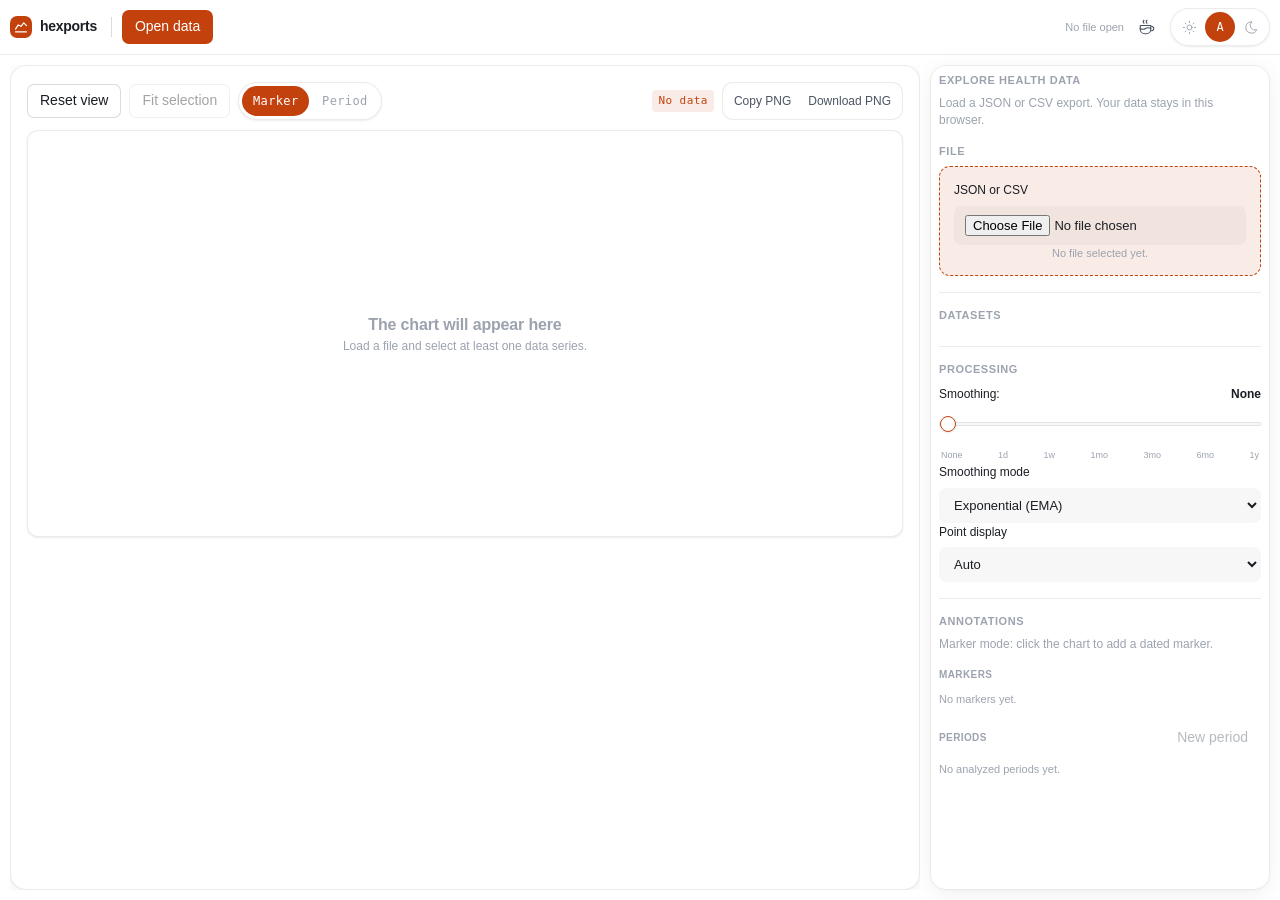
==== commit 7e1b3696: "fix: tighten chart layout and range cards" ====
--- a/index.html
+++ b/index.html
@@ -64,8 +64,8 @@
   <div class="workspace">
     <main class="stage">
       <div class="chart-card solid">
-        <div class="toolbar scroller">
-          <div class="toolbar-group">
+        <div class="toolbar">
+          <div class="toolbar-group toolbar-group--primary">
             <button id="resetViewButton" type="button" class="btn">Reset view</button>
             <button id="fitSelectionButton" type="button" class="btn" disabled>Fit selection</button>
             <div class="segmented annotation-mode" role="group" aria-label="Chart annotation mode">
@@ -75,7 +75,7 @@
                 aria-pressed="false">Period</button>
             </div>
           </div>
-          <div class="toolbar-group">
+          <div class="toolbar-group toolbar-group--secondary">
             <span class="tag" id="summaryChip">No data</span>
             <div class="btn-pair">
               <button id="copyPngButton" type="button">Copy PNG</button>
--- a/hexports.css
+++ b/hexports.css
@@ -276,19 +276,34 @@
 }
 
 .toolbar {
-  display: flex;
-  flex-wrap: wrap;
+  display: grid;
+  grid-template-columns: max-content minmax(0, 1fr);
   gap: 10px;
-  justify-content: space-between;
   margin-bottom: 12px;
   align-items: center;
 }
 
 .toolbar-group {
   display: flex;
-  flex-wrap: wrap;
+  flex-wrap: nowrap;
   gap: 8px;
   align-items: center;
+  min-width: 0;
+}
+
+.toolbar-group--secondary {
+  justify-content: flex-end;
+}
+
+.toolbar-group--secondary #summaryChip {
+  flex: 0 1 auto;
+  min-width: 0;
+  overflow: hidden;
+  text-overflow: ellipsis;
+}
+
+.toolbar-group--secondary .btn-pair {
+  flex: none;
 }
 
 .canvas-wrap {
@@ -912,6 +927,16 @@
   }
 }
 
+@media (max-width: 760px) {
+  .toolbar {
+    grid-template-columns: minmax(0, 1fr);
+  }
+
+  .toolbar-group--secondary {
+    justify-content: space-between;
+  }
+}
+
 @media (max-width: 640px) {
   .appbar__sep,
   #sourceName {
@@ -923,9 +948,25 @@
   }
 
   .toolbar {
-    flex-wrap: nowrap;
     margin-inline: calc(-1 * var(--space-2));
     padding-inline: var(--space-2);
+  }
+
+  .toolbar-group {
+    overflow-x: auto;
+    scrollbar-width: none;
+  }
+
+  .toolbar-group::-webkit-scrollbar {
+    display: none;
+  }
+
+  .toolbar-group--secondary {
+    justify-content: flex-start;
+  }
+
+  .toolbar-group--secondary #summaryChip {
+    flex: none;
   }
 
   .tooltip {
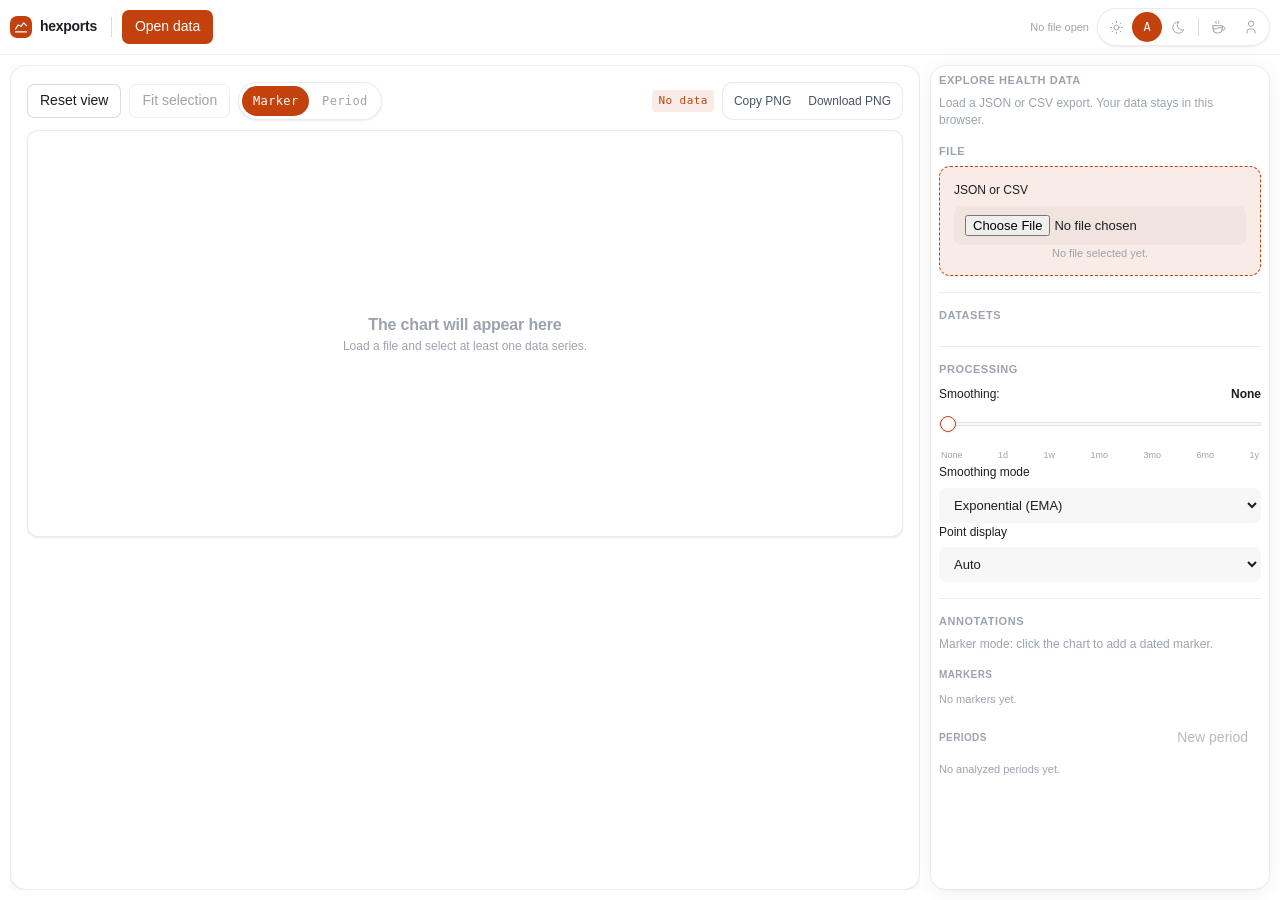
==== commit fc3c9c48: "feat: gramof site tools; old Ko-fi panel removed; mark-only brand on phones" ====
--- a/index.html
+++ b/index.html
@@ -18,6 +18,7 @@
   </script>
   <link rel="stylesheet" href="gramofdesign/gramof.css">
   <link rel="icon" href="gramofdesign/marks/hexports.svg" type="image/svg+xml">
+  <script defer src="gramofdesign/tools.js"></script>
   <script defer src="gramofdesign/theme.js"></script>
   <link rel="stylesheet" href="hexports.css">
 </head>
@@ -26,39 +27,13 @@
   <header class="appbar">
     <span class="brand">
       <img class="brand-icon" src="gramofdesign/marks/hexports.svg" alt="">
-      hexports
+      <span class="brand__name">hexports</span>
     </span>
     <span class="appbar__sep"></span>
     <button class="btn btn--primary" id="openDataButton" type="button">Open data</button>
     <span class="appbar__spacer"></span>
     <span class="hint hide-narrow" id="sourceName">No file open</span>
-    <button type="button" id="kofi-floater" class="btn btn--quiet btn--icon kofi-trigger"
-      title="Support my work" aria-label="Support my work">
-      <svg class="icon" viewBox="0 0 24 24" aria-hidden="true">
-        <path d="M3 14c.83 .642 2.077 1.017 3.5 1c1.423 .017 2.67 -.358 3.5 -1c.83 -.642 2.077 -1.017 3.5 -1c1.423 -.017 2.67 .358 3.5 1"></path>
-        <path d="M8 3a2.4 2.4 0 0 0 -1 2a2.4 2.4 0 0 0 1 2M12 3a2.4 2.4 0 0 0 -1 2a2.4 2.4 0 0 0 1 2"></path>
-        <path d="M3 10h14v5a6 6 0 0 1 -6 6H9a6 6 0 0 1 -6 -6v-5zM16.746 16.726a3 3 0 1 0 .252 -5.555"></path>
-      </svg>
-    </button>
-    <div class="segmented segmented--icon" role="group" aria-label="Color theme" data-theme-switch>
-      <button class="segmented__btn" type="button" data-theme="light" aria-label="Light" title="Light"
-        aria-pressed="false">
-        <svg class="icon" viewBox="0 0 24 24" aria-hidden="true">
-          <circle cx="12" cy="12" r="4"></circle>
-          <path
-            d="M6.343 17.657l-1.414 1.414M6.343 6.343L4.929 4.929M17.657 6.343l1.414 -1.414M17.657 17.657l1.414 1.414M12 20v2M12 2v2M20 12h2M2 12h2">
-          </path>
-        </svg>
-      </button>
-      <button class="segmented__btn" type="button" data-theme="auto" aria-label="Auto" title="Auto"
-        aria-pressed="false"><span>A</span></button>
-      <button class="segmented__btn" type="button" data-theme="dark" aria-label="Dark" title="Dark"
-        aria-pressed="false">
-        <svg class="icon" viewBox="0 0 24 24" aria-hidden="true">
-          <path d="M12 3h.393a7.5 7.5 0 0 0 7.92 12.446A9 9 0 1 1 12 2.992z"></path>
-        </svg>
-      </button>
-    </div>
+    <div class="site-tools" data-site-tools></div>
   </header>
 
   <div class="workspace">
@@ -244,42 +219,6 @@
 
   <script src="hexports.js"></script>
 
-  <div id="kofi-panel" class="kofi-panel hidden">
-    <iframe id="kofiframe" class="kofi-frame"
-      data-src="https://ko-fi.com/gramoflava/?hidefeed=true&amp;widget=true&amp;embed=true&amp;preview=true"
-      height="660" title="Support lava on Ko-fi" referrerpolicy="strict-origin-when-cross-origin"></iframe>
-  </div>
-
-  <button type="button" id="kofi-close" class="kofi-floater hidden" aria-label="Close support panel">
-    <svg class="icon" viewBox="0 0 24 24" aria-hidden="true">
-      <circle cx="12" cy="12" r="9"></circle>
-      <path d="M10 10l4 4m0-4l-4 4"></path>
-    </svg>
-  </button>
-
-  <script>
-    (function() {
-      const floater = document.getElementById('kofi-floater');
-      const panel = document.getElementById('kofi-panel');
-      const closeBtn = document.getElementById('kofi-close');
-      const frame = document.getElementById('kofiframe');
-
-      if (floater && panel && closeBtn) {
-        floater.addEventListener('click', () => {
-          if (frame && !frame.getAttribute('src')) frame.src = frame.dataset.src;
-          floater.classList.add('hidden');
-          closeBtn.classList.remove('hidden');
-          panel.classList.remove('hidden');
-        });
-
-        closeBtn.addEventListener('click', () => {
-          panel.classList.add('hidden');
-          closeBtn.classList.add('hidden');
-          floater.classList.remove('hidden');
-        });
-      }
-    })();
-  </script>
 </body>
 
 </html>
--- a/gramofdesign/gramof.css
+++ b/gramofdesign/gramof.css
@@ -1,6 +1,6 @@
 /* ============================================================================
    gramof design — shared design language
-   One family, five products. Shared bones, per-project accent hue.
+   One family, six products. Shared bones, per-project accent hue.
 
    Bones derive from whois (cleanest light/dark story).
    Glass surfaces derive from novaos, calmed for everyday use.
@@ -152,6 +152,7 @@
   --text-secondary: #4b5563;
   --text-muted:     #9ca3af;
   --text-on-accent: #ffffff;
+  --text-on-color:  #ffffff;   /* labels on fixed palette / chart fills, both themes */
 
   --shadow-sm:    0 1px 3px rgba(0, 0, 0, 0.05), 0 1px 2px rgba(0, 0, 0, 0.03);
   --shadow-md:    0 4px 20px rgba(0, 0, 0, 0.06), 0 1px 2px rgba(0, 0, 0, 0.03);
@@ -192,7 +193,7 @@
     --text:           #e8eaf0;
     --text-secondary: #9ca3af;
     --text-muted:     #6b7280;
-    --text-on-accent: #ffffff;
+    --text-on-accent: #0b0d12;   /* dark accents are light: white fails AA */
 
     --shadow-sm:    0 1px 3px rgba(0, 0, 0, 0.35);
     --shadow-md:    0 4px 20px rgba(0, 0, 0, 0.42);
@@ -231,7 +232,7 @@
   --text:           #e8eaf0;
   --text-secondary: #9ca3af;
   --text-muted:     #6b7280;
-  --text-on-accent: #ffffff;
+  --text-on-accent: #0b0d12;
 
   --shadow-sm:    0 1px 3px rgba(0, 0, 0, 0.35);
   --shadow-md:    0 4px 20px rgba(0, 0, 0, 0.42);
@@ -261,6 +262,7 @@
 :root[data-accent='glassbox']    { --accent: #6d3ce0; --accent-hover: #5b2fc4; }
 :root[data-accent='hexports']    { --accent: #c2410c; --accent-hover: #9f3509; }
 :root[data-accent='novaos']      { --accent: #4f46e5; --accent-hover: #4338ca; }
+:root[data-accent='lens']        { --accent: #64748b; --accent-hover: #475569; }
 
 @media (prefers-color-scheme: dark) {
   :root:not(.theme-light):not(.theme-dark)                      { --accent: #3b82f6; --accent-hover: #60a5fa; }
@@ -269,6 +271,7 @@
   :root:not(.theme-light):not(.theme-dark)[data-accent='glassbox']    { --accent: #a78bfa; --accent-hover: #c4b5fd; }
   :root:not(.theme-light):not(.theme-dark)[data-accent='hexports']    { --accent: #fb923c; --accent-hover: #fdba74; }
   :root:not(.theme-light):not(.theme-dark)[data-accent='novaos']      { --accent: #818cf8; --accent-hover: #a5b4fc; }
+  :root:not(.theme-light):not(.theme-dark)[data-accent='lens']        { --accent: #94a3b8; --accent-hover: #cbd5e1; }
 }
 
 html.theme-dark                      { --accent: #3b82f6; --accent-hover: #60a5fa; }
@@ -277,6 +280,7 @@
 html.theme-dark[data-accent='glassbox']    { --accent: #a78bfa; --accent-hover: #c4b5fd; }
 html.theme-dark[data-accent='hexports']    { --accent: #fb923c; --accent-hover: #fdba74; }
 html.theme-dark[data-accent='novaos']      { --accent: #818cf8; --accent-hover: #a5b4fc; }
+html.theme-dark[data-accent='lens']        { --accent: #94a3b8; --accent-hover: #cbd5e1; }
 
 /* Derived accent washes — always in terms of the live --accent. */
 :root {
@@ -674,7 +678,7 @@
   white-space: nowrap;
   transition: color var(--dur-fast), background var(--dur-fast);
 }
-.segmented__btn:hover { color: var(--text); }
+.segmented__btn:hover { color: var(--text); background: var(--surface-sunk); }
 .segmented__btn[aria-pressed='true'],
 .segmented__btn.is-active { background: var(--accent); color: var(--text-on-accent); }
 .segmented__btn:focus-visible { outline: none; box-shadow: 0 0 0 3px var(--accent-ring); }
@@ -1048,13 +1052,116 @@
 .stat__value { font-family: var(--font-display); font-size: var(--text-xl); font-weight: 600; letter-spacing: -0.02em; color: var(--text); }
 .stat__delta { font-size: var(--text-sm); color: var(--text-secondary); }
 
+/* ── Site tools: theme switch · Ko-fi · whois ─────────────────────────────────
+   One module in every site's top-right chrome, rendered by tools.js from an
+   empty [data-site-tools] element. Buttons are circles inside a pill with 3px
+   padding, so every hover shape is concentric with its container.
+   -------------------------------------------------------------------------- */
+
+.site-tools {
+  display: inline-flex;
+  align-items: center;
+  gap: 2px;
+  padding: 3px;
+  background: var(--surface);
+  border: 1px solid var(--line);
+  border-radius: var(--radius-pill);
+  box-shadow: var(--shadow-sm);
+}
+.site-tools .segmented { padding: 0; background: none; border: 0; box-shadow: none; }
+.site-tools__sep { width: 1px; height: 18px; margin: 0 3px; background: var(--line-strong); }
+.site-tools__btn {
+  display: inline-flex;
+  align-items: center;
+  justify-content: center;
+  flex: none;
+  width: 30px;
+  height: 30px;
+  padding: 0;
+  color: var(--text-muted);
+  background: transparent;
+  border: 0;
+  border-radius: var(--radius-pill);
+  cursor: pointer;
+  text-decoration: none;
+  transition: color var(--dur-fast), background var(--dur-fast);
+}
+.site-tools__btn:hover { color: var(--text); background: var(--surface-sunk); text-decoration: none; }
+.site-tools__btn[aria-expanded='true'] { color: var(--accent); }
+.site-tools__btn:focus-visible { outline: none; box-shadow: 0 0 0 3px var(--accent-ring); }
+.site-tools__btn svg {
+  width: 16px; height: 16px; display: block;
+  fill: none; stroke: currentColor; stroke-width: 1.5; stroke-linecap: round; stroke-linejoin: round;
+}
+
+/* For pages without an app bar: glass, and pinned to the corner. */
+.site-tools--glass {
+  background: var(--glass);
+  box-shadow: var(--shadow-md), var(--glass-edge);
+  backdrop-filter: blur(var(--blur-bar)) saturate(1.4);
+  -webkit-backdrop-filter: blur(var(--blur-bar)) saturate(1.4);
+}
+.site-tools--float { position: fixed; top: var(--space-5); right: var(--space-6); z-index: 100; }
+@media (max-width: 640px) {
+  .site-tools--float { top: var(--space-3); right: var(--space-4); }
+}
+@media (hover: none) and (pointer: coarse) {
+  .site-tools__btn { width: 44px; height: 44px; }
+}
+/* Phones: five 44px targets do not fit an app bar next to anything else. */
+@media (max-width: 480px) {
+  .site-tools__btn,
+  .site-tools .segmented--icon .segmented__btn { width: 36px; height: 36px; min-height: 36px; }
+}
+
+/* Ko-fi panel, opened from the coffee button (or any [data-kofi]). */
+.kofi-panel {
+  position: fixed;
+  top: 64px;
+  right: var(--space-6);
+  z-index: 2000;
+  display: flex;
+  flex-direction: column;
+  width: 400px;
+  height: 700px;
+  max-width: calc(100vw - 2 * var(--space-6));
+  max-height: calc(100dvh - 88px);
+  overflow: hidden;
+  background: var(--glass-active);
+  border: 1px solid var(--line-strong);
+  border-radius: var(--radius-lg);
+  box-shadow: var(--shadow-lg), var(--glass-edge);
+  backdrop-filter: blur(var(--blur-panel)) saturate(1.4);
+  -webkit-backdrop-filter: blur(var(--blur-panel)) saturate(1.4);
+  animation: kofi-in var(--dur-slow) var(--ease-out);
+}
+.kofi-panel[hidden] { display: none; }
+.kofi-panel__head {
+  display: flex;
+  align-items: center;
+  justify-content: space-between;
+  gap: var(--space-2);
+  padding: var(--space-2) var(--space-2) var(--space-2) var(--space-4);
+  border-bottom: 1px solid var(--line);
+  color: var(--text-secondary);
+  font-size: var(--text-sm);
+  font-weight: 500;
+}
+.kofi-panel iframe { flex: 1; width: 100%; border: 0; background: transparent; }
+@keyframes kofi-in {
+  from { opacity: 0; transform: translateY(-8px) scale(0.98); }
+  to   { opacity: 1; transform: none; }
+}
+@media (max-width: 640px) {
+  .kofi-panel { inset: 0; width: 100vw; height: 100dvh; max-width: none; max-height: none; border-radius: 0; border: 0; }
+}
+
 /* ── Expressive tier: novaos only ───────────────────────────────────────────
    Same tokens, dialled up. Set on <html data-tier="expressive">.
    Nothing else in the family opts in.
    -------------------------------------------------------------------------- */
 
 :root[data-tier='expressive'] {
-  --font-sans: 'Outfit', 'Inter', -apple-system, sans-serif;
   --dur-slow: 380ms;
   --blur-panel: 56px;
   --blur-bar:   56px;
@@ -1064,17 +1171,33 @@
   --glass-hover:  rgba(30, 30, 35, 0.50);
   --glass-active: rgba(40, 40, 45, 0.60);
   --shadow-lg: 0 20px 60px rgba(0, 0, 0, 0.7);
+  --text-muted: #8b93a1;   /* one step up: hints sit on moving colour */
 }
 :root[data-tier='expressive'].theme-light {
+  --text-muted:   #6b7280;
   --glass:        rgba(255, 255, 255, 0.55);
   --glass-hover:  rgba(255, 255, 255, 0.72);
   --glass-active: rgba(255, 255, 255, 0.90);
 }
 @media (prefers-color-scheme: light) {
   :root[data-tier='expressive']:not(.theme-light):not(.theme-dark) {
+    --text-muted:   #6b7280;
     --glass:        rgba(255, 255, 255, 0.55);
     --glass-hover:  rgba(255, 255, 255, 0.72);
     --glass-active: rgba(255, 255, 255, 0.90);
+  }
+}
+
+/* Auto + system dark: the plain dark block above is more specific than
+   :root[data-tier], so restate the expressive values here. Without this, Auto
+   and Dark rendered different glass and shadows. */
+@media (prefers-color-scheme: dark) {
+  :root[data-tier='expressive']:not(.theme-light):not(.theme-dark) {
+    --glass:        rgba(20, 20, 25, 0.40);
+    --glass-hover:  rgba(30, 30, 35, 0.50);
+    --glass-active: rgba(40, 40, 45, 0.60);
+    --shadow-lg:    0 20px 60px rgba(0, 0, 0, 0.7);
+    --text-muted:   #8b93a1;
   }
 }
 
--- a/hexports.css
+++ b/hexports.css
@@ -776,73 +776,6 @@
   }
 }
 
-/* Donation Widget */
-.kofi-floater {
-  position: fixed;
-  bottom: 24px;
-  left: 24px;
-  width: 52px;
-  height: 52px;
-  background: var(--glass);
-  backdrop-filter: blur(var(--blur-panel));
-  -webkit-backdrop-filter: blur(var(--blur-panel));
-  border: 1px solid var(--line);
-  border-radius: var(--radius-pill);
-  box-shadow: var(--shadow-md);
-  display: flex;
-  align-items: center;
-  justify-content: center;
-  cursor: pointer;
-  z-index: 10000;
-  transition: all 0.2s cubic-bezier(0.16, 1, 0.3, 1);
-  color: var(--text-muted);
-}
-
-.kofi-floater:hover {
-  transform: scale(1.08) translateY(-2px);
-  box-shadow: var(--shadow-hover);
-  color: var(--accent);
-  border-color: var(--accent);
-}
-
-.kofi-floater svg {
-  width: 28px;
-  height: 28px;
-}
-
-.kofi-panel {
-  position: fixed;
-  bottom: 84px;
-  left: 24px;
-  width: 400px;
-  height: 660px;
-  max-width: calc(100vw - 48px);
-  max-height: calc(100vh - 120px);
-  background: var(--glass);
-  backdrop-filter: blur(var(--blur-panel));
-  -webkit-backdrop-filter: blur(var(--blur-panel));
-  border: 1px solid var(--line-strong);
-  border-radius: var(--radius-lg);
-  box-shadow: var(--shadow-hover);
-  z-index: 9999;
-  overflow: hidden;
-  animation: kofiAppear 0.3s cubic-bezier(0.16, 1, 0.3, 1);
-}
-
-.kofi-frame {
-  width: 100%;
-  padding: 0;
-  background: transparent;
-  border: 0;
-}
-
-@keyframes kofiAppear {
-  from { opacity: 0; transform: translateY(20px) scale(0.98); }
-  to { opacity: 1; transform: translateY(0) scale(1); }
-}
-
-.kofi-trigger.hidden, .kofi-floater.hidden, .kofi-panel.hidden { display: none; }
-
 .brand-icon {
   width: 22px;
   height: 22px;
@@ -977,16 +910,6 @@
     display: block;
   }
 
-  .kofi-floater {
-    left: var(--space-3);
-    bottom: calc(var(--space-3) + env(safe-area-inset-bottom));
-  }
-
-  .kofi-panel {
-    left: var(--space-3);
-    bottom: calc(76px + env(safe-area-inset-bottom));
-    max-width: calc(100vw - 2 * var(--space-3));
-  }
 }
 
 @media (hover: none) and (pointer: coarse) {
@@ -1001,3 +924,8 @@
     padding: 10px;
   }
 }
+
+/* Phones: the mark alone, so the app bar keeps one row with the site tools. */
+@media (max-width: 480px) {
+  .brand__name { display: none; }
+}
